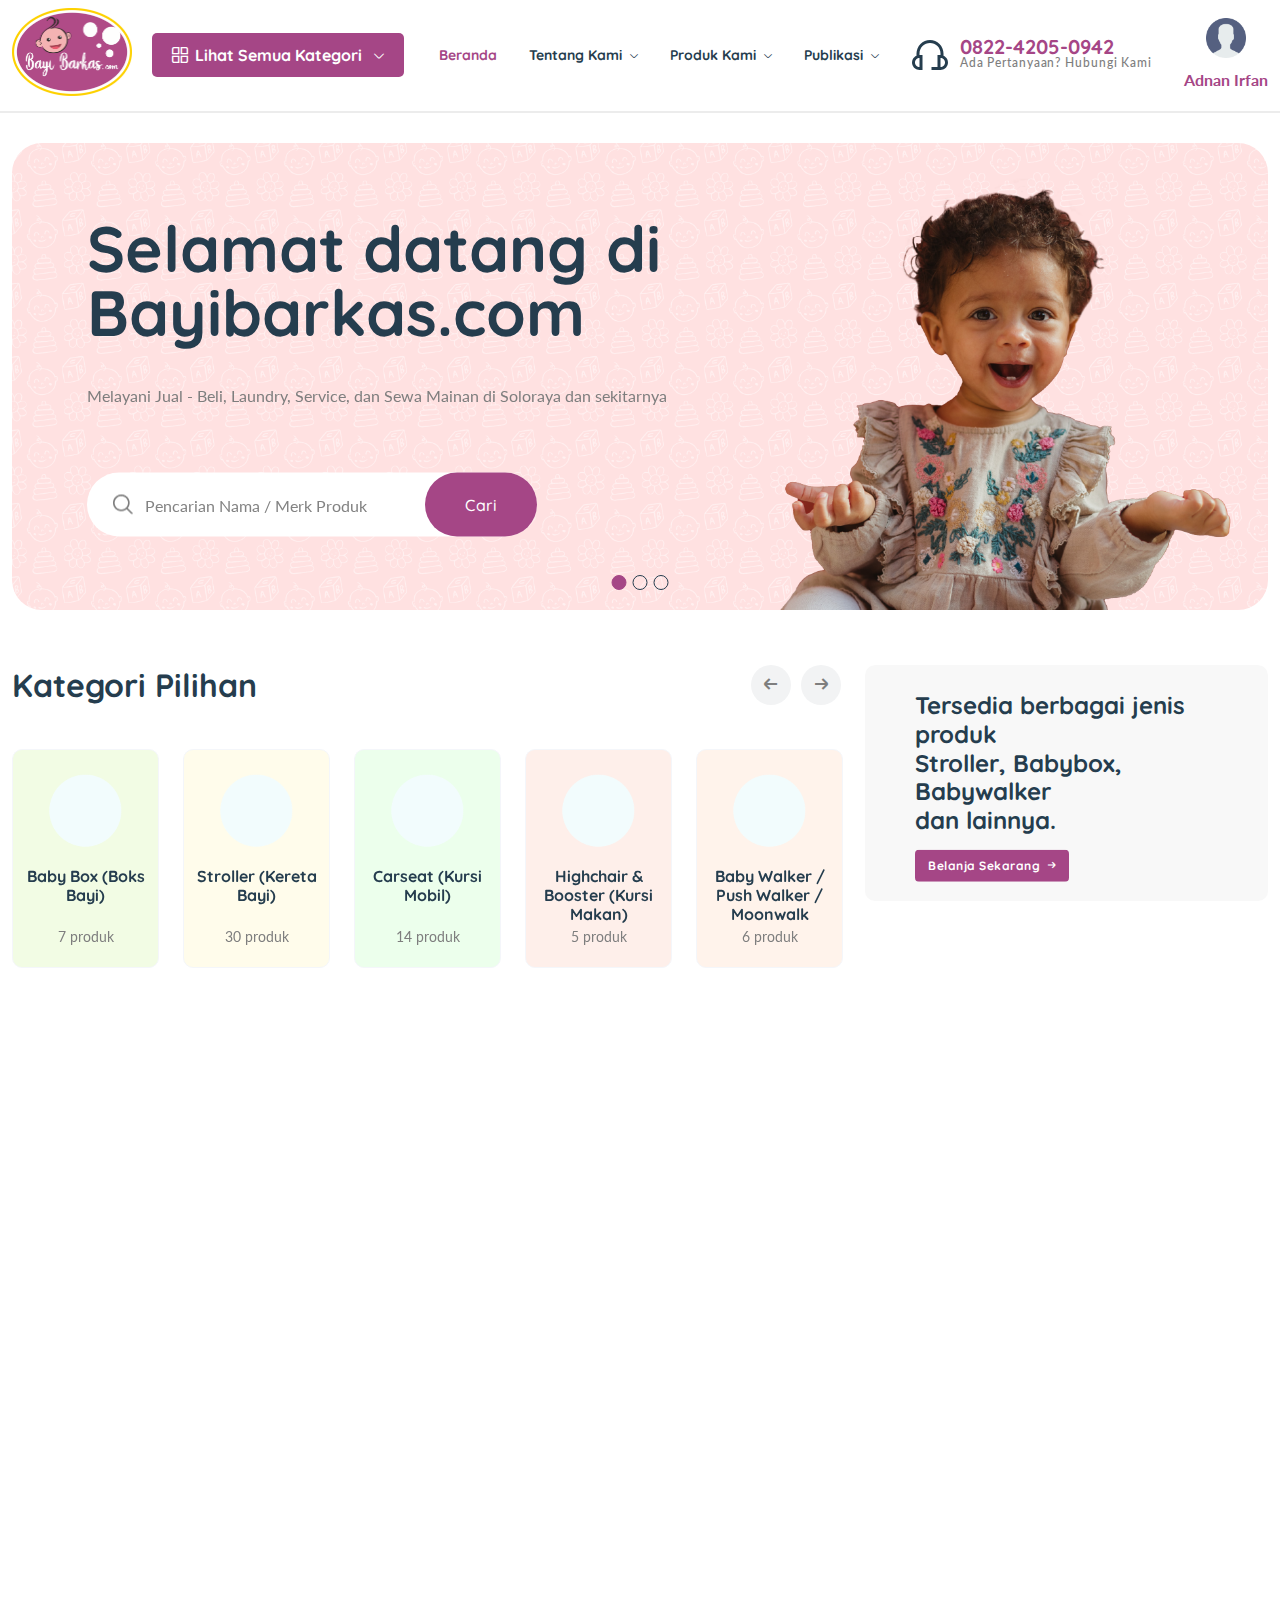
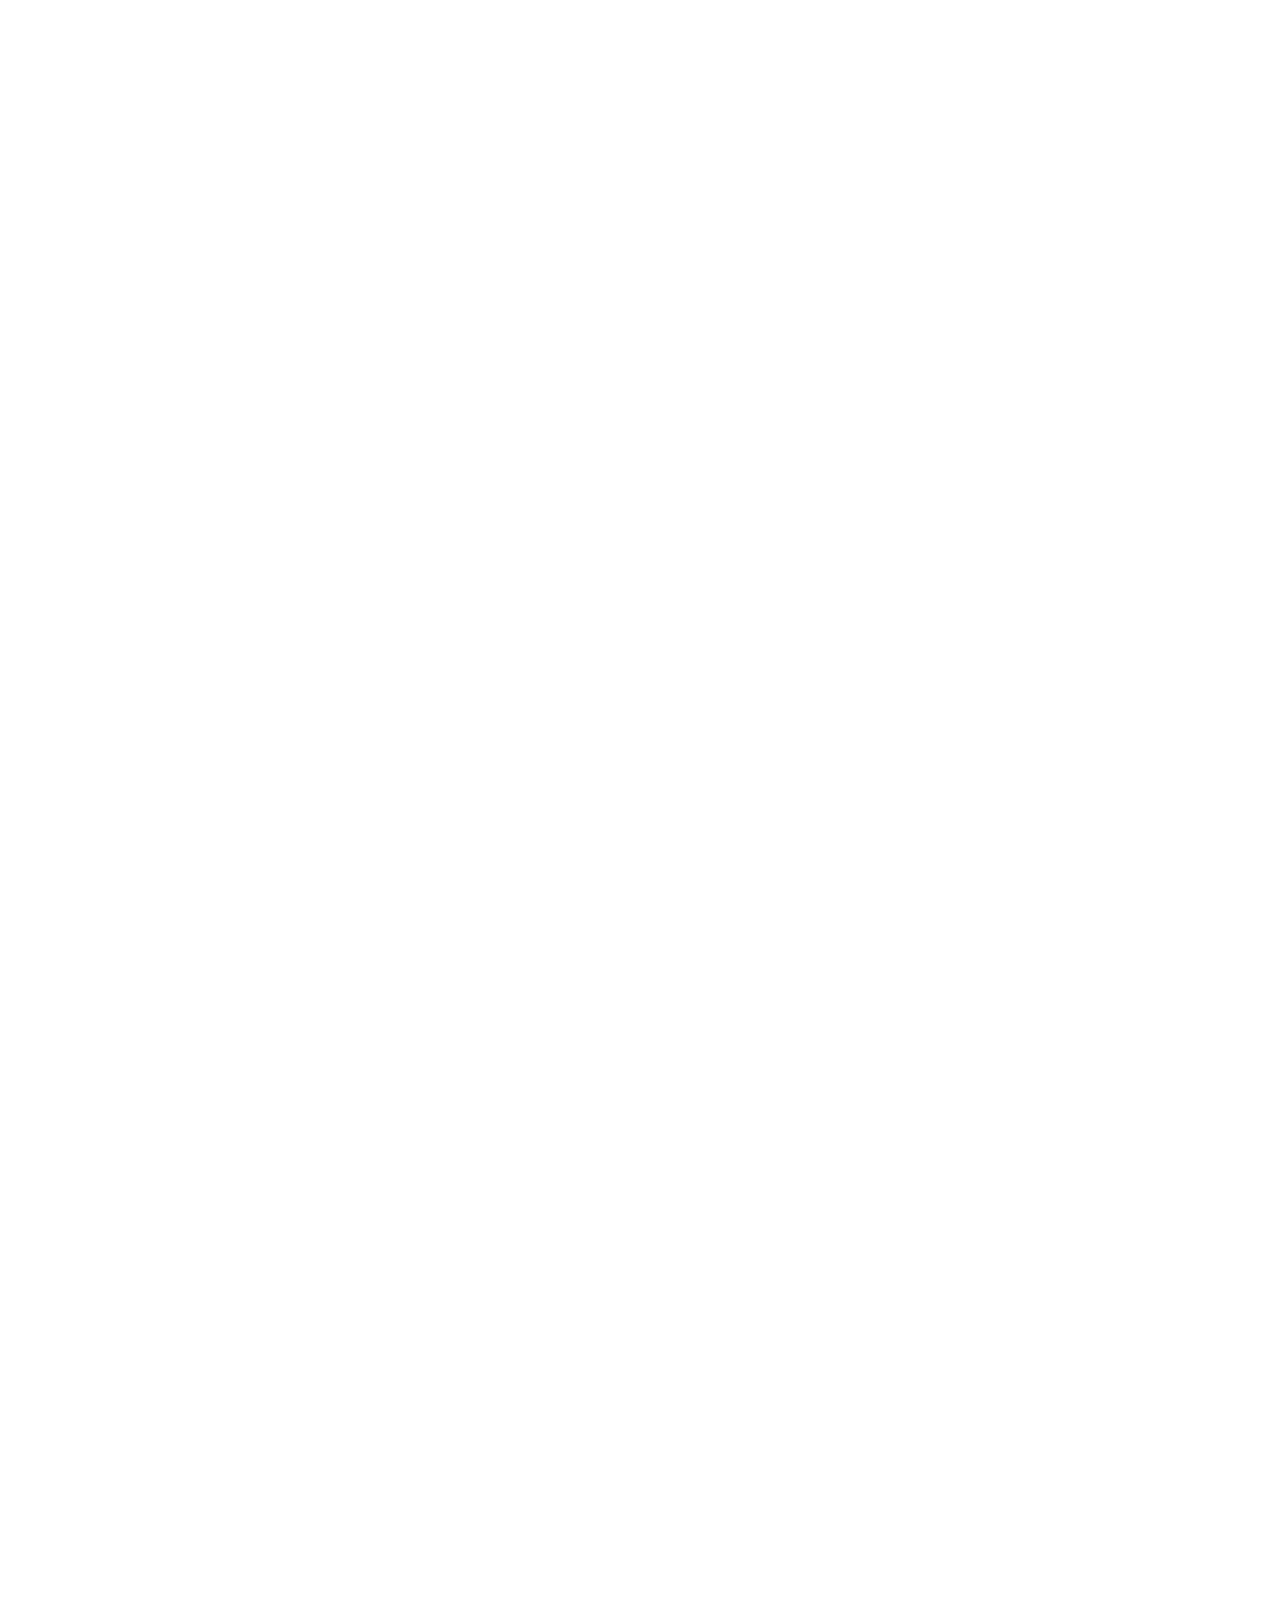
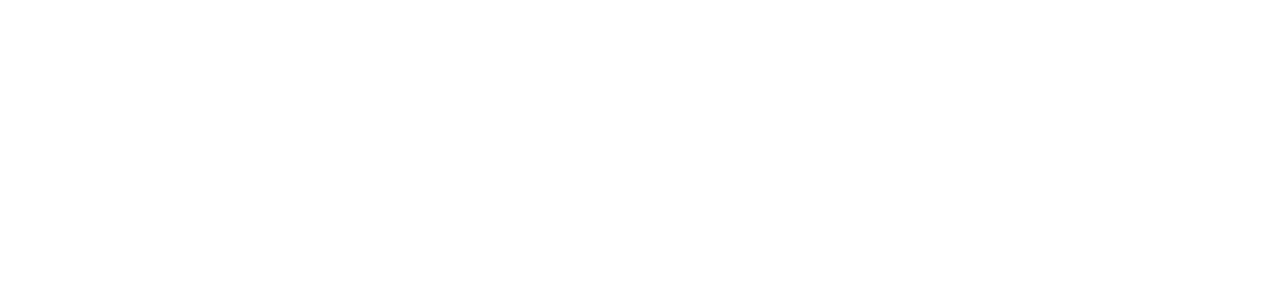
==== index.html @ ba5e219d "first commit" ====
<!DOCTYPE html>
<html lang='en'>
<head>
    <meta charset='UTF-8'>
    <meta http-equiv='X-UA-Compatible' content='IE=edge'>
    <meta name='viewport' content='width=device-width, initial-scale=1, shrink-to-fit=no'>
    <!-- Website description -->
    <meta name='description' content='Bayibarkas.com usaha jual/beli, laundry, service, dan sewa mainan yang berada di Colomadu, Karanganyar'/>
    <!-- Author Name -->
    <meta name='author' content='bayibarkas.dev'/>
    <!-- SEO keyword -->
    <meta name='keywords' content='bayibarkas, mainan anak, stroller, jual beli perlengkapan bayi, babybox, box bayi,laundry stroller, cuci stroller, service stroller'>
    <!-- Robots Meta Tag -->
    <meta name='robots' content='index, follow'>

    <!-- Favicon -->
    <link rel="icon" href="assets/imgs/favicon-bb.png" type="image/x-icon">
    <link rel="shortcut icon" href="assets/imgs/favicon-bb.png" type="image/x-icon">

    <!-- CSS -->
    <link rel="stylesheet" href="assets/css/plugins/animate.min.css" />
    <link rel="stylesheet" href="assets/css/vendors/unicons.css" />
    <link rel="stylesheet" href="assets/css/main.css" />
    <link rel="stylesheet" href="assets/css/custom.css" />
    
    <title>Beranda | Bayibarkas.com</title>
</head>
<body>
    <!-- Preloader Start -->
    <div id="preloader-active">
        <div class="preloader">
            <div class="preloader-wrap">
                <img class="img-fluid preloader-icon" src="assets/imgs/logo-bb-large.png" alt="logo-bb-large">
                <div class="loading-bar"></div>
            </div>
        </div>
    </div>
    <!-- Preloader End -->
    
    <!-- Header Start -->
    <header class="header-area header-style-1 header-height-2">
        <div class="header-middle header-middle-ptb-1 d-none d-lg-block sticky-bar py-2">
            <div class="container">
                <div class="header-wrap">
                    <div class="logo">
                        <a href="index.html">
                            <img class="img-fluid" src="assets/imgs/logo-bb-large.png" alt="logo" />
                        </a>
                    </div>
                    <div class="header-right">
                        <div class="header-nav d-none d-lg-flex">
                            <!-- All Categories Start -->
                            <div class="main-categori-wrap d-none d-lg-block">
                                <a class="categories-button-active" href="javascript:void(0);">
                                    <span class="fi-rs-apps"></span>
                                    Lihat Semua Kategori
                                    <i class="fi-rs-angle-down"></i>
                                </a>
                                <div class="categories-dropdown-wrap categories-dropdown-active-large font-heading">
                                    <div class="d-flex categori-dropdown-inner">
                                        <ul>
                                            <li><a href="products.html">Baby Box (Boks Bayi)</a></li>
                                            <li><a href="products.html">Stroller (Kereta Bayi)</a></li>
                                            <li><a href="products.html">Carseat (Kursi Mobil)</a></li>
                                            <li><a href="products.html">Highchair & Booster (Kursi Makan)</a></li>
                                        </ul>
                                        <ul>
                                            <li><a href="products.html">Baby Walker / Push Walker / Moonwalk</a></li>
                                            <li><a href="products.html">Bouncher & Fold Up (Kursi Santai)</a></li>
                                            <li><a href="products.html">Baby Carrier (Gendongan Bayi)</a></li>
                                            <li><a href="products.html">Taffen / Almari (Tempat Ganti Popok)</a></li>
                                        </ul>
                                        <ul>
                                            <li><a href="products.html">Play Gym / Playmat Gym / Playmat Piano</a></li>
                                            <li><a href="products.html">Sepeda / Mobil / Perosotan</a></li>
                                            <li><a href="products.html">Baby Swing (Ayunan)</a></li>
                                            <li><a href="products.html">Sofa Bayi & Jumperoo</a></li>
                                        </ul>
                                        <ul class="end">
                                            <li><a href="products.html">Baju / Jumper Bayi</a></li>
                                            <li><a href="products.html">Gift Box / Parcel / Bedak / Minyak Telon</a></li>
                                            <li><a href="products.html">Closet Tools / Potty Seat</a></li>
                                            <li><a href="products.html">Diapers / Training Pants Bayi</a></li>
                                        </ul>
                                    </div>
                                    <div class="more_slide_open" style="display: none">
                                        <div class="d-flex categori-dropdown-inner">
                                            <ul>
                                                <li><a href="products.html">Perlengkapan Bayi Baru Lahir</a></li>
                                                <li><a href="products.html">Perlengkapan Ibu Hamil & Melahirkan</a></li>
                                                <li><a href="products.html">Perlengkapan Menyusui</a></li>
                                            </ul>
                                            <ul>
                                                <li><a href="products.html">Perlengkapan Makan & Minum</a></li>
                                                <li><a href="products.html">Perlengkapan Mandi Bayi</a></li>
                                                <li><a href="products.html">Perlengkapan Berenang</a></li>
                                            </ul>
                                            <ul>
                                                <li><a href="products.html">Seprai / Sarung / Selimut</a></li>
                                                <li><a href="products.html">Mainan / Rattle / Teether / Musical Mobile</a></li>
                                            </ul>
                                            <ul class="end">
                                                <li><a href="products.html">Seat Pad (Alas Stroller)</a></li>
                                                <li><a href="products.html">Tas Pergi Bayi</a></li>
                                                <li><a href="products.html">Sisir / Gunting Kuku / Sikat Lidah / Ear Pick</a></li>
                                            </ul>
                                        </div>
                                    </div>
                                    <div class="more_categories">
                                        <span class="icon"></span> <span class="heading-sm-1">Lihat lebih banyak...</span>
                                    </div>
                                </div>
                            </div>
                            <!-- All Categories End -->

                            <!-- Main Menu Start -->
                            <div class="main-menu main-menu-padding-1 main-menu-lh-2 d-none d-lg-block font-heading">
                                <nav>
                                    <ul>
                                        <li>
                                            <a class="active" href="index.html">Beranda</a>
                                        </li>

                                        <li>
                                            <a href="javascript:void(0);">Tentang Kami <i class="fi-rs-angle-down"></i></a>
                                            <ul class="sub-menu">
                                                <li>
                                                    <a href="about-detail.html">Tentang Bayibarkas.com</a>
                                                </li>
                                                <li>
                                                    <a href="about-detail.html">Daftar Mitra Kami</a>
                                                </li>
                                            </ul>
                                        </li>

                                        <li class="position-static">
                                            <a href="javascript:void(0);">Produk Kami <i class="fi-rs-angle-down"></i></a>
                                            <ul class="mega-menu">
                                                <li class="sub-mega-menu sub-mega-menu-width-20">
                                                    <span class="menu-title">Perlengkapan Bayi</span>

                                                    <ul>
                                                        <li><a href="products.html">Baby Box (Boks Bayi)</a></li>
                                                        <li><a href="products.html">Stroller (Kereta Bayi)</a></li>
                                                        <li><a href="products.html">Carseat (Kursi Mobil)</a></li>
                                                        <li><a href="products.html">Highchair & Booster (Kursi Makan)</a></li>
                                                        <li><a href="products.html">Baby Walker / Push Walker / Moonwalk</a></li>
                                                        <li><a href="products.html">Bouncher & Fold Up (Kursi Santai)</a></li>
                                                        <li><a href="products.html">Baby Carrier (Gendongan Bayi)</a></li>
                                                        <li><a href="products.html">Taffen / Almari (Tempat Ganti Popok)</a></li>
                                                    </ul>
                                                </li>
                                                <li class="sub-mega-menu sub-mega-menu-width-20">
                                                    <span class="menu-title"></span>
                                                    <ul>
                                                        <li><a href="products.html">Play Gym / Playmat Gym / Playmat Piano</a></li>
                                                        <li><a href="products.html">Sepeda / Mobil / Perosotan</a></li>
                                                        <li><a href="products.html">Baby Swing (Ayunan)</a></li>
                                                        <li><a href="products.html">Sofa Bayi & Jumperoo</a></li>
                                                        <li><a href="products.html">Baju / Jumper Bayi</a></li>
                                                        <li><a href="products.html">Gift Box / Parcel / Bedak / Minyak Telon</a></li>
                                                        <li><a href="products.html">Closet Tools / Potty Seat</a></li>
                                                        <li><a href="products.html">Diapers / Training Pants Bayi</a></li>
                                                    </ul>
                                                </li>
                                                <li class="sub-mega-menu sub-mega-menu-width-20">
                                                    <span class="menu-title">Perlengkapan Baru Lahir (Newborn)</span>
                                                    <ul>
                                                        <li><a href="products.html">Perlengkapan Bayi Baru Lahir</a></li>
                                                        <li><a href="products.html">Perlengkapan Ibu Hamil & Melahirkan</a></li>
                                                        <li><a href="products.html">Perlengkapan Menyusui</a></li>
                                                        <li><a href="products.html">Perlengkapan Makan & Minum</a></li>
                                                        <li><a href="products.html">Perlengkapan Mandi Bayi</a></li>
                                                        <li><a href="products.html">Perlengkapan Berenang</a></li>
                                                        <li><a href="products.html">Perlengkapan Tidur (Seprai / Sarung / Selimut)</a></li>
                                                    </ul>
                                                </li>
                                                <li class="sub-mega-menu sub-mega-menu-width-20">
                                                    <span class="menu-title">Aksesoris</span>
                                                    <ul class="mb-4">
                                                        <li><a href="products.html">Mainan / Rattle / Teether / Musical Mobile</a></li>
                                                        <li><a href="products.html">Seat Pad (Alas Stroller)</a></li>
                                                        <li><a href="products.html">Tas Pergi Bayi</a></li>
                                                        <li><a href="products.html">Sisir / Gunting Kuku / Sikat Lidah / Ear Pick</a></li>
                                                    </ul>

                                                    <span class="menu-title">Pelayanan Jasa Kami</span>
                                                    <ul>
                                                        <li><a href="loundry-list.html">Loundry Perlengkapan Bayi</a></li>
                                                        <li><a href="sewa-list.html">Sewa Mainan</a></li>
                                                    </ul>
                                                </li>
                                            </ul>
                                        </li>

                                        <li>
                                            <a href="javascript:void(0);">Publikasi <i class="fi-rs-angle-down"></i></a>
                                            <ul class="sub-menu">
                                                <li>
                                                    <a href="blog.html">Blog / Artikel</a>
                                                </li>
                                                <li>
                                                    <a href="testimonial.html">Testimoni Pengunjung</a>
                                                </li>
                                                <li>
                                                    <a href="galeri.html">Galeri</a>
                                                </li>                                                
                                            </ul>
                                        </li>
                                    </ul>
                                </nav>
                            </div>
                            <!-- Main Menu End -->
                        </div>

                        <div class="hotline d-none d-lg-flex ms-lg-auto me-lg-4">
                            <img src="assets/imgs/theme/icons/icon-headphone.svg" alt="hotline" />
                            <p>0822-4205-0942 <span class="fw-900">Ada Pertanyaan? Hubungi Kami</span></p>
                        </div>

                        <div class="header-action-right">
                            <div class="header-action-2">
                                <div class="header-action-icon-2 head-user">
                                    <div class="user-head">
                                        <img class="img-fluid" alt="user" src="assets/imgs/user.png" />
                                        <span class="">Adnan Irfan</span>
                                    </div>

                                    <div class="cart-dropdown-wrap cart-dropdown-hm2 account-dropdown">
                                        <ul>
                                            <li>
                                                <a href="page-account.html"><i class="fi fi-rs-user mr-10"></i>Akun Saya</a>
                                            </li>
                                            <li>
                                                <a href="loundry-checking.html"><i class="fi fi-rs-location-alt mr-10"></i>Lacak Loundry Saya</a>
                                            </li>
                                            <li>
                                                <a href="tj-checking.html"><i class="fi fi-rs-shop mr-10"></i>Titip Jual Saya</a>
                                            </li>
                                            <li>
                                                <a href="login.html"><i class="fi fi-rs-sign-out mr-10"></i>Keluar</a>
                                            </li>
                                        </ul>
                                    </div>
                                </div>
                            </div>
                        </div>
                    </div>
                </div>
            </div>
        </div>

        <div class="header-bottom header-bottom-bg-color">
            <div class="container">
                <div class="header-wrap header-space-between position-relative">
                    <div class="logo logo-width-1 d-block d-lg-none">
                        <a href="index.html">
                            <img src="assets/imgs/logo-bb-large.png" alt="logo" />
                        </a>
                    </div>

                    <div class="header-action-right d-block d-lg-none ms-auto">
                        <div class="burger-icon burger-icon-white">
                            <span class="burger-icon-top"></span>
                            <span class="burger-icon-mid"></span>
                            <span class="burger-icon-bottom"></span>
                        </div>
                    </div>
                </div>
            </div>
        </div>
    </header>

    <div class="mobile-header-active mobile-header-wrapper-style">
        <div class="mobile-header-wrapper-inner">
            <div class="mobile-header-top">
                <div class="mobile-header-logo">
                    <a href="index.html">
                        <img src="assets/imgs/logo-bb-large.png" alt="logo" />
                    </a>
                </div>
                <div class="mobile-menu-close close-style-wrap close-style-position-inherit">
                    <button class="close-style search-close">
                        <i class="icon-top"></i>
                        <i class="icon-bottom"></i>
                    </button>
                </div>
            </div>
            <div class="mobile-header-content-area">
                <div class="mobile-search search-style-3 mobile-header-border">
                    <form action="#">
                        <input type="text" placeholder="Pencarian produk yang tersedia ..." />
                        <button type="submit"><i class="fi-rs-search"></i></button>
                    </form>
                </div>
                <div class="mobile-menu-wrap mobile-header-border">
                    <!-- mobile menu start -->
                    <nav>
                        <ul class="mobile-menu font-heading">
                            <li class="menu-item">
                                <a href="index.html">Beranda</a>
                            </li>
                            <li class="menu-item-has-children">
                                <a href="javascript:void(0);">Tentang Kami</a>
                                <ul class="dropdown">
                                    <li><a href="about-detail.html">Tentang Bayibarkas.com</a></li>
                                    <li><a href="about-detail.html">Daftar Mitra Kami</a></li>
                                </ul>
                            </li>
                            <li class="menu-item-has-children">
                                <a href="javascript:void(0);">Produk Kami</a>
                                <ul class="dropdown">
                                    <li class="menu-item-has-children">
                                        <a href="#">Perlengkapan Bayi</a>

                                        <ul class="dropdown">
                                            <li><a href="products.html">Baby Box (Boks Bayi)</a></li>
                                            <li><a href="products.html">Stroller (Kereta Bayi)</a></li>
                                            <li><a href="products.html">Carseat (Kursi Mobil)</a></li>
                                            <li><a href="products.html">Highchair & Booster (Kursi Makan)</a></li>
                                            <li><a href="products.html">Baby Walker / Push Walker / Moonwalk</a></li>
                                            <li><a href="products.html">Bouncher & Fold Up (Kursi Santai)</a></li>
                                            <li><a href="products.html">Baby Carrier (Gendongan Bayi)</a></li>
                                            <li><a href="products.html">Taffen / Almari (Tempat Ganti Popok)</a></li>
                                            <li><a href="products.html">Play Gym / Playmat Gym / Playmat Piano</a></li>
                                            <li><a href="products.html">Sepeda / Mobil / Perosotan</a></li>
                                            <li><a href="products.html">Baby Swing (Ayunan)</a></li>
                                            <li><a href="products.html">Sofa Bayi & Jumperoo</a></li>
                                            <li><a href="products.html">Baju / Jumper Bayi</a></li>
                                            <li><a href="products.html">Gift Box / Parcel / Bedak / Minyak Telon</a></li>
                                            <li><a href="products.html">Closet Tools / Potty Seat</a></li>
                                            <li><a href="products.html">Diapers / Training Pants Bayi</a></li>
                                        </ul>
                                    </li>
                                    <li class="menu-item-has-children">
                                        <a href="javascript:void(0);">Perlengkapan Bayi Baru Lahir (Newborn)</a>
                                        <ul class="dropdown">
                                            <li><a href="products.html">Perlengkapan Bayi Baru Lahir</a></li>
                                            <li><a href="products.html">Perlengkapan Ibu Hamil & Melahirkan</a></li>
                                            <li><a href="products.html">Perlengkapan Menyusui</a></li>
                                            <li><a href="products.html">Perlengkapan Makan & Minum</a></li>
                                            <li><a href="products.html">Perlengkapan Mandi Bayi</a></li>
                                            <li><a href="products.html">Perlengkapan Berenang</a></li>
                                            <li><a href="products.html">Perlengkapan Tidur (Seprai / Sarung / Selimut)</a></li>
                                        </ul>
                                    </li>
                                    <li class="menu-item-has-children">
                                        <a href="#">Aksesoris</a>
                                        <ul class="dropdown">
                                            <li><a href="products.html">Mainan / Rattle / Teether / Musical Mobile</a></li>
                                            <li><a href="products.html">Seat Pad (Alas Stroller)</a></li>
                                            <li><a href="products.html">Tas Pergi Bayi</a></li>
                                            <li><a href="products.html">Sisir / Gunting Kuku / Sikat Lidah / Ear Pick</a></li>
                                        </ul>
                                    </li>
                                </ul>
                            </li>
                            <li class="menu-item">
                                <a href="loundry-list.html">Loundry Perlengkapan Bayi</a>
                            </li>
                            <li class="menu-item">
                                <a href="sewa-list.html">Sewa Mainan</a>
                            </li>
                            <li class="menu-item-has-children">
                                <a href="javascript:void(0);">Publikasi</a>
                                <ul class="dropdown">
                                    <li><a href="blog.html">Blog / Artikel</a></li>
                                    <li><a href="testimonial.html">Testimoni Pengunjung</a></li>
                                    <li><a href="galeri.html">Galeri</a></li>
                                </ul>
                            </li>
                        </ul>
                    </nav>
                    <!-- mobile menu end -->
                </div>
                <div class="mobile-header-info-wrap">
                    <div class="single-mobile-header-info">
                        <a href="#"><i class="fi-rs-marker"></i> Jl. Padmanaba no.09 Tegal Mulyo, Gajahan, Kec. Colomadu, Kab. Karanganyar 57176 </a>
                    </div>
                    <div class="single-mobile-header-info">
                        <a href="login.html"><i class="fi-rs-user"></i>Masuk / Daftar</a>
                    </div>
                    <div class="single-mobile-header-info">
                        <a href="#"><i class="fi-rs-headphones"></i>(+62) 822-4205-0942</a>
                    </div>
                </div>
                <div class="mobile-social-icon mb-50">
                    <h6 class="mb-15">Kunjungi Media Sosial / Marketplace Kami</h6>
                    <a href="#" style="background-color: #3b5998;">
                        <img src="assets/imgs/theme/icons/icon-facebook-white.svg" alt="" />
                    </a>
                    <a href="#" style="background-color: #fe4164;">
                        <img src="assets/imgs/theme/icons/icon-instagram-white.svg" alt="" />
                    </a>
                </div>
                <div class="site-copyright">Hak Cipta dimiliki oleh Bayibarkas.com © <script>document.write(new Date().getFullYear())</script></div>
            </div>
        </div>
    </div>
    <!-- Header End -->
    
    <!-- Main Content Start -->
    <main class="main">
        <!-- Hero Slider Start -->
        <section class="home-slider position-relative mb-30">
            <div class="container">
                <div class="home-slide-cover mt-30">
                    <div class="hero-slider-1 style-4 dot-style-1 dot-style-1-position-1">
                        <div class="single-hero-slider single-animation-wrap" style="background-image: url(assets/imgs/home-slider/bg-1.png)">
                            <div class="slider-content">
                                <h1 class="display-2 mb-40">Selamat datang di Bayibarkas.com</h1>
                                <p class="mb-65">Melayani Jual - Beli, Laundry, Service, dan Sewa Mainan di Soloraya dan sekitarnya</p>

                                <form class="form-subcriber d-flex">
                                    <input type="text" placeholder="Pencarian Nama / Merk Produk" />
                                    <button class="btn" type="submit">Cari</button>
                                </form>
                            </div>
                        </div>
                        <div class="single-hero-slider single-animation-wrap" style="background-image: url(assets/imgs/home-slider/bg-2.png)">
                            <div class="slider-content">
                                <h1 class="display-2 mb-40">
                                    Melayani Loundry Perlengkapan Bayi
                                </h1>
                                <p class="mb-65">Melayani jasa loundry, cuci express 2 hari, dan servis berbagai perlengkapan bayi anda.</p>
                                <a class="btn-hero" href="#">Lihat Lebih Lanjut</a>
                            </div>
                        </div>
                        <div class="single-hero-slider single-animation-wrap" style="background-image: url(assets/imgs/home-slider/bg-3.png)">
                            <div class="slider-content">
                                <h1 class="display-2 mb-40">
                                    Menyewa berbagai mainan anak-anak
                                </h1>
                                <p class="mb-65">Mulai dari Perosotan, Ayunan, Play Fence, Play House, Pushwalker, dan lainnya.</p>
                                <a class="btn-hero" href="#">Lihat Lebih Lanjut</a>
                            </div>
                        </div>
                    </div>
                    <div class="slider-arrow hero-slider-1-arrow"></div>
                </div>
            </div>
        </section>
        <!-- Hero Slider End -->

        <!-- Kategori Pilihan Start -->
        <section class="popular-categories section-padding">
            <div class="container wow animate__animated animate__fadeIn">
                <div class="row">
                    <!-- Carousel Kategori Start -->
                    <div class="col-lg-8">
                        <div class="section-title">
                            <div class="title">
                                <h3>Kategori Pilihan</h3>
                            </div>
                            <div class="slider-arrow slider-arrow-2 flex-right carousel-per-kategori-arrow" id="carousel-per-kategori-arrows"></div>
                        </div>
        
                        <div class="carousel-kategori position-relative mb-4">
                            <div class="carousel-per-kategori" id="carousel-per-kategori">
                                <div class="card-2 bg-9 wow animate__animated animate__fadeInUp" data-wow-delay=".1s">
                                    <figure class="img-hover-scale overflow-hidden">
                                        <a href="products.html">
                                            <img src="assets/imgs/shop/cat-13.png" alt="" />
                                        </a>
                                    </figure>
                                    <h6>
                                        <a class="limit-3-line-text min-height-3-line-text" href="products.html">Baby Box (Boks Bayi)</a>
                                    </h6>
                                    <span>7 produk</span>
                                </div>
                                <div class="card-2 bg-10 wow animate__animated animate__fadeInUp" data-wow-delay=".2s">
                                    <figure class="img-hover-scale overflow-hidden">
                                        <a href="products.html">
                                            <img src="assets/imgs/shop/cat-12.png" alt="" />
                                        </a>
                                    </figure>
                                    <h6>
                                        <a class="limit-3-line-text min-height-3-line-text" href="products.html">Stroller (Kereta Bayi)</a>
                                    </h6>
                                    <span>30 produk</span>
                                </div>
                                <div class="card-2 bg-11 wow animate__animated animate__fadeInUp" data-wow-delay=".3s">
                                    <figure class="img-hover-scale overflow-hidden">
                                        <a href="products.html">
                                            <img src="assets/imgs/shop/cat-11.png" alt="" />
                                        </a>
                                    </figure>
                                    <h6>
                                        <a class="limit-3-line-text min-height-3-line-text" href="products.html">Carseat (Kursi Mobil)</a>
                                    </h6>
                                    <span>14 produk</span>
                                </div>
                                <div class="card-2 bg-12 wow animate__animated animate__fadeInUp" data-wow-delay=".4s">
                                    <figure class="img-hover-scale overflow-hidden">
                                        <a href="products.html">
                                            <img src="assets/imgs/shop/cat-9.png" alt="" />
                                        </a>
                                    </figure>
                                    <h6>
                                        <a class="limit-3-line-text min-height-3-line-text" href="products.html">Highchair & Booster (Kursi Makan)</a>
                                    </h6>
                                    <span>5 produk</span>
                                </div>
                                <div class="card-2 bg-13 wow animate__animated animate__fadeInUp" data-wow-delay=".5s">
                                    <figure class="img-hover-scale overflow-hidden">
                                        <a href="products.html">
                                            <img src="assets/imgs/shop/cat-3.png" alt="" />
                                        </a>
                                    </figure>
                                    <h6>
                                        <a class="limit-3-line-text min-height-3-line-text" href="products.html">Baby Walker / Push Walker / Moonwalk</a>
                                    </h6>
                                    <span>6 produk</span>
                                </div>
                                <div class="card-2 bg-14 wow animate__animated animate__fadeInUp" data-wow-delay=".6s">
                                    <figure class="img-hover-scale overflow-hidden">
                                        <a href="products.html">
                                            <img src="assets/imgs/shop/cat-1.png" alt="" />
                                        </a>
                                    </figure>
                                    <h6>
                                        <a class="limit-3-line-text min-height-3-line-text" href="products.html">Gift Box / Parcel / Bedak / Minyak Telon</a>
                                    </h6>
                                    <span>14 produk</span>
                                </div>
                                <div class="card-2 bg-15 wow animate__animated animate__fadeInUp" data-wow-delay=".7s">
                                    <figure class="img-hover-scale overflow-hidden">
                                        <a href="products.html">
                                            <img src="assets/imgs/shop/cat-2.png" alt="" />
                                        </a>
                                    </figure>
                                    <h6>
                                        <a class="limit-3-line-text min-height-3-line-text" href="products.html">Sisir / Gunting Kuku / Sikat Lidah / Ear Pick</a>
                                    </h6>
                                    <span>21 produk</span>
                                </div>
                            </div>
                        </div>
                    </div>
                    <!-- Carousel Kategori End -->

                    <!-- Banner Kanan Start -->
                    <div class="col-lg-4">
                        <div class="banner-img wow animate__animated animate__fadeInUp" data-wow-delay="0">
                            <img src="assets/imgs/banner/banner-1.png" alt="" />
                            <div class="banner-text">
                                <h4>Tersedia berbagai jenis produk <br> Stroller, Babybox, Babywalker <br> dan lainnya.</h4>
                                <a href="products.html" class="btn btn-xs">Belanja Sekarang <i class="fi-rs-arrow-small-right"></i></a>
                            </div>
                        </div>
                    </div>
                    <!-- Banner Kanan End -->
                </div>
            </div>
        </section>
        <!-- Kategori Pilihan End -->

        <!-- Produk Terbaru Start -->
        <section class="product-tabs section-padding position-relative">
            <div class="container">
                <div class="section-title style-2 wow animate__animated animate__fadeIn">
                    <h3>Produk Terbaru</h3>
                    <ul class="nav nav-tabs links" id="myTab" role="tablist">
                        <li class="nav-item" role="presentation">
                            <button class="nav-link active" id="nav-tab-one" data-bs-toggle="tab" data-bs-target="#tab-one" type="button" role="tab" aria-controls="tab-one" aria-selected="true">Semua</button>
                        </li>
                        <li class="nav-item" role="presentation">
                            <button class="nav-link" id="nav-tab-two" data-bs-toggle="tab" data-bs-target="#tab-two" type="button" role="tab" aria-controls="tab-two" aria-selected="false">Box Bayi</button>
                        </li>
                        <li class="nav-item" role="presentation">
                            <button class="nav-link" id="nav-tab-three" data-bs-toggle="tab" data-bs-target="#tab-three" type="button" role="tab" aria-controls="tab-three" aria-selected="false">Stroller</button>
                        </li>
                        <li class="nav-item" role="presentation">
                            <button class="nav-link" id="nav-tab-four" data-bs-toggle="tab" data-bs-target="#tab-four" type="button" role="tab" aria-controls="tab-four" aria-selected="false">Highchair</button>
                        </li>
                        <li class="nav-item" role="presentation">
                            <button class="nav-link" id="nav-tab-five" data-bs-toggle="tab" data-bs-target="#tab-five" type="button" role="tab" aria-controls="tab-five" aria-selected="false">Babywalker</button>
                        </li>
                        <li class="nav-item" role="presentation">
                            <button class="nav-link" id="nav-tab-six" data-bs-toggle="tab" data-bs-target="#tab-six" type="button" role="tab" aria-controls="tab-six" aria-selected="false">Carseat</button>
                        </li>
                        <li class="nav-item" role="presentation">
                            <button class="nav-link" id="nav-tab-seven" data-bs-toggle="tab" data-bs-target="#tab-seven" type="button" role="tab" aria-controls="tab-seven" aria-selected="false">Aksesoris</button>
                        </li>
                    </ul>
                </div>
                <!--End nav-tabs-->
                <div class="tab-content" id="myTabContent">
                    <!-- Semua Tap Start -->
                    <div class="tab-pane fade show active" id="tab-one" role="tabpanel" aria-labelledby="tab-one">
                        <div class="row product-grid-4">
                            <div class="col-lg-1-5 col-md-4 col-12 col-sm-6">
                                <div class="product-cart-wrap mb-30 wow animate__animated animate__fadeIn" data-wow-delay=".1s">
                                    <div class="product-img-action-wrap">
                                        <div class="product-img product-img-zoom">
                                            <a href="javascript:void(0);" data-bs-toggle="modal" data-bs-target="#quickViewModal">
                                                <img class="default-img" src="assets/imgs/shop/product-1-1.jpg" alt="" />
                                                <img class="hover-img" src="assets/imgs/shop/product-1-2.jpg" alt="" />
                                            </a>
                                        </div>
                                        <div class="product-badges product-badges-position product-badges-mrg">
                                            <span class="hot">Hot</span>
                                        </div>
                                    </div>
                                    <div class="product-content-wrap">
                                        <h2 class="mt-3"><a class="limit-3-line-text min-height-3-line-text" href="shop-product-right.html">Seeds of Change Organic Quinoa, Brown, & Red Rice</a></h2>
                                        <div class="product-card-bottom">
                                            <div class="product-price">
                                                <span>Rp. 228.850</span>
                                            </div>
                                            <div class="add-cart">
                                                <a class="add" href="shop-cart.html">Lihat Produk <i class="fi-rs-arrow-small-right ml-5"></i></a>
                                            </div>
                                        </div>
                                    </div>
                                </div>
                            </div>
                            <!--end product card-->
                            <div class="col-lg-1-5 col-md-4 col-12 col-sm-6">
                                <div class="product-cart-wrap mb-30 wow animate__animated animate__fadeIn" data-wow-delay=".2s">
                                    <div class="product-img-action-wrap">
                                        <div class="product-img product-img-zoom">
                                            <a href="javascript:void(0);" data-bs-toggle="modal" data-bs-target="#quickViewModal">
                                                <img class="default-img" src="assets/imgs/shop/product-2-1.jpg" alt="" />
                                                <img class="hover-img" src="assets/imgs/shop/product-2-2.jpg" alt="" />
                                            </a>
                                        </div>
                                        <div class="product-badges product-badges-position product-badges-mrg">
                                            <span class="sale">Sale</span>
                                        </div>
                                    </div>
                                    <div class="product-content-wrap">
                                        <h2 class="mt-3"><a class="limit-3-line-text min-height-3-line-text" href="shop-product-right.html">All Natural Italian-Style Chicken Meatballs</a></h2>
                                        <div class="product-card-bottom">
                                            <div class="product-price">
                                                <span>Rp. 252.850</span>
                                            </div>
                                            <div class="add-cart">
                                                <a class="add" href="shop-cart.html">Lihat Produk <i class="fi-rs-arrow-small-right ml-5"></i></a>
                                            </div>
                                        </div>
                                    </div>
                                </div>
                            </div>
                            <!--end product card-->
                            <div class="col-lg-1-5 col-md-4 col-12 col-sm-6">
                                <div class="product-cart-wrap mb-30 wow animate__animated animate__fadeIn" data-wow-delay=".3s">
                                    <div class="product-img-action-wrap">
                                        <div class="product-img product-img-zoom">
                                            <a href="javascript:void(0);" data-bs-toggle="modal" data-bs-target="#quickViewModal">
                                                <img class="default-img" src="assets/imgs/shop/product-3-1.jpg" alt="" />
                                                <img class="hover-img" src="assets/imgs/shop/product-3-2.jpg" alt="" />
                                            </a>
                                        </div>
                                        <div class="product-badges product-badges-position product-badges-mrg">
                                            <span class="new">New</span>
                                        </div>
                                    </div>
                                    <div class="product-content-wrap">
                                        <h2 class="mt-3"><a class="limit-3-line-text min-height-3-line-text" href="shop-product-right.html">Angie’s Boomchickapop Sweet & Salty Kettle Corn</a></h2>
                                        <div class="product-card-bottom">
                                            <div class="product-price">
                                                <span>Rp. 248.850</span>
                                            </div>
                                            <div class="add-cart">
                                                <a class="add" href="shop-cart.html">Lihat Produk <i class="fi-rs-arrow-small-right ml-5"></i></a>
                                            </div>
                                        </div>
                                    </div>
                                </div>
                            </div>
                            <!--end product card-->
                            <div class="col-lg-1-5 col-md-4 col-12 col-sm-6">
                                <div class="product-cart-wrap mb-30 wow animate__animated animate__fadeIn" data-wow-delay=".4s">
                                    <div class="product-img-action-wrap">
                                        <div class="product-img product-img-zoom">
                                            <a href="javascript:void(0);" data-bs-toggle="modal" data-bs-target="#quickViewModal">
                                                <img class="default-img" src="assets/imgs/shop/product-4-1.jpg" alt="" />
                                                <img class="hover-img" src="assets/imgs/shop/product-4-2.jpg" alt="" />
                                            </a>
                                        </div>
                                    </div>
                                    <div class="product-content-wrap">
                                        <h2 class="mt-3"><a class="limit-3-line-text min-height-3-line-text" href="shop-product-right.html">Foster Farms Takeout Crispy Classic Buffalo Wings</a></h2>
                                        <div class="product-card-bottom">
                                            <div class="product-price">
                                                <span>Rp. 217.850</span>
                                            </div>
                                            <div class="add-cart">
                                                <a class="add" href="shop-cart.html">Lihat Produk <i class="fi-rs-arrow-small-right ml-5"></i></a>
                                            </div>
                                        </div>
                                    </div>
                                </div>
                            </div>
                            <!--end product card-->
                            <div class="col-lg-1-5 col-md-4 col-12 col-sm-6">
                                <div class="product-cart-wrap mb-30 wow animate__animated animate__fadeIn" data-wow-delay=".5s">
                                    <div class="product-img-action-wrap">
                                        <div class="product-img product-img-zoom">
                                            <a href="javascript:void(0);" data-bs-toggle="modal" data-bs-target="#quickViewModal">
                                                <img class="default-img" src="assets/imgs/shop/product-5-1.jpg" alt="" />
                                                <img class="hover-img" src="assets/imgs/shop/product-5-2.jpg" alt="" />
                                            </a>
                                        </div>
                                        <div class="product-badges product-badges-position product-badges-mrg">
                                            <span class="best">-14%</span>
                                        </div>
                                    </div>
                                    <div class="product-content-wrap">
                                        <h2 class="mt-3"><a class="limit-3-line-text min-height-3-line-text" href="shop-product-right.html">Blue Diamond Almonds Lightly Salted Vegetables</a></h2>
                                        <div class="product-card-bottom">
                                            <div class="product-price">
                                                <span>Rp. 223.850</span>
                                            </div>
                                            <div class="add-cart">
                                                <a class="add" href="shop-cart.html">Lihat Produk <i class="fi-rs-arrow-small-right ml-5"></i></a>
                                            </div>
                                        </div>
                                    </div>
                                </div>
                            </div>
                            <!--end product card-->
                            <div class="col-lg-1-5 col-md-4 col-12 col-sm-6">
                                <div class="product-cart-wrap wow animate__animated animate__fadeIn" data-wow-delay=".1s">
                                    <div class="product-img-action-wrap">
                                        <div class="product-img product-img-zoom">
                                            <a href="javascript:void(0);" data-bs-toggle="modal" data-bs-target="#quickViewModal">
                                                <img class="default-img" src="assets/imgs/shop/product-6-1.jpg" alt="" />
                                                <img class="hover-img" src="assets/imgs/shop/product-6-2.jpg" alt="" />
                                            </a>
                                        </div>
                                    </div>
                                    <div class="product-content-wrap">
                                        <h2 class="mt-3"><a class="limit-3-line-text min-height-3-line-text" href="shop-product-right.html">Chobani Complete Vanilla Greek Yogurt</a></h2>
                                        <div class="product-card-bottom">
                                            <div class="product-price">
                                                <span>Rp. 254.850</span>
                                            </div>
                                            <div class="add-cart">
                                                <a class="add" href="shop-cart.html">Lihat Produk <i class="fi-rs-arrow-small-right ml-5"></i></a>
                                            </div>
                                        </div>
                                    </div>
                                </div>
                            </div>
                            <!--end product card-->
                            <div class="col-lg-1-5 col-md-4 col-12 col-sm-6">
                                <div class="product-cart-wrap wow animate__animated animate__fadeIn" data-wow-delay=".2s">
                                    <div class="product-img-action-wrap">
                                        <div class="product-img product-img-zoom">
                                            <a href="javascript:void(0);" data-bs-toggle="modal" data-bs-target="#quickViewModal">
                                                <img class="default-img" src="assets/imgs/shop/product-7-1.jpg" alt="" />
                                                <img class="hover-img" src="assets/imgs/shop/product-7-2.jpg" alt="" />
                                            </a>
                                        </div>
                                    </div>
                                    <div class="product-content-wrap">
                                        <h2 class="mt-3"><a class="limit-3-line-text min-height-3-line-text" href="shop-product-right.html">Canada Dry Ginger Ale – 2 L Bottle - 200ml - 400g</a></h2>
                                        <div class="product-card-bottom">
                                            <div class="product-price">
                                                <span>Rp. 232.850</span>
                                            </div>
                                            <div class="add-cart">
                                                <a class="add" href="shop-cart.html">Lihat Produk <i class="fi-rs-arrow-small-right ml-5"></i></a>
                                            </div>
                                        </div>
                                    </div>
                                </div>
                            </div>
                            <!--end product card-->
                            <div class="col-lg-1-5 col-md-4 col-12 col-sm-6">
                                <div class="product-cart-wrap wow animate__animated animate__fadeIn" data-wow-delay=".3s">
                                    <div class="product-img-action-wrap">
                                        <div class="product-img product-img-zoom">
                                            <a href="javascript:void(0);" data-bs-toggle="modal" data-bs-target="#quickViewModal">
                                                <img class="default-img" src="assets/imgs/shop/product-8-1.jpg" alt="" />
                                                <img class="hover-img" src="assets/imgs/shop/product-8-2.jpg" alt="" />
                                            </a>
                                        </div>
                                        <div class="product-badges product-badges-position product-badges-mrg">
                                            <span class="sale">Sale</span>
                                        </div>
                                    </div>
                                    <div class="product-content-wrap">
                                        <h2 class="mt-3"><a class="limit-3-line-text min-height-3-line-text" href="shop-product-right.html">Encore Seafoods Stuffed Alaskan Salmon</a></h2>
                                        <div class="product-card-bottom">
                                            <div class="product-price">
                                                <span>Rp. 235.850</span>
                                            </div>
                                            <div class="add-cart">
                                                <a class="add" href="shop-cart.html">Lihat Produk <i class="fi-rs-arrow-small-right ml-5"></i></a>
                                            </div>
                                        </div>
                                    </div>
                                </div>
                            </div>
                            <!--end product card-->
                            <div class="col-lg-1-5 col-md-4 col-12 col-sm-6">
                                <div class="product-cart-wrap wow animate__animated animate__fadeIn" data-wow-delay=".4s">
                                    <div class="product-img-action-wrap">
                                        <div class="product-img product-img-zoom">
                                            <a href="javascript:void(0);" data-bs-toggle="modal" data-bs-target="#quickViewModal">
                                                <img class="default-img" src="assets/imgs/shop/product-9-1.jpg" alt="" />
                                                <img class="hover-img" src="assets/imgs/shop/product-9-2.jpg" alt="" />
                                            </a>
                                        </div>
                                        <div class="product-badges product-badges-position product-badges-mrg">
                                            <span class="hot">Hot</span>
                                        </div>
                                    </div>
                                    <div class="product-content-wrap">
                                        <h2 class="mt-3"><a class="limit-3-line-text min-height-3-line-text" href="shop-product-right.html">Gorton’s Beer Battered Fish Fillets with soft paper</a></h2>
                                        <div class="product-card-bottom">
                                            <div class="product-price">
                                                <span>Rp. 223.850</span>
                                            </div>
                                            <div class="add-cart">
                                                <a class="add" href="shop-cart.html">Lihat Produk <i class="fi-rs-arrow-small-right ml-5"></i></a>
                                            </div>
                                        </div>
                                    </div>
                                </div>
                            </div>
                            <!--end product card-->
                            <div class="col-lg-1-5 col-md-4 col-12 col-sm-6 d-none d-xl-block">
                                <div class="product-cart-wrap wow animate__animated animate__fadeIn" data-wow-delay=".5s">
                                    <div class="product-img-action-wrap">
                                        <div class="product-img product-img-zoom">
                                            <a href="javascript:void(0);" data-bs-toggle="modal" data-bs-target="#quickViewModal">
                                                <img class="default-img" src="assets/imgs/shop/product-10-1.jpg" alt="" />
                                                <img class="hover-img" src="assets/imgs/shop/product-10-2.jpg" alt="" />
                                            </a>
                                        </div>
                                    </div>
                                    <div class="product-content-wrap">
                                        <h2 class="mt-3"><a class="limit-3-line-text min-height-3-line-text" href="shop-product-right.html">Haagen-Dazs Caramel Cone Ice Cream Ketchup</a></h2>
                                        <div class="product-card-bottom">
                                            <div class="product-price">
                                                <span>Rp. 222.850</span>
                                            </div>
                                            <div class="add-cart">
                                                <a class="add" href="shop-cart.html">Lihat Produk <i class="fi-rs-arrow-small-right ml-5"></i></a>
                                            </div>
                                        </div>
                                    </div>
                                </div>
                            </div>
                            <!--end product card-->
                        </div>
                        <!--End product-grid-4-->
                    </div>
                    <!-- Semua Tap End -->

                    <!-- Box Bayi Tap Start -->
                    <div class="tab-pane fade" id="tab-two" role="tabpanel" aria-labelledby="tab-two">
                        <div class="row product-grid-4">
                            <div class="col-lg-1-5 col-md-4 col-12 col-sm-6">
                                <div class="product-cart-wrap mb-30">
                                    <div class="product-img-action-wrap">
                                        <div class="product-img product-img-zoom">
                                            <a href="javascript:void(0);" data-bs-toggle="modal" data-bs-target="#quickViewModal">
                                                <img class="default-img" src="assets/imgs/shop/product-10-1.jpg" alt="" />
                                                <img class="hover-img" src="assets/imgs/shop/product-10-2.jpg" alt="" />
                                            </a>
                                        </div>
                                        <div class="product-badges product-badges-position product-badges-mrg">
                                            <span class="hot">Hot</span>
                                        </div>
                                    </div>
                                    <div class="product-content-wrap">
                                        <h2 class="mt-3"><a class="limit-3-line-text min-height-3-line-text" href="shop-product-right.html">Baby box Parasut PLIKO Sweet Dream, Size LR warna Biru kombi Salur coklat *2nd</a></h2>
                                        <div class="product-card-bottom">
                                            <div class="product-price">
                                                <span>Rp. 228.850</span>
                                            </div>
                                            <div class="add-cart">
                                                <a class="add" href="shop-cart.html">Lihat Produk <i class="fi-rs-arrow-small-right ml-5"></i></a>
                                            </div>
                                        </div>
                                    </div>
                                </div>
                            </div>
                            <!--end product card-->
                            <div class="col-lg-1-5 col-md-4 col-12 col-sm-6">
                                <div class="product-cart-wrap mb-30">
                                    <div class="product-img-action-wrap">
                                        <div class="product-img product-img-zoom">
                                            <a href="javascript:void(0);" data-bs-toggle="modal" data-bs-target="#quickViewModal">
                                                <img class="default-img" src="assets/imgs/shop/product-12-1.jpg" alt="" />
                                                <img class="hover-img" src="assets/imgs/shop/product-12-2.jpg" alt="" />
                                            </a>
                                        </div>
                                        <div class="product-badges product-badges-position product-badges-mrg">
                                            <span class="sale">Sale</span>
                                        </div>
                                    </div>
                                    <div class="product-content-wrap">
                                        <h2 class="mt-3"><a class="limit-3-line-text min-height-3-line-text" href="shop-product-right.html">Baby box Parasut merk PLIKO Sweet Dream,Size LR warna Biru kombi Salur coklat *2nd</a></h2>
                                        <div class="product-card-bottom">
                                            <div class="product-price">
                                                <span>Rp. 252.850</span>
                                            </div>
                                            <div class="add-cart">
                                                <a class="add" href="shop-cart.html">Lihat Produk <i class="fi-rs-arrow-small-right ml-5"></i></a>
                                            </div>
                                        </div>
                                    </div>
                                </div>
                            </div>
                            <!--end product card-->
                            <div class="col-lg-1-5 col-md-4 col-12 col-sm-6">
                                <div class="product-cart-wrap mb-30">
                                    <div class="product-img-action-wrap">
                                        <div class="product-img product-img-zoom">
                                            <a href="javascript:void(0);" data-bs-toggle="modal" data-bs-target="#quickViewModal">
                                                <img class="default-img" src="assets/imgs/shop/product-13-1.jpg" alt="" />
                                                <img class="hover-img" src="assets/imgs/shop/product-13-2.jpg" alt="" />
                                            </a>
                                        </div>
                                        <div class="product-badges product-badges-position product-badges-mrg">
                                            <span class="new">New</span>
                                        </div>
                                    </div>
                                    <div class="product-content-wrap">
                                        <h2 class="mt-3"><a class="limit-3-line-text min-height-3-line-text" href="shop-product-right.html">Boks bayi Parasut BABYELLE Type TRAVELITE *Coklat Muda (BP-FFA)</a></h2>
                                        <div class="product-card-bottom">
                                            <div class="product-price">
                                                <span>Rp. 248.850</span>
                                            </div>
                                            <div class="add-cart">
                                                <a class="add" href="shop-cart.html">Lihat Produk <i class="fi-rs-arrow-small-right ml-5"></i></a>
                                            </div>
                                        </div>
                                    </div>
                                </div>
                            </div>
                            <!--end product card-->
                            <div class="col-lg-1-5 col-md-4 col-12 col-sm-6">
                                <div class="product-cart-wrap mb-30">
                                    <div class="product-img-action-wrap">
                                        <div class="product-img product-img-zoom">
                                            <a href="javascript:void(0);" data-bs-toggle="modal" data-bs-target="#quickViewModal">
                                                <img class="default-img" src="assets/imgs/shop/product-15-1.jpg" alt="" />
                                                <img class="hover-img" src="assets/imgs/shop/product-15-2.jpg" alt="" />
                                            </a>
                                        </div>
                                        <div class="product-badges product-badges-position product-badges-mrg">
                                            <span class="best">-14%</span>
                                        </div>
                                    </div>
                                    <div class="product-content-wrap">
                                        <h2 class="mt-3"><a class="limit-3-line-text min-height-3-line-text" href="shop-product-right.html">Boks bayi kayu finishing cat duco warna putih *2nd (BP-VFA)</a></h2>
                                        <div class="product-card-bottom">
                                            <div class="product-price">
                                                <span>Rp. 223.850</span>
                                            </div>
                                            <div class="add-cart">
                                                <a class="add" href="shop-cart.html">Lihat Produk <i class="fi-rs-arrow-small-right ml-5"></i></a>
                                            </div>
                                        </div>
                                    </div>
                                </div>
                            </div>
                            <!--end product card-->
                        </div>
                        <!--End product-grid-4-->
                    </div>
                    <!-- Box Bayi Tap End -->

                    <!-- Stroller Tap Start -->
                    <div class="tab-pane fade" id="tab-three" role="tabpanel" aria-labelledby="tab-three">
                        <div class="row product-grid-4">
                            <div class="col-lg-1-5 col-md-4 col-12 col-sm-6">
                                <div class="product-cart-wrap mb-30">
                                    <div class="product-img-action-wrap">
                                        <div class="product-img product-img-zoom">
                                            <a href="javascript:void(0);" data-bs-toggle="modal" data-bs-target="#quickViewModal">
                                                <img class="default-img" src="assets/imgs/shop/product-9-1.jpg" alt="" />
                                                <img class="hover-img" src="assets/imgs/shop/product-9-2.jpg" alt="" />
                                            </a>
                                        </div>
                                        <div class="product-badges product-badges-position product-badges-mrg">
                                            <span class="hot">Hot</span>
                                        </div>
                                    </div>
                                    <div class="product-content-wrap">
                                        <h2 class="mt-3"><a class="limit-3-line-text min-height-3-line-text" href="shop-product-right.html">Seeds of Change Organic Quinoa, Brown, & Red Rice</a></h2>
                                        <div class="product-card-bottom">
                                            <div class="product-price">
                                                <span>Rp. 228.850</span>
                                            </div>
                                            <div class="add-cart">
                                                <a class="add" href="shop-cart.html">Lihat Produk <i class="fi-rs-arrow-small-right ml-5"></i></a>
                                            </div>
                                        </div>
                                    </div>
                                </div>
                            </div>
                            <!--end product card-->
                            <div class="col-lg-1-5 col-md-4 col-12 col-sm-6">
                                <div class="product-cart-wrap mb-30">
                                    <div class="product-img-action-wrap">
                                        <div class="product-img product-img-zoom">
                                            <a href="javascript:void(0);" data-bs-toggle="modal" data-bs-target="#quickViewModal">
                                                <img class="default-img" src="assets/imgs/shop/product-8-1.jpg" alt="" />
                                                <img class="hover-img" src="assets/imgs/shop/product-8-2.jpg" alt="" />
                                            </a>
                                        </div>
                                        <div class="product-badges product-badges-position product-badges-mrg">
                                            <span class="sale">Sale</span>
                                        </div>
                                    </div>
                                    <div class="product-content-wrap">
                                        <h2 class="mt-3"><a class="limit-3-line-text min-height-3-line-text" href="shop-product-right.html">All Natural Italian-Style Chicken Meatballs</a></h2>
                                        <div class="product-card-bottom">
                                            <div class="product-price">
                                                <span>Rp. 252.850</span>
                                            </div>
                                            <div class="add-cart">
                                                <a class="add" href="shop-cart.html">Lihat Produk <i class="fi-rs-arrow-small-right ml-5"></i></a>
                                            </div>
                                        </div>
                                    </div>
                                </div>
                            </div>
                            <!--end product card-->
                            <div class="col-lg-1-5 col-md-4 col-12 col-sm-6">
                                <div class="product-cart-wrap mb-30">
                                    <div class="product-img-action-wrap">
                                        <div class="product-img product-img-zoom">
                                            <a href="javascript:void(0);" data-bs-toggle="modal" data-bs-target="#quickViewModal">
                                                <img class="default-img" src="assets/imgs/shop/product-7-1.jpg" alt="" />
                                                <img class="hover-img" src="assets/imgs/shop/product-7-2.jpg" alt="" />
                                            </a>
                                        </div>
                                        <div class="product-badges product-badges-position product-badges-mrg">
                                            <span class="new">New</span>
                                        </div>
                                    </div>
                                    <div class="product-content-wrap">
                                        <h2 class="mt-3"><a class="limit-3-line-text min-height-3-line-text" href="shop-product-right.html">Angie’s Boomchickapop Sweet & Salty Kettle Corn</a></h2>
                                        <div class="product-card-bottom">
                                            <div class="product-price">
                                                <span>Rp. 248.850</span>
                                            </div>
                                            <div class="add-cart">
                                                <a class="add" href="shop-cart.html">Lihat Produk <i class="fi-rs-arrow-small-right ml-5"></i></a>
                                            </div>
                                        </div>
                                    </div>
                                </div>
                            </div>
                            <!--end product card-->
                            <div class="col-lg-1-5 col-md-4 col-12 col-sm-6">
                                <div class="product-cart-wrap mb-30">
                                    <div class="product-img-action-wrap">
                                        <div class="product-img product-img-zoom">
                                            <a href="javascript:void(0);" data-bs-toggle="modal" data-bs-target="#quickViewModal">
                                                <img class="default-img" src="assets/imgs/shop/product-6-1.jpg" alt="" />
                                                <img class="hover-img" src="assets/imgs/shop/product-6-2.jpg" alt="" />
                                            </a>
                                        </div>
                                    </div>
                                    <div class="product-content-wrap">
                                        <h2 class="mt-3"><a class="limit-3-line-text min-height-3-line-text" href="shop-product-right.html">Foster Farms Takeout Crispy Classic Buffalo Wings</a></h2>
                                        <div class="product-card-bottom">
                                            <div class="product-price">
                                                <span>Rp. 217.850</span>
                                            </div>
                                            <div class="add-cart">
                                                <a class="add" href="shop-cart.html">Lihat Produk <i class="fi-rs-arrow-small-right ml-5"></i></a>
                                            </div>
                                        </div>
                                    </div>
                                </div>
                            </div>
                            <!--end product card-->
                            <div class="col-lg-1-5 col-md-4 col-12 col-sm-6">
                                <div class="product-cart-wrap mb-30">
                                    <div class="product-img-action-wrap">
                                        <div class="product-img product-img-zoom">
                                            <a href="javascript:void(0);" data-bs-toggle="modal" data-bs-target="#quickViewModal">
                                                <img class="default-img" src="assets/imgs/shop/product-5-1.jpg" alt="" />
                                                <img class="hover-img" src="assets/imgs/shop/product-5-2.jpg" alt="" />
                                            </a>
                                        </div>
                                        <div class="product-badges product-badges-position product-badges-mrg">
                                            <span class="best">-14%</span>
                                        </div>
                                    </div>
                                    <div class="product-content-wrap">
                                        <h2 class="mt-3"><a class="limit-3-line-text min-height-3-line-text" href="shop-product-right.html">Blue Diamond Almonds Lightly Salted Vegetables</a></h2>
                                        <div class="product-card-bottom">
                                            <div class="product-price">
                                                <span>Rp. 223.850</span>
                                            </div>
                                            <div class="add-cart">
                                                <a class="add" href="shop-cart.html">Lihat Produk <i class="fi-rs-arrow-small-right ml-5"></i></a>
                                            </div>
                                        </div>
                                    </div>
                                </div>
                            </div>
                            <!--end product card-->
                            <div class="col-lg-1-5 col-md-4 col-12 col-sm-6">
                                <div class="product-cart-wrap">
                                    <div class="product-img-action-wrap">
                                        <div class="product-img product-img-zoom">
                                            <a href="javascript:void(0);" data-bs-toggle="modal" data-bs-target="#quickViewModal">
                                                <img class="default-img" src="assets/imgs/shop/product-4-1.jpg" alt="" />
                                                <img class="hover-img" src="assets/imgs/shop/product-4-2.jpg" alt="" />
                                            </a>
                                        </div>
                                    </div>
                                    <div class="product-content-wrap">
                                        <h2 class="mt-3"><a class="limit-3-line-text min-height-3-line-text" href="shop-product-right.html">Chobani Complete Vanilla Greek Yogurt</a></h2>
                                        <div class="product-card-bottom">
                                            <div class="product-price">
                                                <span>Rp. 254.850</span>
                                            </div>
                                            <div class="add-cart">
                                                <a class="add" href="shop-cart.html">Lihat Produk <i class="fi-rs-arrow-small-right ml-5"></i></a>
                                            </div>
                                        </div>
                                    </div>
                                </div>
                            </div>
                            <!--end product card-->
                            <div class="col-lg-1-5 col-md-4 col-12 col-sm-6">
                                <div class="product-cart-wrap">
                                    <div class="product-img-action-wrap">
                                        <div class="product-img product-img-zoom">
                                            <a href="javascript:void(0);" data-bs-toggle="modal" data-bs-target="#quickViewModal">
                                                <img class="default-img" src="assets/imgs/shop/product-3-1.jpg" alt="" />
                                                <img class="hover-img" src="assets/imgs/shop/product-3-2.jpg" alt="" />
                                            </a>
                                        </div>
                                    </div>
                                    <div class="product-content-wrap">
                                        <h2 class="mt-3"><a class="limit-3-line-text min-height-3-line-text" href="shop-product-right.html">Canada Dry Ginger Ale – 2 L Bottle - 200ml - 400g</a></h2>
                                        <div class="product-card-bottom">
                                            <div class="product-price">
                                                <span>Rp. 232.850</span>
                                            </div>
                                            <div class="add-cart">
                                                <a class="add" href="shop-cart.html">Lihat Produk <i class="fi-rs-arrow-small-right ml-5"></i></a>
                                            </div>
                                        </div>
                                    </div>
                                </div>
                            </div>
                            <!--end product card-->
                            <div class="col-lg-1-5 col-md-4 col-12 col-sm-6">
                                <div class="product-cart-wrap">
                                    <div class="product-img-action-wrap">
                                        <div class="product-img product-img-zoom">
                                            <a href="javascript:void(0);" data-bs-toggle="modal" data-bs-target="#quickViewModal">
                                                <img class="default-img" src="assets/imgs/shop/product-2-1.jpg" alt="" />
                                                <img class="hover-img" src="assets/imgs/shop/product-2-2.jpg" alt="" />
                                            </a>
                                        </div>
                                        <div class="product-badges product-badges-position product-badges-mrg">
                                            <span class="sale">Sale</span>
                                        </div>
                                    </div>
                                    <div class="product-content-wrap">
                                        <h2 class="mt-3"><a class="limit-3-line-text min-height-3-line-text" href="shop-product-right.html">Encore Seafoods Stuffed Alaskan Salmon</a></h2>
                                        <div class="product-card-bottom">
                                            <div class="product-price">
                                                <span>Rp. 235.850</span>
                                            </div>
                                            <div class="add-cart">
                                                <a class="add" href="shop-cart.html">Lihat Produk <i class="fi-rs-arrow-small-right ml-5"></i></a>
                                            </div>
                                        </div>
                                    </div>
                                </div>
                            </div>
                            <!--end product card-->
                            <div class="col-lg-1-5 col-md-4 col-12 col-sm-6">
                                <div class="product-cart-wrap">
                                    <div class="product-img-action-wrap">
                                        <div class="product-img product-img-zoom">
                                            <a href="javascript:void(0);" data-bs-toggle="modal" data-bs-target="#quickViewModal">
                                                <img class="default-img" src="assets/imgs/shop/product-9-1.jpg" alt="" />
                                                <img class="hover-img" src="assets/imgs/shop/product-9-2.jpg" alt="" />
                                            </a>
                                        </div>
                                        <div class="product-badges product-badges-position product-badges-mrg">
                                            <span class="hot">Hot</span>
                                        </div>
                                    </div>
                                    <div class="product-content-wrap">
                                        <h2 class="mt-3"><a class="limit-3-line-text min-height-3-line-text" href="shop-product-right.html">Gorton’s Beer Battered Fish Fillets with soft paper</a></h2>
                                        <div class="product-card-bottom">
                                            <div class="product-price">
                                                <span>Rp. 223.850</span>
                                            </div>
                                            <div class="add-cart">
                                                <a class="add" href="shop-cart.html">Lihat Produk <i class="fi-rs-arrow-small-right ml-5"></i></a>
                                            </div>
                                        </div>
                                    </div>
                                </div>
                            </div>
                            <!--end product card-->
                            <div class="col-lg-1-5 col-md-4 col-12 col-sm-6 d-none d-xl-block">
                                <div class="product-cart-wrap">
                                    <div class="product-img-action-wrap">
                                        <div class="product-img product-img-zoom">
                                            <a href="javascript:void(0);" data-bs-toggle="modal" data-bs-target="#quickViewModal">
                                                <img class="default-img" src="assets/imgs/shop/product-1-1.jpg" alt="" />
                                                <img class="hover-img" src="assets/imgs/shop/product-1-2.jpg" alt="" />
                                            </a>
                                        </div>
                                    </div>
                                    <div class="product-content-wrap">
                                        <h2 class="mt-3"><a class="limit-3-line-text min-height-3-line-text" href="shop-product-right.html">Haagen-Dazs Caramel Cone Ice Cream Ketchup</a></h2>
                                        <div class="product-card-bottom">
                                            <div class="product-price">
                                                <span>Rp. 222.850</span>
                                            </div>
                                            <div class="add-cart">
                                                <a class="add" href="shop-cart.html">Lihat Produk <i class="fi-rs-arrow-small-right ml-5"></i></a>
                                            </div>
                                        </div>
                                    </div>
                                </div>
                            </div>
                            <!--end product card-->
                        </div>
                        <!--End product-grid-4-->
                    </div>
                    <!-- Stroller Tap End -->

                    <!-- Highchair Tap Start -->
                    <div class="tab-pane fade" id="tab-four" role="tabpanel" aria-labelledby="tab-four">
                        <div class="row product-grid-4">
                            <div class="col-lg-1-5 col-md-4 col-12 col-sm-6">
                                <div class="product-cart-wrap mb-30">
                                    <div class="product-img-action-wrap">
                                        <div class="product-img product-img-zoom">
                                            <a href="javascript:void(0);" data-bs-toggle="modal" data-bs-target="#quickViewModal">
                                                <img class="default-img" src="assets/imgs/shop/product-6-1.jpg" alt="" />
                                                <img class="hover-img" src="assets/imgs/shop/product-6-2.jpg" alt="" />
                                            </a>
                                        </div>
                                        <div class="product-badges product-badges-position product-badges-mrg">
                                            <span class="hot">Hot</span>
                                        </div>
                                    </div>
                                    <div class="product-content-wrap">
                                        <h2 class="mt-3"><a class="limit-3-line-text min-height-3-line-text" href="shop-product-right.html">Seeds of Change Organic Quinoa, Brown, & Red Rice</a></h2>
                                        <div class="product-card-bottom">
                                            <div class="product-price">
                                                <span>Rp. 228.850</span>
                                            </div>
                                            <div class="add-cart">
                                                <a class="add" href="shop-cart.html">Lihat Produk <i class="fi-rs-arrow-small-right ml-5"></i></a>
                                            </div>
                                        </div>
                                    </div>
                                </div>
                            </div>
                            <!--end product card-->
                            <div class="col-lg-1-5 col-md-4 col-12 col-sm-6">
                                <div class="product-cart-wrap mb-30">
                                    <div class="product-img-action-wrap">
                                        <div class="product-img product-img-zoom">
                                            <a href="javascript:void(0);" data-bs-toggle="modal" data-bs-target="#quickViewModal">
                                                <img class="default-img" src="assets/imgs/shop/product-7-1.jpg" alt="" />
                                                <img class="hover-img" src="assets/imgs/shop/product-7-2.jpg" alt="" />
                                            </a>
                                        </div>
                                        <div class="product-badges product-badges-position product-badges-mrg">
                                            <span class="sale">Sale</span>
                                        </div>
                                    </div>
                                    <div class="product-content-wrap">
                                        <h2 class="mt-3"><a class="limit-3-line-text min-height-3-line-text" href="shop-product-right.html">All Natural Italian-Style Chicken Meatballs</a></h2>
                                        <div class="product-card-bottom">
                                            <div class="product-price">
                                                <span>Rp. 252.850</span>
                                            </div>
                                            <div class="add-cart">
                                                <a class="add" href="shop-cart.html">Lihat Produk <i class="fi-rs-arrow-small-right ml-5"></i></a>
                                            </div>
                                        </div>
                                    </div>
                                </div>
                            </div>
                            <!--end product card-->
                            <div class="col-lg-1-5 col-md-4 col-12 col-sm-6">
                                <div class="product-cart-wrap mb-30">
                                    <div class="product-img-action-wrap">
                                        <div class="product-img product-img-zoom">
                                            <a href="javascript:void(0);" data-bs-toggle="modal" data-bs-target="#quickViewModal">
                                                <img class="default-img" src="assets/imgs/shop/product-8-1.jpg" alt="" />
                                                <img class="hover-img" src="assets/imgs/shop/product-8-2.jpg" alt="" />
                                            </a>
                                        </div>
                                        <div class="product-badges product-badges-position product-badges-mrg">
                                            <span class="new">New</span>
                                        </div>
                                    </div>
                                    <div class="product-content-wrap">
                                        <h2 class="mt-3"><a class="limit-3-line-text min-height-3-line-text" href="shop-product-right.html">Angie’s Boomchickapop Sweet & Salty Kettle Corn</a></h2>
                                        <div class="product-card-bottom">
                                            <div class="product-price">
                                                <span>Rp. 248.850</span>
                                            </div>
                                            <div class="add-cart">
                                                <a class="add" href="shop-cart.html">Lihat Produk <i class="fi-rs-arrow-small-right ml-5"></i></a>
                                            </div>
                                        </div>
                                    </div>
                                </div>
                            </div>
                            <!--end product card-->
                            <div class="col-lg-1-5 col-md-4 col-12 col-sm-6">
                                <div class="product-cart-wrap mb-30">
                                    <div class="product-img-action-wrap">
                                        <div class="product-img product-img-zoom">
                                            <a href="javascript:void(0);" data-bs-toggle="modal" data-bs-target="#quickViewModal">
                                                <img class="default-img" src="assets/imgs/shop/product-9-1.jpg" alt="" />
                                                <img class="hover-img" src="assets/imgs/shop/product-9-2.jpg" alt="" />
                                            </a>
                                        </div>
                                    </div>
                                    <div class="product-content-wrap">
                                        <h2 class="mt-3"><a class="limit-3-line-text min-height-3-line-text" href="shop-product-right.html">Foster Farms Takeout Crispy Classic Buffalo Wings</a></h2>
                                        <div class="product-card-bottom">
                                            <div class="product-price">
                                                <span>Rp. 217.850</span>
                                            </div>
                                            <div class="add-cart">
                                                <a class="add" href="shop-cart.html">Lihat Produk <i class="fi-rs-arrow-small-right ml-5"></i></a>
                                            </div>
                                        </div>
                                    </div>
                                </div>
                            </div>
                            <!--end product card-->
                            <div class="col-lg-1-5 col-md-4 col-12 col-sm-6">
                                <div class="product-cart-wrap mb-30">
                                    <div class="product-img-action-wrap">
                                        <div class="product-img product-img-zoom">
                                            <a href="javascript:void(0);" data-bs-toggle="modal" data-bs-target="#quickViewModal">
                                                <img class="default-img" src="assets/imgs/shop/product-4-1.jpg" alt="" />
                                                <img class="hover-img" src="assets/imgs/shop/product-4-2.jpg" alt="" />
                                            </a>
                                        </div>
                                        <div class="product-badges product-badges-position product-badges-mrg">
                                            <span class="best">-14%</span>
                                        </div>
                                    </div>
                                    <div class="product-content-wrap">
                                        <h2 class="mt-3"><a class="limit-3-line-text min-height-3-line-text" href="shop-product-right.html">Blue Diamond Almonds Lightly Salted Vegetables</a></h2>
                                        <div class="product-card-bottom">
                                            <div class="product-price">
                                                <span>Rp. 223.850</span>
                                            </div>
                                            <div class="add-cart">
                                                <a class="add" href="shop-cart.html">Lihat Produk <i class="fi-rs-arrow-small-right ml-5"></i></a>
                                            </div>
                                        </div>
                                    </div>
                                </div>
                            </div>
                            <!--end product card-->
                            <div class="col-lg-1-5 col-md-4 col-12 col-sm-6">
                                <div class="product-cart-wrap mb-30">
                                    <div class="product-img-action-wrap">
                                        <div class="product-img product-img-zoom">
                                            <a href="javascript:void(0);" data-bs-toggle="modal" data-bs-target="#quickViewModal">
                                                <img class="default-img" src="assets/imgs/shop/product-3-1.jpg" alt="" />
                                                <img class="hover-img" src="assets/imgs/shop/product-3-2.jpg" alt="" />
                                            </a>
                                        </div>
                                    </div>
                                    <div class="product-content-wrap">
                                        <h2 class="mt-3"><a class="limit-3-line-text min-height-3-line-text" href="shop-product-right.html">Chobani Complete Vanilla Greek Yogurt</a></h2>
                                        <div class="product-card-bottom">
                                            <div class="product-price">
                                                <span>Rp. 254.850</span>
                                            </div>
                                            <div class="add-cart">
                                                <a class="add" href="shop-cart.html">Lihat Produk <i class="fi-rs-arrow-small-right ml-5"></i></a>
                                            </div>
                                        </div>
                                    </div>
                                </div>
                            </div>
                            <!--end product card-->
                            <div class="col-lg-1-5 col-md-4 col-12 col-sm-6">
                                <div class="product-cart-wrap">
                                    <div class="product-img-action-wrap">
                                        <div class="product-img product-img-zoom">
                                            <a href="javascript:void(0);" data-bs-toggle="modal" data-bs-target="#quickViewModal">
                                                <img class="default-img" src="assets/imgs/shop/product-2-1.jpg" alt="" />
                                                <img class="hover-img" src="assets/imgs/shop/product-2-2.jpg" alt="" />
                                            </a>
                                        </div>
                                    </div>
                                    <div class="product-content-wrap">
                                        <h2 class="mt-3"><a class="limit-3-line-text min-height-3-line-text" href="shop-product-right.html">Canada Dry Ginger Ale – 2 L Bottle - 200ml - 400g</a></h2>
                                        <div class="product-card-bottom">
                                            <div class="product-price">
                                                <span>Rp. 232.850</span>
                                            </div>
                                            <div class="add-cart">
                                                <a class="add" href="shop-cart.html">Lihat Produk <i class="fi-rs-arrow-small-right ml-5"></i></a>
                                            </div>
                                        </div>
                                    </div>
                                </div>
                            </div>
                            <!--end product card-->
                            <div class="col-lg-1-5 col-md-4 col-12 col-sm-6">
                                <div class="product-cart-wrap">
                                    <div class="product-img-action-wrap">
                                        <div class="product-img product-img-zoom">
                                            <a href="javascript:void(0);" data-bs-toggle="modal" data-bs-target="#quickViewModal">
                                                <img class="default-img" src="assets/imgs/shop/product-1-1.jpg" alt="" />
                                                <img class="hover-img" src="assets/imgs/shop/product-1-2.jpg" alt="" />
                                            </a>
                                        </div>
                                        <div class="product-badges product-badges-position product-badges-mrg">
                                            <span class="sale">Sale</span>
                                        </div>
                                    </div>
                                    <div class="product-content-wrap">
                                        <h2 class="mt-3"><a class="limit-3-line-text min-height-3-line-text" href="shop-product-right.html">Encore Seafoods Stuffed Alaskan Salmon</a></h2>
                                        <div class="product-card-bottom">
                                            <div class="product-price">
                                                <span>Rp. 235.850</span>
                                            </div>
                                            <div class="add-cart">
                                                <a class="add" href="shop-cart.html">Lihat Produk <i class="fi-rs-arrow-small-right ml-5"></i></a>
                                            </div>
                                        </div>
                                    </div>
                                </div>
                            </div>
                            <!--end product card-->
                            <div class="col-lg-1-5 col-md-4 col-12 col-sm-6">
                                <div class="product-cart-wrap">
                                    <div class="product-img-action-wrap">
                                        <div class="product-img product-img-zoom">
                                            <a href="javascript:void(0);" data-bs-toggle="modal" data-bs-target="#quickViewModal">
                                                <img class="default-img" src="assets/imgs/shop/product-11-1.jpg" alt="" />
                                                <img class="hover-img" src="assets/imgs/shop/product-11-2.jpg" alt="" />
                                            </a>
                                        </div>
                                        <div class="product-badges product-badges-position product-badges-mrg">
                                            <span class="hot">Hot</span>
                                        </div>
                                    </div>
                                    <div class="product-content-wrap">
                                        <h2 class="mt-3"><a class="limit-3-line-text min-height-3-line-text" href="shop-product-right.html">Gorton’s Beer Battered Fish Fillets with soft paper</a></h2>
                                        <div class="product-card-bottom">
                                            <div class="product-price">
                                                <span>Rp. 223.850</span>
                                            </div>
                                            <div class="add-cart">
                                                <a class="add" href="shop-cart.html">Lihat Produk <i class="fi-rs-arrow-small-right ml-5"></i></a>
                                            </div>
                                        </div>
                                    </div>
                                </div>
                            </div>
                            <!--end product card-->
                            <div class="col-lg-1-5 col-md-4 col-12 col-sm-6 d-none d-xl-block">
                                <div class="product-cart-wrap">
                                    <div class="product-img-action-wrap">
                                        <div class="product-img product-img-zoom">
                                            <a href="javascript:void(0);" data-bs-toggle="modal" data-bs-target="#quickViewModal">
                                                <img class="default-img" src="assets/imgs/shop/product-12-1.jpg" alt="" />
                                                <img class="hover-img" src="assets/imgs/shop/product-12-2.jpg" alt="" />
                                            </a>
                                        </div>
                                    </div>
                                    <div class="product-content-wrap">
                                        <h2 class="mt-3"><a class="limit-3-line-text min-height-3-line-text" href="shop-product-right.html">Haagen-Dazs Caramel Cone Ice Cream Ketchup</a></h2>
                                        <div class="product-card-bottom">
                                            <div class="product-price">
                                                <span>Rp. 222.850</span>
                                            </div>
                                            <div class="add-cart">
                                                <a class="add" href="shop-cart.html">Lihat Produk <i class="fi-rs-arrow-small-right ml-5"></i></a>
                                            </div>
                                        </div>
                                    </div>
                                </div>
                            </div>
                            <!--end product card-->
                        </div>
                        <!--End product-grid-4-->
                    </div>
                    <!-- Highchair Tap End -->

                    <!-- Babywalker Tap Start -->
                    <div class="tab-pane fade" id="tab-five" role="tabpanel" aria-labelledby="tab-five">
                        <div class="row product-grid-4">
                            <div class="col-lg-1-5 col-md-4 col-12 col-sm-6">
                                <div class="product-cart-wrap mb-30">
                                    <div class="product-img-action-wrap">
                                        <div class="product-img product-img-zoom">
                                            <a href="javascript:void(0);" data-bs-toggle="modal" data-bs-target="#quickViewModal">
                                                <img class="default-img" src="assets/imgs/shop/product-12-1.jpg" alt="" />
                                                <img class="hover-img" src="assets/imgs/shop/product-12-2.jpg" alt="" />
                                            </a>
                                        </div>
                                        <div class="product-badges product-badges-position product-badges-mrg">
                                            <span class="hot">Hot</span>
                                        </div>
                                    </div>
                                    <div class="product-content-wrap">
                                        <h2 class="mt-3"><a class="limit-3-line-text min-height-3-line-text" href="shop-product-right.html">Seeds of Change Organic Quinoa, Brown, & Red Rice</a></h2>
                                        <div class="product-card-bottom">
                                            <div class="product-price">
                                                <span>Rp. 228.850</span>
                                            </div>
                                            <div class="add-cart">
                                                <a class="add" href="shop-cart.html">Lihat Produk <i class="fi-rs-arrow-small-right ml-5"></i></a>
                                            </div>
                                        </div>
                                    </div>
                                </div>
                            </div>
                            <!--end product card-->
                            <div class="col-lg-1-5 col-md-4 col-12 col-sm-6">
                                <div class="product-cart-wrap mb-30">
                                    <div class="product-img-action-wrap">
                                        <div class="product-img product-img-zoom">
                                            <a href="javascript:void(0);" data-bs-toggle="modal" data-bs-target="#quickViewModal">
                                                <img class="default-img" src="assets/imgs/shop/product-13-1.jpg" alt="" />
                                                <img class="hover-img" src="assets/imgs/shop/product-13-2.jpg" alt="" />
                                            </a>
                                        </div>
                                        <div class="product-badges product-badges-position product-badges-mrg">
                                            <span class="sale">Sale</span>
                                        </div>
                                    </div>
                                    <div class="product-content-wrap">
                                        <h2 class="mt-3"><a class="limit-3-line-text min-height-3-line-text" href="shop-product-right.html">All Natural Italian-Style Chicken Meatballs</a></h2>
                                        <div class="product-card-bottom">
                                            <div class="product-price">
                                                <span>Rp. 252.850</span>
                                            </div>
                                            <div class="add-cart">
                                                <a class="add" href="shop-cart.html">Lihat Produk <i class="fi-rs-arrow-small-right ml-5"></i></a>
                                            </div>
                                        </div>
                                    </div>
                                </div>
                            </div>
                            <!--end product card-->
                            <div class="col-lg-1-5 col-md-4 col-12 col-sm-6">
                                <div class="product-cart-wrap mb-30">
                                    <div class="product-img-action-wrap">
                                        <div class="product-img product-img-zoom">
                                            <a href="javascript:void(0);" data-bs-toggle="modal" data-bs-target="#quickViewModal">
                                                <img class="default-img" src="assets/imgs/shop/product-14-1.jpg" alt="" />
                                                <img class="hover-img" src="assets/imgs/shop/product-14-2.jpg" alt="" />
                                            </a>
                                        </div>
                                        <div class="product-badges product-badges-position product-badges-mrg">
                                            <span class="new">New</span>
                                        </div>
                                    </div>
                                    <div class="product-content-wrap">
                                        <h2 class="mt-3"><a class="limit-3-line-text min-height-3-line-text" href="shop-product-right.html">Angie’s Boomchickapop Sweet & Salty Kettle Corn</a></h2>
                                        <div class="product-card-bottom">
                                            <div class="product-price">
                                                <span>Rp. 248.850</span>
                                            </div>
                                            <div class="add-cart">
                                                <a class="add" href="shop-cart.html">Lihat Produk <i class="fi-rs-arrow-small-right ml-5"></i></a>
                                            </div>
                                        </div>
                                    </div>
                                </div>
                            </div>
                            <!--end product card-->
                            <div class="col-lg-1-5 col-md-4 col-12 col-sm-6">
                                <div class="product-cart-wrap mb-30">
                                    <div class="product-img-action-wrap">
                                        <div class="product-img product-img-zoom">
                                            <a href="javascript:void(0);" data-bs-toggle="modal" data-bs-target="#quickViewModal">
                                                <img class="default-img" src="assets/imgs/shop/product-15-1.jpg" alt="" />
                                                <img class="hover-img" src="assets/imgs/shop/product-15-2.jpg" alt="" />
                                            </a>
                                        </div>
                                    </div>
                                    <div class="product-content-wrap">
                                        <h2 class="mt-3"><a class="limit-3-line-text min-height-3-line-text" href="shop-product-right.html">Foster Farms Takeout Crispy Classic Buffalo Wings</a></h2>
                                        <div class="product-card-bottom">
                                            <div class="product-price">
                                                <span>Rp. 217.850</span>
                                            </div>
                                            <div class="add-cart">
                                                <a class="add" href="shop-cart.html">Lihat Produk <i class="fi-rs-arrow-small-right ml-5"></i></a>
                                            </div>
                                        </div>
                                    </div>
                                </div>
                            </div>
                            <!--end product card-->
                            <div class="col-lg-1-5 col-md-4 col-12 col-sm-6">
                                <div class="product-cart-wrap mb-30">
                                    <div class="product-img-action-wrap">
                                        <div class="product-img product-img-zoom">
                                            <a href="javascript:void(0);" data-bs-toggle="modal" data-bs-target="#quickViewModal">
                                                <img class="default-img" src="assets/imgs/shop/product-16-1.jpg" alt="" />
                                                <img class="hover-img" src="assets/imgs/shop/product-16-2.jpg" alt="" />
                                            </a>
                                        </div>
                                        <div class="product-badges product-badges-position product-badges-mrg">
                                            <span class="best">-14%</span>
                                        </div>
                                    </div>
                                    <div class="product-content-wrap">
                                        <h2 class="mt-3"><a class="limit-3-line-text min-height-3-line-text" href="shop-product-right.html">Blue Diamond Almonds Lightly Salted Vegetables</a></h2>
                                        <div class="product-card-bottom">
                                            <div class="product-price">
                                                <span>Rp. 223.850</span>
                                            </div>
                                            <div class="add-cart">
                                                <a class="add" href="shop-cart.html">Lihat Produk <i class="fi-rs-arrow-small-right ml-5"></i></a>
                                            </div>
                                        </div>
                                    </div>
                                </div>
                            </div>
                            <!--end product card-->
                            <div class="col-lg-1-5 col-md-4 col-12 col-sm-6">
                                <div class="product-cart-wrap">
                                    <div class="product-img-action-wrap">
                                        <div class="product-img product-img-zoom">
                                            <a href="javascript:void(0);" data-bs-toggle="modal" data-bs-target="#quickViewModal">
                                                <img class="default-img" src="assets/imgs/shop/product-5-1.jpg" alt="" />
                                                <img class="hover-img" src="assets/imgs/shop/product-5-2.jpg" alt="" />
                                            </a>
                                        </div>
                                    </div>
                                    <div class="product-content-wrap">
                                        <h2 class="mt-3"><a class="limit-3-line-text min-height-3-line-text" href="shop-product-right.html">Chobani Complete Vanilla Greek Yogurt</a></h2>
                                        <div class="product-card-bottom">
                                            <div class="product-price">
                                                <span>Rp. 254.850</span>
                                            </div>
                                            <div class="add-cart">
                                                <a class="add" href="shop-cart.html">Lihat Produk <i class="fi-rs-arrow-small-right ml-5"></i></a>
                                            </div>
                                        </div>
                                    </div>
                                </div>
                            </div>
                            <!--end product card-->
                            <div class="col-lg-1-5 col-md-4 col-12 col-sm-6">
                                <div class="product-cart-wrap">
                                    <div class="product-img-action-wrap">
                                        <div class="product-img product-img-zoom">
                                            <a href="javascript:void(0);" data-bs-toggle="modal" data-bs-target="#quickViewModal">
                                                <img class="default-img" src="assets/imgs/shop/product-7-1.jpg" alt="" />
                                                <img class="hover-img" src="assets/imgs/shop/product-7-2.jpg" alt="" />
                                            </a>
                                        </div>
                                    </div>
                                    <div class="product-content-wrap">
                                        <h2 class="mt-3"><a class="limit-3-line-text min-height-3-line-text" href="shop-product-right.html">Canada Dry Ginger Ale – 2 L Bottle - 200ml - 400g</a></h2>
                                        <div class="product-card-bottom">
                                            <div class="product-price">
                                                <span>Rp. 232.850</span>
                                            </div>
                                            <div class="add-cart">
                                                <a class="add" href="shop-cart.html">Lihat Produk <i class="fi-rs-arrow-small-right ml-5"></i></a>
                                            </div>
                                        </div>
                                    </div>
                                </div>
                            </div>
                            <!--end product card-->
                            <div class="col-lg-1-5 col-md-4 col-12 col-sm-6">
                                <div class="product-cart-wrap">
                                    <div class="product-img-action-wrap">
                                        <div class="product-img product-img-zoom">
                                            <a href="javascript:void(0);" data-bs-toggle="modal" data-bs-target="#quickViewModal">
                                                <img class="default-img" src="assets/imgs/shop/product-8-1.jpg" alt="" />
                                                <img class="hover-img" src="assets/imgs/shop/product-8-2.jpg" alt="" />
                                            </a>
                                        </div>
                                        <div class="product-badges product-badges-position product-badges-mrg">
                                            <span class="sale">Sale</span>
                                        </div>
                                    </div>
                                    <div class="product-content-wrap">
                                        <h2 class="mt-3"><a class="limit-3-line-text min-height-3-line-text" href="shop-product-right.html">Encore Seafoods Stuffed Alaskan Salmon</a></h2>
                                        <div class="product-card-bottom">
                                            <div class="product-price">
                                                <span>Rp. 235.850</span>
                                            </div>
                                            <div class="add-cart">
                                                <a class="add" href="shop-cart.html">Lihat Produk <i class="fi-rs-arrow-small-right ml-5"></i></a>
                                            </div>
                                        </div>
                                    </div>
                                </div>
                            </div>
                            <!--end product card-->
                            <div class="col-lg-1-5 col-md-4 col-12 col-sm-6">
                                <div class="product-cart-wrap">
                                    <div class="product-img-action-wrap">
                                        <div class="product-img product-img-zoom">
                                            <a href="javascript:void(0);" data-bs-toggle="modal" data-bs-target="#quickViewModal">
                                                <img class="default-img" src="assets/imgs/shop/product-9-1.jpg" alt="" />
                                                <img class="hover-img" src="assets/imgs/shop/product-9-2.jpg" alt="" />
                                            </a>
                                        </div>
                                        <div class="product-badges product-badges-position product-badges-mrg">
                                            <span class="hot">Hot</span>
                                        </div>
                                    </div>
                                    <div class="product-content-wrap">
                                        <h2 class="mt-3"><a class="limit-3-line-text min-height-3-line-text" href="shop-product-right.html">Gorton’s Beer Battered Fish Fillets with soft paper</a></h2>
                                        <div class="product-card-bottom">
                                            <div class="product-price">
                                                <span>Rp. 223.850</span>
                                            </div>
                                            <div class="add-cart">
                                                <a class="add" href="shop-cart.html">Lihat Produk <i class="fi-rs-arrow-small-right ml-5"></i></a>
                                            </div>
                                        </div>
                                    </div>
                                </div>
                            </div>
                            <!--end product card-->
                            <div class="col-lg-1-5 col-md-4 col-12 col-sm-6 d-none d-xl-block">
                                <div class="product-cart-wrap">
                                    <div class="product-img-action-wrap">
                                        <div class="product-img product-img-zoom">
                                            <a href="javascript:void(0);" data-bs-toggle="modal" data-bs-target="#quickViewModal">
                                                <img class="default-img" src="assets/imgs/shop/product-10-1.jpg" alt="" />
                                                <img class="hover-img" src="assets/imgs/shop/product-10-2.jpg" alt="" />
                                            </a>
                                        </div>
                                    </div>
                                    <div class="product-content-wrap">
                                        <h2 class="mt-3"><a class="limit-3-line-text min-height-3-line-text" href="shop-product-right.html">Haagen-Dazs Caramel Cone Ice Cream Ketchup</a></h2>
                                        <div class="product-card-bottom">
                                            <div class="product-price">
                                                <span>Rp. 222.850</span>
                                            </div>
                                            <div class="add-cart">
                                                <a class="add" href="shop-cart.html">Lihat Produk <i class="fi-rs-arrow-small-right ml-5"></i></a>
                                            </div>
                                        </div>
                                    </div>
                                </div>
                            </div>
                            <!--end product card-->
                        </div>
                        <!--End product-grid-4-->
                    </div>
                    <!-- Babywalker Tap End -->

                    <!-- Carseat Tap Start -->
                    <div class="tab-pane fade" id="tab-six" role="tabpanel" aria-labelledby="tab-six">
                        <div class="row product-grid-4">
                            <div class="col-lg-1-5 col-md-4 col-12 col-sm-6">
                                <div class="product-cart-wrap mb-30">
                                    <div class="product-img-action-wrap">
                                        <div class="product-img product-img-zoom">
                                            <a href="javascript:void(0);" data-bs-toggle="modal" data-bs-target="#quickViewModal">
                                                <img class="default-img" src="assets/imgs/shop/product-4-1.jpg" alt="" />
                                                <img class="hover-img" src="assets/imgs/shop/product-4-2.jpg" alt="" />
                                            </a>
                                        </div>
                                        <div class="product-badges product-badges-position product-badges-mrg">
                                            <span class="hot">Hot</span>
                                        </div>
                                    </div>
                                    <div class="product-content-wrap">
                                        <h2 class="mt-3"><a class="limit-3-line-text min-height-3-line-text" href="shop-product-right.html">Seeds of Change Organic Quinoa, Brown, & Red Rice</a></h2>
                                        <div class="product-card-bottom">
                                            <div class="product-price">
                                                <span>Rp. 228.850</span>
                                            </div>
                                            <div class="add-cart">
                                                <a class="add" href="shop-cart.html">Lihat Produk <i class="fi-rs-arrow-small-right ml-5"></i></a>
                                            </div>
                                        </div>
                                    </div>
                                </div>
                            </div>
                            <!--end product card-->
                            <div class="col-lg-1-5 col-md-4 col-12 col-sm-6">
                                <div class="product-cart-wrap mb-30">
                                    <div class="product-img-action-wrap">
                                        <div class="product-img product-img-zoom">
                                            <a href="javascript:void(0);" data-bs-toggle="modal" data-bs-target="#quickViewModal">
                                                <img class="default-img" src="assets/imgs/shop/product-6-1.jpg" alt="" />
                                                <img class="hover-img" src="assets/imgs/shop/product-6-2.jpg" alt="" />
                                            </a>
                                        </div>
                                        <div class="product-badges product-badges-position product-badges-mrg">
                                            <span class="sale">Sale</span>
                                        </div>
                                    </div>
                                    <div class="product-content-wrap">
                                        <h2 class="mt-3"><a class="limit-3-line-text min-height-3-line-text" href="shop-product-right.html">All Natural Italian-Style Chicken Meatballs</a></h2>
                                        <div class="product-card-bottom">
                                            <div class="product-price">
                                                <span>Rp. 252.850</span>
                                            </div>
                                            <div class="add-cart">
                                                <a class="add" href="shop-cart.html">Lihat Produk <i class="fi-rs-arrow-small-right ml-5"></i></a>
                                            </div>
                                        </div>
                                    </div>
                                </div>
                            </div>
                            <!--end product card-->
                            <div class="col-lg-1-5 col-md-4 col-12 col-sm-6">
                                <div class="product-cart-wrap mb-30">
                                    <div class="product-img-action-wrap">
                                        <div class="product-img product-img-zoom">
                                            <a href="javascript:void(0);" data-bs-toggle="modal" data-bs-target="#quickViewModal">
                                                <img class="default-img" src="assets/imgs/shop/product-8-1.jpg" alt="" />
                                                <img class="hover-img" src="assets/imgs/shop/product-8-2.jpg" alt="" />
                                            </a>
                                        </div>
                                        <div class="product-badges product-badges-position product-badges-mrg">
                                            <span class="new">New</span>
                                        </div>
                                    </div>
                                    <div class="product-content-wrap">
                                        <h2 class="mt-3"><a class="limit-3-line-text min-height-3-line-text" href="shop-product-right.html">Angie’s Boomchickapop Sweet & Salty Kettle Corn</a></h2>
                                        <div class="product-card-bottom">
                                            <div class="product-price">
                                                <span>Rp. 248.850</span>
                                            </div>
                                            <div class="add-cart">
                                                <a class="add" href="shop-cart.html">Lihat Produk <i class="fi-rs-arrow-small-right ml-5"></i></a>
                                            </div>
                                        </div>
                                    </div>
                                </div>
                            </div>
                            <!--end product card-->
                            <div class="col-lg-1-5 col-md-4 col-12 col-sm-6">
                                <div class="product-cart-wrap mb-30">
                                    <div class="product-img-action-wrap">
                                        <div class="product-img product-img-zoom">
                                            <a href="javascript:void(0);" data-bs-toggle="modal" data-bs-target="#quickViewModal">
                                                <img class="default-img" src="assets/imgs/shop/product-9-1.jpg" alt="" />
                                                <img class="hover-img" src="assets/imgs/shop/product-9-2.jpg" alt="" />
                                            </a>
                                        </div>
                                    </div>
                                    <div class="product-content-wrap">
                                        <h2 class="mt-3"><a class="limit-3-line-text min-height-3-line-text" href="shop-product-right.html">Foster Farms Takeout Crispy Classic Buffalo Wings</a></h2>
                                        <div class="product-card-bottom">
                                            <div class="product-price">
                                                <span>Rp. 217.850</span>
                                            </div>
                                            <div class="add-cart">
                                                <a class="add" href="shop-cart.html">Lihat Produk <i class="fi-rs-arrow-small-right ml-5"></i></a>
                                            </div>
                                        </div>
                                    </div>
                                </div>
                            </div>
                            <!--end product card-->
                            <div class="col-lg-1-5 col-md-4 col-12 col-sm-6">
                                <div class="product-cart-wrap mb-30">
                                    <div class="product-img-action-wrap">
                                        <div class="product-img product-img-zoom">
                                            <a href="javascript:void(0);" data-bs-toggle="modal" data-bs-target="#quickViewModal">
                                                <img class="default-img" src="assets/imgs/shop/product-5-1.jpg" alt="" />
                                                <img class="hover-img" src="assets/imgs/shop/product-5-2.jpg" alt="" />
                                            </a>
                                        </div>
                                        <div class="product-badges product-badges-position product-badges-mrg">
                                            <span class="best">-14%</span>
                                        </div>
                                    </div>
                                    <div class="product-content-wrap">
                                        <h2 class="mt-3"><a class="limit-3-line-text min-height-3-line-text" href="shop-product-right.html">Blue Diamond Almonds Lightly Salted Vegetables</a></h2>
                                        <div class="product-card-bottom">
                                            <div class="product-price">
                                                <span>Rp. 223.850</span>
                                            </div>
                                            <div class="add-cart">
                                                <a class="add" href="shop-cart.html">Lihat Produk <i class="fi-rs-arrow-small-right ml-5"></i></a>
                                            </div>
                                        </div>
                                    </div>
                                </div>
                            </div>
                            <!--end product card-->
                            <div class="col-lg-1-5 col-md-4 col-12 col-sm-6">
                                <div class="product-cart-wrap">
                                    <div class="product-img-action-wrap">
                                        <div class="product-img product-img-zoom">
                                            <a href="javascript:void(0);" data-bs-toggle="modal" data-bs-target="#quickViewModal">
                                                <img class="default-img" src="assets/imgs/shop/product-6-1.jpg" alt="" />
                                                <img class="hover-img" src="assets/imgs/shop/product-6-2.jpg" alt="" />
                                            </a>
                                        </div>
                                    </div>
                                    <div class="product-content-wrap">
                                        <h2 class="mt-3"><a class="limit-3-line-text min-height-3-line-text" href="shop-product-right.html">Chobani Complete Vanilla Greek Yogurt</a></h2>
                                        <div class="product-card-bottom">
                                            <div class="product-price">
                                                <span>Rp. 254.850</span>
                                            </div>
                                            <div class="add-cart">
                                                <a class="add" href="shop-cart.html">Lihat Produk <i class="fi-rs-arrow-small-right ml-5"></i></a>
                                            </div>
                                        </div>
                                    </div>
                                </div>
                            </div>
                            <!--end product card-->
                            <div class="col-lg-1-5 col-md-4 col-12 col-sm-6">
                                <div class="product-cart-wrap">
                                    <div class="product-img-action-wrap">
                                        <div class="product-img product-img-zoom">
                                            <a href="javascript:void(0);" data-bs-toggle="modal" data-bs-target="#quickViewModal">
                                                <img class="default-img" src="assets/imgs/shop/product-7-1.jpg" alt="" />
                                                <img class="hover-img" src="assets/imgs/shop/product-7-2.jpg" alt="" />
                                            </a>
                                        </div>
                                    </div>
                                    <div class="product-content-wrap">
                                        <h2 class="mt-3"><a class="limit-3-line-text min-height-3-line-text" href="shop-product-right.html">Canada Dry Ginger Ale – 2 L Bottle - 200ml - 400g</a></h2>
                                        <div class="product-card-bottom">
                                            <div class="product-price">
                                                <span>Rp. 232.850</span>
                                            </div>
                                            <div class="add-cart">
                                                <a class="add" href="shop-cart.html">Lihat Produk <i class="fi-rs-arrow-small-right ml-5"></i></a>
                                            </div>
                                        </div>
                                    </div>
                                </div>
                            </div>
                            <!--end product card-->
                            <div class="col-lg-1-5 col-md-4 col-12 col-sm-6">
                                <div class="product-cart-wrap">
                                    <div class="product-img-action-wrap">
                                        <div class="product-img product-img-zoom">
                                            <a href="javascript:void(0);" data-bs-toggle="modal" data-bs-target="#quickViewModal">
                                                <img class="default-img" src="assets/imgs/shop/product-8-1.jpg" alt="" />
                                                <img class="hover-img" src="assets/imgs/shop/product-8-2.jpg" alt="" />
                                            </a>
                                        </div>
                                        <div class="product-badges product-badges-position product-badges-mrg">
                                            <span class="sale">Sale</span>
                                        </div>
                                    </div>
                                    <div class="product-content-wrap">
                                        <h2 class="mt-3"><a class="limit-3-line-text min-height-3-line-text" href="shop-product-right.html">Encore Seafoods Stuffed Alaskan Salmon</a></h2>
                                        <div class="product-card-bottom">
                                            <div class="product-price">
                                                <span>Rp. 235.850</span>
                                            </div>
                                            <div class="add-cart">
                                                <a class="add" href="shop-cart.html">Lihat Produk <i class="fi-rs-arrow-small-right ml-5"></i></a>
                                            </div>
                                        </div>
                                    </div>
                                </div>
                            </div>
                            <!--end product card-->
                            <div class="col-lg-1-5 col-md-4 col-12 col-sm-6">
                                <div class="product-cart-wrap">
                                    <div class="product-img-action-wrap">
                                        <div class="product-img product-img-zoom">
                                            <a href="javascript:void(0);" data-bs-toggle="modal" data-bs-target="#quickViewModal">
                                                <img class="default-img" src="assets/imgs/shop/product-9-1.jpg" alt="" />
                                                <img class="hover-img" src="assets/imgs/shop/product-9-2.jpg" alt="" />
                                            </a>
                                        </div>
                                        <div class="product-badges product-badges-position product-badges-mrg">
                                            <span class="hot">Hot</span>
                                        </div>
                                    </div>
                                    <div class="product-content-wrap">
                                        <h2 class="mt-3"><a class="limit-3-line-text min-height-3-line-text" href="shop-product-right.html">Gorton’s Beer Battered Fish Fillets with soft paper</a></h2>
                                        <div class="product-card-bottom">
                                            <div class="product-price">
                                                <span>Rp. 223.850</span>
                                            </div>
                                            <div class="add-cart">
                                                <a class="add" href="shop-cart.html">Lihat Produk <i class="fi-rs-arrow-small-right ml-5"></i></a>
                                            </div>
                                        </div>
                                    </div>
                                </div>
                            </div>
                            <!--end product card-->
                            <div class="col-lg-1-5 col-md-4 col-12 col-sm-6 d-none d-xl-block">
                                <div class="product-cart-wrap">
                                    <div class="product-img-action-wrap">
                                        <div class="product-img product-img-zoom">
                                            <a href="javascript:void(0);" data-bs-toggle="modal" data-bs-target="#quickViewModal">
                                                <img class="default-img" src="assets/imgs/shop/product-10-1.jpg" alt="" />
                                                <img class="hover-img" src="assets/imgs/shop/product-10-2.jpg" alt="" />
                                            </a>
                                        </div>
                                    </div>
                                    <div class="product-content-wrap">
                                        <h2 class="mt-3"><a class="limit-3-line-text min-height-3-line-text" href="shop-product-right.html">Haagen-Dazs Caramel Cone Ice Cream Ketchup</a></h2>
                                        <div class="product-card-bottom">
                                            <div class="product-price">
                                                <span>Rp. 222.850</span>
                                            </div>
                                            <div class="add-cart">
                                                <a class="add" href="shop-cart.html">Lihat Produk <i class="fi-rs-arrow-small-right ml-5"></i></a>
                                            </div>
                                        </div>
                                    </div>
                                </div>
                            </div>
                            <!--end product card-->
                        </div>
                        <!--End product-grid-4-->
                    </div>
                    <!-- Carseat Tap End -->

                    <!-- Aksesoris Tap Start -->
                    <div class="tab-pane fade" id="tab-seven" role="tabpanel" aria-labelledby="tab-seven">
                        <div class="row product-grid-4">
                            <div class="col-lg-1-5 col-md-4 col-12 col-sm-6">
                                <div class="product-cart-wrap mb-30">
                                    <div class="product-img-action-wrap">
                                        <div class="product-img product-img-zoom">
                                            <a href="javascript:void(0);" data-bs-toggle="modal" data-bs-target="#quickViewModal">
                                                <img class="default-img" src="assets/imgs/shop/product-5-1.jpg" alt="" />
                                                <img class="hover-img" src="assets/imgs/shop/product-5-2.jpg" alt="" />
                                            </a>
                                        </div>
                                        <div class="product-badges product-badges-position product-badges-mrg">
                                            <span class="hot">Hot</span>
                                        </div>
                                    </div>
                                    <div class="product-content-wrap">
                                        <h2 class="mt-3"><a class="limit-3-line-text min-height-3-line-text" href="shop-product-right.html">Seeds of Change Organic Quinoa, Brown, & Red Rice</a></h2>
                                        <div class="product-card-bottom">
                                            <div class="product-price">
                                                <span>Rp. 228.850</span>
                                            </div>
                                            <div class="add-cart">
                                                <a class="add" href="shop-cart.html">Lihat Produk <i class="fi-rs-arrow-small-right ml-5"></i></a>
                                            </div>
                                        </div>
                                    </div>
                                </div>
                            </div>
                            <!--end product card-->
                            <div class="col-lg-1-5 col-md-4 col-12 col-sm-6">
                                <div class="product-cart-wrap mb-30">
                                    <div class="product-img-action-wrap">
                                        <div class="product-img product-img-zoom">
                                            <a href="javascript:void(0);" data-bs-toggle="modal" data-bs-target="#quickViewModal">
                                                <img class="default-img" src="assets/imgs/shop/product-3-1.jpg" alt="" />
                                                <img class="hover-img" src="assets/imgs/shop/product-3-2.jpg" alt="" />
                                            </a>
                                        </div>
                                        <div class="product-badges product-badges-position product-badges-mrg">
                                            <span class="sale">Sale</span>
                                        </div>
                                    </div>
                                    <div class="product-content-wrap">
                                        <h2 class="mt-3"><a class="limit-3-line-text min-height-3-line-text" href="shop-product-right.html">All Natural Italian-Style Chicken Meatballs</a></h2>
                                        <div class="product-card-bottom">
                                            <div class="product-price">
                                                <span>Rp. 252.850</span>
                                            </div>
                                            <div class="add-cart">
                                                <a class="add" href="shop-cart.html">Lihat Produk <i class="fi-rs-arrow-small-right ml-5"></i></a>
                                            </div>
                                        </div>
                                    </div>
                                </div>
                            </div>
                            <!--end product card-->
                            <div class="col-lg-1-5 col-md-4 col-12 col-sm-6">
                                <div class="product-cart-wrap mb-30">
                                    <div class="product-img-action-wrap">
                                        <div class="product-img product-img-zoom">
                                            <a href="javascript:void(0);" data-bs-toggle="modal" data-bs-target="#quickViewModal">
                                                <img class="default-img" src="assets/imgs/shop/product-7-1.jpg" alt="" />
                                                <img class="hover-img" src="assets/imgs/shop/product-7-2.jpg" alt="" />
                                            </a>
                                        </div>
                                        <div class="product-badges product-badges-position product-badges-mrg">
                                            <span class="new">New</span>
                                        </div>
                                    </div>
                                    <div class="product-content-wrap">
                                        <h2 class="mt-3"><a class="limit-3-line-text min-height-3-line-text" href="shop-product-right.html">Angie’s Boomchickapop Sweet & Salty Kettle Corn</a></h2>
                                        <div class="product-card-bottom">
                                            <div class="product-price">
                                                <span>Rp. 248.850</span>
                                            </div>
                                            <div class="add-cart">
                                                <a class="add" href="shop-cart.html">Lihat Produk <i class="fi-rs-arrow-small-right ml-5"></i></a>
                                            </div>
                                        </div>
                                    </div>
                                </div>
                            </div>
                            <!--end product card-->
                            <div class="col-lg-1-5 col-md-4 col-12 col-sm-6">
                                <div class="product-cart-wrap mb-30">
                                    <div class="product-img-action-wrap">
                                        <div class="product-img product-img-zoom">
                                            <a href="javascript:void(0);" data-bs-toggle="modal" data-bs-target="#quickViewModal">
                                                <img class="default-img" src="assets/imgs/shop/product-9-1.jpg" alt="" />
                                                <img class="hover-img" src="assets/imgs/shop/product-9-2.jpg" alt="" />
                                            </a>
                                        </div>
                                    </div>
                                    <div class="product-content-wrap">
                                        <h2 class="mt-3"><a class="limit-3-line-text min-height-3-line-text" href="shop-product-right.html">Foster Farms Takeout Crispy Classic Buffalo Wings</a></h2>
                                        <div class="product-card-bottom">
                                            <div class="product-price">
                                                <span>Rp. 217.850</span>
                                            </div>
                                            <div class="add-cart">
                                                <a class="add" href="shop-cart.html">Lihat Produk <i class="fi-rs-arrow-small-right ml-5"></i></a>
                                            </div>
                                        </div>
                                    </div>
                                </div>
                            </div>
                            <!--end product card-->
                            <div class="col-lg-1-5 col-md-4 col-12 col-sm-6">
                                <div class="product-cart-wrap mb-30">
                                    <div class="product-img-action-wrap">
                                        <div class="product-img product-img-zoom">
                                            <a href="javascript:void(0);" data-bs-toggle="modal" data-bs-target="#quickViewModal">
                                                <img class="default-img" src="assets/imgs/shop/product-10-1.jpg" alt="" />
                                                <img class="hover-img" src="assets/imgs/shop/product-10-2.jpg" alt="" />
                                            </a>
                                        </div>
                                        <div class="product-badges product-badges-position product-badges-mrg">
                                            <span class="best">-14%</span>
                                        </div>
                                    </div>
                                    <div class="product-content-wrap">
                                        <h2 class="mt-3"><a class="limit-3-line-text min-height-3-line-text" href="shop-product-right.html">Blue Diamond Almonds Lightly Salted Vegetables</a></h2>
                                        <div class="product-card-bottom">
                                            <div class="product-price">
                                                <span>Rp. 223.850</span>
                                            </div>
                                            <div class="add-cart">
                                                <a class="add" href="shop-cart.html">Lihat Produk <i class="fi-rs-arrow-small-right ml-5"></i></a>
                                            </div>
                                        </div>
                                    </div>
                                </div>
                            </div>
                            <!--end product card-->
                            <div class="col-lg-1-5 col-md-4 col-12 col-sm-6">
                                <div class="product-cart-wrap">
                                    <div class="product-img-action-wrap">
                                        <div class="product-img product-img-zoom">
                                            <a href="javascript:void(0);" data-bs-toggle="modal" data-bs-target="#quickViewModal">
                                                <img class="default-img" src="assets/imgs/shop/product-16-1.jpg" alt="" />
                                                <img class="hover-img" src="assets/imgs/shop/product-16-2.jpg" alt="" />
                                            </a>
                                        </div>
                                    </div>
                                    <div class="product-content-wrap">
                                        <h2 class="mt-3"><a class="limit-3-line-text min-height-3-line-text" href="shop-product-right.html">Chobani Complete Vanilla Greek Yogurt</a></h2>
                                        <div class="product-card-bottom">
                                            <div class="product-price">
                                                <span>Rp. 254.850</span>
                                            </div>
                                            <div class="add-cart">
                                                <a class="add" href="shop-cart.html">Lihat Produk <i class="fi-rs-arrow-small-right ml-5"></i></a>
                                            </div>
                                        </div>
                                    </div>
                                </div>
                            </div>
                            <!--end product card-->
                            <div class="col-lg-1-5 col-md-4 col-12 col-sm-6">
                                <div class="product-cart-wrap">
                                    <div class="product-img-action-wrap">
                                        <div class="product-img product-img-zoom">
                                            <a href="javascript:void(0);" data-bs-toggle="modal" data-bs-target="#quickViewModal">
                                                <img class="default-img" src="assets/imgs/shop/product-7-1.jpg" alt="" />
                                                <img class="hover-img" src="assets/imgs/shop/product-7-2.jpg" alt="" />
                                            </a>
                                        </div>
                                    </div>
                                    <div class="product-content-wrap">
                                        <h2 class="mt-3"><a class="limit-3-line-text min-height-3-line-text" href="shop-product-right.html">Canada Dry Ginger Ale – 2 L Bottle - 200ml - 400g</a></h2>
                                        <div class="product-card-bottom">
                                            <div class="product-price">
                                                <span>Rp. 232.850</span>
                                            </div>
                                            <div class="add-cart">
                                                <a class="add" href="shop-cart.html">Lihat Produk <i class="fi-rs-arrow-small-right ml-5"></i></a>
                                            </div>
                                        </div>
                                    </div>
                                </div>
                            </div>
                            <!--end product card-->
                            <div class="col-lg-1-5 col-md-4 col-12 col-sm-6">
                                <div class="product-cart-wrap">
                                    <div class="product-img-action-wrap">
                                        <div class="product-img product-img-zoom">
                                            <a href="javascript:void(0);" data-bs-toggle="modal" data-bs-target="#quickViewModal">
                                                <img class="default-img" src="assets/imgs/shop/product-8-1.jpg" alt="" />
                                                <img class="hover-img" src="assets/imgs/shop/product-8-2.jpg" alt="" />
                                            </a>
                                        </div>
                                        <div class="product-badges product-badges-position product-badges-mrg">
                                            <span class="sale">Sale</span>
                                        </div>
                                    </div>
                                    <div class="product-content-wrap">
                                        <h2 class="mt-3"><a class="limit-3-line-text min-height-3-line-text" href="shop-product-right.html">Encore Seafoods Stuffed Alaskan Salmon</a></h2>
                                        <div class="product-card-bottom">
                                            <div class="product-price">
                                                <span>Rp. 235.850</span>
                                            </div>
                                            <div class="add-cart">
                                                <a class="add" href="shop-cart.html">Lihat Produk <i class="fi-rs-arrow-small-right ml-5"></i></a>
                                            </div>
                                        </div>
                                    </div>
                                </div>
                            </div>
                            <!--end product card-->
                            <div class="col-lg-1-5 col-md-4 col-12 col-sm-6">
                                <div class="product-cart-wrap">
                                    <div class="product-img-action-wrap">
                                        <div class="product-img product-img-zoom">
                                            <a href="javascript:void(0);" data-bs-toggle="modal" data-bs-target="#quickViewModal">
                                                <img class="default-img" src="assets/imgs/shop/product-9-1.jpg" alt="" />
                                                <img class="hover-img" src="assets/imgs/shop/product-9-2.jpg" alt="" />
                                            </a>
                                        </div>
                                        <div class="product-badges product-badges-position product-badges-mrg">
                                            <span class="hot">Hot</span>
                                        </div>
                                    </div>
                                    <div class="product-content-wrap">
                                        <h2 class="mt-3"><a class="limit-3-line-text min-height-3-line-text" href="shop-product-right.html">Gorton’s Beer Battered Fish Fillets with soft paper</a></h2>
                                        <div class="product-card-bottom">
                                            <div class="product-price">
                                                <span>Rp. 223.850</span>
                                            </div>
                                            <div class="add-cart">
                                                <a class="add" href="shop-cart.html">Lihat Produk <i class="fi-rs-arrow-small-right ml-5"></i></a>
                                            </div>
                                        </div>
                                    </div>
                                </div>
                            </div>
                            <!--end product card-->
                            <div class="col-lg-1-5 col-md-4 col-12 col-sm-6 d-none d-xl-block">
                                <div class="product-cart-wrap">
                                    <div class="product-img-action-wrap">
                                        <div class="product-img product-img-zoom">
                                            <a href="javascript:void(0);" data-bs-toggle="modal" data-bs-target="#quickViewModal">
                                                <img class="default-img" src="assets/imgs/shop/product-10-1.jpg" alt="" />
                                                <img class="hover-img" src="assets/imgs/shop/product-10-2.jpg" alt="" />
                                            </a>
                                        </div>
                                    </div>
                                    <div class="product-content-wrap">
                                        <h2 class="mt-3"><a class="limit-3-line-text min-height-3-line-text" href="shop-product-right.html">Haagen-Dazs Caramel Cone Ice Cream Ketchup</a></h2>
                                        <div class="product-card-bottom">
                                            <div class="product-price">
                                                <span>Rp. 222.850</span>
                                            </div>
                                            <div class="add-cart">
                                                <a class="add" href="shop-cart.html">Lihat Produk <i class="fi-rs-arrow-small-right ml-5"></i></a>
                                            </div>
                                        </div>
                                    </div>
                                </div>
                            </div>
                            <!--end product card-->
                        </div>
                        <!--End product-grid-4-->
                    </div>
                    <!-- Aksesoris Tap End -->
                </div>
                <!--End tab-content-->
            </div>
        </section>
        <!-- Produk Terbaru End -->

        <!--Products Tabs-->
        <section class="section-padding pb-5 mb-30">
            <div class="container">
                <div class="section-title wow animate__animated animate__fadeIn">
                    <h3 class="">Produk Sorotan</h3>
                    <ul class="nav nav-tabs links" id="myTab-2" role="tablist">
                        <li class="nav-item" role="presentation">
                            <button class="nav-link active" id="nav-tab-one-1" data-bs-toggle="tab" data-bs-target="#tab-one-1" type="button" role="tab" aria-controls="tab-one" aria-selected="true">Unggulan</button>
                        </li>
                        <li class="nav-item" role="presentation">
                            <button class="nav-link" id="nav-tab-two-1" data-bs-toggle="tab" data-bs-target="#tab-two-1" type="button" role="tab" aria-controls="tab-two" aria-selected="false">Populer</button>
                        </li>
                    </ul>
                </div>
                <div class="row">
                    <div class="col-lg-3 d-none d-lg-flex wow animate__animated animate__fadeIn">
                        <div class="banner-img style-2">
                            <div class="banner-text">
                                <h3 class="mb-100">Bayibarkas memiliki berbagai produk spesial untuk anda</h3>
                                <a href="products.html" class="btn btn-xs">Lihat Produk Kami <i class="fi-rs-arrow-small-right"></i></a>
                            </div>
                        </div>
                    </div>
                    <div class="col-lg-9 col-md-12 wow animate__animated animate__fadeIn" data-wow-delay=".4s">
                        <div class="tab-content" id="myTabContent-1">
                            <div class="tab-pane fade show active" id="tab-one-1" role="tabpanel" aria-labelledby="tab-one-1">
                                <div class="carausel-4-columns-cover arrow-center position-relative">
                                    <div class="slider-arrow slider-arrow-2 carausel-4-columns-arrow" id="carausel-4-columns-arrows"></div>
                                    <div class="carausel-4-columns carausel-arrow-center" id="carausel-4-columns">
                                        <div class="product-cart-wrap">
                                            <div class="product-img-action-wrap">
                                                <div class="product-img product-img-zoom">
                                                    <a href="javascript:void(0);" data-bs-toggle="modal" data-bs-target="#quickViewModal">
                                                        <img class="default-img" src="assets/imgs/shop/product-1-1.jpg" alt="" />
                                                        <img class="hover-img" src="assets/imgs/shop/product-1-2.jpg" alt="" />
                                                    </a>
                                                </div>
                                                <div class="product-badges product-badges-position product-badges-mrg">
                                                    <span class="hot">Save 15%</span>
                                                </div>
                                            </div>
                                            <div class="product-content-wrap">
                                                <h2 class="mt-3"><a class="limit-3-line-text min-height-3-line-text" href="shop-product-right.html">Seeds of Change Organic Quinoa, Brown</a></h2>
                                                <div class="product-price mt-10">
                                                    <span>Rp. 238.850</span>
                                                </div>
                                                <div class="sold mt-15 mb-15">
                                                    <div class="progress mb-5">
                                                        <div class="progress-bar" role="progressbar" style="width: 50%" aria-valuemin="0" aria-valuemax="100"></div>
                                                    </div>
                                                    <span class="font-xs text-heading"> Terjual: 90/120</span>
                                                </div>
                                                <a href="shop-cart.html" class="btn w-100 hover-up"><i class="fi-rs-shopping-cart mr-5"></i>Add To Cart</a>
                                            </div>
                                        </div>
                                        <!--End product Wrap-->
                                        <div class="product-cart-wrap">
                                            <div class="product-img-action-wrap">
                                                <div class="product-img product-img-zoom">
                                                    <a href="javascript:void(0);" data-bs-toggle="modal" data-bs-target="#quickViewModal">
                                                        <img class="default-img" src="assets/imgs/shop/product-5-1.jpg" alt="" />
                                                        <img class="hover-img" src="assets/imgs/shop/product-5-2.jpg" alt="" />
                                                    </a>
                                                </div>
                                                <div class="product-badges product-badges-position product-badges-mrg">
                                                    <span class="new">Save 35%</span>
                                                </div>
                                            </div>
                                            <div class="product-content-wrap">
                                                <h2 class="mt-3"><a class="limit-3-line-text min-height-3-line-text" href="shop-product-right.html">All Natural Italian-Style Chicken Meatballs</a></h2>
                                                <div class="product-price mt-10">
                                                    <span>Rp. 238.850</span>
                                                </div>
                                                <div class="sold mt-15 mb-15">
                                                    <div class="progress mb-5">
                                                        <div class="progress-bar" role="progressbar" style="width: 50%" aria-valuemin="0" aria-valuemax="100"></div>
                                                    </div>
                                                    <span class="font-xs text-heading"> Terjual: 90/120</span>
                                                </div>
                                                <a href="shop-cart.html" class="btn w-100 hover-up"><i class="fi-rs-shopping-cart mr-5"></i>Add To Cart</a>
                                            </div>
                                        </div>
                                        <!--End product Wrap-->
                                        <div class="product-cart-wrap">
                                            <div class="product-img-action-wrap">
                                                <div class="product-img product-img-zoom">
                                                    <a href="javascript:void(0);" data-bs-toggle="modal" data-bs-target="#quickViewModal">
                                                        <img class="default-img" src="assets/imgs/shop/product-2-1.jpg" alt="" />
                                                        <img class="hover-img" src="assets/imgs/shop/product-2-2.jpg" alt="" />
                                                    </a>
                                                </div>
                                                <div class="product-badges product-badges-position product-badges-mrg">
                                                    <span class="sale">Sale</span>
                                                </div>
                                            </div>
                                            <div class="product-content-wrap">
                                                <h2 class="mt-3"><a class="limit-3-line-text min-height-3-line-text" href="shop-product-right.html">Angie’s Boomchickapop Sweet and womnies</a></h2>
                                                <div class="product-price mt-10">
                                                    <span>Rp. 238.850</span>
                                                </div>
                                                <div class="sold mt-15 mb-15">
                                                    <div class="progress mb-5">
                                                        <div class="progress-bar" role="progressbar" style="width: 50%" aria-valuemin="0" aria-valuemax="100"></div>
                                                    </div>
                                                    <span class="font-xs text-heading"> Terjual: 90/120</span>
                                                </div>
                                                <a href="shop-cart.html" class="btn w-100 hover-up"><i class="fi-rs-shopping-cart mr-5"></i>Add To Cart</a>
                                            </div>
                                        </div>
                                        <!--End product Wrap-->
                                        <div class="product-cart-wrap">
                                            <div class="product-img-action-wrap">
                                                <div class="product-img product-img-zoom">
                                                    <a href="javascript:void(0);" data-bs-toggle="modal" data-bs-target="#quickViewModal">
                                                        <img class="default-img" src="assets/imgs/shop/product-3-1.jpg" alt="" />
                                                        <img class="hover-img" src="assets/imgs/shop/product-3-2.jpg" alt="" />
                                                    </a>
                                                </div>
                                                <div class="product-badges product-badges-position product-badges-mrg">
                                                    <span class="best">Best sale</span>
                                                </div>
                                            </div>
                                            <div class="product-content-wrap">
                                                <h2 class="mt-3"><a class="limit-3-line-text min-height-3-line-text" href="shop-product-right.html">Foster Farms Takeout Crispy Classic </a></h2>
                                                <div class="product-price mt-10">
                                                    <span>Rp. 238.850</span>
                                                </div>
                                                <div class="sold mt-15 mb-15">
                                                    <div class="progress mb-5">
                                                        <div class="progress-bar" role="progressbar" style="width: 50%" aria-valuemin="0" aria-valuemax="100"></div>
                                                    </div>
                                                    <span class="font-xs text-heading"> Terjual: 90/120</span>
                                                </div>
                                                <a href="shop-cart.html" class="btn w-100 hover-up"><i class="fi-rs-shopping-cart mr-5"></i>Add To Cart</a>
                                            </div>
                                        </div>
                                        <!--End product Wrap-->
                                        <div class="product-cart-wrap">
                                            <div class="product-img-action-wrap">
                                                <div class="product-img product-img-zoom">
                                                    <a href="javascript:void(0);" data-bs-toggle="modal" data-bs-target="#quickViewModal">
                                                        <img class="default-img" src="assets/imgs/shop/product-4-1.jpg" alt="" />
                                                        <img class="hover-img" src="assets/imgs/shop/product-4-2.jpg" alt="" />
                                                    </a>
                                                </div>
                                                <div class="product-badges product-badges-position product-badges-mrg">
                                                    <span class="hot">Save 15%</span>
                                                </div>
                                            </div>
                                            <div class="product-content-wrap">
                                                <h2 class="mt-3"><a class="limit-3-line-text min-height-3-line-text" href="shop-product-right.html">Blue Diamond Almonds Lightly Salted</a></h2>
                                                <div class="product-price mt-10">
                                                    <span>Rp. 238.850</span>
                                                </div>
                                                <div class="sold mt-15 mb-15">
                                                    <div class="progress mb-5">
                                                        <div class="progress-bar" role="progressbar" style="width: 50%" aria-valuemin="0" aria-valuemax="100"></div>
                                                    </div>
                                                    <span class="font-xs text-heading"> Terjual: 90/120</span>
                                                </div>
                                                <a href="shop-cart.html" class="btn w-100 hover-up"><i class="fi-rs-shopping-cart mr-5"></i>Add To Cart</a>
                                            </div>
                                        </div>
                                        <!--End product Wrap-->
                                    </div>
                                </div>
                            </div>
                            <!--End tab-pane-->
                            <div class="tab-pane fade" id="tab-two-1" role="tabpanel" aria-labelledby="tab-two-1">
                                <div class="carausel-4-columns-cover arrow-center position-relative">
                                    <div class="slider-arrow slider-arrow-2 carausel-4-columns-arrow" id="carausel-4-columns-2-arrows"></div>
                                    <div class="carausel-4-columns carausel-arrow-center" id="carausel-4-columns-2">
                                        <div class="product-cart-wrap">
                                            <div class="product-img-action-wrap">
                                                <div class="product-img product-img-zoom">
                                                    <a href="javascript:void(0);" data-bs-toggle="modal" data-bs-target="#quickViewModal">
                                                        <img class="default-img" src="assets/imgs/shop/product-10-1.jpg" alt="" />
                                                        <img class="hover-img" src="assets/imgs/shop/product-10-2.jpg" alt="" />
                                                    </a>
                                                </div>
                                                <div class="product-badges product-badges-position product-badges-mrg">
                                                    <span class="hot">Save 15%</span>
                                                </div>
                                            </div>
                                            <div class="product-content-wrap">
                                                <h2 class="mt-3"><a class="limit-3-line-text min-height-3-line-text" href="shop-product-right.html">Canada Dry Ginger Ale – 2 L Bottle</a></h2>
                                                <div class="product-price mt-10">
                                                    <span>Rp. 238.850</span>
                                                </div>
                                                <div class="sold mt-15 mb-15">
                                                    <div class="progress mb-5">
                                                        <div class="progress-bar" role="progressbar" style="width: 50%" aria-valuemin="0" aria-valuemax="100"></div>
                                                    </div>
                                                    <span class="font-xs text-heading"> Terjual: 90/120</span>
                                                </div>
                                                <a href="shop-cart.html" class="btn w-100 hover-up"><i class="fi-rs-shopping-cart mr-5"></i>Add To Cart</a>
                                            </div>
                                        </div>
                                        <!--End product Wrap-->
                                        <div class="product-cart-wrap">
                                            <div class="product-img-action-wrap">
                                                <div class="product-img product-img-zoom">
                                                    <a href="javascript:void(0);" data-bs-toggle="modal" data-bs-target="#quickViewModal">
                                                        <img class="default-img" src="assets/imgs/shop/product-15-1.jpg" alt="" />
                                                        <img class="hover-img" src="assets/imgs/shop/product-15-2.jpg" alt="" />
                                                    </a>
                                                </div>
                                                <div class="product-badges product-badges-position product-badges-mrg">
                                                    <span class="new">Save 35%</span>
                                                </div>
                                            </div>
                                            <div class="product-content-wrap">
                                                <h2 class="mt-3"><a class="limit-3-line-text min-height-3-line-text" href="shop-product-right.html">Encore Seafoods Stuffed Alaskan</a></h2>
                                                <div class="product-price mt-10">
                                                    <span>Rp. 238.850</span>
                                                </div>
                                                <div class="sold mt-15 mb-15">
                                                    <div class="progress mb-5">
                                                        <div class="progress-bar" role="progressbar" style="width: 50%" aria-valuemin="0" aria-valuemax="100"></div>
                                                    </div>
                                                    <span class="font-xs text-heading"> Terjual: 90/120</span>
                                                </div>
                                                <a href="shop-cart.html" class="btn w-100 hover-up"><i class="fi-rs-shopping-cart mr-5"></i>Add To Cart</a>
                                            </div>
                                        </div>
                                        <!--End product Wrap-->
                                        <div class="product-cart-wrap">
                                            <div class="product-img-action-wrap">
                                                <div class="product-img product-img-zoom">
                                                    <a href="javascript:void(0);" data-bs-toggle="modal" data-bs-target="#quickViewModal">
                                                        <img class="default-img" src="assets/imgs/shop/product-12-1.jpg" alt="" />
                                                        <img class="hover-img" src="assets/imgs/shop/product-12-2.jpg" alt="" />
                                                    </a>
                                                </div>
                                                <div class="product-badges product-badges-position product-badges-mrg">
                                                    <span class="sale">Sale</span>
                                                </div>
                                            </div>
                                            <div class="product-content-wrap">
                                                <h2 class="mt-3"><a class="limit-3-line-text min-height-3-line-text" href="shop-product-right.html">Gorton’s Beer Battered Fish </a></h2>
                                                <div class="product-price mt-10">
                                                    <span>Rp. 238.850</span>
                                                </div>
                                                <div class="sold mt-15 mb-15">
                                                    <div class="progress mb-5">
                                                        <div class="progress-bar" role="progressbar" style="width: 50%" aria-valuemin="0" aria-valuemax="100"></div>
                                                    </div>
                                                    <span class="font-xs text-heading"> Terjual: 90/120</span>
                                                </div>
                                                <a href="shop-cart.html" class="btn w-100 hover-up"><i class="fi-rs-shopping-cart mr-5"></i>Add To Cart</a>
                                            </div>
                                        </div>
                                        <!--End product Wrap-->
                                        <div class="product-cart-wrap">
                                            <div class="product-img-action-wrap">
                                                <div class="product-img product-img-zoom">
                                                    <a href="javascript:void(0);" data-bs-toggle="modal" data-bs-target="#quickViewModal">
                                                        <img class="default-img" src="assets/imgs/shop/product-13-1.jpg" alt="" />
                                                        <img class="hover-img" src="assets/imgs/shop/product-13-2.jpg" alt="" />
                                                    </a>
                                                </div>
                                                <div class="product-badges product-badges-position product-badges-mrg">
                                                    <span class="best">Best sale</span>
                                                </div>
                                            </div>
                                            <div class="product-content-wrap">
                                                <h2 class="mt-3"><a class="limit-3-line-text min-height-3-line-text" href="shop-product-right.html">Haagen-Dazs Caramel Cone Ice</a></h2>
                                                <div class="product-price mt-10">
                                                    <span>Rp. 238.850</span>
                                                </div>
                                                <div class="sold mt-15 mb-15">
                                                    <div class="progress mb-5">
                                                        <div class="progress-bar" role="progressbar" style="width: 50%" aria-valuemin="0" aria-valuemax="100"></div>
                                                    </div>
                                                    <span class="font-xs text-heading"> Terjual: 90/120</span>
                                                </div>
                                                <a href="shop-cart.html" class="btn w-100 hover-up"><i class="fi-rs-shopping-cart mr-5"></i>Add To Cart</a>
                                            </div>
                                        </div>
                                        <!--End product Wrap-->
                                        <div class="product-cart-wrap">
                                            <div class="product-img-action-wrap">
                                                <div class="product-img product-img-zoom">
                                                    <a href="javascript:void(0);" data-bs-toggle="modal" data-bs-target="#quickViewModal">
                                                        <img class="default-img" src="assets/imgs/shop/product-14-1.jpg" alt="" />
                                                        <img class="hover-img" src="assets/imgs/shop/product-14-2.jpg" alt="" />
                                                    </a>
                                                </div>
                                                <div class="product-badges product-badges-position product-badges-mrg">
                                                    <span class="hot">Save 15%</span>
                                                </div>
                                            </div>
                                            <div class="product-content-wrap">
                                                <h2 class="mt-3"><a class="limit-3-line-text min-height-3-line-text" href="shop-product-right.html">Italian-Style Chicken Meatball</a></h2>
                                                <div class="product-price mt-10">
                                                    <span>Rp. 238.850</span>
                                                </div>
                                                <div class="sold mt-15 mb-15">
                                                    <div class="progress mb-5">
                                                        <div class="progress-bar" role="progressbar" style="width: 50%" aria-valuemin="0" aria-valuemax="100"></div>
                                                    </div>
                                                    <span class="font-xs text-heading"> Terjual: 90/120</span>
                                                </div>
                                                <a href="shop-cart.html" class="btn w-100 hover-up"><i class="fi-rs-shopping-cart mr-5"></i>Add To Cart</a>
                                            </div>
                                        </div>
                                        <!--End product Wrap-->
                                    </div>
                                </div>
                            </div>
                        </div>
                        <!--End tab-content-->
                    </div>
                    <!--End Col-lg-9-->
                </div>
            </div>
        </section>
        <!--End Best Sales-->

        <section class="section-padding mb-30 d-none">
            <div class="container">
                <div class="row">
                    <div class="col-xl-3 col-lg-4 col-md-6 mb-sm-5 mb-md-0 wow animate__animated animate__fadeInUp" data-wow-delay="0">
                        <h4 class="section-title style-1 mb-30 animated animated">Produk Sorotan</h4>
                        <div class="product-list-small animated animated">
                            <article class="row align-items-center hover-up">
                                <figure class="col-md-4 mb-0">
                                    <a href="shop-product-right.html"><img src="assets/imgs/shop/thumbnail-1.jpg" alt="" /></a>
                                </figure>
                                <div class="col-md-8 mb-0">
                                    <h6>
                                        <a href="shop-product-right.html">Nestle Original Coffee-Mate Coffee Creamer</a>
                                    </h6>
                                    <div class="product-price">
                                        <span>Rp. 232.850</span>
                                    </div>
                                </div>
                            </article>
                            <article class="row align-items-center hover-up">
                                <figure class="col-md-4 mb-0">
                                    <a href="shop-product-right.html"><img src="assets/imgs/shop/thumbnail-2.jpg" alt="" /></a>
                                </figure>
                                <div class="col-md-8 mb-0">
                                    <h6>
                                        <a href="shop-product-right.html">Nestle Original Coffee-Mate Coffee Creamer</a>
                                    </h6>
                                    <div class="product-price">
                                        <span>Rp. 232.850</span>
                                    </div>
                                </div>
                            </article>
                            <article class="row align-items-center hover-up">
                                <figure class="col-md-4 mb-0">
                                    <a href="shop-product-right.html"><img src="assets/imgs/shop/thumbnail-3.jpg" alt="" /></a>
                                </figure>
                                <div class="col-md-8 mb-0">
                                    <h6>
                                        <a href="shop-product-right.html">Nestle Original Coffee-Mate Coffee Creamer</a>
                                    </h6>
                                    <div class="product-price">
                                        <span>Rp. 232.850</span>
                                    </div>
                                </div>
                            </article>
                        </div>
                    </div>
                    <div class="col-xl-3 col-lg-4 col-md-6 mb-md-0 wow animate__animated animate__fadeInUp" data-wow-delay=".1s">
                        <h4 class="section-title style-1 mb-30 animated animated">Pilihan Konsumen</h4>
                        <div class="product-list-small animated animated">
                            <article class="row align-items-center hover-up">
                                <figure class="col-md-4 mb-0">
                                    <a href="shop-product-right.html"><img src="assets/imgs/shop/thumbnail-4.jpg" alt="" /></a>
                                </figure>
                                <div class="col-md-8 mb-0">
                                    <h6>
                                        <a href="shop-product-right.html">Organic Cage-Free Grade A Large Brown Eggs</a>
                                    </h6>
                                    <div class="product-price">
                                        <span>Rp. 232.850</span>
                                    </div>
                                </div>
                            </article>
                            <article class="row align-items-center hover-up">
                                <figure class="col-md-4 mb-0">
                                    <a href="shop-product-right.html"><img src="assets/imgs/shop/thumbnail-5.jpg" alt="" /></a>
                                </figure>
                                <div class="col-md-8 mb-0">
                                    <h6>
                                        <a href="shop-product-right.html">Seeds of Change Organic Quinoa, Brown, & Red Rice</a>
                                    </h6>
                                    <div class="product-price">
                                        <span>Rp. 232.850</span>
                                    </div>
                                </div>
                            </article>
                            <article class="row align-items-center hover-up">
                                <figure class="col-md-4 mb-0">
                                    <a href="shop-product-right.html"><img src="assets/imgs/shop/thumbnail-6.jpg" alt="" /></a>
                                </figure>
                                <div class="col-md-8 mb-0">
                                    <h6>
                                        <a href="shop-product-right.html">Naturally Flavored Cinnamon Vanilla Light Roast Coffee</a>
                                    </h6>
                                    <div class="product-price">
                                        <span>Rp. 232.850</span>
                                    </div>
                                </div>
                            </article>
                        </div>
                    </div>
                    <div class="col-xl-3 col-lg-4 col-md-6 mb-sm-5 mb-md-0 d-none d-lg-block wow animate__animated animate__fadeInUp" data-wow-delay=".2s">
                        <h4 class="section-title style-1 mb-30 animated animated">Produk Terbaru</h4>
                        <div class="product-list-small animated animated">
                            <article class="row align-items-center hover-up">
                                <figure class="col-md-4 mb-0">
                                    <a href="shop-product-right.html"><img src="assets/imgs/shop/thumbnail-7.jpg" alt="" /></a>
                                </figure>
                                <div class="col-md-8 mb-0">
                                    <h6>
                                        <a href="shop-product-right.html">Pepperidge Farm Farmhouse Hearty White Bread</a>
                                    </h6>
                                    <div class="product-price">
                                        <span>Rp. 232.850</span>
                                    </div>
                                </div>
                            </article>
                            <article class="row align-items-center hover-up">
                                <figure class="col-md-4 mb-0">
                                    <a href="shop-product-right.html"><img src="assets/imgs/shop/thumbnail-8.jpg" alt="" /></a>
                                </figure>
                                <div class="col-md-8 mb-0">
                                    <h6>
                                        <a href="shop-product-right.html">Organic Frozen Triple Berry Blend</a>
                                    </h6>
                                    <div class="product-price">
                                        <span>Rp. 232.850</span>
                                    </div>
                                </div>
                            </article>
                            <article class="row align-items-center hover-up">
                                <figure class="col-md-4 mb-0">
                                    <a href="shop-product-right.html"><img src="assets/imgs/shop/thumbnail-9.jpg" alt="" /></a>
                                </figure>
                                <div class="col-md-8 mb-0">
                                    <h6>
                                        <a href="shop-product-right.html">Oroweat Country Buttermilk Bread</a>
                                    </h6>
                                    <div class="product-price">
                                        <span>Rp. 232.850</span>
                                    </div>
                                </div>
                            </article>
                        </div>
                    </div>
                    <div class="col-xl-3 col-lg-4 col-md-6 mb-sm-5 mb-md-0 d-none d-xl-block wow animate__animated animate__fadeInUp" data-wow-delay=".3s">
                        <h4 class="section-title style-1 mb-30 animated animated">Terlaris</h4>
                        <div class="product-list-small animated animated">
                            <article class="row align-items-center hover-up">
                                <figure class="col-md-4 mb-0">
                                    <a href="shop-product-right.html"><img src="assets/imgs/shop/thumbnail-10.jpg" alt="" /></a>
                                </figure>
                                <div class="col-md-8 mb-0">
                                    <h6>
                                        <a href="shop-product-right.html">Foster Farms Takeout Crispy Classic Buffalo Wings</a>
                                    </h6>
                                    <div class="product-price">
                                        <span>Rp. 232.850</span>
                                    </div>
                                </div>
                            </article>
                            <article class="row align-items-center hover-up">
                                <figure class="col-md-4 mb-0">
                                    <a href="shop-product-right.html"><img src="assets/imgs/shop/thumbnail-11.jpg" alt="" /></a>
                                </figure>
                                <div class="col-md-8 mb-0">
                                    <h6>
                                        <a href="shop-product-right.html">Angie’s Boomchickapop Sweet & Salty Kettle Corn</a>
                                    </h6>
                                    <div class="product-price">
                                        <span>Rp. 232.850</span>
                                    </div>
                                </div>
                            </article>
                            <article class="row align-items-center hover-up">
                                <figure class="col-md-4 mb-0">
                                    <a href="shop-product-right.html"><img src="assets/imgs/shop/thumbnail-12.jpg" alt="" /></a>
                                </figure>
                                <div class="col-md-8 mb-0">
                                    <h6>
                                        <a href="shop-product-right.html">All Natural Italian-Style Chicken Meatballs</a>
                                    </h6>
                                    <div class="product-price">
                                        <span>Rp. 232.850</span>
                                    </div>
                                </div>
                            </article>
                        </div>
                    </div>
                </div>
            </div>
        </section>
        <!--End 4 columns-->
    </main>
    <!-- Main Content End -->

    <!-- Quick view -->
    <div class="modal fade custom-modal" id="quickViewModal" tabindex="-1" aria-labelledby="quickViewModalLabel" aria-hidden="true">
        <div class="modal-dialog">
            <div class="modal-content">
                <button type="button" class="btn-close" data-bs-dismiss="modal" aria-label="Close"></button>
                <div class="modal-body">
                    <div class="row">
                        <div class="col-md-6 col-sm-12 col-xs-12 mb-md-0 mb-sm-5">
                            <div class="detail-gallery">
                                <span class="zoom-icon"><i class="fi-rs-search"></i></span>
                                <!-- MAIN SLIDES -->
                                <div class="product-image-slider">
                                    <figure class="border-radius-10">
                                        <img src="assets/imgs/shop/product-16-2.jpg" alt="product image" />
                                    </figure>
                                    <figure class="border-radius-10">
                                        <img src="assets/imgs/shop/product-16-1.jpg" alt="product image" />
                                    </figure>
                                    <figure class="border-radius-10">
                                        <img src="assets/imgs/shop/product-16-3.jpg" alt="product image" />
                                    </figure>
                                    <figure class="border-radius-10">
                                        <img src="assets/imgs/shop/product-16-4.jpg" alt="product image" />
                                    </figure>
                                    <figure class="border-radius-10">
                                        <img src="assets/imgs/shop/product-16-5.jpg" alt="product image" />
                                    </figure>
                                    <figure class="border-radius-10">
                                        <img src="assets/imgs/shop/product-16-6.jpg" alt="product image" />
                                    </figure>
                                    <figure class="border-radius-10">
                                        <img src="assets/imgs/shop/product-16-7.jpg" alt="product image" />
                                    </figure>
                                </div>
                                <!-- THUMBNAILS -->
                                <div class="slider-nav-thumbnails">
                                    <div><img src="assets/imgs/shop/thumbnail-3.jpg" alt="product image" /></div>
                                    <div><img src="assets/imgs/shop/thumbnail-4.jpg" alt="product image" /></div>
                                    <div><img src="assets/imgs/shop/thumbnail-5.jpg" alt="product image" /></div>
                                    <div><img src="assets/imgs/shop/thumbnail-6.jpg" alt="product image" /></div>
                                    <div><img src="assets/imgs/shop/thumbnail-7.jpg" alt="product image" /></div>
                                    <div><img src="assets/imgs/shop/thumbnail-8.jpg" alt="product image" /></div>
                                    <div><img src="assets/imgs/shop/thumbnail-9.jpg" alt="product image" /></div>
                                </div>
                            </div>
                            <!-- End Gallery -->
                        </div>
                        <div class="col-md-6 col-sm-12 col-xs-12">
                            <div class="detail-info pr-30 pl-30">
                                <span class="stock-status out-stock"> Sale Off </span>
                                <h3 class="title-detail"><a href="shop-product-right.html" class="text-heading">Seeds of Change Organic Quinoa, Brown</a></h3>
                                <div class="product-detail-rating">
                                    <div class="product-rate-cover text-end">
                                        <span class="font-small ml-5 text-muted"> (32 reviews)</span>
                                    </div>
                                </div>
                                <div class="clearfix product-price-cover">
                                    <div class="product-price primary-color float-left">
                                        <span class="current-price text-primary">Rp. 450.000,00</span>
                                    </div>
                                </div>
                                <div class="detail-extralink mb-30">
                                    <div class="detail-qty border radius">
                                        <a href="#" class="qty-down"><i class="fi-rs-angle-small-down"></i></a>
                                        <span class="qty-val">1</span>
                                        <a href="#" class="qty-up"><i class="fi-rs-angle-small-up"></i></a>
                                    </div>
                                    <div class="product-extra-link2">
                                        <button type="submit" class="button button-add-to-cart"><i class="fi-rs-shopping-cart"></i>Add to cart</button>
                                    </div>
                                </div>
                                <div class="font-xs">
                                    <ul>
                                        <li class="mb-5">Vendor: <span class="text-brand">Nest</span></li>
                                        <li class="mb-5">MFG:<span class="text-brand"> Jun 4.2021</span></li>
                                    </ul>
                                </div>
                            </div>
                            <!-- Detail Info -->
                        </div>
                    </div>
                </div>
            </div>
        </div>
    </div>
    
    <!-- Footer Start -->
    <footer class="main">
        <section class="newsletter mb-15 wow animate__animated animate__fadeIn">
            <div class="container">
                <div class="row">
                    <div class="col-lg-6">
                        <img class="img-banner img-fluid" src="assets/imgs/uploads/banner-covid-2.png" alt="banner-covid">
                    </div>
                    <div class="col-lg-6">
                        <div class="position-relative newsletter-inner">
                            <div class="newsletter-content">
                                <h2 class="mb-20">
                                    Ingin konsultasi <br> lebih lanjut?
                                </h2>
                                <p class="mb-45">Silakan hubungi admin kami pada jam kerja, kami siap membantu anda.</p>
                                
                                <a class="btn-hero" href="#" tabindex="0">Ajukan Pertanyaan via Whatsapp</a>
                            </div>
                            <img src="assets/imgs/banner/banner-9.png" alt="newsletter" />
                        </div>
                    </div>
                </div>
            </div>
        </section>

        <section class="featured section-padding d-none">
            <div class="container">
                <div class="row">
                    <div class="col-lg-1-5 col-md-4 col-12 col-sm-6 mb-md-4 mb-xl-0">
                        <div class="banner-left-icon d-flex align-items-center wow animate__animated animate__fadeInUp" data-wow-delay="0">
                            <div class="banner-icon">
                                <img src="assets/imgs/theme/icons/icon-1.svg" alt="" />
                            </div>
                            <div class="banner-text">
                                <h3 class="icon-box-title">Best prices & offers</h3>
                                <p>Orders $50 or more</p>
                            </div>
                        </div>
                    </div>
                    <div class="col-lg-1-5 col-md-4 col-12 col-sm-6">
                        <div class="banner-left-icon d-flex align-items-center wow animate__animated animate__fadeInUp" data-wow-delay=".1s">
                            <div class="banner-icon">
                                <img src="assets/imgs/theme/icons/icon-2.svg" alt="" />
                            </div>
                            <div class="banner-text">
                                <h3 class="icon-box-title">Free delivery</h3>
                                <p>24/7 amazing services</p>
                            </div>
                        </div>
                    </div>
                    <div class="col-lg-1-5 col-md-4 col-12 col-sm-6">
                        <div class="banner-left-icon d-flex align-items-center wow animate__animated animate__fadeInUp" data-wow-delay=".2s">
                            <div class="banner-icon">
                                <img src="assets/imgs/theme/icons/icon-3.svg" alt="" />
                            </div>
                            <div class="banner-text">
                                <h3 class="icon-box-title">Great daily deal</h3>
                                <p>When you sign up</p>
                            </div>
                        </div>
                    </div>
                    <div class="col-lg-1-5 col-md-4 col-12 col-sm-6">
                        <div class="banner-left-icon d-flex align-items-center wow animate__animated animate__fadeInUp" data-wow-delay=".3s">
                            <div class="banner-icon">
                                <img src="assets/imgs/theme/icons/icon-4.svg" alt="" />
                            </div>
                            <div class="banner-text">
                                <h3 class="icon-box-title">Wide assortment</h3>
                                <p>Mega Discounts</p>
                            </div>
                        </div>
                    </div>
                    <div class="col-lg-1-5 col-md-4 col-12 col-sm-6">
                        <div class="banner-left-icon d-flex align-items-center wow animate__animated animate__fadeInUp" data-wow-delay=".4s">
                            <div class="banner-icon">
                                <img src="assets/imgs/theme/icons/icon-5.svg" alt="" />
                            </div>
                            <div class="banner-text">
                                <h3 class="icon-box-title">Easy returns</h3>
                                <p>Within 30 days</p>
                            </div>
                        </div>
                    </div>
                    <div class="col-lg-1-5 col-md-4 col-12 col-sm-6 d-xl-none">
                        <div class="banner-left-icon d-flex align-items-center wow animate__animated animate__fadeInUp" data-wow-delay=".5s">
                            <div class="banner-icon">
                                <img src="assets/imgs/theme/icons/icon-6.svg" alt="" />
                            </div>
                            <div class="banner-text">
                                <h3 class="icon-box-title">Safe delivery</h3>
                                <p>Within 30 days</p>
                            </div>
                        </div>
                    </div>
                </div>
            </div>
        </section>
        
        <section class="section-padding footer-mid">
            <div class="container pt-15 pb-20">
                <div class="row">
                    <div class="col-lg-2">
                        <div class="mb-md-3 mb-lg-3 mb-xl-0 wow animate__animated animate__fadeInUp" data-wow-delay="0">
                            <div class="logo mb-30">
                                <a href="index.html" class="mb-15">
                                    <img class="img-fluid footer-logo" src="assets/imgs/logo-bb-large.png" alt="logo" />
                                </a>
                                <span class="text-heading">Menjual berbagai perlengkapan bayi baru lahir dan berbagai keperluan ibu hamil dan pasca melahirkan</span>
                            </div>
                        </div>
                    </div>
                    <div class="col-lg-2 wow animate__animated animate__fadeInUp" data-wow-delay=".1s">
                        <h4 class="widget-title">Layanan Kami</h4>
                        <ul class="footer-list mb-sm-5 mb-md-0">
                            <li><a href="products.html">Jual Perlengkapan Bayi</a></li>
                            <li><a href="loundry-list.html">Loundry Perlengkapan Bayi</a></li>
                            <li><a href="sewa-list.html">Sewa Mainan Anak</a></li>
                        </ul>
                    </div>
                    <div class="col-lg-2 wow animate__animated animate__fadeInUp" data-wow-delay=".2s">
                        <h4 class="widget-title">Publikasi</h4>
                        <ul class="footer-list mb-sm-5 mb-md-0">
                            <li><a href="blog.html">Blog / Artikel</a></li>
                            <li><a href="testimonial.html">Testimoni Pengunjung</a></li>
                            <li><a href="galeri.html">Galeri</a></li>
                        </ul>
                    </div>
                    <div class="col-lg-6 wow animate__animated animate__fadeInUp" data-wow-delay=".4s">
                        <h4 class="widget-title">Tentang Kami</h4>
                        <div class="row">
                            <div class="col-lg-6">
                                <ul class="contact-infor">
                                    <li>
                                        <img src="assets/imgs/theme/icons/icon-location.svg" alt="" />
                                        <strong>Alamat Utama:</strong> <br>
                                        <span>Jl. Padmanaba no.09 Tegal Mulyo, Kec. Colomadu, Kab. Karanganyar 57176</span>
                                    </li>
                                    <li>
                                        <img src="assets/imgs/theme/icons/icon-contact.svg" alt="" />
                                        <strong>Hubungi Kami:</strong> 
                                        <span>0822-4205-0942</span>
                                    </li>
                                    <li>
                                        <img src="assets/imgs/theme/icons/icon-email-2.svg" alt="" />
                                        <strong>Alamat Email:</strong> 
                                        <span>bayibarkas@gmail.com</span>
                                    </li>
                                    <li>
                                        <img src="assets/imgs/theme/icons/icon-clock.svg" alt="" />
                                        <strong>Jam Buka:</strong> 
                                        <span> <br> Senin - Sabtu 08:30 - 17:30</span>
                                        <span> <br> Minggu 08:30 - 12:00</span>
                                    </li>
                                </ul>
                            </div>
                            <div class="col-lg-6">
                                <iframe class="iframe-footer" src="https://www.google.com/maps/embed?pb=!1m18!1m12!1m3!1d247.2090478964764!2d110.76188204229292!3d-7.537326040443743!2m3!1f0!2f0!3f0!3m2!1i1024!2i768!4f13.1!3m3!1m2!1s0x2e7a148127aca811%3A0xb63f8699b649d488!2sBayibarkas.com!5e0!3m2!1sen!2sid!4v1661105797622!5m2!1sen!2sid"" allowfullscreen="" loading="lazy" referrerpolicy="no-referrer-when-downgrade"></iframe>
                            </div>
                        </div>
                    </div>
                    
                </div>
            </div>
        </section>

        <div class="container pb-30 wow animate__animated animate__fadeInUp" data-wow-delay="0">
            <div class="row align-items-center">
                <div class="col-12 mb-30">
                    <div class="footer-bottom"></div>
                </div>
                <div class="col-xl-4 col-lg-6 col-md-6">
                    <p class="font-sm mb-0">Hak Cipta dimiliki oleh Bayibarkas.com © <script>document.write(new Date().getFullYear())</script></p>
                </div>
                <div class="col-xl-4 col-lg-6 text-center d-none d-xl-block">
                    <div class="hotline d-lg-inline-flex mr-30">
                        <p>08.30 - 17.30<span>Senin - Sabtu</span></p>
                    </div>
                    <div class="hotline d-lg-inline-flex">
                        <p>0822-4205-0942<span>Hubungi via Whatsapp pada Jam Kerja</span></p>
                    </div>
                </div>
                <div class="col-xl-4 col-lg-6 col-md-6 text-end d-none d-md-block">
                    <div class="mobile-social-icon">
                        <h6>Kunjungi Media Sosial / Marketplace Kami</h6>
                        <a href="#"><img src="assets/imgs/theme/icons/icon-facebook-white.svg" alt="" /></a>
                        <a href="#"><img src="assets/imgs/theme/icons/icon-twitter-white.svg" alt="" /></a>
                        <a href="#"><img src="assets/imgs/theme/icons/icon-instagram-white.svg" alt="" /></a>
                        <a href="#"><img src="assets/imgs/theme/icons/icon-pinterest-white.svg" alt="" /></a>
                        <a href="#"><img src="assets/imgs/theme/icons/icon-youtube-white.svg" alt="" /></a>
                    </div>
                </div>
            </div>
        </div>
    </footer>
    <!-- Footer End -->

    <!-- Vendor JS-->
    <script src="assets/js/vendor/modernizr-3.6.0.min.js"></script>
    <script src="assets/js/vendor/jquery-3.6.0.min.js"></script>
    <script src="assets/js/vendor/jquery-migrate-3.3.0.min.js"></script>
    <script src="assets/js/vendor/bootstrap.bundle.min.js"></script>
    <script src="assets/js/plugins/slick.js"></script>
    <script src="assets/js/plugins/jquery.syotimer.min.js"></script>
    <script src="assets/js/plugins/waypoints.js"></script>
    <script src="assets/js/plugins/wow.js"></script>
    <script src="assets/js/plugins/perfect-scrollbar.js"></script>
    <script src="assets/js/plugins/magnific-popup.js"></script>
    <script src="assets/js/plugins/select2.min.js"></script>
    <script src="assets/js/plugins/counterup.js"></script>
    <script src="assets/js/plugins/jquery.countdown.min.js"></script>
    <script src="assets/js/plugins/images-loaded.js"></script>
    <script src="assets/js/plugins/isotope.js"></script>
    <script src="assets/js/plugins/scrollup.js"></script>
    <script src="assets/js/plugins/jquery.vticker-min.js"></script>
    <script src="assets/js/plugins/jquery.theia.sticky.js"></script>
    <script src="assets/js/plugins/jquery.elevatezoom.js"></script>
    <!-- Template  JS -->
    <script src="assets/js/main.js"></script>
    <script src="assets/js/shop.js"></script>

    <script>
        $(".carousel-per-kategori").each(function (key, item) {
            var id = $(this).attr("id");
            var sliderID = "#" + id;
            var appendArrowsClassName = "#" + id + "-arrows";

            $(sliderID).slick({
                dots: false,
                infinite: true,
                speed: 1000,
                arrows: true,
                autoplay: true,
                slidesToShow: 5,
                slidesToScroll: 1,
                loop: true,
                adaptiveHeight: true,
                responsive: [
                    {
                        breakpoint: 1025,
                        settings: {
                            slidesToShow: 5,
                            slidesToScroll: 5
                        }
                    },
                    {
                        breakpoint: 480,
                        settings: {
                            slidesToShow: 1,
                            slidesToScroll: 1
                        }
                    }
                ],
                prevArrow: '<span class="slider-btn slider-prev"><i class="fi-rs-arrow-small-left"></i></span>',
                nextArrow: '<span class="slider-btn slider-next"><i class="fi-rs-arrow-small-right"></i></span>',
                appendArrows: appendArrowsClassName
            });
        });
    </script>
</body>
</html>
---- assets/css/vendors/unicons.css ----
@font-face {
    font-family: "Unicons";
    src: url("../../fonts/unicons/Unicons.eot?muc7dc");
    src: url("../../fonts/unicons/Unicons.eot?muc7dc#iefix") format("embedded-opentype"),
    url("../../fonts/unicons/Unicons.ttf?muc7dc") format("truetype"),
    url("../../fonts/unicons/Unicons.woff?muc7dc") format("woff"),
    url("../../fonts/unicons/Unicons.svg?muc7dc#Unicons") format("svg");
    font-weight: normal;
    font-style: normal;
    font-display: block;
}

[class^="uil-"],
[class*=" uil-"] {
    /* speak: none; */
    font-style: normal;
    font-weight: normal;
    font-variant: normal;
    text-transform: none;
    -webkit-font-smoothing: antialiased;
    -moz-osx-font-smoothing: grayscale;
    word-spacing: normal;
}

[class^="uil-"],
[class*=" uil-"] {
  font-family: "Unicons" !important;
}

.uil-plus-0:before {
    content: "\e900";
}

.uil-plus-3:before {
    content: "\e901";
}

.uil-plus-6:before {
    content: "\e902";
}

.uil-plus-10:before {
    content: "\e903";
}

.uil-plus-12:before {
    content: "\e904";
}

.uil-plus-13:before {
    content: "\e905";
}

.uil-plus-16:before {
    content: "\e906";
}

.uil-plus-17:before {
    content: "\e907";
}

.uil-plus-18:before {
    content: "\e908";
}

.uil-plus-21:before {
    content: "\e909";
}

.uil-500-px:before {
    content: "\e90a";
}

.uil-abacus:before {
    content: "\e90b";
}

.uil-accessible-icon-alt:before {
    content: "\e90c";
}

.uil-adjust-circle:before {
    content: "\e90d";
}

.uil-adjust-alt:before {
    content: "\e90e";
}

.uil-adobe-alt:before {
    content: "\e90f";
}

.uil-adjust:before {
    content: "\e910";
}

.uil-align-center:before {
    content: "\e911";
}

.uil-align-center-v:before {
    content: "\e912";
}

.uil-align-center-alt:before {
    content: "\e913";
}

.uil-align-alt:before {
    content: "\e914";
}

.uil-arrow-break:before {
    content: "\e915";
}

.uil-archway:before {
    content: "\e916";
}

.uil-align-center-justify:before {
    content: "\e917";
}

.uil-align-center-h:before {
    content: "\e918";
}

.uil-archive-alt:before {
    content: "\e919";
}

.uil-apple-alt:before {
    content: "\e91a";
}

.uil-annoyed:before {
    content: "\e91b";
}

.uil-angle-up:before {
    content: "\e91c";
}

.uil-angle-right:before {
    content: "\e91d";
}

.uil-angle-down:before {
    content: "\e91e";
}

.uil-angle-double-right:before {
    content: "\e91f";
}

.uil-angle-double-left:before {
    content: "\e920";
}

.uil-arrows-merge:before {
    content: "\e921";
}

.uil-arrows-maximize:before {
    content: "\e922";
}

.uil-angle-right-b:before {
    content: "\e923";
}

.uil-arrow-resize-diagonal:before {
    content: "\e924";
}

.uil-arrow-random:before {
    content: "\e925";
}

.uil-angle-left:before {
    content: "\e926";
}

.uil-annoyed-alt:before {
    content: "\e927";
}

.uil-ball:before {
    content: "\e928";
}

.uil-balance-scale:before {
    content: "\e929";
}

.uil-backward:before {
    content: "\e92a";
}

.uil-backspace:before {
    content: "\e92b";
}

.uil-award-alt:before {
    content: "\e92c";
}

.uil-atom:before {
    content: "\e92d";
}

.uil-auto-flash:before {
    content: "\e92e";
}

.uil-bell-slash:before {
    content: "\e92f";
}

.uil-bell-school:before {
    content: "\e930";
}

.uil-behance:before {
    content: "\e931";
}

.uil-behance-alt:before {
    content: "\e932";
}

.uil-bed:before {
    content: "\e933";
}

.uil-blogger:before {
    content: "\e934";
}

.uil-bluetooth-b:before {
    content: "\e935";
}

.uil-bold:before {
    content: "\e936";
}

.uil-bolt-alt:before {
    content: "\e937";
}

.uil-bolt-slash:before {
    content: "\e938";
}

.uil-bolt:before {
    content: "\e939";
}

.uil-blogger-alt:before {
    content: "\e93a";
}

.uil-black-berry:before {
    content: "\e93b";
}

.uil-atm-card:before {
    content: "\e93c";
}

.uil-arrows-h-alt:before {
    content: "\e93d";
}

.uil-arrow-up:before {
    content: "\e93e";
}

.uil-arrow-up-right:before {
    content: "\e93f";
}

.uil-bookmark:before {
    content: "\e940";
}

.uil-book:before {
    content: "\e941";
}

.uil-book-reader:before {
    content: "\e942";
}

.uil-book-open:before {
    content: "\e943";
}

.uil-border-top:before {
    content: "\e944";
}

.uil-border-right:before {
    content: "\e945";
}

.uil-arrows-left-down:before {
    content: "\e946";
}

.uil-arrows-h:before {
    content: "\e947";
}

.uil-bookmark-full:before {
    content: "\e948";
}

.uil-bitcoin:before {
    content: "\e949";
}

.uil-bitcoin-circle:before {
    content: "\e94a";
}

.uil-bitcoin-bold:before {
    content: "\e94b";
}

.uil-bus:before {
    content: "\e94c";
}

.uil-bus-alt:before {
    content: "\e94d";
}

.uil-bullseye:before {
    content: "\e94e";
}

.uil-building:before {
    content: "\e94f";
}

.uil-calendar-slash:before {
    content: "\e950";
}

.uil-calculator-alt:before {
    content: "\e951";
}

.uil-calcualtor:before {
    content: "\e952";
}

.uil-camera-slash:before {
    content: "\e953";
}

.uil-camera-plus:before {
    content: "\e954";
}

.uil-calendar-alt:before {
    content: "\e955";
}

.uil-bitcoin-alt:before {
    content: "\e956";
}

.uil-calculator:before {
    content: "\e957";
}

.uil-car-slash:before {
    content: "\e958";
}

.uil-car-sideview:before {
    content: "\e959";
}

.uil-bill:before {
    content: "\e95a";
}

.uil-bell:before {
    content: "\e95b";
}

.uil-capture:before {
    content: "\e95c";
}

.uil-camera-change:before {
    content: "\e95d";
}

.uil-calling:before {
    content: "\e95e";
}

.uil-capsule:before {
    content: "\e95f";
}

.uil-bug:before {
    content: "\e960";
}

.uil-at:before {
    content: "\e961";
}

.uil-asterisk:before {
    content: "\e962";
}

.uil-angle-double-up:before {
    content: "\e963";
}

.uil-chart-down:before {
    content: "\e964";
}

.uil-calender:before {
    content: "\e965";
}

.uil-chart-bar:before {
    content: "\e966";
}

.uil-assistive-listening-systems:before {
    content: "\e967";
}

.uil-arrows-v:before {
    content: "\e968";
}

.uil-brush-alt:before {
    content: "\e969";
}

.uil-bring-front:before {
    content: "\e96a";
}

.uil-brightness-minus:before {
    content: "\e96b";
}

.uil-brightness-low:before {
    content: "\e96c";
}

.uil-bright:before {
    content: "\e96d";
}

.uil-briefcase:before {
    content: "\e96e";
}

.uil-circle:before {
    content: "\e96f";
}

.uil-circle-layer:before {
    content: "\e970";
}

.uil-check:before {
    content: "\e971";
}

.uil-book-medical:before {
    content: "\e972";
}

.uil-book-alt:before {
    content: "\e973";
}

.uil-check-square:before {
    content: "\e974";
}

.uil-brightness-half:before {
    content: "\e975";
}

.uil-brightness-empty:before {
    content: "\e976";
}

.uil-bring-bottom:before {
    content: "\e977";
}

.uil-border-out:before {
    content: "\e978";
}

.uil-border-horizontal:before {
    content: "\e979";
}

.uil-border-bottom:before {
    content: "\e97a";
}

.uil-border-alt:before {
    content: "\e97b";
}

.uil-briefcase-alt:before {
    content: "\e97c";
}

.uil-box:before {
    content: "\e97d";
}

.uil-check-circle:before {
    content: "\e97e";
}

.uil-chart-bar-alt:before {
    content: "\e97f";
}

.uil-celsius:before {
    content: "\e980";
}

.uil-cell:before {
    content: "\e981";
}

.uil-boombox:before {
    content: "\e982";
}

.uil-border-clear:before {
    content: "\e983";
}

.uil-bowling-ball:before {
    content: "\e984";
}

.uil-border-left:before {
    content: "\e985";
}

.uil-brightness:before {
    content: "\e986";
}

.uil-brightness-plus:before {
    content: "\e987";
}

.uil-cloud-exclamation:before {
    content: "\e988";
}

.uil-cart:before {
    content: "\e989";
}

.uil-cloud-drizzle:before {
    content: "\e98a";
}

.uil-cloud-download:before {
    content: "\e98b";
}

.uil-border-inner:before {
    content: "\e98c";
}

.uil-books:before {
    content: "\e98d";
}

.uil-chat:before {
    content: "\e98e";
}

.uil-chat-info:before {
    content: "\e98f";
}

.uil-chat-bubble-user:before {
    content: "\e990";
}

.uil-cloud-rain-sun:before {
    content: "\e991";
}

.uil-cloud-database-tree:before {
    content: "\e992";
}

.uil-cloud-data-connection:before {
    content: "\e993";
}

.uil-border-vertical:before {
    content: "\e994";
}

.uil-cloud-computing:before {
    content: "\e995";
}

.uil-caret-right:before {
    content: "\e996";
}

.uil-cloud-check:before {
    content: "\e997";
}

.uil-card-atm:before {
    content: "\e998";
}

.uil-cloud-bookmark:before {
    content: "\e999";
}

.uil-car:before {
    content: "\e99a";
}

.uil-cloud-block:before {
    content: "\e99b";
}

.uil-cloud-sun-rain:before {
    content: "\e99c";
}

.uil-cloud-sun-tear:before {
    content: "\e99d";
}

.uil-cloud-sun-rain-alt:before {
    content: "\e99e";
}

.uil-cloud-sun-meatball:before {
    content: "\e99f";
}

.uil-cloud-unlock:before {
    content: "\e9a0";
}

.uil-cloud-times:before {
    content: "\e9a1";
}

.uil-cloud-sun-hail:before {
    content: "\e9a2";
}

.uil-cloud-upload:before {
    content: "\e9a3";
}

.uil-cloud-wifi:before {
    content: "\e9a4";
}

.uil-cloud-wind:before {
    content: "\e9a5";
}

.uil-car-wash:before {
    content: "\e9a6";
}

.uil-closed-captioning:before {
    content: "\e9a7";
}

.uil-cloud-slash:before {
    content: "\e9a8";
}

.uil-club:before {
    content: "\e9a9";
}

.uil-cloud-showers-heavy:before {
    content: "\e9aa";
}

.uil-cloud-showers-alt:before {
    content: "\e9ab";
}

.uil-cloud-shield:before {
    content: "\e9ac";
}

.uil-cloud:before {
    content: "\e9ad";
}

.uil-clock:before {
    content: "\e9ae";
}

.uil-cloud-set:before {
    content: "\e9af";
}

.uil-cloud-share:before {
    content: "\e9b0";
}

.uil-clouds:before {
    content: "\e9b1";
}

.uil-clock-two:before {
    content: "\e9b2";
}

.uil-clock-three:before {
    content: "\e9b3";
}

.uil-chart:before {
    content: "\e9b4";
}

.uil-clock-ten:before {
    content: "\e9b5";
}

.uil-cloud-rain:before {
    content: "\e9b6";
}

.uil-baby-carriage:before {
    content: "\e9b7";
}

.uil-bed-double:before {
    content: "\e9b8";
}

.uil-arrow:before {
    content: "\e9b9";
}

.uil-clock-seven:before {
    content: "\e9ba";
}

.uil-cloud-moon:before {
    content: "\e9bb";
}

.uil-cloud-sun:before {
    content: "\e9bc";
}

.uil-backpack:before {
    content: "\e9bd";
}

.uil-basketball:before {
    content: "\e9be";
}

.uil-battery-empty:before {
    content: "\e9bf";
}

.uil-cloud-question:before {
    content: "\e9c0";
}

.uil-bars:before {
    content: "\e9c1";
}

.uil-cloud-moon-rain:before {
    content: "\e9c2";
}

.uil-battery-bolt:before {
    content: "\e9c3";
}

.uil-cloud-moon-hail:before {
    content: "\e9c4";
}

.uil-ban:before {
    content: "\e9c5";
}

.uil-arrow-up-left:before {
    content: "\e9c6";
}

.uil-basketball-hoop:before {
    content: "\e9c7";
}

.uil-cloud-meatball:before {
    content: "\e9c8";
}

.uil-arrow-to-bottom:before {
    content: "\e9c9";
}

.uil-arrow-to-right:before {
    content: "\e9ca";
}

.uil-cloud-lock:before {
    content: "\e9cb";
}

.uil-arrows-up-right:before {
    content: "\e9cc";
}

.uil-arrows-v-alt:before {
    content: "\e9cd";
}

.uil-bus-school:before {
    content: "\e9ce";
}

.uil-baseball-ball:before {
    content: "\e9cf";
}

.uil-arrows-shrink-v:before {
    content: "\e9d0";
}

.uil-cloud-info:before {
    content: "\e9d1";
}

.uil-arrow-right:before {
    content: "\e9d2";
}

.uil-cloud-hail:before {
    content: "\e9d3";
}

.uil-cancel:before {
    content: "\e9d4";
}

.uil-camera:before {
    content: "\e9d5";
}

.uil-chart-pie:before {
    content: "\e9d6";
}

.uil-clock-nine:before {
    content: "\e9d7";
}

.uil-chart-pie-alt:before {
    content: "\e9d8";
}

.uil-bath:before {
    content: "\e9d9";
}

.uil-bag:before {
    content: "\e9da";
}

.uil-ankh:before {
    content: "\e9db";
}

.uil-angry:before {
    content: "\e9dc";
}

.uil-chart-line:before {
    content: "\e9dd";
}

.uil-clock-five:before {
    content: "\e9de";
}

.uil-clock-eight:before {
    content: "\e9df";
}

.uil-bag-slash:before {
    content: "\e9e0";
}

.uil-bag-alt:before {
    content: "\e9e1";
}

.uil-clipboard:before {
    content: "\e9e2";
}

.uil-clipboard-notes:before {
    content: "\e9e3";
}

.uil-arrows-shrink-h:before {
    content: "\e9e4";
}

.uil-arrows-resize:before {
    content: "\e9e5";
}

.uil-chart-growth:before {
    content: "\e9e6";
}

.uil-clipboard-blank:before {
    content: "\e9e7";
}

.uil-arrows-right-down:before {
    content: "\e9e8";
}

.uil-chart-growth-alt:before {
    content: "\e9e9";
}

.uil-clipboard-alt:before {
    content: "\e9ea";
}

.uil-arrows-resize-h:before {
    content: "\e9eb";
}

.uil-arrows-resize-v:before {
    content: "\e9ec";
}

.uil-airplay:before {
    content: "\e9ed";
}

.uil-angle-double-down:before {
    content: "\e9ee";
}

.uil-android-alt:before {
    content: "\e9ef";
}

.uil-android-phone-slash:before {
    content: "\e9f0";
}

.uil-clapper-board:before {
    content: "\e9f1";
}

.uil-circuit:before {
    content: "\e9f2";
}

.uil-align:before {
    content: "\e9f3";
}

.uil-align-letter-right:before {
    content: "\e9f4";
}

.uil-amazon:before {
    content: "\e9f5";
}

.uil-align-left-justify:before {
    content: "\e9f6";
}

.uil-arrow-left:before {
    content: "\e9f7";
}

.uil-align-justify:before {
    content: "\e9f8";
}

.uil-arrow-growth:before {
    content: "\e9f9";
}

.uil-arrow-from-right:before {
    content: "\e9fa";
}

.uil-arrow-from-top:before {
    content: "\e9fb";
}

.uil-align-left:before {
    content: "\e9fc";
}

.uil-android:before {
    content: "\e9fd";
}

.uil-adobe:before {
    content: "\e9fe";
}

.uil-arrow-down:before {
    content: "\e9ff";
}

.uil-adjust-half:before {
    content: "\ea00";
}

.uil-award:before {
    content: "\ea01";
}

.uil-arrow-down-left:before {
    content: "\ea02";
}

.uil-anchor:before {
    content: "\ea03";
}

.uil-arrow-compress-h:before {
    content: "\ea04";
}

.uil-analytics:before {
    content: "\ea05";
}

.uil-analysis:before {
    content: "\ea06";
}

.uil-apps:before {
    content: "\ea07";
}

.uil-archive:before {
    content: "\ea08";
}

.uil-apple:before {
    content: "\ea09";
}

.uil-arrow-circle-up:before {
    content: "\ea0a";
}

.uil-arrow-circle-right:before {
    content: "\ea0b";
}

.uil-align-right:before {
    content: "\ea0c";
}

.uil-align-right-justify:before {
    content: "\ea0d";
}

.uil-cloud-moon-showers:before {
    content: "\ea0e";
}

.uil-arrow-circle-left:before {
    content: "\ea0f";
}

.uil-arrow-circle-down:before {
    content: "\ea10";
}

.uil-code:before {
    content: "\ea11";
}

.uil-coins:before {
    content: "\ea12";
}

.uil-coffee:before {
    content: "\ea13";
}

.uil-columns:before {
    content: "\ea14";
}

.uil-comment-alt-block:before {
    content: "\ea15";
}

.uil-comment-alt-dots:before {
    content: "\ea16";
}

.uil-comment-alt-chart-lines:before {
    content: "\ea17";
}

.uil-comment-alt-download:before {
    content: "\ea18";
}

.uil-comment-alt-edit:before {
    content: "\ea19";
}

.uil-comment-alt-exclamation:before {
    content: "\ea1a";
}

.uil-comment-alt-check:before {
    content: "\ea1b";
}

.uil-comment-alt-heart:before {
    content: "\ea1c";
}

.uil-comment-alt-image:before {
    content: "\ea1d";
}

.uil-comment-alt-info:before {
    content: "\ea1e";
}

.uil-comment-alt-lines:before {
    content: "\ea1f";
}

.uil-comment-alt-lock:before {
    content: "\ea20";
}

.uil-comment-alt-medical:before {
    content: "\ea21";
}

.uil-comment-alt-message:before {
    content: "\ea22";
}

.uil-comment-alt-notes:before {
    content: "\ea23";
}

.uil-comment-alt-plus:before {
    content: "\ea24";
}

.uil-comment-alt-question:before {
    content: "\ea25";
}

.uil-comment-alt-redo:before {
    content: "\ea26";
}

.uil-comment-alt-search:before {
    content: "\ea27";
}

.uil-comment-alt-share:before {
    content: "\ea28";
}

.uil-comment-alt-shield:before {
    content: "\ea29";
}

.uil-comment-alt-slash:before {
    content: "\ea2a";
}

.uil-comment-alt-upload:before {
    content: "\ea2b";
}

.uil-comment-alt-verify:before {
    content: "\ea2c";
}

.uil-comment-alt:before {
    content: "\ea2d";
}

.uil-comment-block:before {
    content: "\ea2e";
}

.uil-comment-chart-line:before {
    content: "\ea2f";
}

.uil-comment-check:before {
    content: "\ea30";
}

.uil-comment-dots:before {
    content: "\ea31";
}

.uil-comment-download:before {
    content: "\ea32";
}

.uil-comment-edit:before {
    content: "\ea33";
}

.uil-comment-exclamation:before {
    content: "\ea34";
}

.uil-comment-heart:before {
    content: "\ea35";
}

.uil-comment-image:before {
    content: "\ea36";
}

.uil-comment-info-alt:before {
    content: "\ea37";
}

.uil-comment-info:before {
    content: "\ea38";
}

.uil-comment-lines:before {
    content: "\ea39";
}

.uil-comment-lock:before {
    content: "\ea3a";
}

.uil-comment-medical:before {
    content: "\ea3b";
}

.uil-comment-message:before {
    content: "\ea3c";
}

.uil-comment-notes:before {
    content: "\ea3d";
}

.uil-comment-plus:before {
    content: "\ea3e";
}

.uil-comment-question:before {
    content: "\ea3f";
}

.uil-comment-redo:before {
    content: "\ea40";
}

.uil-comment-search:before {
    content: "\ea41";
}

.uil-comment-share:before {
    content: "\ea42";
}

.uil-comment-shield:before {
    content: "\ea43";
}

.uil-comment-slash:before {
    content: "\ea44";
}

.uil-comment-upload:before {
    content: "\ea45";
}

.uil-comment-verify:before {
    content: "\ea46";
}

.uil-comment:before {
    content: "\ea47";
}

.uil-comments-alt:before {
    content: "\ea48";
}

.uil-comments:before {
    content: "\ea49";
}

.uil-commnet-alt-slash:before {
    content: "\ea4a";
}

.uil-compact-disc:before {
    content: "\ea4b";
}

.uil-compass:before {
    content: "\ea4c";
}

.uil-compress-alt-left:before {
    content: "\ea4d";
}

.uil-compress-alt:before {
    content: "\ea4e";
}

.uil-compress-arrows:before {
    content: "\ea4f";
}

.uil-compress-lines:before {
    content: "\ea50";
}

.uil-compress-point:before {
    content: "\ea51";
}

.uil-compress-v:before {
    content: "\ea52";
}

.uil-compress:before {
    content: "\ea53";
}

.uil-computer-mouse:before {
    content: "\ea54";
}

.uil-confused:before {
    content: "\ea55";
}

.uil-constructor:before {
    content: "\ea56";
}

.uil-copy-alt:before {
    content: "\ea57";
}

.uil-copy-landscape:before {
    content: "\ea58";
}

.uil-copy:before {
    content: "\ea59";
}

.uil-copyright:before {
    content: "\ea5a";
}

.uil-corner-down-left:before {
    content: "\ea5b";
}

.uil-corner-down-right-alt:before {
    content: "\ea5c";
}

.uil-corner-down-right:before {
    content: "\ea5d";
}

.uil-corner-right-down:before {
    content: "\ea5e";
}

.uil-corner-left-down:before {
    content: "\ea5f";
}

.uil-corner-up-left-alt:before {
    content: "\ea60";
}

.uil-corner-up-left:before {
    content: "\ea61";
}

.uil-corner-up-right-alt:before {
    content: "\ea62";
}

.uil-corner-up-right:before {
    content: "\ea63";
}

.uil-creative-commons-pd-alt:before {
    content: "\ea64";
}

.uil-creative-commons-pd:before {
    content: "\ea65";
}

.uil-crockery:before {
    content: "\ea66";
}

.uil-crop-alt-rotate-left:before {
    content: "\ea67";
}

.uil-crop-alt-rotate-right:before {
    content: "\ea68";
}

.uil-crop-alt:before {
    content: "\ea69";
}

.uil-crosshair-alt:before {
    content: "\ea6a";
}

.uil-crosshair:before {
    content: "\ea6b";
}

.uil-cube:before {
    content: "\ea6c";
}

.uil-dashboard:before {
    content: "\ea6d";
}

.uil-crosshairs:before {
    content: "\ea6e";
}

.uil-database:before {
    content: "\ea6f";
}

.uil-desert:before {
    content: "\ea70";
}

.uil-desktop-alt-slash:before {
    content: "\ea71";
}

.uil-database-alt:before {
    content: "\ea72";
}

.uil-data-sharing:before {
    content: "\ea73";
}

.uil-desktop-slash:before {
    content: "\ea74";
}

.uil-desktop:before {
    content: "\ea75";
}

.uil-dialpad-alt:before {
    content: "\ea76";
}

.uil-desktop-cloud-alt:before {
    content: "\ea77";
}

.uil-desktop-alt:before {
    content: "\ea78";
}

.uil-diary:before {
    content: "\ea79";
}

.uil-dice-five:before {
    content: "\ea7a";
}

.uil-diary-alt:before {
    content: "\ea7b";
}

.uil-dice-four:before {
    content: "\ea7c";
}

.uil-diamond:before {
    content: "\ea7d";
}

.uil-dialpad:before {
    content: "\ea7e";
}

.uil-dice-two:before {
    content: "\ea7f";
}

.uil-direction:before {
    content: "\ea80";
}

.uil-directions:before {
    content: "\ea81";
}

.uil-dice-three:before {
    content: "\ea82";
}

.uil-dice-six:before {
    content: "\ea83";
}

.uil-document-layout-center:before {
    content: "\ea84";
}

.uil-dice-one:before {
    content: "\ea85";
}

.uil-dna:before {
    content: "\ea86";
}

.uil-dizzy-meh:before {
    content: "\ea87";
}

.uil-dollar-sign:before {
    content: "\ea88";
}

.uil-down-arrow:before {
    content: "\ea89";
}

.uil-dollar-sign-alt:before {
    content: "\ea8a";
}

.uil-dollar-alt:before {
    content: "\ea8b";
}

.uil-document:before {
    content: "\ea8c";
}

.uil-document-layout-right:before {
    content: "\ea8d";
}

.uil-document-layout-left:before {
    content: "\ea8e";
}

.uil-edit-alt:before {
    content: "\ea8f";
}

.uil-edit:before {
    content: "\ea90";
}

.uil-ellipsis-h:before {
    content: "\ea91";
}

.uil-ellipsis-v:before {
    content: "\ea92";
}

.uil-emoji:before {
    content: "\ea93";
}

.uil-enter:before {
    content: "\ea94";
}

.uil-entry:before {
    content: "\ea95";
}

.uil-envelope-add:before {
    content: "\ea96";
}

.uil-envelope-alt:before {
    content: "\ea97";
}

.uil-envelope-block:before {
    content: "\ea98";
}

.uil-ear:before {
    content: "\ea99";
}

.uil-dumbbell:before {
    content: "\ea9a";
}

.uil-dropbox:before {
    content: "\ea9b";
}

.uil-dribbble:before {
    content: "\ea9c";
}

.uil-envelope-exclamation:before {
    content: "\ea9d";
}

.uil-download-alt:before {
    content: "\ea9e";
}

.uil-envelope-edit:before {
    content: "\ea9f";
}

.uil-envelope-heart:before {
    content: "\eaa0";
}

.uil-drill:before {
    content: "\eaa1";
}

.uil-envelope-download-alt:before {
    content: "\eaa2";
}

.uil-envelope-info:before {
    content: "\eaa3";
}

.uil-envelope-lock:before {
    content: "\eaa4";
}

.uil-envelope-check:before {
    content: "\eaa5";
}

.uil-envelope-minus:before {
    content: "\eaa6";
}

.uil-envelope-open:before {
    content: "\eaa7";
}

.uil-envelope-bookmark:before {
    content: "\eaa8";
}

.uil-envelope-question:before {
    content: "\eaa9";
}

.uil-envelope-receive:before {
    content: "\eaaa";
}

.uil-envelope-redo:before {
    content: "\eaab";
}

.uil-envelope-search:before {
    content: "\eaac";
}

.uil-envelope-send:before {
    content: "\eaad";
}

.uil-envelope-share:before {
    content: "\eaae";
}

.uil-envelope-shield:before {
    content: "\eaaf";
}

.uil-envelope-star:before {
    content: "\eab0";
}

.uil-envelope-times:before {
    content: "\eab1";
}

.uil-envelope-upload-alt:before {
    content: "\eab2";
}

.uil-envelope-upload:before {
    content: "\eab3";
}

.uil-envelope:before {
    content: "\eab4";
}

.uil-envelopes:before {
    content: "\eab5";
}

.uil-equal-circle:before {
    content: "\eab6";
}

.uil-euro-circle:before {
    content: "\eab7";
}

.uil-euro:before {
    content: "\eab8";
}

.uil-exchange-alt:before {
    content: "\eab9";
}

.uil-exchange:before {
    content: "\eaba";
}

.uil-exclamation-circle:before {
    content: "\eabb";
}

.uil-exclamation-octagon:before {
    content: "\eabc";
}

.uil-exclude:before {
    content: "\eabd";
}

.uil-exit:before {
    content: "\eabe";
}

.uil-expand-alt:before {
    content: "\eabf";
}

.uil-expand-arrows-alt:before {
    content: "\eac0";
}

.uil-expand-arrows:before {
    content: "\eac1";
}

.uil-exclamation-triangle:before {
    content: "\eac2";
}

.uil-expand-right:before {
    content: "\eac3";
}

.uil-expand-left:before {
    content: "\eac4";
}

.uil-expand-from-corner:before {
    content: "\eac5";
}

.uil-external-link-alt:before {
    content: "\eac6";
}

.uil-eye-slash:before {
    content: "\eac7";
}

.uil-eye:before {
    content: "\eac8";
}

.uil-exposure-increase:before {
    content: "\eac9";
}

.uil-exposure-alt:before {
    content: "\eaca";
}

.uil-export:before {
    content: "\eacb";
}

.uil-facebook:before {
    content: "\eacc";
}

.uil-facebook-messenger:before {
    content: "\eacd";
}

.uil-facebook-messenger-alt:before {
    content: "\eace";
}

.uil-facebook-f:before {
    content: "\eacf";
}

.uil-file-alt:before {
    content: "\ead0";
}

.uil-fast-mail:before {
    content: "\ead1";
}

.uil-feedback:before {
    content: "\ead2";
}

.uil-favorite:before {
    content: "\ead3";
}

.uil-fast-mail-alt:before {
    content: "\ead4";
}

.uil-fahrenheit:before {
    content: "\ead5";
}

.uil-cloud-showers:before {
    content: "\ead6";
}

.uil-cloud-moon-meatball:before {
    content: "\ead7";
}

.uil-cloud-redo:before {
    content: "\ead8";
}

.uil-cloud-heart:before {
    content: "\ead9";
}

.uil-ambulance:before {
    content: "\eada";
}

.uil-arrow-down-right:before {
    content: "\eadb";
}

.uil-envelope-download:before {
    content: "\eadc";
}

.uil-cog:before {
    content: "\eadd";
}

.uil-file-block-alt:before {
    content: "\eade";
}

.uil-file-blank:before {
    content: "\eadf";
}

.uil-file-bookmark-alt:before {
    content: "\eae0";
}

.uil-file-check-alt:before {
    content: "\eae1";
}

.uil-file-check:before {
    content: "\eae2";
}

.uil-file-contract-dollar:before {
    content: "\eae3";
}

.uil-file-copy-alt:before {
    content: "\eae4";
}

.uil-file-download-alt:before {
    content: "\eae5";
}

.uil-file-download:before {
    content: "\eae6";
}

.uil-file-edit-alt:before {
    content: "\eae7";
}

.uil-file-exclamation-alt:before {
    content: "\eae8";
}

.uil-file-exclamation:before {
    content: "\eae9";
}

.uil-file-heart:before {
    content: "\eaea";
}

.uil-file-info-alt:before {
    content: "\eaeb";
}

.uil-file-landscape-alt:before {
    content: "\eaec";
}

.uil-file-landscape:before {
    content: "\eaed";
}

.uil-file-lanscape-slash:before {
    content: "\eaee";
}

.uil-file-lock-alt:before {
    content: "\eaef";
}

.uil-file-medical-alt:before {
    content: "\eaf0";
}

.uil-file-medical:before {
    content: "\eaf1";
}

.uil-file-minus-alt:before {
    content: "\eaf2";
}

.uil-file-minus:before {
    content: "\eaf3";
}

.uil-file-network:before {
    content: "\eaf4";
}

.uil-file-plus-alt:before {
    content: "\eaf5";
}

.uil-file-question-alt:before {
    content: "\eaf6";
}

.uil-file-plus:before {
    content: "\eaf7";
}

.uil-file-question:before {
    content: "\eaf8";
}

.uil-file-redo-alt:before {
    content: "\eaf9";
}

.uil-file-search-alt:before {
    content: "\eafa";
}

.uil-file-share-alt:before {
    content: "\eafb";
}

.uil-file-shield-alt:before {
    content: "\eafc";
}

.uil-file-slash:before {
    content: "\eafd";
}

.uil-file-times-alt:before {
    content: "\eafe";
}

.uil-file-times:before {
    content: "\eaff";
}

.uil-file-upload-alt:before {
    content: "\eb00";
}

.uil-file-upload:before {
    content: "\eb01";
}

.uil-file:before {
    content: "\eb02";
}

.uil-files-landscapes:before {
    content: "\eb03";
}

.uil-files-landscapes-alt:before {
    content: "\eb04";
}

.uil-film:before {
    content: "\eb05";
}

.uil-filter-slash:before {
    content: "\eb06";
}

.uil-filter:before {
    content: "\eb07";
}

.uil-fire:before {
    content: "\eb08";
}

.uil-flask-potion:before {
    content: "\eb09";
}

.uil-flask:before {
    content: "\eb0a";
}

.uil-flip-h-alt:before {
    content: "\eb0b";
}

.uil-flip-h:before {
    content: "\eb0c";
}

.uil-flip-v-alt:before {
    content: "\eb0d";
}

.uil-flip-v:before {
    content: "\eb0e";
}

.uil-flower:before {
    content: "\eb0f";
}

.uil-focus-add:before {
    content: "\eb10";
}

.uil-focus-target:before {
    content: "\eb11";
}

.uil-focus:before {
    content: "\eb12";
}

.uil-folder-check:before {
    content: "\eb13";
}

.uil-folder-download:before {
    content: "\eb14";
}

.uil-folder-exclamation:before {
    content: "\eb15";
}

.uil-folder-heart:before {
    content: "\eb16";
}

.uil-folder-info:before {
    content: "\eb17";
}

.uil-folder-lock:before {
    content: "\eb18";
}

.uil-folder-medical:before {
    content: "\eb19";
}

.uil-folder-minus:before {
    content: "\eb1a";
}

.uil-folder-network:before {
    content: "\eb1b";
}

.uil-folder-plus:before {
    content: "\eb1c";
}

.uil-folder-question:before {
    content: "\eb1d";
}

.uil-folder-slash:before {
    content: "\eb1e";
}

.uil-folder-times:before {
    content: "\eb1f";
}

.uil-folder-upload:before {
    content: "\eb20";
}

.uil-folder:before {
    content: "\eb21";
}

.uil-food:before {
    content: "\eb22";
}

.uil-football-american:before {
    content: "\eb23";
}

.uil-football-ball:before {
    content: "\eb24";
}

.uil-football:before {
    content: "\eb25";
}

.uil-forecastcloud-moon-tear:before {
    content: "\eb26";
}

.uil-forwaded-call:before {
    content: "\eb27";
}

.uil-forward:before {
    content: "\eb28";
}

.uil-frown:before {
    content: "\eb29";
}

.uil-game-structure:before {
    content: "\eb2a";
}

.uil-game:before {
    content: "\eb2b";
}

.uil-gift:before {
    content: "\eb2c";
}

.uil-github-alt:before {
    content: "\eb2d";
}

.uil-github:before {
    content: "\eb2e";
}

.uil-glass-martini-alt:before {
    content: "\eb2f";
}

.uil-glass-martini-alt-slash:before {
    content: "\eb30";
}

.uil-glass-martini:before {
    content: "\eb31";
}

.uil-glass-tea:before {
    content: "\eb32";
}

.uil-glass:before {
    content: "\eb33";
}

.uil-globe:before {
    content: "\eb34";
}

.uil-gold:before {
    content: "\eb35";
}

.uil-google-drive-alt:before {
    content: "\eb36";
}

.uil-google-drive:before {
    content: "\eb37";
}

.uil-google-hangouts-alt:before {
    content: "\eb38";
}

.uil-google-hangouts:before {
    content: "\eb39";
}

.uil-google-play:before {
    content: "\eb3a";
}

.uil-google:before {
    content: "\eb3b";
}

.uil-graduation-hat:before {
    content: "\eb3c";
}

.uil-graph-bar:before {
    content: "\eb3d";
}

.uil-grid:before {
    content: "\eb3e";
}

.uil-grids:before {
    content: "\eb3f";
}

.uil-grin-tongue-wink-alt:before {
    content: "\eb40";
}

.uil-grin-tongue-wink:before {
    content: "\eb41";
}

.uil-grin:before {
    content: "\eb42";
}

.uil-grip-horizontal-line:before {
    content: "\eb43";
}

.uil-hdd:before {
    content: "\eb44";
}

.uil-headphones-alt:before {
    content: "\eb45";
}

.uil-headphones:before {
    content: "\eb46";
}

.uil-heart-alt:before {
    content: "\eb47";
}

.uil-heart-medical:before {
    content: "\eb48";
}

.uil-heart-rate:before {
    content: "\eb49";
}

.uil-heart-sign:before {
    content: "\eb4a";
}

.uil-heart:before {
    content: "\eb4b";
}

.uil-heartbeat:before {
    content: "\eb4c";
}

.uil-history-alt:before {
    content: "\eb4d";
}

.uil-history:before {
    content: "\eb4e";
}

.uil-home-alt:before {
    content: "\eb4f";
}

.uil-home:before {
    content: "\eb50";
}

.uil-horizontal-align-center:before {
    content: "\eb51";
}

.uil-horizontal-align-left:before {
    content: "\eb52";
}

.uil-horizontal-align-right:before {
    content: "\eb53";
}

.uil-horizontal-distribution-center:before {
    content: "\eb54";
}

.uil-horizontal-distribution-left:before {
    content: "\eb55";
}

.uil-horizontal-distribution-right:before {
    content: "\eb56";
}

.uil-hourglass:before {
    content: "\eb57";
}

.uil-css3-alt:before {
    content: "\eb58";
}

.uil-css3:before {
    content: "\eb59";
}

.uil-hunting:before {
    content: "\eb5a";
}

.uil-image-alt-slash:before {
    content: "\eb5b";
}

.uil-image-block:before {
    content: "\eb5c";
}

.uil-image-broken:before {
    content: "\eb5d";
}

.uil-image-check:before {
    content: "\eb5e";
}

.uil-image-download:before {
    content: "\eb5f";
}

.uil-image-edit:before {
    content: "\eb60";
}

.uil-image-lock:before {
    content: "\eb61";
}

.uil-image-minus:before {
    content: "\eb62";
}

.uil-image-plus:before {
    content: "\eb63";
}

.uil-image-question:before {
    content: "\eb64";
}

.uil-image-redo:before {
    content: "\eb65";
}

.uil-image-resize-landscape:before {
    content: "\eb66";
}

.uil-image-resize-square:before {
    content: "\eb67";
}

.uil-image-search:before {
    content: "\eb68";
}

.uil-image-share:before {
    content: "\eb69";
}

.uil-image-shield:before {
    content: "\eb6a";
}

.uil-image-slash:before {
    content: "\eb6b";
}

.uil-image-times:before {
    content: "\eb6c";
}

.uil-image-upload:before {
    content: "\eb6d";
}

.uil-image-v:before {
    content: "\eb6e";
}

.uil-image:before {
    content: "\eb6f";
}

.uil-images:before {
    content: "\eb70";
}

.uil-import:before {
    content: "\eb71";
}

.uil-incoming-call:before {
    content: "\eb72";
}

.uil-info-circle:before {
    content: "\eb73";
}

.uil-instagram-alt:before {
    content: "\eb74";
}

.uil-instagram:before {
    content: "\eb75";
}

.uil-intercom-alt:before {
    content: "\eb76";
}

.uil-intercom:before {
    content: "\eb77";
}

.uil-invoice:before {
    content: "\eb78";
}

.uil-italic:before {
    content: "\eb79";
}

.uil-jackhammer:before {
    content: "\eb7a";
}

.uil-java-script:before {
    content: "\eb7b";
}

.uil-kayak:before {
    content: "\eb7c";
}

.uil-key-skeleton-alt:before {
    content: "\eb7d";
}

.uil-key-skeleton:before {
    content: "\eb7e";
}

.uil-keyboard-alt:before {
    content: "\eb7f";
}

.uil-keyboard-hide:before {
    content: "\eb80";
}

.uil-keyboard-show:before {
    content: "\eb81";
}

.uil-keyboard:before {
    content: "\eb82";
}

.uil-keyhole-circle:before {
    content: "\eb83";
}

.uil-keyhole-square-full:before {
    content: "\eb84";
}

.uil-keyhole-square:before {
    content: "\eb85";
}

.uil-kid:before {
    content: "\eb86";
}

.uil-label-alt:before {
    content: "\eb87";
}

.uil-label:before {
    content: "\eb88";
}

.uil-lamp:before {
    content: "\eb89";
}

.uil-laptop-cloud:before {
    content: "\eb8a";
}

.uil-laptop:before {
    content: "\eb8b";
}

.uil-laughing:before {
    content: "\eb8c";
}

.uil-layer-group:before {
    content: "\eb8d";
}

.uil-layers-alt:before {
    content: "\eb8e";
}

.uil-layers-slash:before {
    content: "\eb8f";
}

.uil-layers:before {
    content: "\eb90";
}

.uil-left-arrow-from-left:before {
    content: "\eb91";
}

.uil-left-arrow-to-left:before {
    content: "\eb92";
}

.uil-left-indent:before {
    content: "\eb93";
}

.uil-left-to-right-text-direction:before {
    content: "\eb94";
}

.uil-life-ring:before {
    content: "\eb95";
}

.uil-lightbulb-alt:before {
    content: "\eb96";
}

.uil-lightbulb:before {
    content: "\eb97";
}

.uil-line-alt:before {
    content: "\eb98";
}

.uil-line-spacing:before {
    content: "\eb99";
}

.uil-line:before {
    content: "\eb9a";
}

.uil-link-alt:before {
    content: "\eb9b";
}

.uil-link-broken:before {
    content: "\eb9c";
}

.uil-link-h:before {
    content: "\eb9d";
}

.uil-link:before {
    content: "\eb9e";
}

.uil-linkedin-alt:before {
    content: "\eb9f";
}

.uil-left-indent-alt:before {
    content: "\eba0";
}

.uil-list-ul:before {
    content: "\eba1";
}

.uil-location-arrow-alt:before {
    content: "\eba2";
}

.uil-location-arrow:before {
    content: "\eba3";
}

.uil-layer-group-slash:before {
    content: "\eba4";
}

.uil-location-pin-alt:before {
    content: "\eba5";
}

.uil-list-ui-alt:before {
    content: "\eba6";
}

.uil-location-point:before {
    content: "\eba7";
}

.uil-linkedin:before {
    content: "\eba8";
}

.uil-lock-access:before {
    content: "\eba9";
}

.uil-location:before {
    content: "\ebaa";
}

.uil-lock-alt:before {
    content: "\ebab";
}

.uil-lock-open-alt:before {
    content: "\ebac";
}

.uil-lock-slash:before {
    content: "\ebad";
}

.uil-mailbox-alt:before {
    content: "\ebae";
}

.uil-lock:before {
    content: "\ebaf";
}

.uil-mailbox:before {
    content: "\ebb0";
}

.uil-map-marker-alt:before {
    content: "\ebb1";
}

.uil-map-marker-edit:before {
    content: "\ebb2";
}

.uil-map-marker-info:before {
    content: "\ebb3";
}

.uil-map-marker-minus:before {
    content: "\ebb4";
}

.uil-map-marker-plus:before {
    content: "\ebb5";
}

.uil-map-marker-question:before {
    content: "\ebb6";
}

.uil-map-marker-shield:before {
    content: "\ebb7";
}

.uil-map-marker-slash:before {
    content: "\ebb8";
}

.uil-map-marker:before {
    content: "\ebb9";
}

.uil-map-pin-alt:before {
    content: "\ebba";
}

.uil-map-pin:before {
    content: "\ebbb";
}

.uil-map:before {
    content: "\ebbc";
}

.uil-mars:before {
    content: "\ebbd";
}

.uil-master-card:before {
    content: "\ebbe";
}

.uil-maximize-left:before {
    content: "\ebbf";
}

.uil-medal:before {
    content: "\ebc0";
}

.uil-medical-drip:before {
    content: "\ebc1";
}

.uil-medical-square-full:before {
    content: "\ebc2";
}

.uil-medical-square:before {
    content: "\ebc3";
}

.uil-medical:before {
    content: "\ebc4";
}

.uil-medium-m:before {
    content: "\ebc5";
}

.uil-medkit:before {
    content: "\ebc6";
}

.uil-meeting-board:before {
    content: "\ebc7";
}

.uil-megaphone:before {
    content: "\ebc8";
}

.uil-meh-alt:before {
    content: "\ebc9";
}

.uil-meh-closed-eye:before {
    content: "\ebca";
}

.uil-meh:before {
    content: "\ebcb";
}

.uil-message:before {
    content: "\ebcc";
}

.uil-metro:before {
    content: "\ebcd";
}

.uil-microphone-slash:before {
    content: "\ebce";
}

.uil-microphone:before {
    content: "\ebcf";
}

.uil-minus-circle:before {
    content: "\ebd0";
}

.uil-minus-path:before {
    content: "\ebd1";
}

.uil-minus-square-full:before {
    content: "\ebd2";
}

.uil-minus-square:before {
    content: "\ebd3";
}

.uil-minus:before {
    content: "\ebd4";
}

.uil-missed-call:before {
    content: "\ebd5";
}

.uil-mobey-bill-slash:before {
    content: "\ebd6";
}

.uil-mobile-android-alt:before {
    content: "\ebd7";
}

.uil-mobile-android:before {
    content: "\ebd8";
}

.uil-mobile-vibrate:before {
    content: "\ebd9";
}

.uil-modem:before {
    content: "\ebda";
}

.uil-money-bill-stack:before {
    content: "\ebdb";
}

.uil-money-bill:before {
    content: "\ebdc";
}

.uil-money-insert:before {
    content: "\ebdd";
}

.uil-money-stack:before {
    content: "\ebde";
}

.uil-money-withdraw:before {
    content: "\ebdf";
}

.uil-money-withdrawal:before {
    content: "\ebe0";
}

.uil-moneybag-alt:before {
    content: "\ebe1";
}

.uil-moneybag:before {
    content: "\ebe2";
}

.uil-monitor-heart-rate:before {
    content: "\ebe3";
}

.uil-monitor:before {
    content: "\ebe4";
}

.uil-moon-eclipse:before {
    content: "\ebe5";
}

.uil-moon:before {
    content: "\ebe6";
}

.uil-moonset:before {
    content: "\ebe7";
}

.uil-mountains-sun:before {
    content: "\ebe8";
}

.uil-mountains:before {
    content: "\ebe9";
}

.uil-mouse-alt:before {
    content: "\ebea";
}

.uil-mouse:before {
    content: "\ebeb";
}

.uil-multiply:before {
    content: "\ebec";
}

.uil-music-note:before {
    content: "\ebed";
}

.uil-music-tune-slash:before {
    content: "\ebee";
}

.uil-music:before {
    content: "\ebef";
}

.uil-n-a:before {
    content: "\ebf0";
}

.uil-navigator:before {
    content: "\ebf1";
}

.uil-nerd:before {
    content: "\ebf2";
}

.uil-newspaper:before {
    content: "\ebf3";
}

.uil-ninja:before {
    content: "\ebf4";
}

.uil-no-entry:before {
    content: "\ebf5";
}

.uil-notebooks:before {
    content: "\ebf6";
}

.uil-notes:before {
    content: "\ebf7";
}

.uil-object-group:before {
    content: "\ebf8";
}

.uil-object-ungroup:before {
    content: "\ebf9";
}

.uil-octagon:before {
    content: "\ebfa";
}

.uil-opera-alt:before {
    content: "\ebfb";
}

.uil-opera:before {
    content: "\ebfc";
}

.uil-outgoing-call:before {
    content: "\ebfd";
}

.uil-package:before {
    content: "\ebfe";
}

.uil-padlock:before {
    content: "\ebff";
}

.uil-paint-tool:before {
    content: "\ec00";
}

.uil-palette:before {
    content: "\ec01";
}

.uil-panorama-h-alt:before {
    content: "\ec02";
}

.uil-panorama-h:before {
    content: "\ec03";
}

.uil-panorama-v:before {
    content: "\ec04";
}

.uil-paperclip:before {
    content: "\ec05";
}

.uil-paragraph:before {
    content: "\ec06";
}

.uil-parcel:before {
    content: "\ec07";
}

.uil-parking-square:before {
    content: "\ec08";
}

.uil-pathfinder-unite:before {
    content: "\ec09";
}

.uil-pathfinder:before {
    content: "\ec0a";
}

.uil-pause-circle:before {
    content: "\ec0b";
}

.uil-pause:before {
    content: "\ec0c";
}

.uil-paypal:before {
    content: "\ec0d";
}

.uil-pen:before {
    content: "\ec0e";
}

.uil-pentagon:before {
    content: "\ec0f";
}

.uil-percentage:before {
    content: "\ec10";
}

.uil-phone-alt:before {
    content: "\ec11";
}

.uil-phone-pause:before {
    content: "\ec12";
}

.uil-phone-slash:before {
    content: "\ec13";
}

.uil-phone-times:before {
    content: "\ec14";
}

.uil-phone-volume:before {
    content: "\ec15";
}

.uil-phone:before {
    content: "\ec16";
}

.uil-picture:before {
    content: "\ec17";
}

.uil-plane-departure:before {
    content: "\ec18";
}

.uil-plane-fly:before {
    content: "\ec19";
}

.uil-plane:before {
    content: "\ec1a";
}

.uil-play-circle:before {
    content: "\ec1b";
}

.uil-plane-arrival:before {
    content: "\ec1c";
}

.uil-plus-circle:before {
    content: "\ec1d";
}

.uil-plus-square:before {
    content: "\ec1e";
}

.uil-plus10:before {
    content: "\ec1f";
}

.uil-polygon:before {
    content: "\ec20";
}

.uil-podium:before {
    content: "\ec21";
}

.uil-presentation-lines-alt:before {
    content: "\ec22";
}

.uil-presentation-line:before {
    content: "\ec23";
}

.uil-previous:before {
    content: "\ec24";
}

.uil-presentation:before {
    content: "\ec25";
}

.uil-pound:before {
    content: "\ec26";
}

.uil-postcard:before {
    content: "\ec27";
}

.uil-pound-circle:before {
    content: "\ec28";
}

.uil-post-stamp:before {
    content: "\ec29";
}

.uil-registered:before {
    content: "\ec2a";
}

.uil-refresh:before {
    content: "\ec2b";
}

.uil-right-to-left-text-direction:before {
    content: "\ec2c";
}

.uil-record-audio:before {
    content: "\ec2d";
}

.uil-receipt:before {
    content: "\ec2e";
}

.uil-question-circle:before {
    content: "\ec2f";
}

.uil-puzzle-piece:before {
    content: "\ec30";
}

.uil-pump:before {
    content: "\ec31";
}

.uil-sad-squint:before {
    content: "\ec32";
}

.uil-sad-crying:before {
    content: "\ec33";
}

.uil-sad-cry:before {
    content: "\ec34";
}

.uil-receipt-alt:before {
    content: "\ec35";
}

.uil-raindrops:before {
    content: "\ec36";
}

.uil-raindrops-alt:before {
    content: "\ec37";
}

.uil-sad-dizzy:before {
    content: "\ec38";
}

.uil-presentation-play:before {
    content: "\ec39";
}

.uil-presentation-times:before {
    content: "\ec3a";
}

.uil-shopping-cart-alt:before {
    content: "\ec3b";
}

.uil-shovel:before {
    content: "\ec3c";
}

.uil-smile-wink-alt:before {
    content: "\ec3d";
}

.uil-shopping-trolley:before {
    content: "\ec3e";
}

.uil-smile-squint-wink:before {
    content: "\ec3f";
}

.uil-smile-beam:before {
    content: "\ec40";
}

.uil-sliders-v:before {
    content: "\ec41";
}

.uil-presentation-minus:before {
    content: "\ec42";
}

.uil-smile-squint-wink-alt:before {
    content: "\ec43";
}

.uil-smile-dizzy:before {
    content: "\ec44";
}

.uil-swatchbook:before {
    content: "\ec45";
}

.uil-sliders-v-alt:before {
    content: "\ec46";
}

.uil-surprise:before {
    content: "\ec47";
}

.uil-sun:before {
    content: "\ec48";
}

.uil-sunset:before {
    content: "\ec49";
}

.uil-suitcase:before {
    content: "\ec4a";
}

.uil-slack:before {
    content: "\ec4b";
}

.uil-shield-check:before {
    content: "\ec4c";
}

.uil-shield-exclamation:before {
    content: "\ec4d";
}

.uil-rss:before {
    content: "\ec4e";
}

.uil-ruler:before {
    content: "\ec4f";
}

.uil-ruler-combined:before {
    content: "\ec50";
}

.uil-suitcase-alt:before {
    content: "\ec51";
}

.uil-store-alt:before {
    content: "\ec52";
}

.uil-stop-circle:before {
    content: "\ec53";
}

.uil-step-backward:before {
    content: "\ec54";
}

.uil-step-forward:before {
    content: "\ec55";
}

.uil-rss-interface:before {
    content: "\ec56";
}

.uil-react:before {
    content: "\ec57";
}

.uil-rss-alt:before {
    content: "\ec58";
}

.uil-redo:before {
    content: "\ec59";
}

.uil-right-indent-alt:before {
    content: "\ec5a";
}

.uil-reddit-alien-alt:before {
    content: "\ec5b";
}

.uil-step-backward-circle:before {
    content: "\ec5c";
}

.uil-spin:before {
    content: "\ec5d";
}

.uil-spade:before {
    content: "\ec5e";
}

.uil-space-key:before {
    content: "\ec5f";
}

.uil-restaurant:before {
    content: "\ec60";
}

.uil-snowflake:before {
    content: "\ec61";
}

.uil-repeat:before {
    content: "\ec62";
}

.uil-snowflake-alt:before {
    content: "\ec63";
}

.uil-snapchat-ghost:before {
    content: "\ec64";
}

.uil-smile-wink:before {
    content: "\ec65";
}

.uil-smile:before {
    content: "\ec66";
}

.uil-raddit-alien-alt:before {
    content: "\ec67";
}

.uil-rainbow:before {
    content: "\ec68";
}

.uil-rotate-360:before {
    content: "\ec69";
}

.uil-rope-way:before {
    content: "\ec6a";
}

.uil-snapchat-alt:before {
    content: "\ec6b";
}

.uil-sperms:before {
    content: "\ec6c";
}

.uil-stopwatch:before {
    content: "\ec6d";
}

.uil-robot:before {
    content: "\ec6e";
}

.uil-signal:before {
    content: "\ec6f";
}

.uil-silence:before {
    content: "\ec70";
}

.uil-silent-squint:before {
    content: "\ec71";
}

.uil-square:before {
    content: "\ec72";
}

.uil-signal-alt:before {
    content: "\ec73";
}

.uil-square-shape:before {
    content: "\ec74";
}

.uil-star-half-alt:before {
    content: "\ec75";
}

.uil-squint:before {
    content: "\ec76";
}

.uil-shopping-basket:before {
    content: "\ec77";
}

.uil-slack-alt:before {
    content: "\ec78";
}

.uil-skype:before {
    content: "\ec79";
}

.uil-square-full:before {
    content: "\ec7a";
}

.uil-sorting:before {
    content: "\ec7b";
}

.uil-sort:before {
    content: "\ec7c";
}

.uil-sort-amount-up:before {
    content: "\ec7d";
}

.uil-skip-forward-circle:before {
    content: "\ec7e";
}

.uil-skype-alt:before {
    content: "\ec7f";
}

.uil-skip-forward-alt:before {
    content: "\ec80";
}

.uil-skip-forward:before {
    content: "\ec81";
}

.uil-sitemap:before {
    content: "\ec82";
}

.uil-sort-amount-down:before {
    content: "\ec83";
}

.uil-sim-card:before {
    content: "\ec84";
}

.uil-snow-flake:before {
    content: "\ec85";
}

.uil-sport:before {
    content: "\ec86";
}

.uil-servers:before {
    content: "\ec87";
}

.uil-snapchat-square:before {
    content: "\ec88";
}

.uil-sign-alt:before {
    content: "\ec89";
}

.uil-sign-in-alt:before {
    content: "\ec8a";
}

.uil-server-connection:before {
    content: "\ec8b";
}

.uil-shuffle:before {
    content: "\ec8c";
}

.uil-shutter:before {
    content: "\ec8d";
}

.uil-shrink:before {
    content: "\ec8e";
}

.uil-server:before {
    content: "\ec8f";
}

.uil-server-alt:before {
    content: "\ec90";
}

.uil-selfie:before {
    content: "\ec91";
}

.uil-search:before {
    content: "\ec92";
}

.uil-shutter-alt:before {
    content: "\ec93";
}

.uil-sigma:before {
    content: "\ec94";
}

.uil-server-network:before {
    content: "\ec95";
}

.uil-search-plus:before {
    content: "\ec96";
}

.uil-search-alt:before {
    content: "\ec97";
}

.uil-scroll:before {
    content: "\ec98";
}

.uil-sick:before {
    content: "\ec99";
}

.uil-subway-alt:before {
    content: "\ec9a";
}

.uil-subway:before {
    content: "\ec9b";
}

.uil-search-minus:before {
    content: "\ec9c";
}

.uil-scroll-h:before {
    content: "\ec9d";
}

.uil-screw:before {
    content: "\ec9e";
}

.uil-signal-alt-3:before {
    content: "\ec9f";
}

.uil-sign-right:before {
    content: "\eca0";
}

.uil-sign-out-alt:before {
    content: "\eca1";
}

.uil-schedule:before {
    content: "\eca2";
}

.uil-science:before {
    content: "\eca3";
}

.uil-sign-left:before {
    content: "\eca4";
}

.uil-scenery:before {
    content: "\eca5";
}

.uil-scaling-right:before {
    content: "\eca6";
}

.uil-presentation-edit:before {
    content: "\eca7";
}

.uil-presentation-check:before {
    content: "\eca8";
}

.uil-processor:before {
    content: "\eca9";
}

.uil-process:before {
    content: "\ecaa";
}

.uil-presentation-plus:before {
    content: "\ecab";
}

.uil-scaling-left:before {
    content: "\ecac";
}

.uil-sad:before {
    content: "\ecad";
}

.uil-print-slash:before {
    content: "\ecae";
}

.uil-print:before {
    content: "\ecaf";
}

.uil-share-alt:before {
    content: "\ecb0";
}

.uil-pricetag-alt:before {
    content: "\ecb1";
}

.uil-subject:before {
    content: "\ecb2";
}

.uil-servicemark:before {
    content: "\ecb3";
}

.uil-streering:before {
    content: "\ecb4";
}

.uil-plug:before {
    content: "\ecb5";
}

.uil-prescription-bottle:before {
    content: "\ecb6";
}

.uil-store:before {
    content: "\ecb7";
}

.uil-power:before {
    content: "\ecb8";
}

.uil-stretcher:before {
    content: "\ecb9";
}

.uil-shop:before {
    content: "\ecba";
}

.uil-play:before {
    content: "\ecbb";
}

.uil-shield:before {
    content: "\ecbc";
}

.uil-ship:before {
    content: "\ecbd";
}

.uil-shield-slash:before {
    content: "\ecbe";
}

.uil-shield-question:before {
    content: "\ecbf";
}

.uil-swiggy:before {
    content: "\ecc0";
}

.uil-swimmer:before {
    content: "\ecc1";
}

.uil-symbol:before {
    content: "\ecc2";
}

.uil-sync-exclamation:before {
    content: "\ecc3";
}

.uil-sync-slash:before {
    content: "\ecc4";
}

.uil-sync:before {
    content: "\ecc5";
}

.uil-syringe:before {
    content: "\ecc6";
}

.uil-table:before {
    content: "\ecc7";
}

.uil-tablet:before {
    content: "\ecc8";
}

.uil-tablets:before {
    content: "\ecc9";
}

.uil-tachometer-fast:before {
    content: "\ecca";
}

.uil-tag-alt:before {
    content: "\eccb";
}

.uil-tag:before {
    content: "\eccc";
}

.uil-tape:before {
    content: "\eccd";
}

.uil-taxi:before {
    content: "\ecce";
}

.uil-tear:before {
    content: "\eccf";
}

.uil-technology:before {
    content: "\ecd0";
}

.uil-telegram-alt:before {
    content: "\ecd1";
}

.uil-telegram:before {
    content: "\ecd2";
}

.uil-telescope:before {
    content: "\ecd3";
}

.uil-temperature-empty:before {
    content: "\ecd4";
}

.uil-temperature-half:before {
    content: "\ecd5";
}

.uil-temperature-plus:before {
    content: "\ecd6";
}

.uil-temperature-minus:before {
    content: "\ecd7";
}

.uil-temperature-quarter:before {
    content: "\ecd8";
}

.uil-temperature:before {
    content: "\ecd9";
}

.uil-temperature-three-quarter:before {
    content: "\ecda";
}

.uil-text-fields:before {
    content: "\ecdb";
}

.uil-text-size:before {
    content: "\ecdc";
}

.uil-text-strike-through:before {
    content: "\ecdd";
}

.uil-text:before {
    content: "\ecde";
}

.uil-th-large:before {
    content: "\ecdf";
}

.uil-th-slash:before {
    content: "\ece0";
}

.uil-th:before {
    content: "\ece1";
}

.uil-step-backward-alt:before {
    content: "\ece2";
}

.uil-stopwatch-slash:before {
    content: "\ece3";
}

.uil-star:before {
    content: "\ece4";
}

.uil-server-network-alt:before {
    content: "\ece5";
}

.uil-thermometer:before {
    content: "\ece6";
}

.uil-thumbs-down:before {
    content: "\ece7";
}

.uil-thumbs-up:before {
    content: "\ece8";
}

.uil-thunderstorm-moon:before {
    content: "\ece9";
}

.uil-thunderstorm-sun:before {
    content: "\ecea";
}

.uil-thunderstorm:before {
    content: "\eceb";
}

.uil-ticket:before {
    content: "\ecec";
}

.uil-times-circle:before {
    content: "\eced";
}

.uil-times-square:before {
    content: "\ecee";
}

.uil-times:before {
    content: "\ecef";
}

.uil-toggle-on:before {
    content: "\ecf0";
}

.uil-toggle-off:before {
    content: "\ecf1";
}

.uil-top-arrow-from-top:before {
    content: "\ecf2";
}

.uil-top-arrow-to-top:before {
    content: "\ecf3";
}

.uil-tornado:before {
    content: "\ecf4";
}

.uil-trademark-circle:before {
    content: "\ecf5";
}

.uil-trademark:before {
    content: "\ecf6";
}

.uil-traffic-barrier:before {
    content: "\ecf7";
}

.uil-trash-alt:before {
    content: "\ecf8";
}

.uil-trash:before {
    content: "\ecf9";
}

.uil-trophy:before {
    content: "\ecfa";
}

.uil-trees:before {
    content: "\ecfb";
}

.uil-trowel:before {
    content: "\ecfc";
}

.uil-truck-case:before {
    content: "\ecfd";
}

.uil-triangle:before {
    content: "\ecfe";
}

.uil-truck-loading:before {
    content: "\ecff";
}

.uil-truck:before {
    content: "\ed00";
}

.uil-tumblr-alt:before {
    content: "\ed01";
}

.uil-tumblr-square:before {
    content: "\ed02";
}

.uil-tumblr:before {
    content: "\ed03";
}

.uil-tv-retro-slash:before {
    content: "\ed04";
}

.uil-tv-retro:before {
    content: "\ed05";
}

.uil-twitter-alt:before {
    content: "\ed06";
}

.uil-umbrella:before {
    content: "\ed07";
}

.uil-unamused:before {
    content: "\ed08";
}

.uil-underline:before {
    content: "\ed09";
}

.uil-twitter:before {
    content: "\ed0a";
}

.uil-university:before {
    content: "\ed0b";
}

.uil-unlock-alt:before {
    content: "\ed0c";
}

.uil-unlock:before {
    content: "\ed0d";
}

.uil-upload-alt:before {
    content: "\ed0e";
}

.uil-upload:before {
    content: "\ed0f";
}

.uil-usd-circle:before {
    content: "\ed10";
}

.uil-usd-square:before {
    content: "\ed11";
}

.uil-user-check:before {
    content: "\ed12";
}

.uil-user-circle:before {
    content: "\ed13";
}

.uil-user-hard-hat:before {
    content: "\ed14";
}

.uil-user-exclamation:before {
    content: "\ed15";
}

.uil-user-minus:before {
    content: "\ed16";
}

.uil-user-plus:before {
    content: "\ed17";
}

.uil-user-square:before {
    content: "\ed18";
}

.uil-user-times:before {
    content: "\ed19";
}

.uil-user:before {
    content: "\ed1a";
}

.uil-users-alt:before {
    content: "\ed1b";
}

.uil-utensils-alt:before {
    content: "\ed1c";
}

.uil-utensils:before {
    content: "\ed1d";
}

.uil-vector-square-alt:before {
    content: "\ed1e";
}

.uil-vector-square:before {
    content: "\ed1f";
}

.uil-venus:before {
    content: "\ed20";
}

.uil-vertical-align-bottom:before {
    content: "\ed21";
}

.uil-vertical-align-center:before {
    content: "\ed22";
}

.uil-vertical-align-top:before {
    content: "\ed23";
}

.uil-vertical-distribute-bottom:before {
    content: "\ed24";
}

.uil-vertical-distribution-center:before {
    content: "\ed25";
}

.uil-vertical-distribution-top:before {
    content: "\ed26";
}

.uil-video-slash:before {
    content: "\ed27";
}

.uil-video:before {
    content: "\ed28";
}

.uil-visual-studio:before {
    content: "\ed29";
}

.uil-vk-alt:before {
    content: "\ed2a";
}

.uil-vk:before {
    content: "\ed2b";
}

.uil-voicemail-rectangle:before {
    content: "\ed2c";
}

.uil-voicemail:before {
    content: "\ed2d";
}

.uil-volleyball:before {
    content: "\ed2e";
}

.uil-volume-down:before {
    content: "\ed2f";
}

.uil-volume-mute:before {
    content: "\ed30";
}

.uil-volume-off:before {
    content: "\ed31";
}

.uil-volume-up:before {
    content: "\ed32";
}

.uil-volume:before {
    content: "\ed33";
}

.uil-vuejs-alt:before {
    content: "\ed34";
}

.uil-wall:before {
    content: "\ed35";
}

.uil-wallet:before {
    content: "\ed36";
}

.uil-water-drop-slash:before {
    content: "\ed37";
}

.uil-watch:before {
    content: "\ed38";
}

.uil-watch-alt:before {
    content: "\ed39";
}

.uil-web-grid-alt:before {
    content: "\ed3a";
}

.uil-water:before {
    content: "\ed3b";
}

.uil-water-glass:before {
    content: "\ed3c";
}

.uil-webcam:before {
    content: "\ed3d";
}

.uil-web-section:before {
    content: "\ed3e";
}

.uil-vuejs:before {
    content: "\ed3f";
}

.uil-wheel-barrow:before {
    content: "\ed40";
}

.uil-web-grid:before {
    content: "\ed41";
}

.uil-web-section-alt:before {
    content: "\ed42";
}

.uil-wifi-slash:before {
    content: "\ed43";
}

.uil-wifi:before {
    content: "\ed44";
}

.uil-wifi-router:before {
    content: "\ed45";
}

.uil-wheelchair:before {
    content: "\ed46";
}

.uil-wind-moon:before {
    content: "\ed47";
}

.uil-wheelchair-alt:before {
    content: "\ed48";
}

.uil-wind-sun:before {
    content: "\ed49";
}

.uil-window-maximize:before {
    content: "\ed4a";
}

.uil-window-grid:before {
    content: "\ed4b";
}

.uil-window-restore:before {
    content: "\ed4c";
}

.uil-window-section:before {
    content: "\ed4d";
}

.uil-weight:before {
    content: "\ed4e";
}

.uil-window:before {
    content: "\ed4f";
}

.uil-windsock:before {
    content: "\ed50";
}

.uil-wrap-text:before {
    content: "\ed51";
}

.uil-wrench:before {
    content: "\ed52";
}

.uil-whatsapp:before {
    content: "\ed53";
}

.uil-yellow:before {
    content: "\ed54";
}

.uil-yen-circle:before {
    content: "\ed55";
}

.uil-yen:before {
    content: "\ed56";
}

.uil-yin-yang:before {
    content: "\ed57";
}

.uil-youtube-alt:before {
    content: "\ed58";
}

.uil-youtube:before {
    content: "\ed59";
}

.uil-wind:before {
    content: "\ed5a";
}
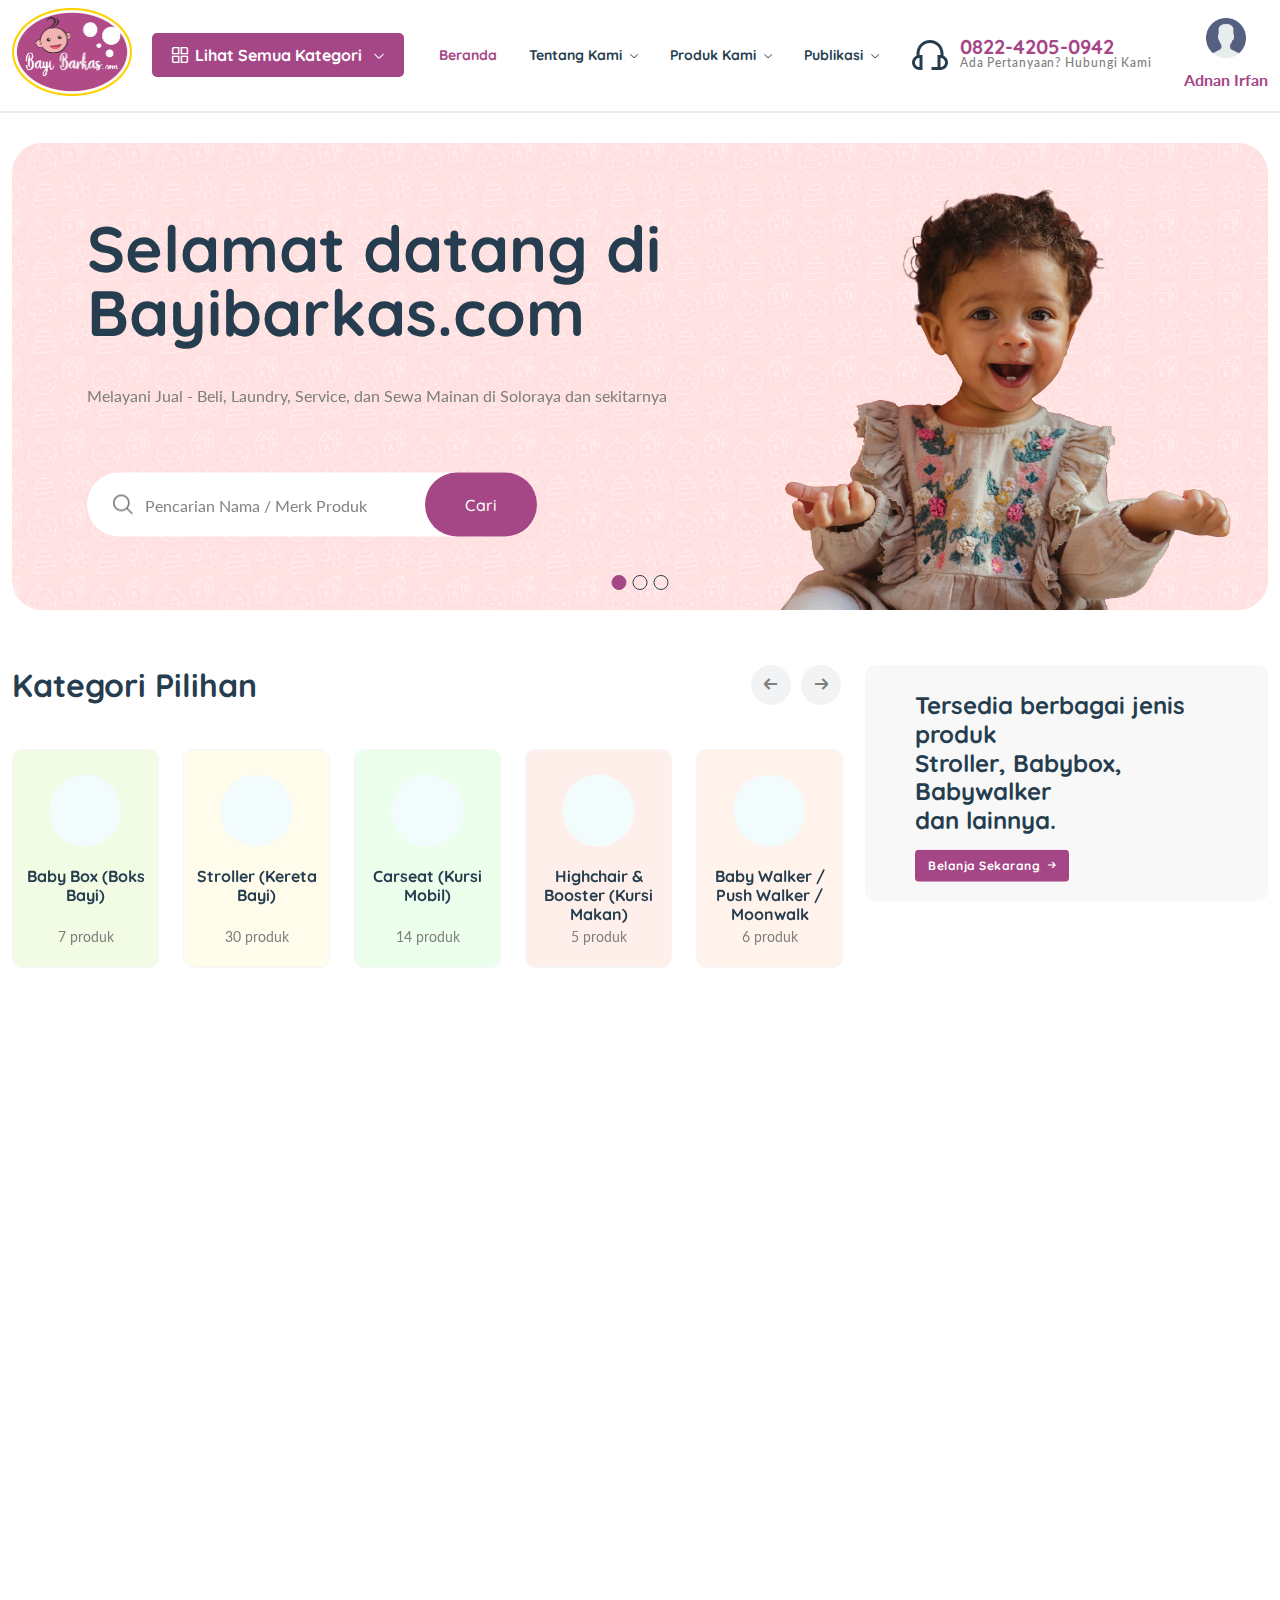
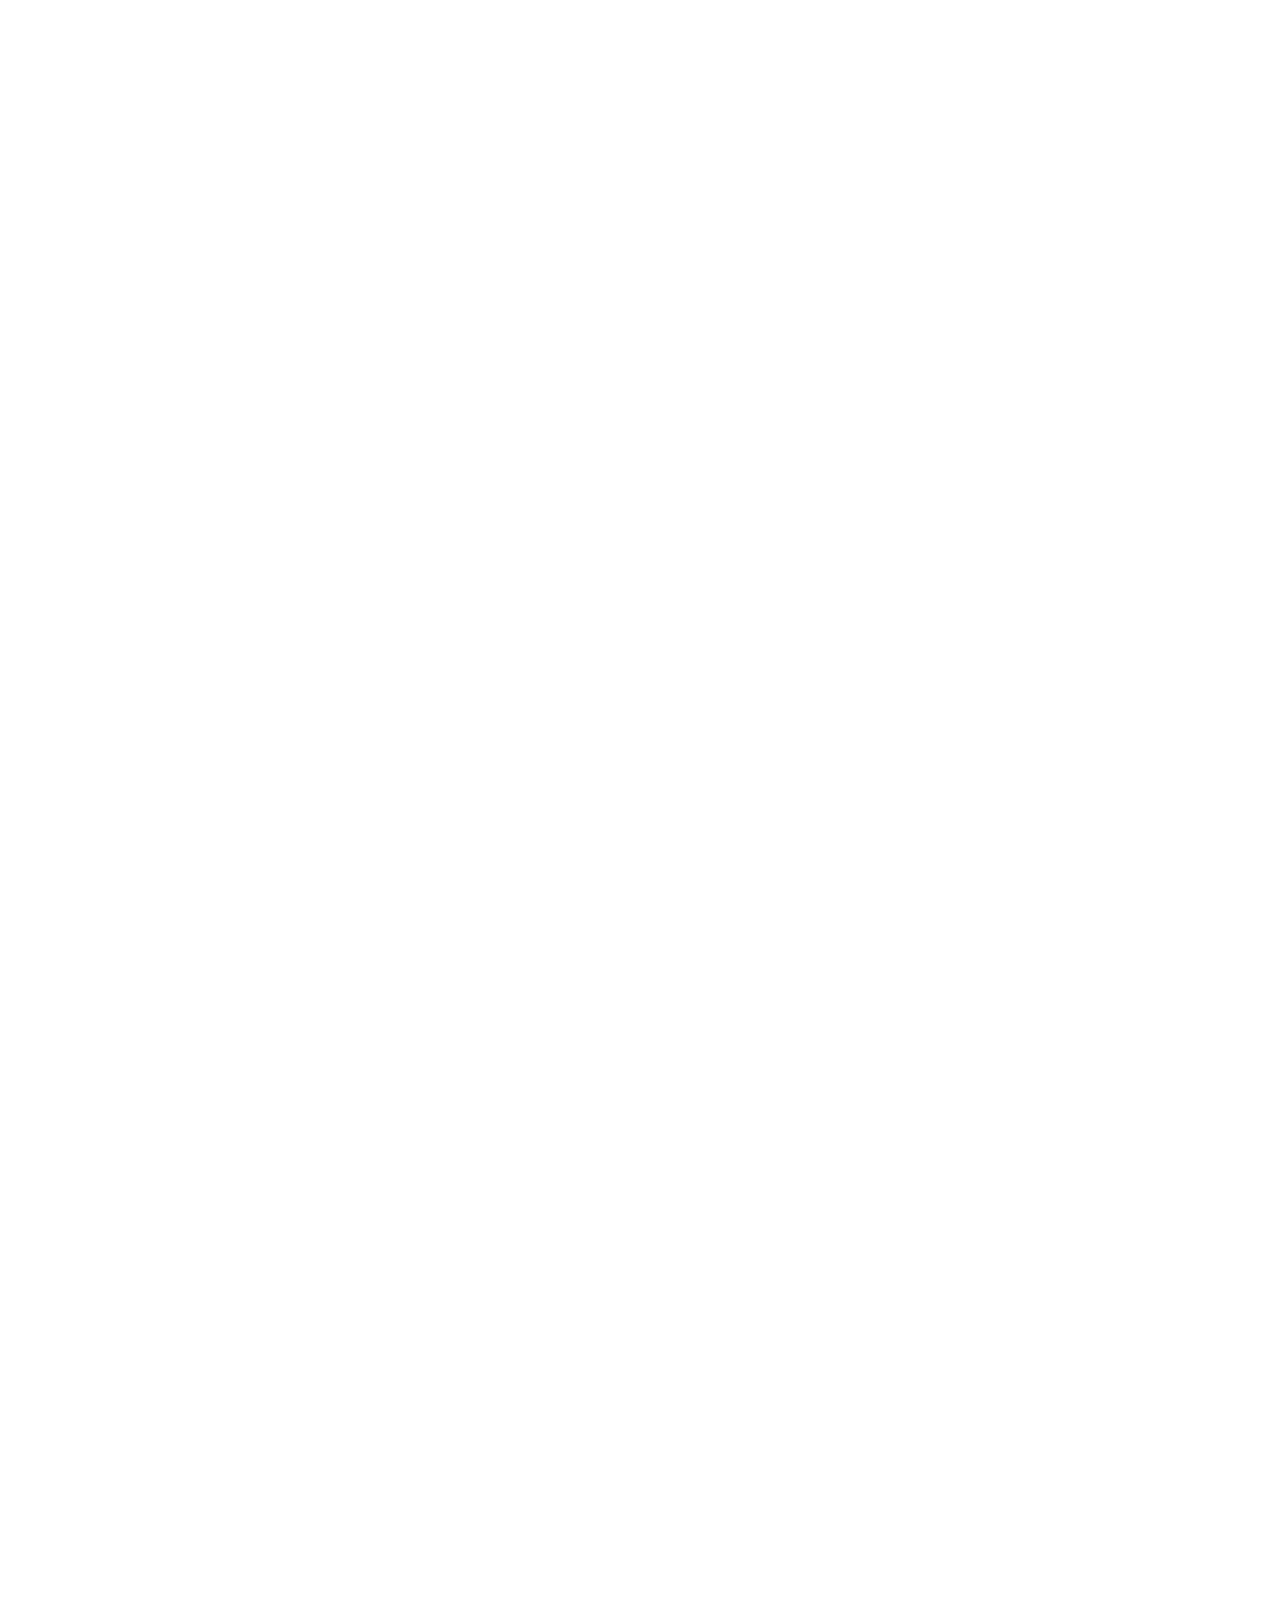
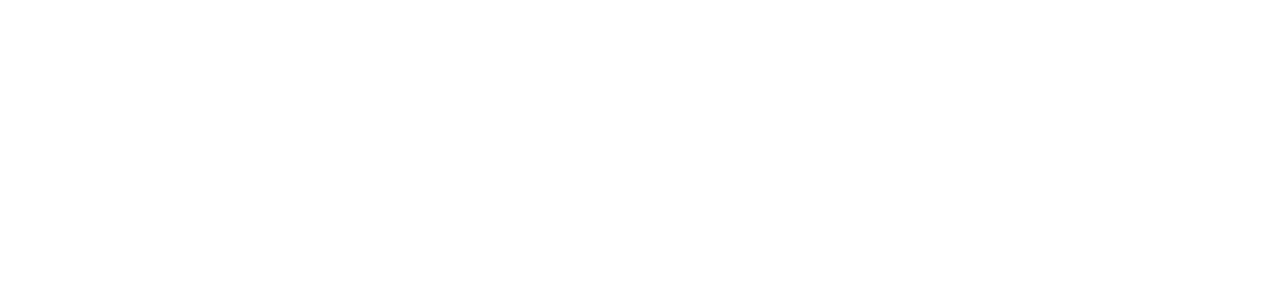
==== commit 73e0b814: "update link view detail product" ====
--- a/index.html
+++ b/index.html
@@ -609,7 +609,7 @@
                                                 <span>Rp. 228.850</span>
                                             </div>
                                             <div class="add-cart">
-                                                <a class="add" href="shop-cart.html">Lihat Produk <i class="fi-rs-arrow-small-right ml-5"></i></a>
+                                                <a class="add" href="product-detail.html">Lihat Produk <i class="fi-rs-arrow-small-right ml-5"></i></a>
                                             </div>
                                         </div>
                                     </div>
@@ -636,7 +636,7 @@
                                                 <span>Rp. 252.850</span>
                                             </div>
                                             <div class="add-cart">
-                                                <a class="add" href="shop-cart.html">Lihat Produk <i class="fi-rs-arrow-small-right ml-5"></i></a>
+                                                <a class="add" href="product-detail.html">Lihat Produk <i class="fi-rs-arrow-small-right ml-5"></i></a>
                                             </div>
                                         </div>
                                     </div>
@@ -663,7 +663,7 @@
                                                 <span>Rp. 248.850</span>
                                             </div>
                                             <div class="add-cart">
-                                                <a class="add" href="shop-cart.html">Lihat Produk <i class="fi-rs-arrow-small-right ml-5"></i></a>
+                                                <a class="add" href="product-detail.html">Lihat Produk <i class="fi-rs-arrow-small-right ml-5"></i></a>
                                             </div>
                                         </div>
                                     </div>
@@ -687,7 +687,7 @@
                                                 <span>Rp. 217.850</span>
                                             </div>
                                             <div class="add-cart">
-                                                <a class="add" href="shop-cart.html">Lihat Produk <i class="fi-rs-arrow-small-right ml-5"></i></a>
+                                                <a class="add" href="product-detail.html">Lihat Produk <i class="fi-rs-arrow-small-right ml-5"></i></a>
                                             </div>
                                         </div>
                                     </div>
@@ -714,7 +714,7 @@
                                                 <span>Rp. 223.850</span>
                                             </div>
                                             <div class="add-cart">
-                                                <a class="add" href="shop-cart.html">Lihat Produk <i class="fi-rs-arrow-small-right ml-5"></i></a>
+                                                <a class="add" href="product-detail.html">Lihat Produk <i class="fi-rs-arrow-small-right ml-5"></i></a>
                                             </div>
                                         </div>
                                     </div>
@@ -738,7 +738,7 @@
                                                 <span>Rp. 254.850</span>
                                             </div>
                                             <div class="add-cart">
-                                                <a class="add" href="shop-cart.html">Lihat Produk <i class="fi-rs-arrow-small-right ml-5"></i></a>
+                                                <a class="add" href="product-detail.html">Lihat Produk <i class="fi-rs-arrow-small-right ml-5"></i></a>
                                             </div>
                                         </div>
                                     </div>
@@ -762,7 +762,7 @@
                                                 <span>Rp. 232.850</span>
                                             </div>
                                             <div class="add-cart">
-                                                <a class="add" href="shop-cart.html">Lihat Produk <i class="fi-rs-arrow-small-right ml-5"></i></a>
+                                                <a class="add" href="product-detail.html">Lihat Produk <i class="fi-rs-arrow-small-right ml-5"></i></a>
                                             </div>
                                         </div>
                                     </div>
@@ -789,7 +789,7 @@
                                                 <span>Rp. 235.850</span>
                                             </div>
                                             <div class="add-cart">
-                                                <a class="add" href="shop-cart.html">Lihat Produk <i class="fi-rs-arrow-small-right ml-5"></i></a>
+                                                <a class="add" href="product-detail.html">Lihat Produk <i class="fi-rs-arrow-small-right ml-5"></i></a>
                                             </div>
                                         </div>
                                     </div>
@@ -816,7 +816,7 @@
                                                 <span>Rp. 223.850</span>
                                             </div>
                                             <div class="add-cart">
-                                                <a class="add" href="shop-cart.html">Lihat Produk <i class="fi-rs-arrow-small-right ml-5"></i></a>
+                                                <a class="add" href="product-detail.html">Lihat Produk <i class="fi-rs-arrow-small-right ml-5"></i></a>
                                             </div>
                                         </div>
                                     </div>
@@ -840,7 +840,7 @@
                                                 <span>Rp. 222.850</span>
                                             </div>
                                             <div class="add-cart">
-                                                <a class="add" href="shop-cart.html">Lihat Produk <i class="fi-rs-arrow-small-right ml-5"></i></a>
+                                                <a class="add" href="product-detail.html">Lihat Produk <i class="fi-rs-arrow-small-right ml-5"></i></a>
                                             </div>
                                         </div>
                                     </div>
@@ -875,7 +875,7 @@
                                                 <span>Rp. 228.850</span>
                                             </div>
                                             <div class="add-cart">
-                                                <a class="add" href="shop-cart.html">Lihat Produk <i class="fi-rs-arrow-small-right ml-5"></i></a>
+                                                <a class="add" href="product-detail.html">Lihat Produk <i class="fi-rs-arrow-small-right ml-5"></i></a>
                                             </div>
                                         </div>
                                     </div>
@@ -902,7 +902,7 @@
                                                 <span>Rp. 252.850</span>
                                             </div>
                                             <div class="add-cart">
-                                                <a class="add" href="shop-cart.html">Lihat Produk <i class="fi-rs-arrow-small-right ml-5"></i></a>
+                                                <a class="add" href="product-detail.html">Lihat Produk <i class="fi-rs-arrow-small-right ml-5"></i></a>
                                             </div>
                                         </div>
                                     </div>
@@ -929,7 +929,7 @@
                                                 <span>Rp. 248.850</span>
                                             </div>
                                             <div class="add-cart">
-                                                <a class="add" href="shop-cart.html">Lihat Produk <i class="fi-rs-arrow-small-right ml-5"></i></a>
+                                                <a class="add" href="product-detail.html">Lihat Produk <i class="fi-rs-arrow-small-right ml-5"></i></a>
                                             </div>
                                         </div>
                                     </div>
@@ -956,7 +956,7 @@
                                                 <span>Rp. 223.850</span>
                                             </div>
                                             <div class="add-cart">
-                                                <a class="add" href="shop-cart.html">Lihat Produk <i class="fi-rs-arrow-small-right ml-5"></i></a>
+                                                <a class="add" href="product-detail.html">Lihat Produk <i class="fi-rs-arrow-small-right ml-5"></i></a>
                                             </div>
                                         </div>
                                     </div>
@@ -991,7 +991,7 @@
                                                 <span>Rp. 228.850</span>
                                             </div>
                                             <div class="add-cart">
-                                                <a class="add" href="shop-cart.html">Lihat Produk <i class="fi-rs-arrow-small-right ml-5"></i></a>
+                                                <a class="add" href="product-detail.html">Lihat Produk <i class="fi-rs-arrow-small-right ml-5"></i></a>
                                             </div>
                                         </div>
                                     </div>
@@ -1018,7 +1018,7 @@
                                                 <span>Rp. 252.850</span>
                                             </div>
                                             <div class="add-cart">
-                                                <a class="add" href="shop-cart.html">Lihat Produk <i class="fi-rs-arrow-small-right ml-5"></i></a>
+                                                <a class="add" href="product-detail.html">Lihat Produk <i class="fi-rs-arrow-small-right ml-5"></i></a>
                                             </div>
                                         </div>
                                     </div>
@@ -1045,7 +1045,7 @@
                                                 <span>Rp. 248.850</span>
                                             </div>
                                             <div class="add-cart">
-                                                <a class="add" href="shop-cart.html">Lihat Produk <i class="fi-rs-arrow-small-right ml-5"></i></a>
+                                                <a class="add" href="product-detail.html">Lihat Produk <i class="fi-rs-arrow-small-right ml-5"></i></a>
                                             </div>
                                         </div>
                                     </div>
@@ -1069,7 +1069,7 @@
                                                 <span>Rp. 217.850</span>
                                             </div>
                                             <div class="add-cart">
-                                                <a class="add" href="shop-cart.html">Lihat Produk <i class="fi-rs-arrow-small-right ml-5"></i></a>
+                                                <a class="add" href="product-detail.html">Lihat Produk <i class="fi-rs-arrow-small-right ml-5"></i></a>
                                             </div>
                                         </div>
                                     </div>
@@ -1096,7 +1096,7 @@
                                                 <span>Rp. 223.850</span>
                                             </div>
                                             <div class="add-cart">
-                                                <a class="add" href="shop-cart.html">Lihat Produk <i class="fi-rs-arrow-small-right ml-5"></i></a>
+                                                <a class="add" href="product-detail.html">Lihat Produk <i class="fi-rs-arrow-small-right ml-5"></i></a>
                                             </div>
                                         </div>
                                     </div>
@@ -1120,7 +1120,7 @@
                                                 <span>Rp. 254.850</span>
                                             </div>
                                             <div class="add-cart">
-                                                <a class="add" href="shop-cart.html">Lihat Produk <i class="fi-rs-arrow-small-right ml-5"></i></a>
+                                                <a class="add" href="product-detail.html">Lihat Produk <i class="fi-rs-arrow-small-right ml-5"></i></a>
                                             </div>
                                         </div>
                                     </div>
@@ -1144,7 +1144,7 @@
                                                 <span>Rp. 232.850</span>
                                             </div>
                                             <div class="add-cart">
-                                                <a class="add" href="shop-cart.html">Lihat Produk <i class="fi-rs-arrow-small-right ml-5"></i></a>
+                                                <a class="add" href="product-detail.html">Lihat Produk <i class="fi-rs-arrow-small-right ml-5"></i></a>
                                             </div>
                                         </div>
                                     </div>
@@ -1171,7 +1171,7 @@
                                                 <span>Rp. 235.850</span>
                                             </div>
                                             <div class="add-cart">
-                                                <a class="add" href="shop-cart.html">Lihat Produk <i class="fi-rs-arrow-small-right ml-5"></i></a>
+                                                <a class="add" href="product-detail.html">Lihat Produk <i class="fi-rs-arrow-small-right ml-5"></i></a>
                                             </div>
                                         </div>
                                     </div>
@@ -1198,7 +1198,7 @@
                                                 <span>Rp. 223.850</span>
                                             </div>
                                             <div class="add-cart">
-                                                <a class="add" href="shop-cart.html">Lihat Produk <i class="fi-rs-arrow-small-right ml-5"></i></a>
+                                                <a class="add" href="product-detail.html">Lihat Produk <i class="fi-rs-arrow-small-right ml-5"></i></a>
                                             </div>
                                         </div>
                                     </div>
@@ -1222,7 +1222,7 @@
                                                 <span>Rp. 222.850</span>
                                             </div>
                                             <div class="add-cart">
-                                                <a class="add" href="shop-cart.html">Lihat Produk <i class="fi-rs-arrow-small-right ml-5"></i></a>
+                                                <a class="add" href="product-detail.html">Lihat Produk <i class="fi-rs-arrow-small-right ml-5"></i></a>
                                             </div>
                                         </div>
                                     </div>
@@ -1257,7 +1257,7 @@
                                                 <span>Rp. 228.850</span>
                                             </div>
                                             <div class="add-cart">
-                                                <a class="add" href="shop-cart.html">Lihat Produk <i class="fi-rs-arrow-small-right ml-5"></i></a>
+                                                <a class="add" href="product-detail.html">Lihat Produk <i class="fi-rs-arrow-small-right ml-5"></i></a>
                                             </div>
                                         </div>
                                     </div>
@@ -1284,7 +1284,7 @@
                                                 <span>Rp. 252.850</span>
                                             </div>
                                             <div class="add-cart">
-                                                <a class="add" href="shop-cart.html">Lihat Produk <i class="fi-rs-arrow-small-right ml-5"></i></a>
+                                                <a class="add" href="product-detail.html">Lihat Produk <i class="fi-rs-arrow-small-right ml-5"></i></a>
                                             </div>
                                         </div>
                                     </div>
@@ -1311,7 +1311,7 @@
                                                 <span>Rp. 248.850</span>
                                             </div>
                                             <div class="add-cart">
-                                                <a class="add" href="shop-cart.html">Lihat Produk <i class="fi-rs-arrow-small-right ml-5"></i></a>
+                                                <a class="add" href="product-detail.html">Lihat Produk <i class="fi-rs-arrow-small-right ml-5"></i></a>
                                             </div>
                                         </div>
                                     </div>
@@ -1335,7 +1335,7 @@
                                                 <span>Rp. 217.850</span>
                                             </div>
                                             <div class="add-cart">
-                                                <a class="add" href="shop-cart.html">Lihat Produk <i class="fi-rs-arrow-small-right ml-5"></i></a>
+                                                <a class="add" href="product-detail.html">Lihat Produk <i class="fi-rs-arrow-small-right ml-5"></i></a>
                                             </div>
                                         </div>
                                     </div>
@@ -1362,7 +1362,7 @@
                                                 <span>Rp. 223.850</span>
                                             </div>
                                             <div class="add-cart">
-                                                <a class="add" href="shop-cart.html">Lihat Produk <i class="fi-rs-arrow-small-right ml-5"></i></a>
+                                                <a class="add" href="product-detail.html">Lihat Produk <i class="fi-rs-arrow-small-right ml-5"></i></a>
                                             </div>
                                         </div>
                                     </div>
@@ -1386,7 +1386,7 @@
                                                 <span>Rp. 254.850</span>
                                             </div>
                                             <div class="add-cart">
-                                                <a class="add" href="shop-cart.html">Lihat Produk <i class="fi-rs-arrow-small-right ml-5"></i></a>
+                                                <a class="add" href="product-detail.html">Lihat Produk <i class="fi-rs-arrow-small-right ml-5"></i></a>
                                             </div>
                                         </div>
                                     </div>
@@ -1410,7 +1410,7 @@
                                                 <span>Rp. 232.850</span>
                                             </div>
                                             <div class="add-cart">
-                                                <a class="add" href="shop-cart.html">Lihat Produk <i class="fi-rs-arrow-small-right ml-5"></i></a>
+                                                <a class="add" href="product-detail.html">Lihat Produk <i class="fi-rs-arrow-small-right ml-5"></i></a>
                                             </div>
                                         </div>
                                     </div>
@@ -1437,7 +1437,7 @@
                                                 <span>Rp. 235.850</span>
                                             </div>
                                             <div class="add-cart">
-                                                <a class="add" href="shop-cart.html">Lihat Produk <i class="fi-rs-arrow-small-right ml-5"></i></a>
+                                                <a class="add" href="product-detail.html">Lihat Produk <i class="fi-rs-arrow-small-right ml-5"></i></a>
                                             </div>
                                         </div>
                                     </div>
@@ -1464,7 +1464,7 @@
                                                 <span>Rp. 223.850</span>
                                             </div>
                                             <div class="add-cart">
-                                                <a class="add" href="shop-cart.html">Lihat Produk <i class="fi-rs-arrow-small-right ml-5"></i></a>
+                                                <a class="add" href="product-detail.html">Lihat Produk <i class="fi-rs-arrow-small-right ml-5"></i></a>
                                             </div>
                                         </div>
                                     </div>
@@ -1488,7 +1488,7 @@
                                                 <span>Rp. 222.850</span>
                                             </div>
                                             <div class="add-cart">
-                                                <a class="add" href="shop-cart.html">Lihat Produk <i class="fi-rs-arrow-small-right ml-5"></i></a>
+                                                <a class="add" href="product-detail.html">Lihat Produk <i class="fi-rs-arrow-small-right ml-5"></i></a>
                                             </div>
                                         </div>
                                     </div>
@@ -1523,7 +1523,7 @@
                                                 <span>Rp. 228.850</span>
                                             </div>
                                             <div class="add-cart">
-                                                <a class="add" href="shop-cart.html">Lihat Produk <i class="fi-rs-arrow-small-right ml-5"></i></a>
+                                                <a class="add" href="product-detail.html">Lihat Produk <i class="fi-rs-arrow-small-right ml-5"></i></a>
                                             </div>
                                         </div>
                                     </div>
@@ -1550,7 +1550,7 @@
                                                 <span>Rp. 252.850</span>
                                             </div>
                                             <div class="add-cart">
-                                                <a class="add" href="shop-cart.html">Lihat Produk <i class="fi-rs-arrow-small-right ml-5"></i></a>
+                                                <a class="add" href="product-detail.html">Lihat Produk <i class="fi-rs-arrow-small-right ml-5"></i></a>
                                             </div>
                                         </div>
                                     </div>
@@ -1577,7 +1577,7 @@
                                                 <span>Rp. 248.850</span>
                                             </div>
                                             <div class="add-cart">
-                                                <a class="add" href="shop-cart.html">Lihat Produk <i class="fi-rs-arrow-small-right ml-5"></i></a>
+                                                <a class="add" href="product-detail.html">Lihat Produk <i class="fi-rs-arrow-small-right ml-5"></i></a>
                                             </div>
                                         </div>
                                     </div>
@@ -1601,7 +1601,7 @@
                                                 <span>Rp. 217.850</span>
                                             </div>
                                             <div class="add-cart">
-                                                <a class="add" href="shop-cart.html">Lihat Produk <i class="fi-rs-arrow-small-right ml-5"></i></a>
+                                                <a class="add" href="product-detail.html">Lihat Produk <i class="fi-rs-arrow-small-right ml-5"></i></a>
                                             </div>
                                         </div>
                                     </div>
@@ -1628,7 +1628,7 @@
                                                 <span>Rp. 223.850</span>
                                             </div>
                                             <div class="add-cart">
-                                                <a class="add" href="shop-cart.html">Lihat Produk <i class="fi-rs-arrow-small-right ml-5"></i></a>
+                                                <a class="add" href="product-detail.html">Lihat Produk <i class="fi-rs-arrow-small-right ml-5"></i></a>
                                             </div>
                                         </div>
                                     </div>
@@ -1652,7 +1652,7 @@
                                                 <span>Rp. 254.850</span>
                                             </div>
                                             <div class="add-cart">
-                                                <a class="add" href="shop-cart.html">Lihat Produk <i class="fi-rs-arrow-small-right ml-5"></i></a>
+                                                <a class="add" href="product-detail.html">Lihat Produk <i class="fi-rs-arrow-small-right ml-5"></i></a>
                                             </div>
                                         </div>
                                     </div>
@@ -1676,7 +1676,7 @@
                                                 <span>Rp. 232.850</span>
                                             </div>
                                             <div class="add-cart">
-                                                <a class="add" href="shop-cart.html">Lihat Produk <i class="fi-rs-arrow-small-right ml-5"></i></a>
+                                                <a class="add" href="product-detail.html">Lihat Produk <i class="fi-rs-arrow-small-right ml-5"></i></a>
                                             </div>
                                         </div>
                                     </div>
@@ -1703,7 +1703,7 @@
                                                 <span>Rp. 235.850</span>
                                             </div>
                                             <div class="add-cart">
-                                                <a class="add" href="shop-cart.html">Lihat Produk <i class="fi-rs-arrow-small-right ml-5"></i></a>
+                                                <a class="add" href="product-detail.html">Lihat Produk <i class="fi-rs-arrow-small-right ml-5"></i></a>
                                             </div>
                                         </div>
                                     </div>
@@ -1730,7 +1730,7 @@
                                                 <span>Rp. 223.850</span>
                                             </div>
                                             <div class="add-cart">
-                                                <a class="add" href="shop-cart.html">Lihat Produk <i class="fi-rs-arrow-small-right ml-5"></i></a>
+                                                <a class="add" href="product-detail.html">Lihat Produk <i class="fi-rs-arrow-small-right ml-5"></i></a>
                                             </div>
                                         </div>
                                     </div>
@@ -1754,7 +1754,7 @@
                                                 <span>Rp. 222.850</span>
                                             </div>
                                             <div class="add-cart">
-                                                <a class="add" href="shop-cart.html">Lihat Produk <i class="fi-rs-arrow-small-right ml-5"></i></a>
+                                                <a class="add" href="product-detail.html">Lihat Produk <i class="fi-rs-arrow-small-right ml-5"></i></a>
                                             </div>
                                         </div>
                                     </div>
@@ -1789,7 +1789,7 @@
                                                 <span>Rp. 228.850</span>
                                             </div>
                                             <div class="add-cart">
-                                                <a class="add" href="shop-cart.html">Lihat Produk <i class="fi-rs-arrow-small-right ml-5"></i></a>
+                                                <a class="add" href="product-detail.html">Lihat Produk <i class="fi-rs-arrow-small-right ml-5"></i></a>
                                             </div>
                                         </div>
                                     </div>
@@ -1816,7 +1816,7 @@
                                                 <span>Rp. 252.850</span>
                                             </div>
                                             <div class="add-cart">
-                                                <a class="add" href="shop-cart.html">Lihat Produk <i class="fi-rs-arrow-small-right ml-5"></i></a>
+                                                <a class="add" href="product-detail.html">Lihat Produk <i class="fi-rs-arrow-small-right ml-5"></i></a>
                                             </div>
                                         </div>
                                     </div>
@@ -1843,7 +1843,7 @@
                                                 <span>Rp. 248.850</span>
                                             </div>
                                             <div class="add-cart">
-                                                <a class="add" href="shop-cart.html">Lihat Produk <i class="fi-rs-arrow-small-right ml-5"></i></a>
+                                                <a class="add" href="product-detail.html">Lihat Produk <i class="fi-rs-arrow-small-right ml-5"></i></a>
                                             </div>
                                         </div>
                                     </div>
@@ -1867,7 +1867,7 @@
                                                 <span>Rp. 217.850</span>
                                             </div>
                                             <div class="add-cart">
-                                                <a class="add" href="shop-cart.html">Lihat Produk <i class="fi-rs-arrow-small-right ml-5"></i></a>
+                                                <a class="add" href="product-detail.html">Lihat Produk <i class="fi-rs-arrow-small-right ml-5"></i></a>
                                             </div>
                                         </div>
                                     </div>
@@ -1894,7 +1894,7 @@
                                                 <span>Rp. 223.850</span>
                                             </div>
                                             <div class="add-cart">
-                                                <a class="add" href="shop-cart.html">Lihat Produk <i class="fi-rs-arrow-small-right ml-5"></i></a>
+                                                <a class="add" href="product-detail.html">Lihat Produk <i class="fi-rs-arrow-small-right ml-5"></i></a>
                                             </div>
                                         </div>
                                     </div>
@@ -1918,7 +1918,7 @@
                                                 <span>Rp. 254.850</span>
                                             </div>
                                             <div class="add-cart">
-                                                <a class="add" href="shop-cart.html">Lihat Produk <i class="fi-rs-arrow-small-right ml-5"></i></a>
+                                                <a class="add" href="product-detail.html">Lihat Produk <i class="fi-rs-arrow-small-right ml-5"></i></a>
                                             </div>
                                         </div>
                                     </div>
@@ -1942,7 +1942,7 @@
                                                 <span>Rp. 232.850</span>
                                             </div>
                                             <div class="add-cart">
-                                                <a class="add" href="shop-cart.html">Lihat Produk <i class="fi-rs-arrow-small-right ml-5"></i></a>
+                                                <a class="add" href="product-detail.html">Lihat Produk <i class="fi-rs-arrow-small-right ml-5"></i></a>
                                             </div>
                                         </div>
                                     </div>
@@ -1969,7 +1969,7 @@
                                                 <span>Rp. 235.850</span>
                                             </div>
                                             <div class="add-cart">
-                                                <a class="add" href="shop-cart.html">Lihat Produk <i class="fi-rs-arrow-small-right ml-5"></i></a>
+                                                <a class="add" href="product-detail.html">Lihat Produk <i class="fi-rs-arrow-small-right ml-5"></i></a>
                                             </div>
                                         </div>
                                     </div>
@@ -1996,7 +1996,7 @@
                                                 <span>Rp. 223.850</span>
                                             </div>
                                             <div class="add-cart">
-                                                <a class="add" href="shop-cart.html">Lihat Produk <i class="fi-rs-arrow-small-right ml-5"></i></a>
+                                                <a class="add" href="product-detail.html">Lihat Produk <i class="fi-rs-arrow-small-right ml-5"></i></a>
                                             </div>
                                         </div>
                                     </div>
@@ -2020,7 +2020,7 @@
                                                 <span>Rp. 222.850</span>
                                             </div>
                                             <div class="add-cart">
-                                                <a class="add" href="shop-cart.html">Lihat Produk <i class="fi-rs-arrow-small-right ml-5"></i></a>
+                                                <a class="add" href="product-detail.html">Lihat Produk <i class="fi-rs-arrow-small-right ml-5"></i></a>
                                             </div>
                                         </div>
                                     </div>
@@ -2055,7 +2055,7 @@
                                                 <span>Rp. 228.850</span>
                                             </div>
                                             <div class="add-cart">
-                                                <a class="add" href="shop-cart.html">Lihat Produk <i class="fi-rs-arrow-small-right ml-5"></i></a>
+                                                <a class="add" href="product-detail.html">Lihat Produk <i class="fi-rs-arrow-small-right ml-5"></i></a>
                                             </div>
                                         </div>
                                     </div>
@@ -2082,7 +2082,7 @@
                                                 <span>Rp. 252.850</span>
                                             </div>
                                             <div class="add-cart">
-                                                <a class="add" href="shop-cart.html">Lihat Produk <i class="fi-rs-arrow-small-right ml-5"></i></a>
+                                                <a class="add" href="product-detail.html">Lihat Produk <i class="fi-rs-arrow-small-right ml-5"></i></a>
                                             </div>
                                         </div>
                                     </div>
@@ -2109,7 +2109,7 @@
                                                 <span>Rp. 248.850</span>
                                             </div>
                                             <div class="add-cart">
-                                                <a class="add" href="shop-cart.html">Lihat Produk <i class="fi-rs-arrow-small-right ml-5"></i></a>
+                                                <a class="add" href="product-detail.html">Lihat Produk <i class="fi-rs-arrow-small-right ml-5"></i></a>
                                             </div>
                                         </div>
                                     </div>
@@ -2133,7 +2133,7 @@
                                                 <span>Rp. 217.850</span>
                                             </div>
                                             <div class="add-cart">
-                                                <a class="add" href="shop-cart.html">Lihat Produk <i class="fi-rs-arrow-small-right ml-5"></i></a>
+                                                <a class="add" href="product-detail.html">Lihat Produk <i class="fi-rs-arrow-small-right ml-5"></i></a>
                                             </div>
                                         </div>
                                     </div>
@@ -2160,7 +2160,7 @@
                                                 <span>Rp. 223.850</span>
                                             </div>
                                             <div class="add-cart">
-                                                <a class="add" href="shop-cart.html">Lihat Produk <i class="fi-rs-arrow-small-right ml-5"></i></a>
+                                                <a class="add" href="product-detail.html">Lihat Produk <i class="fi-rs-arrow-small-right ml-5"></i></a>
                                             </div>
                                         </div>
                                     </div>
@@ -2184,7 +2184,7 @@
                                                 <span>Rp. 254.850</span>
                                             </div>
                                             <div class="add-cart">
-                                                <a class="add" href="shop-cart.html">Lihat Produk <i class="fi-rs-arrow-small-right ml-5"></i></a>
+                                                <a class="add" href="product-detail.html">Lihat Produk <i class="fi-rs-arrow-small-right ml-5"></i></a>
                                             </div>
                                         </div>
                                     </div>
@@ -2208,7 +2208,7 @@
                                                 <span>Rp. 232.850</span>
                                             </div>
                                             <div class="add-cart">
-                                                <a class="add" href="shop-cart.html">Lihat Produk <i class="fi-rs-arrow-small-right ml-5"></i></a>
+                                                <a class="add" href="product-detail.html">Lihat Produk <i class="fi-rs-arrow-small-right ml-5"></i></a>
                                             </div>
                                         </div>
                                     </div>
@@ -2235,7 +2235,7 @@
                                                 <span>Rp. 235.850</span>
                                             </div>
                                             <div class="add-cart">
-                                                <a class="add" href="shop-cart.html">Lihat Produk <i class="fi-rs-arrow-small-right ml-5"></i></a>
+                                                <a class="add" href="product-detail.html">Lihat Produk <i class="fi-rs-arrow-small-right ml-5"></i></a>
                                             </div>
                                         </div>
                                     </div>
@@ -2262,7 +2262,7 @@
                                                 <span>Rp. 223.850</span>
                                             </div>
                                             <div class="add-cart">
-                                                <a class="add" href="shop-cart.html">Lihat Produk <i class="fi-rs-arrow-small-right ml-5"></i></a>
+                                                <a class="add" href="product-detail.html">Lihat Produk <i class="fi-rs-arrow-small-right ml-5"></i></a>
                                             </div>
                                         </div>
                                     </div>
@@ -2286,7 +2286,7 @@
                                                 <span>Rp. 222.850</span>
                                             </div>
                                             <div class="add-cart">
-                                                <a class="add" href="shop-cart.html">Lihat Produk <i class="fi-rs-arrow-small-right ml-5"></i></a>
+                                                <a class="add" href="product-detail.html">Lihat Produk <i class="fi-rs-arrow-small-right ml-5"></i></a>
                                             </div>
                                         </div>
                                     </div>
@@ -2355,7 +2355,7 @@
                                                     </div>
                                                     <span class="font-xs text-heading"> Terjual: 90/120</span>
                                                 </div>
-                                                <a href="shop-cart.html" class="btn w-100 hover-up"><i class="fi-rs-shopping-cart mr-5"></i>Add To Cart</a>
+                                                <a href="shop-cart.html" class="btn w-100 hover-up"><i class="uil uil-whatsapp mr-5"></i>Add To Cart</a>
                                             </div>
                                         </div>
                                         <!--End product Wrap-->
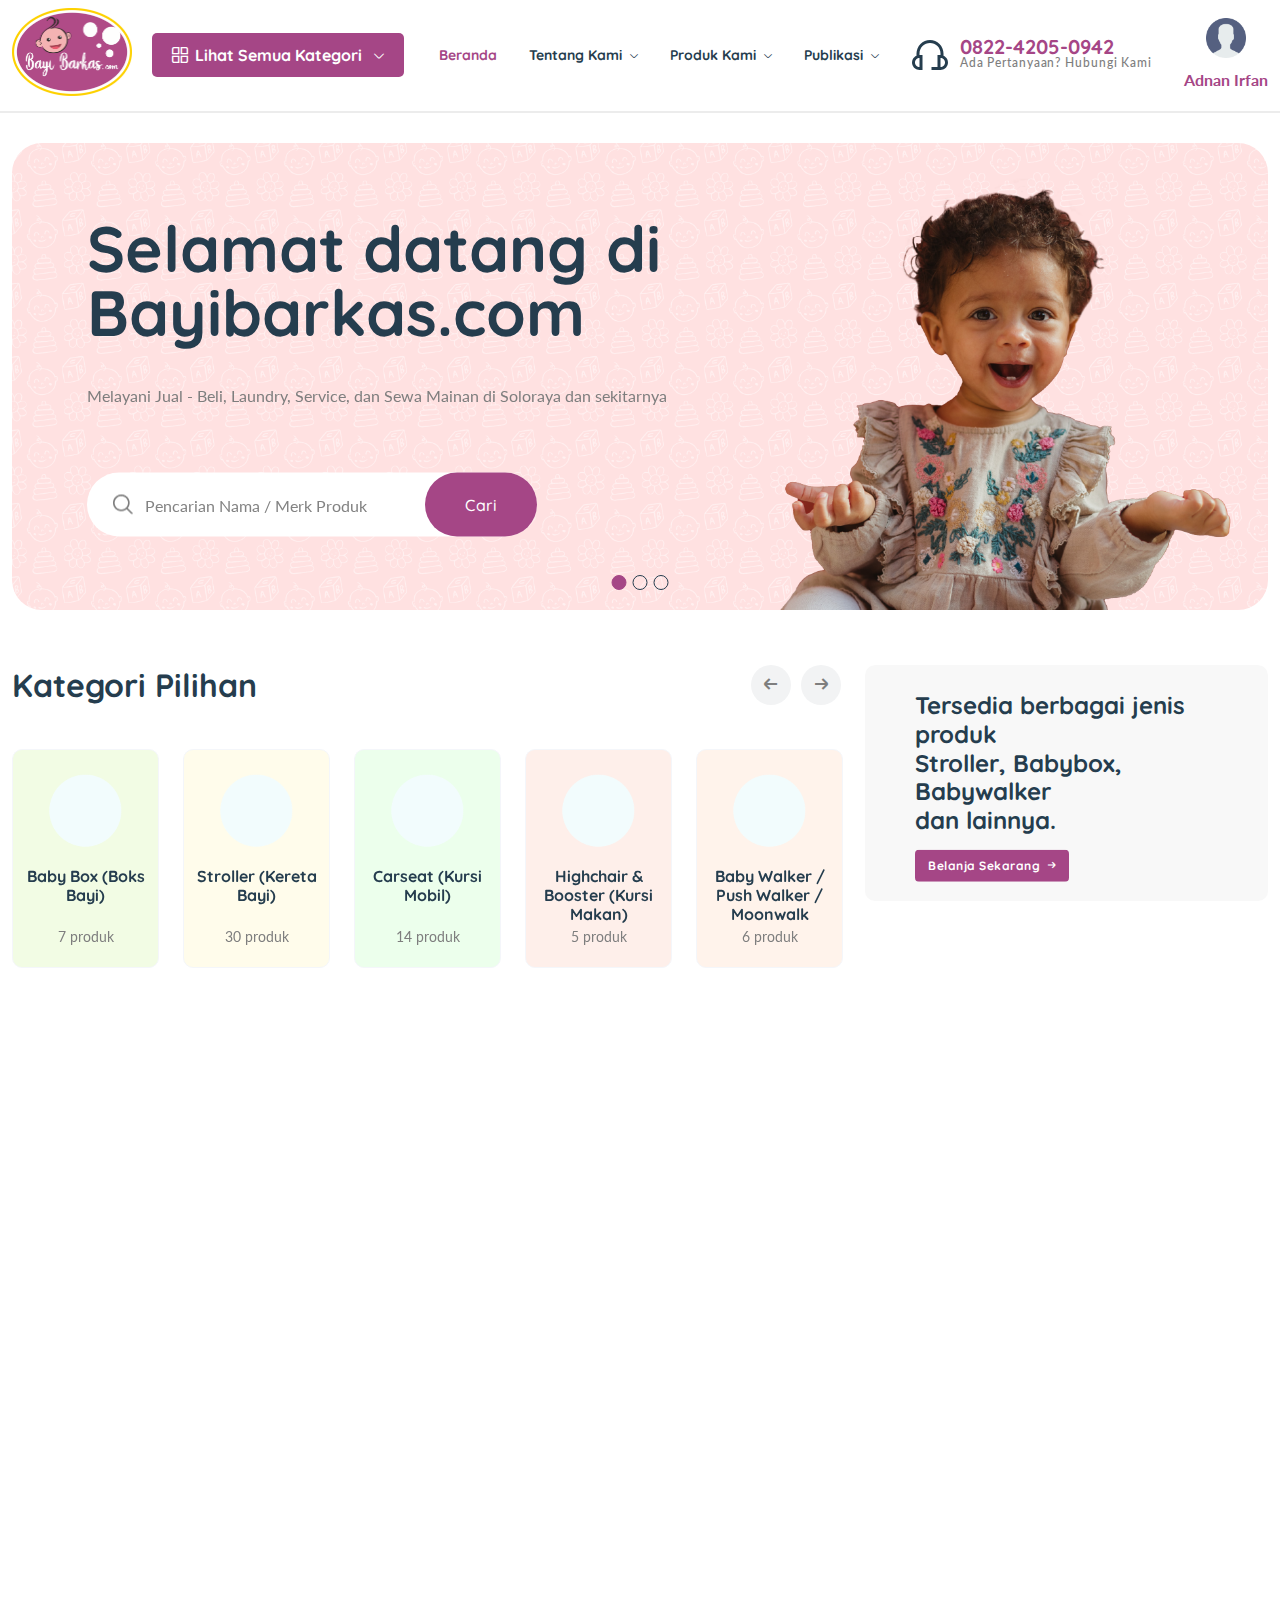
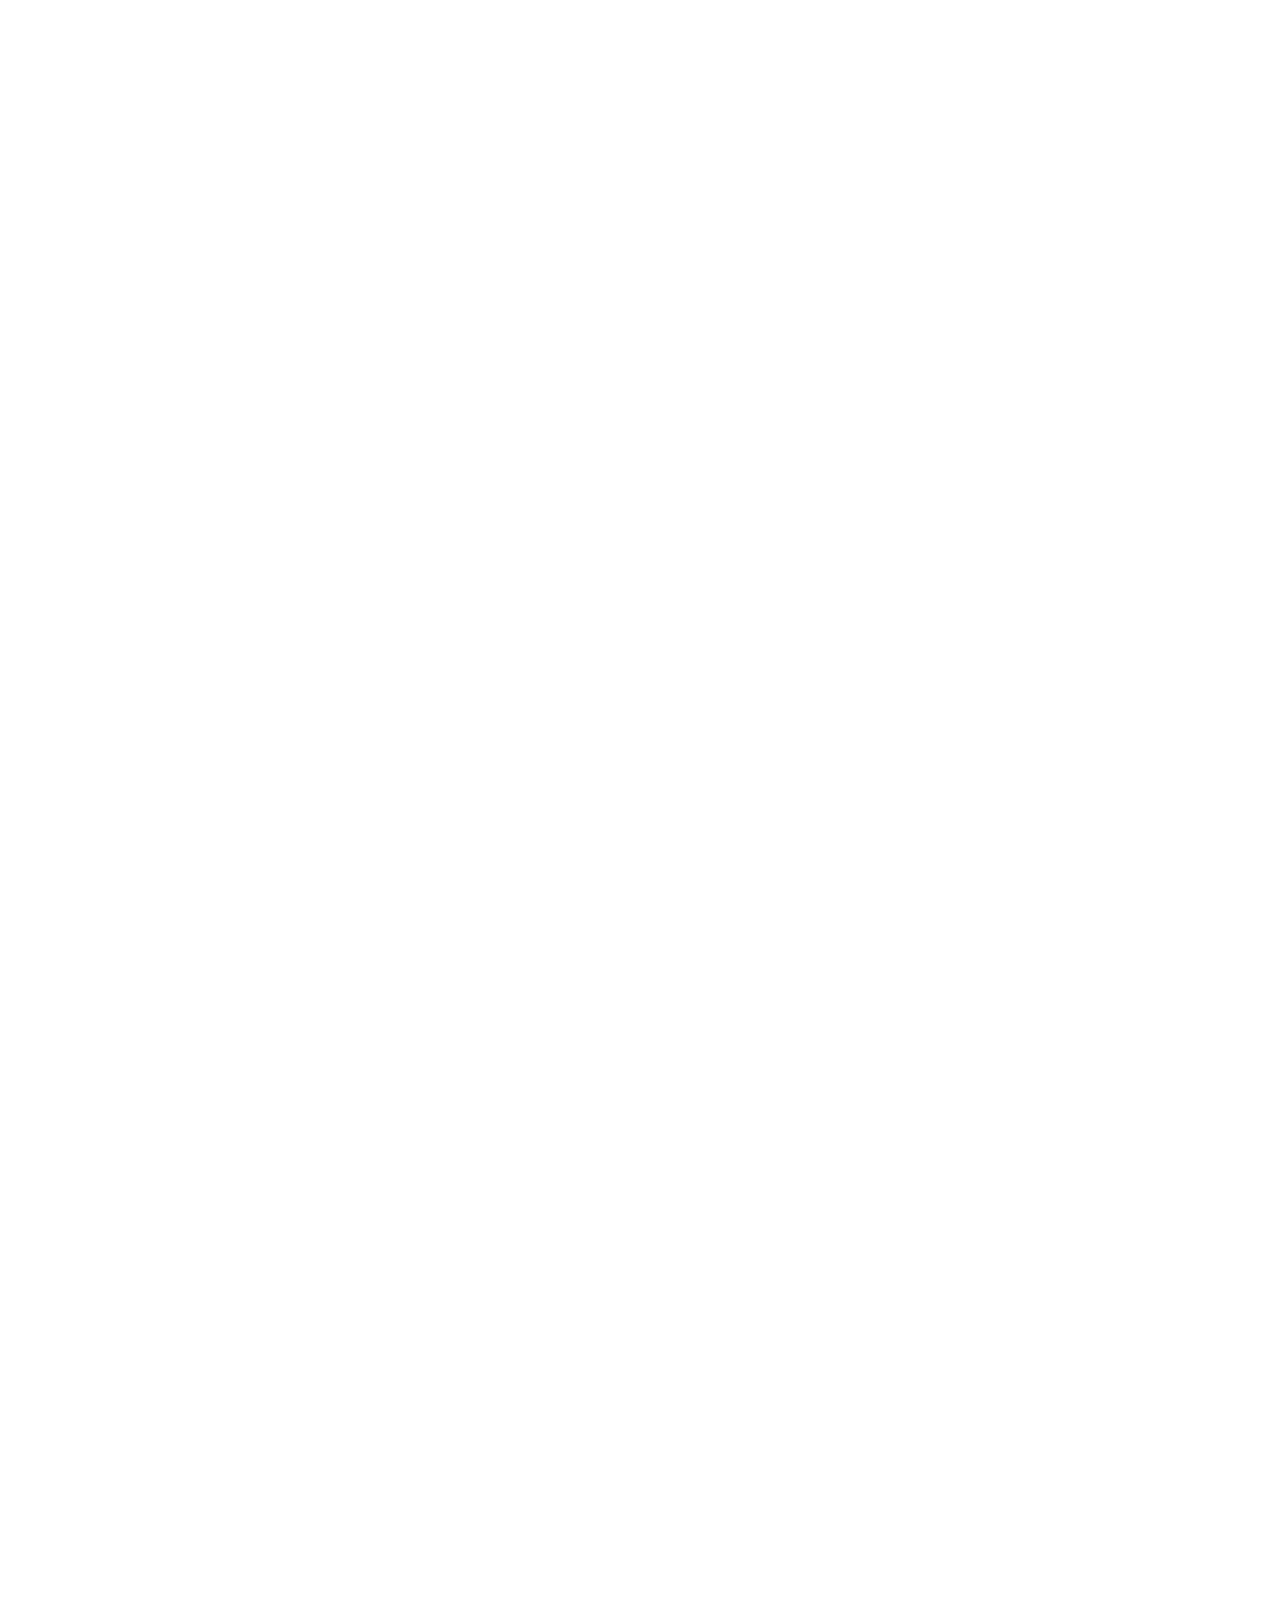
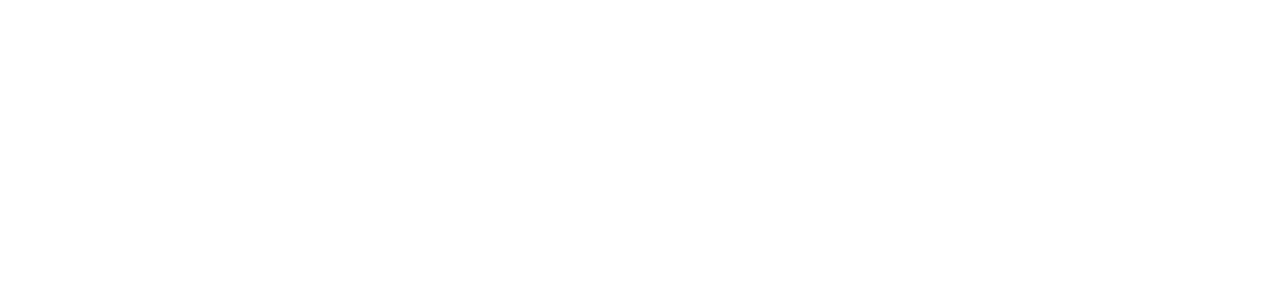
==== commit 8b1aa6c2: "rename link view title product" ====
--- a/index.html
+++ b/index.html
@@ -603,7 +603,9 @@
                                         </div>
                                     </div>
                                     <div class="product-content-wrap">
-                                        <h2 class="mt-3"><a class="limit-3-line-text min-height-3-line-text" href="shop-product-right.html">Seeds of Change Organic Quinoa, Brown, & Red Rice</a></h2>
+                                        <h2 class="mt-3">
+                                            <a class="limit-3-line-text min-height-3-line-text" href="product-detail.html">Seeds of Change Organic Quinoa, Brown, & Red Rice</a>
+                                        </h2>
                                         <div class="product-card-bottom">
                                             <div class="product-price">
                                                 <span>Rp. 228.850</span>
@@ -630,7 +632,9 @@
                                         </div>
                                     </div>
                                     <div class="product-content-wrap">
-                                        <h2 class="mt-3"><a class="limit-3-line-text min-height-3-line-text" href="shop-product-right.html">All Natural Italian-Style Chicken Meatballs</a></h2>
+                                        <h2 class="mt-3">
+                                            <a class="limit-3-line-text min-height-3-line-text" href="product-detail.html">All Natural Italian-Style Chicken Meatballs</a>
+                                        </h2>
                                         <div class="product-card-bottom">
                                             <div class="product-price">
                                                 <span>Rp. 252.850</span>
@@ -657,7 +661,9 @@
                                         </div>
                                     </div>
                                     <div class="product-content-wrap">
-                                        <h2 class="mt-3"><a class="limit-3-line-text min-height-3-line-text" href="shop-product-right.html">Angie’s Boomchickapop Sweet & Salty Kettle Corn</a></h2>
+                                        <h2 class="mt-3">
+                                            <a class="limit-3-line-text min-height-3-line-text" href="product-detail.html">Angie’s Boomchickapop Sweet & Salty Kettle Corn</a>
+                                        </h2>
                                         <div class="product-card-bottom">
                                             <div class="product-price">
                                                 <span>Rp. 248.850</span>
@@ -681,7 +687,9 @@
                                         </div>
                                     </div>
                                     <div class="product-content-wrap">
-                                        <h2 class="mt-3"><a class="limit-3-line-text min-height-3-line-text" href="shop-product-right.html">Foster Farms Takeout Crispy Classic Buffalo Wings</a></h2>
+                                        <h2 class="mt-3">
+                                            <a class="limit-3-line-text min-height-3-line-text" href="product-detail.html">Foster Farms Takeout Crispy Classic Buffalo Wings</a>
+                                        </h2>
                                         <div class="product-card-bottom">
                                             <div class="product-price">
                                                 <span>Rp. 217.850</span>
@@ -708,7 +716,9 @@
                                         </div>
                                     </div>
                                     <div class="product-content-wrap">
-                                        <h2 class="mt-3"><a class="limit-3-line-text min-height-3-line-text" href="shop-product-right.html">Blue Diamond Almonds Lightly Salted Vegetables</a></h2>
+                                        <h2 class="mt-3">
+                                            <a class="limit-3-line-text min-height-3-line-text" href="product-detail.html">Blue Diamond Almonds Lightly Salted Vegetables</a>
+                                        </h2>
                                         <div class="product-card-bottom">
                                             <div class="product-price">
                                                 <span>Rp. 223.850</span>
@@ -732,7 +742,9 @@
                                         </div>
                                     </div>
                                     <div class="product-content-wrap">
-                                        <h2 class="mt-3"><a class="limit-3-line-text min-height-3-line-text" href="shop-product-right.html">Chobani Complete Vanilla Greek Yogurt</a></h2>
+                                        <h2 class="mt-3">
+                                            <a class="limit-3-line-text min-height-3-line-text" href="product-detail.html">Chobani Complete Vanilla Greek Yogurt</a>
+                                        </h2>
                                         <div class="product-card-bottom">
                                             <div class="product-price">
                                                 <span>Rp. 254.850</span>
@@ -756,7 +768,9 @@
                                         </div>
                                     </div>
                                     <div class="product-content-wrap">
-                                        <h2 class="mt-3"><a class="limit-3-line-text min-height-3-line-text" href="shop-product-right.html">Canada Dry Ginger Ale – 2 L Bottle - 200ml - 400g</a></h2>
+                                        <h2 class="mt-3">
+                                            <a class="limit-3-line-text min-height-3-line-text" href="product-detail.html">Canada Dry Ginger Ale – 2 L Bottle - 200ml - 400g</a>
+                                        </h2>
                                         <div class="product-card-bottom">
                                             <div class="product-price">
                                                 <span>Rp. 232.850</span>
@@ -783,7 +797,9 @@
                                         </div>
                                     </div>
                                     <div class="product-content-wrap">
-                                        <h2 class="mt-3"><a class="limit-3-line-text min-height-3-line-text" href="shop-product-right.html">Encore Seafoods Stuffed Alaskan Salmon</a></h2>
+                                        <h2 class="mt-3">
+                                            <a class="limit-3-line-text min-height-3-line-text" href="product-detail.html">Encore Seafoods Stuffed Alaskan Salmon</a>
+                                        </h2>
                                         <div class="product-card-bottom">
                                             <div class="product-price">
                                                 <span>Rp. 235.850</span>
@@ -810,7 +826,9 @@
                                         </div>
                                     </div>
                                     <div class="product-content-wrap">
-                                        <h2 class="mt-3"><a class="limit-3-line-text min-height-3-line-text" href="shop-product-right.html">Gorton’s Beer Battered Fish Fillets with soft paper</a></h2>
+                                        <h2 class="mt-3">
+                                            <a class="limit-3-line-text min-height-3-line-text" href="product-detail.html">Gorton’s Beer Battered Fish Fillets with soft paper</a>
+                                        </h2>
                                         <div class="product-card-bottom">
                                             <div class="product-price">
                                                 <span>Rp. 223.850</span>
@@ -834,7 +852,9 @@
                                         </div>
                                     </div>
                                     <div class="product-content-wrap">
-                                        <h2 class="mt-3"><a class="limit-3-line-text min-height-3-line-text" href="shop-product-right.html">Haagen-Dazs Caramel Cone Ice Cream Ketchup</a></h2>
+                                        <h2 class="mt-3">
+                                            <a class="limit-3-line-text min-height-3-line-text" href="product-detail.html">Haagen-Dazs Caramel Cone Ice Cream Ketchup</a>
+                                        </h2>
                                         <div class="product-card-bottom">
                                             <div class="product-price">
                                                 <span>Rp. 222.850</span>
@@ -869,7 +889,9 @@
                                         </div>
                                     </div>
                                     <div class="product-content-wrap">
-                                        <h2 class="mt-3"><a class="limit-3-line-text min-height-3-line-text" href="shop-product-right.html">Baby box Parasut PLIKO Sweet Dream, Size LR warna Biru kombi Salur coklat *2nd</a></h2>
+                                        <h2 class="mt-3">
+                                            <a class="limit-3-line-text min-height-3-line-text" href="product-detail.html">Baby box Parasut PLIKO Sweet Dream, Size LR warna Biru kombi Salur coklat *2nd</a>
+                                        </h2>
                                         <div class="product-card-bottom">
                                             <div class="product-price">
                                                 <span>Rp. 228.850</span>
@@ -896,7 +918,9 @@
                                         </div>
                                     </div>
                                     <div class="product-content-wrap">
-                                        <h2 class="mt-3"><a class="limit-3-line-text min-height-3-line-text" href="shop-product-right.html">Baby box Parasut merk PLIKO Sweet Dream,Size LR warna Biru kombi Salur coklat *2nd</a></h2>
+                                        <h2 class="mt-3">
+                                            <a class="limit-3-line-text min-height-3-line-text" href="product-detail.html">Baby box Parasut merk PLIKO Sweet Dream,Size LR warna Biru kombi Salur coklat *2nd</a>
+                                        </h2>
                                         <div class="product-card-bottom">
                                             <div class="product-price">
                                                 <span>Rp. 252.850</span>
@@ -923,7 +947,9 @@
                                         </div>
                                     </div>
                                     <div class="product-content-wrap">
-                                        <h2 class="mt-3"><a class="limit-3-line-text min-height-3-line-text" href="shop-product-right.html">Boks bayi Parasut BABYELLE Type TRAVELITE *Coklat Muda (BP-FFA)</a></h2>
+                                        <h2 class="mt-3">
+                                            <a class="limit-3-line-text min-height-3-line-text" href="product-detail.html">Boks bayi Parasut BABYELLE Type TRAVELITE *Coklat Muda (BP-FFA)</a>
+                                        </h2>
                                         <div class="product-card-bottom">
                                             <div class="product-price">
                                                 <span>Rp. 248.850</span>
@@ -950,7 +976,9 @@
                                         </div>
                                     </div>
                                     <div class="product-content-wrap">
-                                        <h2 class="mt-3"><a class="limit-3-line-text min-height-3-line-text" href="shop-product-right.html">Boks bayi kayu finishing cat duco warna putih *2nd (BP-VFA)</a></h2>
+                                        <h2 class="mt-3">
+                                            <a class="limit-3-line-text min-height-3-line-text" href="product-detail.html">Boks bayi kayu finishing cat duco warna putih *2nd (BP-VFA)</a>
+                                        </h2>
                                         <div class="product-card-bottom">
                                             <div class="product-price">
                                                 <span>Rp. 223.850</span>
@@ -985,7 +1013,9 @@
                                         </div>
                                     </div>
                                     <div class="product-content-wrap">
-                                        <h2 class="mt-3"><a class="limit-3-line-text min-height-3-line-text" href="shop-product-right.html">Seeds of Change Organic Quinoa, Brown, & Red Rice</a></h2>
+                                        <h2 class="mt-3">
+                                            <a class="limit-3-line-text min-height-3-line-text" href="product-detail.html">Seeds of Change Organic Quinoa, Brown, & Red Rice</a>
+                                        </h2>
                                         <div class="product-card-bottom">
                                             <div class="product-price">
                                                 <span>Rp. 228.850</span>
@@ -1012,7 +1042,9 @@
                                         </div>
                                     </div>
                                     <div class="product-content-wrap">
-                                        <h2 class="mt-3"><a class="limit-3-line-text min-height-3-line-text" href="shop-product-right.html">All Natural Italian-Style Chicken Meatballs</a></h2>
+                                        <h2 class="mt-3">
+                                            <a class="limit-3-line-text min-height-3-line-text" href="product-detail.html">All Natural Italian-Style Chicken Meatballs</a>
+                                        </h2>
                                         <div class="product-card-bottom">
                                             <div class="product-price">
                                                 <span>Rp. 252.850</span>
@@ -1039,7 +1071,9 @@
                                         </div>
                                     </div>
                                     <div class="product-content-wrap">
-                                        <h2 class="mt-3"><a class="limit-3-line-text min-height-3-line-text" href="shop-product-right.html">Angie’s Boomchickapop Sweet & Salty Kettle Corn</a></h2>
+                                        <h2 class="mt-3">
+                                            <a class="limit-3-line-text min-height-3-line-text" href="product-detail.html">Angie’s Boomchickapop Sweet & Salty Kettle Corn</a>
+                                        </h2>
                                         <div class="product-card-bottom">
                                             <div class="product-price">
                                                 <span>Rp. 248.850</span>
@@ -1063,7 +1097,9 @@
                                         </div>
                                     </div>
                                     <div class="product-content-wrap">
-                                        <h2 class="mt-3"><a class="limit-3-line-text min-height-3-line-text" href="shop-product-right.html">Foster Farms Takeout Crispy Classic Buffalo Wings</a></h2>
+                                        <h2 class="mt-3">
+                                            <a class="limit-3-line-text min-height-3-line-text" href="product-detail.html">Foster Farms Takeout Crispy Classic Buffalo Wings</a>
+                                        </h2>
                                         <div class="product-card-bottom">
                                             <div class="product-price">
                                                 <span>Rp. 217.850</span>
@@ -1090,7 +1126,9 @@
                                         </div>
                                     </div>
                                     <div class="product-content-wrap">
-                                        <h2 class="mt-3"><a class="limit-3-line-text min-height-3-line-text" href="shop-product-right.html">Blue Diamond Almonds Lightly Salted Vegetables</a></h2>
+                                        <h2 class="mt-3">
+                                            <a class="limit-3-line-text min-height-3-line-text" href="product-detail.html">Blue Diamond Almonds Lightly Salted Vegetables</a>
+                                        </h2>
                                         <div class="product-card-bottom">
                                             <div class="product-price">
                                                 <span>Rp. 223.850</span>
@@ -1114,7 +1152,9 @@
                                         </div>
                                     </div>
                                     <div class="product-content-wrap">
-                                        <h2 class="mt-3"><a class="limit-3-line-text min-height-3-line-text" href="shop-product-right.html">Chobani Complete Vanilla Greek Yogurt</a></h2>
+                                        <h2 class="mt-3">
+                                            <a class="limit-3-line-text min-height-3-line-text" href="product-detail.html">Chobani Complete Vanilla Greek Yogurt</a>
+                                        </h2>
                                         <div class="product-card-bottom">
                                             <div class="product-price">
                                                 <span>Rp. 254.850</span>
@@ -1138,7 +1178,9 @@
                                         </div>
                                     </div>
                                     <div class="product-content-wrap">
-                                        <h2 class="mt-3"><a class="limit-3-line-text min-height-3-line-text" href="shop-product-right.html">Canada Dry Ginger Ale – 2 L Bottle - 200ml - 400g</a></h2>
+                                        <h2 class="mt-3">
+                                            <a class="limit-3-line-text min-height-3-line-text" href="product-detail.html">Canada Dry Ginger Ale – 2 L Bottle - 200ml - 400g</a>
+                                        </h2>
                                         <div class="product-card-bottom">
                                             <div class="product-price">
                                                 <span>Rp. 232.850</span>
@@ -1165,7 +1207,9 @@
                                         </div>
                                     </div>
                                     <div class="product-content-wrap">
-                                        <h2 class="mt-3"><a class="limit-3-line-text min-height-3-line-text" href="shop-product-right.html">Encore Seafoods Stuffed Alaskan Salmon</a></h2>
+                                        <h2 class="mt-3">
+                                            <a class="limit-3-line-text min-height-3-line-text" href="product-detail.html">Encore Seafoods Stuffed Alaskan Salmon</a>
+                                        </h2>
                                         <div class="product-card-bottom">
                                             <div class="product-price">
                                                 <span>Rp. 235.850</span>
@@ -1192,7 +1236,9 @@
                                         </div>
                                     </div>
                                     <div class="product-content-wrap">
-                                        <h2 class="mt-3"><a class="limit-3-line-text min-height-3-line-text" href="shop-product-right.html">Gorton’s Beer Battered Fish Fillets with soft paper</a></h2>
+                                        <h2 class="mt-3">
+                                            <a class="limit-3-line-text min-height-3-line-text" href="product-detail.html">Gorton’s Beer Battered Fish Fillets with soft paper</a>
+                                        </h2>
                                         <div class="product-card-bottom">
                                             <div class="product-price">
                                                 <span>Rp. 223.850</span>
@@ -1216,7 +1262,9 @@
                                         </div>
                                     </div>
                                     <div class="product-content-wrap">
-                                        <h2 class="mt-3"><a class="limit-3-line-text min-height-3-line-text" href="shop-product-right.html">Haagen-Dazs Caramel Cone Ice Cream Ketchup</a></h2>
+                                        <h2 class="mt-3">
+                                            <a class="limit-3-line-text min-height-3-line-text" href="product-detail.html">Haagen-Dazs Caramel Cone Ice Cream Ketchup</a>
+                                        </h2>
                                         <div class="product-card-bottom">
                                             <div class="product-price">
                                                 <span>Rp. 222.850</span>
@@ -1251,7 +1299,9 @@
                                         </div>
                                     </div>
                                     <div class="product-content-wrap">
-                                        <h2 class="mt-3"><a class="limit-3-line-text min-height-3-line-text" href="shop-product-right.html">Seeds of Change Organic Quinoa, Brown, & Red Rice</a></h2>
+                                        <h2 class="mt-3">
+                                            <a class="limit-3-line-text min-height-3-line-text" href="product-detail.html">Seeds of Change Organic Quinoa, Brown, & Red Rice</a>
+                                        </h2>
                                         <div class="product-card-bottom">
                                             <div class="product-price">
                                                 <span>Rp. 228.850</span>
@@ -1278,7 +1328,9 @@
                                         </div>
                                     </div>
                                     <div class="product-content-wrap">
-                                        <h2 class="mt-3"><a class="limit-3-line-text min-height-3-line-text" href="shop-product-right.html">All Natural Italian-Style Chicken Meatballs</a></h2>
+                                        <h2 class="mt-3">
+                                            <a class="limit-3-line-text min-height-3-line-text" href="product-detail.html">All Natural Italian-Style Chicken Meatballs</a>
+                                        </h2>
                                         <div class="product-card-bottom">
                                             <div class="product-price">
                                                 <span>Rp. 252.850</span>
@@ -1305,7 +1357,9 @@
                                         </div>
                                     </div>
                                     <div class="product-content-wrap">
-                                        <h2 class="mt-3"><a class="limit-3-line-text min-height-3-line-text" href="shop-product-right.html">Angie’s Boomchickapop Sweet & Salty Kettle Corn</a></h2>
+                                        <h2 class="mt-3">
+                                            <a class="limit-3-line-text min-height-3-line-text" href="product-detail.html">Angie’s Boomchickapop Sweet & Salty Kettle Corn</a>
+                                        </h2>
                                         <div class="product-card-bottom">
                                             <div class="product-price">
                                                 <span>Rp. 248.850</span>
@@ -1329,7 +1383,9 @@
                                         </div>
                                     </div>
                                     <div class="product-content-wrap">
-                                        <h2 class="mt-3"><a class="limit-3-line-text min-height-3-line-text" href="shop-product-right.html">Foster Farms Takeout Crispy Classic Buffalo Wings</a></h2>
+                                        <h2 class="mt-3">
+                                            <a class="limit-3-line-text min-height-3-line-text" href="product-detail.html">Foster Farms Takeout Crispy Classic Buffalo Wings</a>
+                                        </h2>
                                         <div class="product-card-bottom">
                                             <div class="product-price">
                                                 <span>Rp. 217.850</span>
@@ -1356,7 +1412,9 @@
                                         </div>
                                     </div>
                                     <div class="product-content-wrap">
-                                        <h2 class="mt-3"><a class="limit-3-line-text min-height-3-line-text" href="shop-product-right.html">Blue Diamond Almonds Lightly Salted Vegetables</a></h2>
+                                        <h2 class="mt-3">
+                                            <a class="limit-3-line-text min-height-3-line-text" href="product-detail.html">Blue Diamond Almonds Lightly Salted Vegetables</a>
+                                        </h2>
                                         <div class="product-card-bottom">
                                             <div class="product-price">
                                                 <span>Rp. 223.850</span>
@@ -1380,7 +1438,9 @@
                                         </div>
                                     </div>
                                     <div class="product-content-wrap">
-                                        <h2 class="mt-3"><a class="limit-3-line-text min-height-3-line-text" href="shop-product-right.html">Chobani Complete Vanilla Greek Yogurt</a></h2>
+                                        <h2 class="mt-3">
+                                            <a class="limit-3-line-text min-height-3-line-text" href="product-detail.html">Chobani Complete Vanilla Greek Yogurt</a>
+                                        </h2>
                                         <div class="product-card-bottom">
                                             <div class="product-price">
                                                 <span>Rp. 254.850</span>
@@ -1404,7 +1464,9 @@
                                         </div>
                                     </div>
                                     <div class="product-content-wrap">
-                                        <h2 class="mt-3"><a class="limit-3-line-text min-height-3-line-text" href="shop-product-right.html">Canada Dry Ginger Ale – 2 L Bottle - 200ml - 400g</a></h2>
+                                        <h2 class="mt-3">
+                                            <a class="limit-3-line-text min-height-3-line-text" href="product-detail.html">Canada Dry Ginger Ale – 2 L Bottle - 200ml - 400g</a>
+                                        </h2>
                                         <div class="product-card-bottom">
                                             <div class="product-price">
                                                 <span>Rp. 232.850</span>
@@ -1431,7 +1493,9 @@
                                         </div>
                                     </div>
                                     <div class="product-content-wrap">
-                                        <h2 class="mt-3"><a class="limit-3-line-text min-height-3-line-text" href="shop-product-right.html">Encore Seafoods Stuffed Alaskan Salmon</a></h2>
+                                        <h2 class="mt-3">
+                                            <a class="limit-3-line-text min-height-3-line-text" href="product-detail.html">Encore Seafoods Stuffed Alaskan Salmon</a>
+                                        </h2>
                                         <div class="product-card-bottom">
                                             <div class="product-price">
                                                 <span>Rp. 235.850</span>
@@ -1458,7 +1522,9 @@
                                         </div>
                                     </div>
                                     <div class="product-content-wrap">
-                                        <h2 class="mt-3"><a class="limit-3-line-text min-height-3-line-text" href="shop-product-right.html">Gorton’s Beer Battered Fish Fillets with soft paper</a></h2>
+                                        <h2 class="mt-3">
+                                            <a class="limit-3-line-text min-height-3-line-text" href="product-detail.html">Gorton’s Beer Battered Fish Fillets with soft paper</a>
+                                        </h2>
                                         <div class="product-card-bottom">
                                             <div class="product-price">
                                                 <span>Rp. 223.850</span>
@@ -1482,7 +1548,9 @@
                                         </div>
                                     </div>
                                     <div class="product-content-wrap">
-                                        <h2 class="mt-3"><a class="limit-3-line-text min-height-3-line-text" href="shop-product-right.html">Haagen-Dazs Caramel Cone Ice Cream Ketchup</a></h2>
+                                        <h2 class="mt-3">
+                                            <a class="limit-3-line-text min-height-3-line-text" href="product-detail.html">Haagen-Dazs Caramel Cone Ice Cream Ketchup</a>
+                                        </h2>
                                         <div class="product-card-bottom">
                                             <div class="product-price">
                                                 <span>Rp. 222.850</span>
@@ -1517,7 +1585,9 @@
                                         </div>
                                     </div>
                                     <div class="product-content-wrap">
-                                        <h2 class="mt-3"><a class="limit-3-line-text min-height-3-line-text" href="shop-product-right.html">Seeds of Change Organic Quinoa, Brown, & Red Rice</a></h2>
+                                        <h2 class="mt-3">
+                                            <a class="limit-3-line-text min-height-3-line-text" href="product-detail.html">Seeds of Change Organic Quinoa, Brown, & Red Rice</a>
+                                        </h2>
                                         <div class="product-card-bottom">
                                             <div class="product-price">
                                                 <span>Rp. 228.850</span>
@@ -1544,7 +1614,9 @@
                                         </div>
                                     </div>
                                     <div class="product-content-wrap">
-                                        <h2 class="mt-3"><a class="limit-3-line-text min-height-3-line-text" href="shop-product-right.html">All Natural Italian-Style Chicken Meatballs</a></h2>
+                                        <h2 class="mt-3">
+                                            <a class="limit-3-line-text min-height-3-line-text" href="product-detail.html">All Natural Italian-Style Chicken Meatballs</a>
+                                        </h2>
                                         <div class="product-card-bottom">
                                             <div class="product-price">
                                                 <span>Rp. 252.850</span>
@@ -1571,7 +1643,9 @@
                                         </div>
                                     </div>
                                     <div class="product-content-wrap">
-                                        <h2 class="mt-3"><a class="limit-3-line-text min-height-3-line-text" href="shop-product-right.html">Angie’s Boomchickapop Sweet & Salty Kettle Corn</a></h2>
+                                        <h2 class="mt-3">
+                                            <a class="limit-3-line-text min-height-3-line-text" href="product-detail.html">Angie’s Boomchickapop Sweet & Salty Kettle Corn</a>
+                                        </h2>
                                         <div class="product-card-bottom">
                                             <div class="product-price">
                                                 <span>Rp. 248.850</span>
@@ -1595,7 +1669,9 @@
                                         </div>
                                     </div>
                                     <div class="product-content-wrap">
-                                        <h2 class="mt-3"><a class="limit-3-line-text min-height-3-line-text" href="shop-product-right.html">Foster Farms Takeout Crispy Classic Buffalo Wings</a></h2>
+                                        <h2 class="mt-3">
+                                            <a class="limit-3-line-text min-height-3-line-text" href="product-detail.html">Foster Farms Takeout Crispy Classic Buffalo Wings</a>
+                                        </h2>
                                         <div class="product-card-bottom">
                                             <div class="product-price">
                                                 <span>Rp. 217.850</span>
@@ -1622,7 +1698,9 @@
                                         </div>
                                     </div>
                                     <div class="product-content-wrap">
-                                        <h2 class="mt-3"><a class="limit-3-line-text min-height-3-line-text" href="shop-product-right.html">Blue Diamond Almonds Lightly Salted Vegetables</a></h2>
+                                        <h2 class="mt-3">
+                                            <a class="limit-3-line-text min-height-3-line-text" href="product-detail.html">Blue Diamond Almonds Lightly Salted Vegetables</a>
+                                        </h2>
                                         <div class="product-card-bottom">
                                             <div class="product-price">
                                                 <span>Rp. 223.850</span>
@@ -1646,7 +1724,9 @@
                                         </div>
                                     </div>
                                     <div class="product-content-wrap">
-                                        <h2 class="mt-3"><a class="limit-3-line-text min-height-3-line-text" href="shop-product-right.html">Chobani Complete Vanilla Greek Yogurt</a></h2>
+                                        <h2 class="mt-3">
+                                            <a class="limit-3-line-text min-height-3-line-text" href="product-detail.html">Chobani Complete Vanilla Greek Yogurt</a>
+                                        </h2>
                                         <div class="product-card-bottom">
                                             <div class="product-price">
                                                 <span>Rp. 254.850</span>
@@ -1670,7 +1750,9 @@
                                         </div>
                                     </div>
                                     <div class="product-content-wrap">
-                                        <h2 class="mt-3"><a class="limit-3-line-text min-height-3-line-text" href="shop-product-right.html">Canada Dry Ginger Ale – 2 L Bottle - 200ml - 400g</a></h2>
+                                        <h2 class="mt-3">
+                                            <a class="limit-3-line-text min-height-3-line-text" href="product-detail.html">Canada Dry Ginger Ale – 2 L Bottle - 200ml - 400g</a>
+                                        </h2>
                                         <div class="product-card-bottom">
                                             <div class="product-price">
                                                 <span>Rp. 232.850</span>
@@ -1697,7 +1779,9 @@
                                         </div>
                                     </div>
                                     <div class="product-content-wrap">
-                                        <h2 class="mt-3"><a class="limit-3-line-text min-height-3-line-text" href="shop-product-right.html">Encore Seafoods Stuffed Alaskan Salmon</a></h2>
+                                        <h2 class="mt-3">
+                                            <a class="limit-3-line-text min-height-3-line-text" href="product-detail.html">Encore Seafoods Stuffed Alaskan Salmon</a>
+                                        </h2>
                                         <div class="product-card-bottom">
                                             <div class="product-price">
                                                 <span>Rp. 235.850</span>
@@ -1724,7 +1808,9 @@
                                         </div>
                                     </div>
                                     <div class="product-content-wrap">
-                                        <h2 class="mt-3"><a class="limit-3-line-text min-height-3-line-text" href="shop-product-right.html">Gorton’s Beer Battered Fish Fillets with soft paper</a></h2>
+                                        <h2 class="mt-3">
+                                            <a class="limit-3-line-text min-height-3-line-text" href="product-detail.html">Gorton’s Beer Battered Fish Fillets with soft paper</a>
+                                        </h2>
                                         <div class="product-card-bottom">
                                             <div class="product-price">
                                                 <span>Rp. 223.850</span>
@@ -1748,7 +1834,9 @@
                                         </div>
                                     </div>
                                     <div class="product-content-wrap">
-                                        <h2 class="mt-3"><a class="limit-3-line-text min-height-3-line-text" href="shop-product-right.html">Haagen-Dazs Caramel Cone Ice Cream Ketchup</a></h2>
+                                        <h2 class="mt-3">
+                                            <a class="limit-3-line-text min-height-3-line-text" href="product-detail.html">Haagen-Dazs Caramel Cone Ice Cream Ketchup</a>
+                                        </h2>
                                         <div class="product-card-bottom">
                                             <div class="product-price">
                                                 <span>Rp. 222.850</span>
@@ -1783,7 +1871,9 @@
                                         </div>
                                     </div>
                                     <div class="product-content-wrap">
-                                        <h2 class="mt-3"><a class="limit-3-line-text min-height-3-line-text" href="shop-product-right.html">Seeds of Change Organic Quinoa, Brown, & Red Rice</a></h2>
+                                        <h2 class="mt-3">
+                                            <a class="limit-3-line-text min-height-3-line-text" href="product-detail.html">Seeds of Change Organic Quinoa, Brown, & Red Rice</a>
+                                        </h2>
                                         <div class="product-card-bottom">
                                             <div class="product-price">
                                                 <span>Rp. 228.850</span>
@@ -1810,7 +1900,9 @@
                                         </div>
                                     </div>
                                     <div class="product-content-wrap">
-                                        <h2 class="mt-3"><a class="limit-3-line-text min-height-3-line-text" href="shop-product-right.html">All Natural Italian-Style Chicken Meatballs</a></h2>
+                                        <h2 class="mt-3">
+                                            <a class="limit-3-line-text min-height-3-line-text" href="product-detail.html">All Natural Italian-Style Chicken Meatballs</a>
+                                        </h2>
                                         <div class="product-card-bottom">
                                             <div class="product-price">
                                                 <span>Rp. 252.850</span>
@@ -1837,7 +1929,9 @@
                                         </div>
                                     </div>
                                     <div class="product-content-wrap">
-                                        <h2 class="mt-3"><a class="limit-3-line-text min-height-3-line-text" href="shop-product-right.html">Angie’s Boomchickapop Sweet & Salty Kettle Corn</a></h2>
+                                        <h2 class="mt-3">
+                                            <a class="limit-3-line-text min-height-3-line-text" href="product-detail.html">Angie’s Boomchickapop Sweet & Salty Kettle Corn</a>
+                                        </h2>
                                         <div class="product-card-bottom">
                                             <div class="product-price">
                                                 <span>Rp. 248.850</span>
@@ -1861,7 +1955,9 @@
                                         </div>
                                     </div>
                                     <div class="product-content-wrap">
-                                        <h2 class="mt-3"><a class="limit-3-line-text min-height-3-line-text" href="shop-product-right.html">Foster Farms Takeout Crispy Classic Buffalo Wings</a></h2>
+                                        <h2 class="mt-3">
+                                            <a class="limit-3-line-text min-height-3-line-text" href="product-detail.html">Foster Farms Takeout Crispy Classic Buffalo Wings</a>
+                                        </h2>
                                         <div class="product-card-bottom">
                                             <div class="product-price">
                                                 <span>Rp. 217.850</span>
@@ -1888,7 +1984,9 @@
                                         </div>
                                     </div>
                                     <div class="product-content-wrap">
-                                        <h2 class="mt-3"><a class="limit-3-line-text min-height-3-line-text" href="shop-product-right.html">Blue Diamond Almonds Lightly Salted Vegetables</a></h2>
+                                        <h2 class="mt-3">
+                                            <a class="limit-3-line-text min-height-3-line-text" href="product-detail.html">Blue Diamond Almonds Lightly Salted Vegetables</a>
+                                        </h2>
                                         <div class="product-card-bottom">
                                             <div class="product-price">
                                                 <span>Rp. 223.850</span>
@@ -1912,7 +2010,9 @@
                                         </div>
                                     </div>
                                     <div class="product-content-wrap">
-                                        <h2 class="mt-3"><a class="limit-3-line-text min-height-3-line-text" href="shop-product-right.html">Chobani Complete Vanilla Greek Yogurt</a></h2>
+                                        <h2 class="mt-3">
+                                            <a class="limit-3-line-text min-height-3-line-text" href="product-detail.html">Chobani Complete Vanilla Greek Yogurt</a>
+                                        </h2>
                                         <div class="product-card-bottom">
                                             <div class="product-price">
                                                 <span>Rp. 254.850</span>
@@ -1936,7 +2036,9 @@
                                         </div>
                                     </div>
                                     <div class="product-content-wrap">
-                                        <h2 class="mt-3"><a class="limit-3-line-text min-height-3-line-text" href="shop-product-right.html">Canada Dry Ginger Ale – 2 L Bottle - 200ml - 400g</a></h2>
+                                        <h2 class="mt-3">
+                                            <a class="limit-3-line-text min-height-3-line-text" href="product-detail.html">Canada Dry Ginger Ale – 2 L Bottle - 200ml - 400g</a>
+                                        </h2>
                                         <div class="product-card-bottom">
                                             <div class="product-price">
                                                 <span>Rp. 232.850</span>
@@ -1963,7 +2065,9 @@
                                         </div>
                                     </div>
                                     <div class="product-content-wrap">
-                                        <h2 class="mt-3"><a class="limit-3-line-text min-height-3-line-text" href="shop-product-right.html">Encore Seafoods Stuffed Alaskan Salmon</a></h2>
+                                        <h2 class="mt-3">
+                                            <a class="limit-3-line-text min-height-3-line-text" href="product-detail.html">Encore Seafoods Stuffed Alaskan Salmon</a>
+                                        </h2>
                                         <div class="product-card-bottom">
                                             <div class="product-price">
                                                 <span>Rp. 235.850</span>
@@ -1990,7 +2094,9 @@
                                         </div>
                                     </div>
                                     <div class="product-content-wrap">
-                                        <h2 class="mt-3"><a class="limit-3-line-text min-height-3-line-text" href="shop-product-right.html">Gorton’s Beer Battered Fish Fillets with soft paper</a></h2>
+                                        <h2 class="mt-3">
+                                            <a class="limit-3-line-text min-height-3-line-text" href="product-detail.html">Gorton’s Beer Battered Fish Fillets with soft paper</a>
+                                        </h2>
                                         <div class="product-card-bottom">
                                             <div class="product-price">
                                                 <span>Rp. 223.850</span>
@@ -2014,7 +2120,9 @@
                                         </div>
                                     </div>
                                     <div class="product-content-wrap">
-                                        <h2 class="mt-3"><a class="limit-3-line-text min-height-3-line-text" href="shop-product-right.html">Haagen-Dazs Caramel Cone Ice Cream Ketchup</a></h2>
+                                        <h2 class="mt-3">
+                                            <a class="limit-3-line-text min-height-3-line-text" href="product-detail.html">Haagen-Dazs Caramel Cone Ice Cream Ketchup</a>
+                                        </h2>
                                         <div class="product-card-bottom">
                                             <div class="product-price">
                                                 <span>Rp. 222.850</span>
@@ -2049,7 +2157,9 @@
                                         </div>
                                     </div>
                                     <div class="product-content-wrap">
-                                        <h2 class="mt-3"><a class="limit-3-line-text min-height-3-line-text" href="shop-product-right.html">Seeds of Change Organic Quinoa, Brown, & Red Rice</a></h2>
+                                        <h2 class="mt-3">
+                                            <a class="limit-3-line-text min-height-3-line-text" href="product-detail.html">Seeds of Change Organic Quinoa, Brown, & Red Rice</a>
+                                        </h2>
                                         <div class="product-card-bottom">
                                             <div class="product-price">
                                                 <span>Rp. 228.850</span>
@@ -2076,7 +2186,9 @@
                                         </div>
                                     </div>
                                     <div class="product-content-wrap">
-                                        <h2 class="mt-3"><a class="limit-3-line-text min-height-3-line-text" href="shop-product-right.html">All Natural Italian-Style Chicken Meatballs</a></h2>
+                                        <h2 class="mt-3">
+                                            <a class="limit-3-line-text min-height-3-line-text" href="product-detail.html">All Natural Italian-Style Chicken Meatballs</a>
+                                        </h2>
                                         <div class="product-card-bottom">
                                             <div class="product-price">
                                                 <span>Rp. 252.850</span>
@@ -2103,7 +2215,9 @@
                                         </div>
                                     </div>
                                     <div class="product-content-wrap">
-                                        <h2 class="mt-3"><a class="limit-3-line-text min-height-3-line-text" href="shop-product-right.html">Angie’s Boomchickapop Sweet & Salty Kettle Corn</a></h2>
+                                        <h2 class="mt-3">
+                                            <a class="limit-3-line-text min-height-3-line-text" href="product-detail.html">Angie’s Boomchickapop Sweet & Salty Kettle Corn</a>
+                                        </h2>
                                         <div class="product-card-bottom">
                                             <div class="product-price">
                                                 <span>Rp. 248.850</span>
@@ -2127,7 +2241,9 @@
                                         </div>
                                     </div>
                                     <div class="product-content-wrap">
-                                        <h2 class="mt-3"><a class="limit-3-line-text min-height-3-line-text" href="shop-product-right.html">Foster Farms Takeout Crispy Classic Buffalo Wings</a></h2>
+                                        <h2 class="mt-3">
+                                            <a class="limit-3-line-text min-height-3-line-text" href="product-detail.html">Foster Farms Takeout Crispy Classic Buffalo Wings</a>
+                                        </h2>
                                         <div class="product-card-bottom">
                                             <div class="product-price">
                                                 <span>Rp. 217.850</span>
@@ -2154,7 +2270,9 @@
                                         </div>
                                     </div>
                                     <div class="product-content-wrap">
-                                        <h2 class="mt-3"><a class="limit-3-line-text min-height-3-line-text" href="shop-product-right.html">Blue Diamond Almonds Lightly Salted Vegetables</a></h2>
+                                        <h2 class="mt-3">
+                                            <a class="limit-3-line-text min-height-3-line-text" href="product-detail.html">Blue Diamond Almonds Lightly Salted Vegetables</a>
+                                        </h2>
                                         <div class="product-card-bottom">
                                             <div class="product-price">
                                                 <span>Rp. 223.850</span>
@@ -2178,7 +2296,9 @@
                                         </div>
                                     </div>
                                     <div class="product-content-wrap">
-                                        <h2 class="mt-3"><a class="limit-3-line-text min-height-3-line-text" href="shop-product-right.html">Chobani Complete Vanilla Greek Yogurt</a></h2>
+                                        <h2 class="mt-3">
+                                            <a class="limit-3-line-text min-height-3-line-text" href="product-detail.html">Chobani Complete Vanilla Greek Yogurt</a>
+                                        </h2>
                                         <div class="product-card-bottom">
                                             <div class="product-price">
                                                 <span>Rp. 254.850</span>
@@ -2202,7 +2322,9 @@
                                         </div>
                                     </div>
                                     <div class="product-content-wrap">
-                                        <h2 class="mt-3"><a class="limit-3-line-text min-height-3-line-text" href="shop-product-right.html">Canada Dry Ginger Ale – 2 L Bottle - 200ml - 400g</a></h2>
+                                        <h2 class="mt-3">
+                                            <a class="limit-3-line-text min-height-3-line-text" href="product-detail.html">Canada Dry Ginger Ale – 2 L Bottle - 200ml - 400g</a>
+                                        </h2>
                                         <div class="product-card-bottom">
                                             <div class="product-price">
                                                 <span>Rp. 232.850</span>
@@ -2229,7 +2351,9 @@
                                         </div>
                                     </div>
                                     <div class="product-content-wrap">
-                                        <h2 class="mt-3"><a class="limit-3-line-text min-height-3-line-text" href="shop-product-right.html">Encore Seafoods Stuffed Alaskan Salmon</a></h2>
+                                        <h2 class="mt-3">
+                                            <a class="limit-3-line-text min-height-3-line-text" href="product-detail.html">Encore Seafoods Stuffed Alaskan Salmon</a>
+                                        </h2>
                                         <div class="product-card-bottom">
                                             <div class="product-price">
                                                 <span>Rp. 235.850</span>
@@ -2256,7 +2380,9 @@
                                         </div>
                                     </div>
                                     <div class="product-content-wrap">
-                                        <h2 class="mt-3"><a class="limit-3-line-text min-height-3-line-text" href="shop-product-right.html">Gorton’s Beer Battered Fish Fillets with soft paper</a></h2>
+                                        <h2 class="mt-3">
+                                            <a class="limit-3-line-text min-height-3-line-text" href="product-detail.html">Gorton’s Beer Battered Fish Fillets with soft paper</a>
+                                        </h2>
                                         <div class="product-card-bottom">
                                             <div class="product-price">
                                                 <span>Rp. 223.850</span>
@@ -2280,7 +2406,9 @@
                                         </div>
                                     </div>
                                     <div class="product-content-wrap">
-                                        <h2 class="mt-3"><a class="limit-3-line-text min-height-3-line-text" href="shop-product-right.html">Haagen-Dazs Caramel Cone Ice Cream Ketchup</a></h2>
+                                        <h2 class="mt-3">
+                                            <a class="limit-3-line-text min-height-3-line-text" href="product-detail.html">Haagen-Dazs Caramel Cone Ice Cream Ketchup</a>
+                                        </h2>
                                         <div class="product-card-bottom">
                                             <div class="product-price">
                                                 <span>Rp. 222.850</span>
@@ -2345,7 +2473,9 @@
                                                 </div>
                                             </div>
                                             <div class="product-content-wrap">
-                                                <h2 class="mt-3"><a class="limit-3-line-text min-height-3-line-text" href="shop-product-right.html">Seeds of Change Organic Quinoa, Brown</a></h2>
+                                                <h2 class="mt-3">
+                                                    <a class="limit-3-line-text min-height-3-line-text" href="product-detail.html">Seeds of Change Organic Quinoa, Brown</a>
+                                                </h2>
                                                 <div class="product-price mt-10">
                                                     <span>Rp. 238.850</span>
                                                 </div>
@@ -2372,7 +2502,9 @@
                                                 </div>
                                             </div>
                                             <div class="product-content-wrap">
-                                                <h2 class="mt-3"><a class="limit-3-line-text min-height-3-line-text" href="shop-product-right.html">All Natural Italian-Style Chicken Meatballs</a></h2>
+                                                <h2 class="mt-3">
+                                                    <a class="limit-3-line-text min-height-3-line-text" href="product-detail.html">All Natural Italian-Style Chicken Meatballs</a>
+                                                </h2>
                                                 <div class="product-price mt-10">
                                                     <span>Rp. 238.850</span>
                                                 </div>
@@ -2399,7 +2531,9 @@
                                                 </div>
                                             </div>
                                             <div class="product-content-wrap">
-                                                <h2 class="mt-3"><a class="limit-3-line-text min-height-3-line-text" href="shop-product-right.html">Angie’s Boomchickapop Sweet and womnies</a></h2>
+                                                <h2 class="mt-3">
+                                                    <a class="limit-3-line-text min-height-3-line-text" href="product-detail.html">Angie’s Boomchickapop Sweet and womnies</a>
+                                                </h2>
                                                 <div class="product-price mt-10">
                                                     <span>Rp. 238.850</span>
                                                 </div>
@@ -2426,7 +2560,9 @@
                                                 </div>
                                             </div>
                                             <div class="product-content-wrap">
-                                                <h2 class="mt-3"><a class="limit-3-line-text min-height-3-line-text" href="shop-product-right.html">Foster Farms Takeout Crispy Classic </a></h2>
+                                                <h2 class="mt-3">
+                                                    <a class="limit-3-line-text min-height-3-line-text" href="product-detail.html">Foster Farms Takeout Crispy Classic </a>
+                                                </h2>
                                                 <div class="product-price mt-10">
                                                     <span>Rp. 238.850</span>
                                                 </div>
@@ -2453,7 +2589,9 @@
                                                 </div>
                                             </div>
                                             <div class="product-content-wrap">
-                                                <h2 class="mt-3"><a class="limit-3-line-text min-height-3-line-text" href="shop-product-right.html">Blue Diamond Almonds Lightly Salted</a></h2>
+                                                <h2 class="mt-3">
+                                                    <a class="limit-3-line-text min-height-3-line-text" href="product-detail.html">Blue Diamond Almonds Lightly Salted</a>
+                                                </h2>
                                                 <div class="product-price mt-10">
                                                     <span>Rp. 238.850</span>
                                                 </div>
@@ -2488,7 +2626,9 @@
                                                 </div>
                                             </div>
                                             <div class="product-content-wrap">
-                                                <h2 class="mt-3"><a class="limit-3-line-text min-height-3-line-text" href="shop-product-right.html">Canada Dry Ginger Ale – 2 L Bottle</a></h2>
+                                                <h2 class="mt-3">
+                                                    <a class="limit-3-line-text min-height-3-line-text" href="product-detail.html">Canada Dry Ginger Ale – 2 L Bottle</a>
+                                                </h2>
                                                 <div class="product-price mt-10">
                                                     <span>Rp. 238.850</span>
                                                 </div>
@@ -2515,7 +2655,9 @@
                                                 </div>
                                             </div>
                                             <div class="product-content-wrap">
-                                                <h2 class="mt-3"><a class="limit-3-line-text min-height-3-line-text" href="shop-product-right.html">Encore Seafoods Stuffed Alaskan</a></h2>
+                                                <h2 class="mt-3">
+                                                    <a class="limit-3-line-text min-height-3-line-text" href="product-detail.html">Encore Seafoods Stuffed Alaskan</a>
+                                                </h2>
                                                 <div class="product-price mt-10">
                                                     <span>Rp. 238.850</span>
                                                 </div>
@@ -2542,7 +2684,9 @@
                                                 </div>
                                             </div>
                                             <div class="product-content-wrap">
-                                                <h2 class="mt-3"><a class="limit-3-line-text min-height-3-line-text" href="shop-product-right.html">Gorton’s Beer Battered Fish </a></h2>
+                                                <h2 class="mt-3">
+                                                    <a class="limit-3-line-text min-height-3-line-text" href="product-detail.html">Gorton’s Beer Battered Fish </a>
+                                                </h2>
                                                 <div class="product-price mt-10">
                                                     <span>Rp. 238.850</span>
                                                 </div>
@@ -2569,7 +2713,9 @@
                                                 </div>
                                             </div>
                                             <div class="product-content-wrap">
-                                                <h2 class="mt-3"><a class="limit-3-line-text min-height-3-line-text" href="shop-product-right.html">Haagen-Dazs Caramel Cone Ice</a></h2>
+                                                <h2 class="mt-3">
+                                                    <a class="limit-3-line-text min-height-3-line-text" href="product-detail.html">Haagen-Dazs Caramel Cone Ice</a>
+                                                </h2>
                                                 <div class="product-price mt-10">
                                                     <span>Rp. 238.850</span>
                                                 </div>
@@ -2596,7 +2742,9 @@
                                                 </div>
                                             </div>
                                             <div class="product-content-wrap">
-                                                <h2 class="mt-3"><a class="limit-3-line-text min-height-3-line-text" href="shop-product-right.html">Italian-Style Chicken Meatball</a></h2>
+                                                <h2 class="mt-3">
+                                                    <a class="limit-3-line-text min-height-3-line-text" href="product-detail.html">Italian-Style Chicken Meatball</a>
+                                                </h2>
                                                 <div class="product-price mt-10">
                                                     <span>Rp. 238.850</span>
                                                 </div>
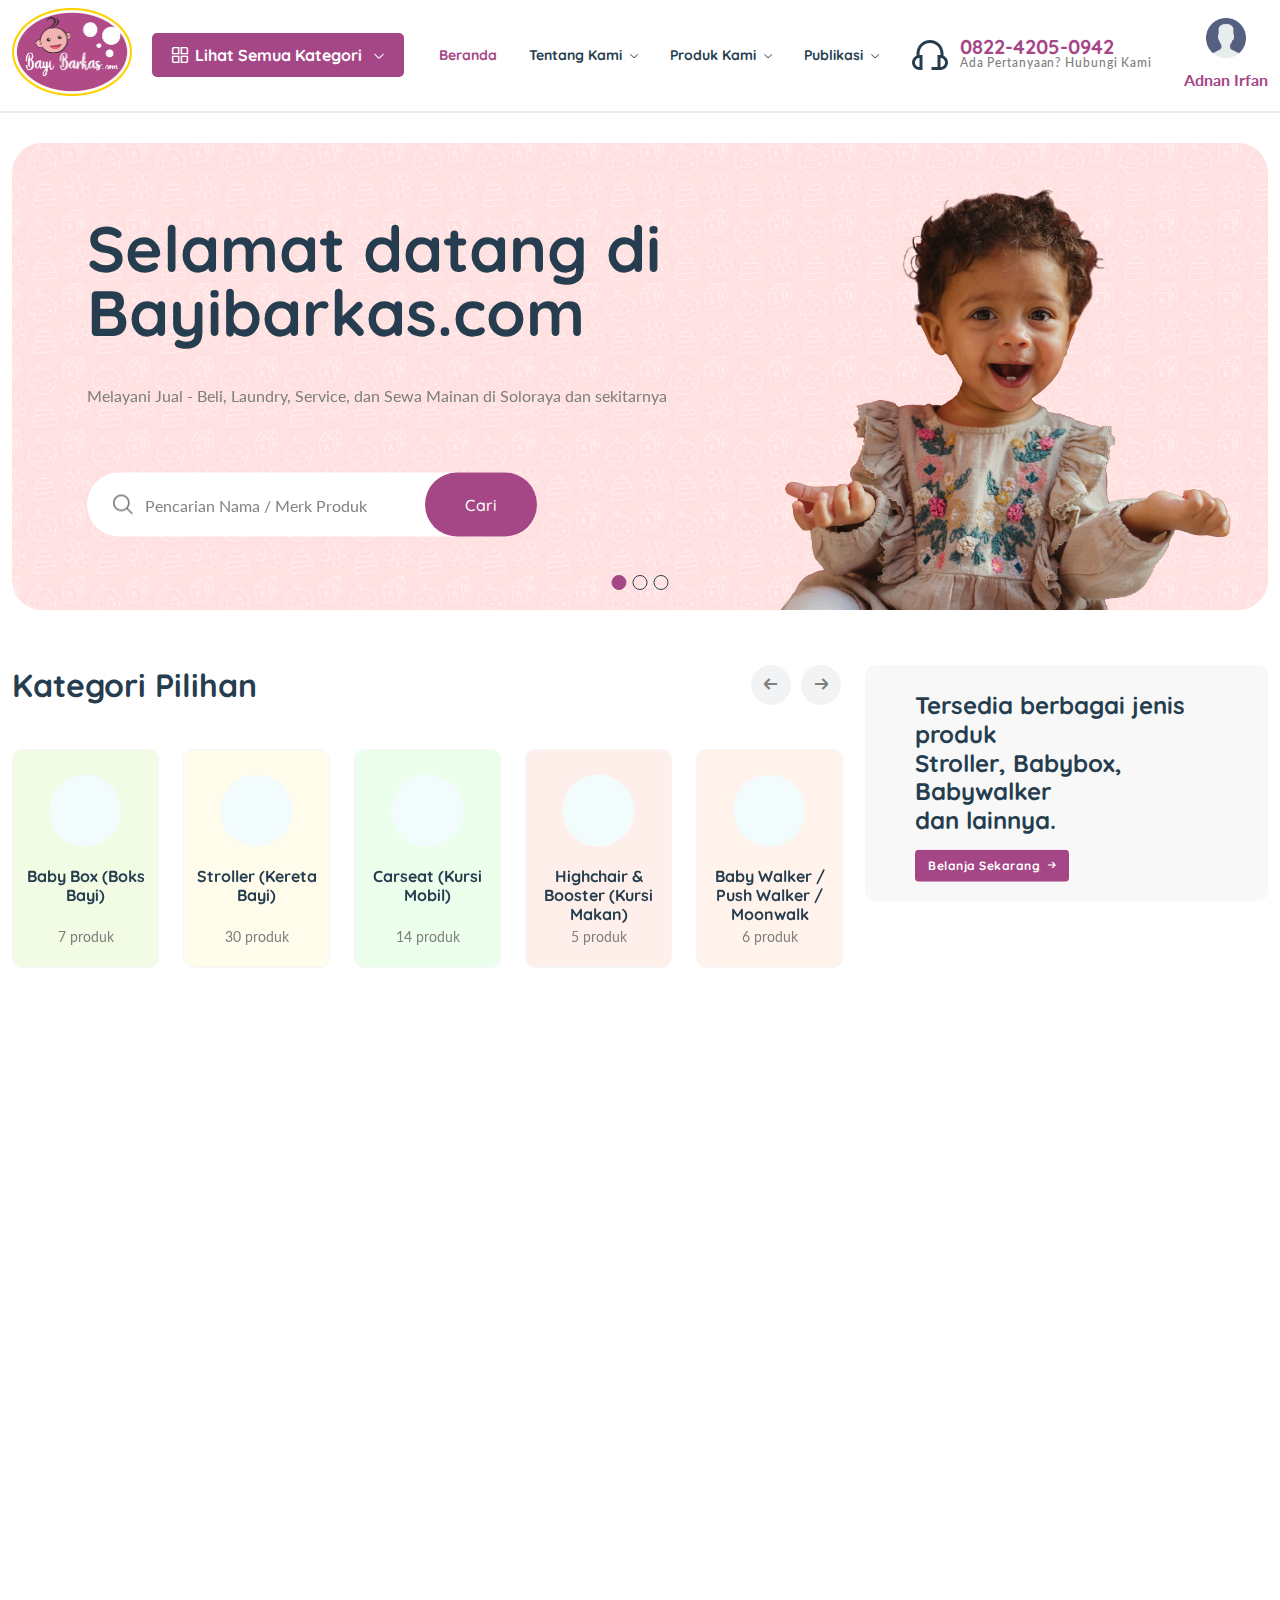
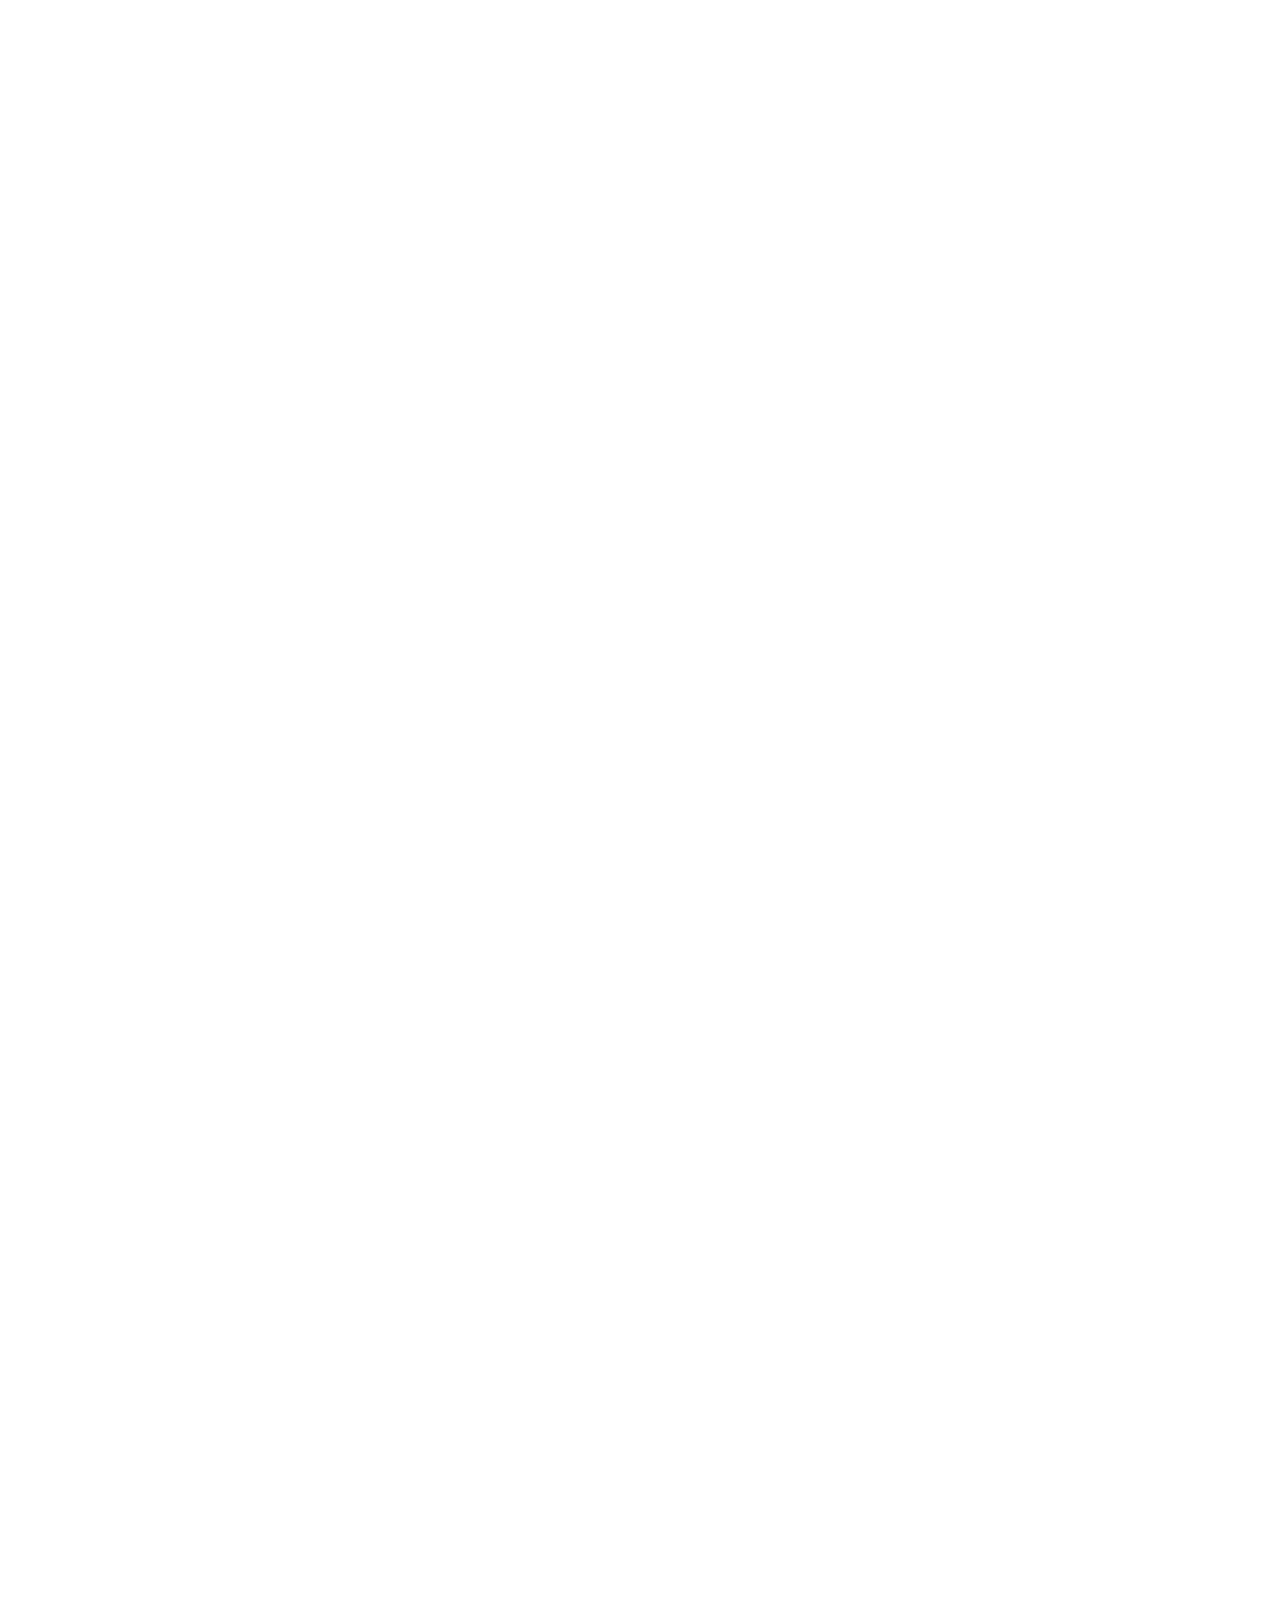
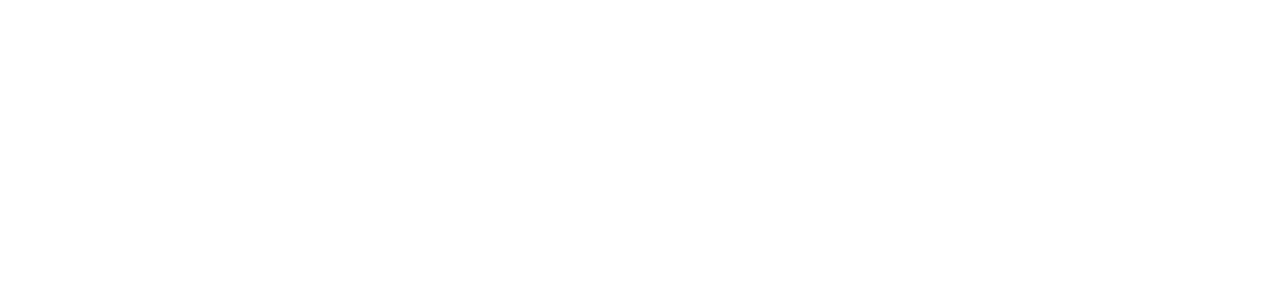
==== commit 539b4f6b: "finishing front beranda & view modal" ====
--- a/index.html
+++ b/index.html
@@ -20,6 +20,7 @@
     <!-- CSS -->
     <link rel="stylesheet" href="assets/css/plugins/animate.min.css" />
     <link rel="stylesheet" href="assets/css/vendors/unicons.css" />
+    <link rel="stylesheet" href="assets/css/fontawesome-all.css" />
     <link rel="stylesheet" href="assets/css/main.css" />
     <link rel="stylesheet" href="assets/css/custom.css" />
     
@@ -2485,7 +2486,7 @@
                                                     </div>
                                                     <span class="font-xs text-heading"> Terjual: 90/120</span>
                                                 </div>
-                                                <a href="shop-cart.html" class="btn w-100 hover-up"><i class="uil uil-whatsapp mr-5"></i>Add To Cart</a>
+                                                <a href="product-detail.html" class="btn d-flex justify-content-center align-items-center w-100 hover-up">Lihat Produk <i class="fi-rs-arrow-small-right ms-2"></i></a>
                                             </div>
                                         </div>
                                         <!--End product Wrap-->
@@ -2514,7 +2515,7 @@
                                                     </div>
                                                     <span class="font-xs text-heading"> Terjual: 90/120</span>
                                                 </div>
-                                                <a href="shop-cart.html" class="btn w-100 hover-up"><i class="fi-rs-shopping-cart mr-5"></i>Add To Cart</a>
+                                                <a href="product-detail.html" class="btn d-flex justify-content-center align-items-center w-100 hover-up">Lihat Produk <i class="fi-rs-arrow-small-right ms-2"></i></a>
                                             </div>
                                         </div>
                                         <!--End product Wrap-->
@@ -2543,7 +2544,7 @@
                                                     </div>
                                                     <span class="font-xs text-heading"> Terjual: 90/120</span>
                                                 </div>
-                                                <a href="shop-cart.html" class="btn w-100 hover-up"><i class="fi-rs-shopping-cart mr-5"></i>Add To Cart</a>
+                                                <a href="product-detail.html" class="btn d-flex justify-content-center align-items-center w-100 hover-up">Lihat Produk <i class="fi-rs-arrow-small-right ms-2"></i></a>
                                             </div>
                                         </div>
                                         <!--End product Wrap-->
@@ -2572,7 +2573,7 @@
                                                     </div>
                                                     <span class="font-xs text-heading"> Terjual: 90/120</span>
                                                 </div>
-                                                <a href="shop-cart.html" class="btn w-100 hover-up"><i class="fi-rs-shopping-cart mr-5"></i>Add To Cart</a>
+                                                <a href="product-detail.html" class="btn d-flex justify-content-center align-items-center w-100 hover-up">Lihat Produk <i class="fi-rs-arrow-small-right ms-2"></i></a>
                                             </div>
                                         </div>
                                         <!--End product Wrap-->
@@ -2601,7 +2602,7 @@
                                                     </div>
                                                     <span class="font-xs text-heading"> Terjual: 90/120</span>
                                                 </div>
-                                                <a href="shop-cart.html" class="btn w-100 hover-up"><i class="fi-rs-shopping-cart mr-5"></i>Add To Cart</a>
+                                                <a href="product-detail.html" class="btn d-flex justify-content-center align-items-center w-100 hover-up">Lihat Produk <i class="fi-rs-arrow-small-right ms-2"></i></a>
                                             </div>
                                         </div>
                                         <!--End product Wrap-->
@@ -2638,7 +2639,7 @@
                                                     </div>
                                                     <span class="font-xs text-heading"> Terjual: 90/120</span>
                                                 </div>
-                                                <a href="shop-cart.html" class="btn w-100 hover-up"><i class="fi-rs-shopping-cart mr-5"></i>Add To Cart</a>
+                                                <a href="product-detail.html" class="btn d-flex justify-content-center align-items-center w-100 hover-up">Lihat Produk <i class="fi-rs-arrow-small-right ms-2"></i></a>
                                             </div>
                                         </div>
                                         <!--End product Wrap-->
@@ -2667,7 +2668,7 @@
                                                     </div>
                                                     <span class="font-xs text-heading"> Terjual: 90/120</span>
                                                 </div>
-                                                <a href="shop-cart.html" class="btn w-100 hover-up"><i class="fi-rs-shopping-cart mr-5"></i>Add To Cart</a>
+                                                <a href="product-detail.html" class="btn d-flex justify-content-center align-items-center w-100 hover-up">Lihat Produk <i class="fi-rs-arrow-small-right ms-2"></i></a>
                                             </div>
                                         </div>
                                         <!--End product Wrap-->
@@ -2696,7 +2697,7 @@
                                                     </div>
                                                     <span class="font-xs text-heading"> Terjual: 90/120</span>
                                                 </div>
-                                                <a href="shop-cart.html" class="btn w-100 hover-up"><i class="fi-rs-shopping-cart mr-5"></i>Add To Cart</a>
+                                                <a href="product-detail.html" class="btn d-flex justify-content-center align-items-center w-100 hover-up">Lihat Produk <i class="fi-rs-arrow-small-right ms-2"></i></a>
                                             </div>
                                         </div>
                                         <!--End product Wrap-->
@@ -2725,7 +2726,7 @@
                                                     </div>
                                                     <span class="font-xs text-heading"> Terjual: 90/120</span>
                                                 </div>
-                                                <a href="shop-cart.html" class="btn w-100 hover-up"><i class="fi-rs-shopping-cart mr-5"></i>Add To Cart</a>
+                                                <a href="product-detail.html" class="btn d-flex justify-content-center align-items-center w-100 hover-up">Lihat Produk <i class="fi-rs-arrow-small-right ms-2"></i></a>
                                             </div>
                                         </div>
                                         <!--End product Wrap-->
@@ -2754,7 +2755,7 @@
                                                     </div>
                                                     <span class="font-xs text-heading"> Terjual: 90/120</span>
                                                 </div>
-                                                <a href="shop-cart.html" class="btn w-100 hover-up"><i class="fi-rs-shopping-cart mr-5"></i>Add To Cart</a>
+                                                <a href="product-detail.html" class="btn d-flex justify-content-center align-items-center w-100 hover-up">Lihat Produk <i class="fi-rs-arrow-small-right ms-2"></i></a>
                                             </div>
                                         </div>
                                         <!--End product Wrap-->
@@ -3005,33 +3006,18 @@
                         </div>
                         <div class="col-md-6 col-sm-12 col-xs-12">
                             <div class="detail-info pr-30 pl-30">
-                                <span class="stock-status out-stock"> Sale Off </span>
-                                <h3 class="title-detail"><a href="shop-product-right.html" class="text-heading">Seeds of Change Organic Quinoa, Brown</a></h3>
-                                <div class="product-detail-rating">
-                                    <div class="product-rate-cover text-end">
-                                        <span class="font-small ml-5 text-muted"> (32 reviews)</span>
-                                    </div>
-                                </div>
+                                <h3 class="title-detail mb-10">Seeds of Change Organic Quinoa, Brown
+                                </h3>
+                                <p class="limit-3-line-text">Lorem ipsum dolor sit amet consectetur adipisicing elit. Nihil assumenda eos quos dicta laboriosam consectetur omnis porro veniam sapiente ipsum? Fugiat, eveniet. Amet, iure sint.</p>
                                 <div class="clearfix product-price-cover">
                                     <div class="product-price primary-color float-left">
                                         <span class="current-price text-primary">Rp. 450.000,00</span>
                                     </div>
                                 </div>
                                 <div class="detail-extralink mb-30">
-                                    <div class="detail-qty border radius">
-                                        <a href="#" class="qty-down"><i class="fi-rs-angle-small-down"></i></a>
-                                        <span class="qty-val">1</span>
-                                        <a href="#" class="qty-up"><i class="fi-rs-angle-small-up"></i></a>
-                                    </div>
                                     <div class="product-extra-link2">
-                                        <button type="submit" class="button button-add-to-cart"><i class="fi-rs-shopping-cart"></i>Add to cart</button>
-                                    </div>
-                                </div>
-                                <div class="font-xs">
-                                    <ul>
-                                        <li class="mb-5">Vendor: <span class="text-brand">Nest</span></li>
-                                        <li class="mb-5">MFG:<span class="text-brand"> Jun 4.2021</span></li>
-                                    </ul>
+                                        <a href="product-detail.html" class="button button-add-to-cart hover-up d-flex justify-content-center align-items-center w-100">Lihat Produk <i class="fi-rs-arrow-small-right ms-2"></i></a>
+                                    </div>
                                 </div>
                             </div>
                             <!-- Detail Info -->
--- a/assets/css/custom.css
+++ b/assets/css/custom.css
@@ -40,6 +40,14 @@
   50% {
     left: 150px;
   }
+}
+
+.bg-primary {
+  background-color: #a54686 !important;
+}
+
+.text-primary {
+  color: #a54686 !important;
 }
 
 .limit-1-line-text {
@@ -151,6 +159,11 @@
   transform: translate(-50%, -50%);
 } */
 
+a.button-add-to-cart {
+  color: #fff;
+  background-color: #a54686;
+}
+
 .img-banner {
   width: 100%;
   border-radius: 20px;
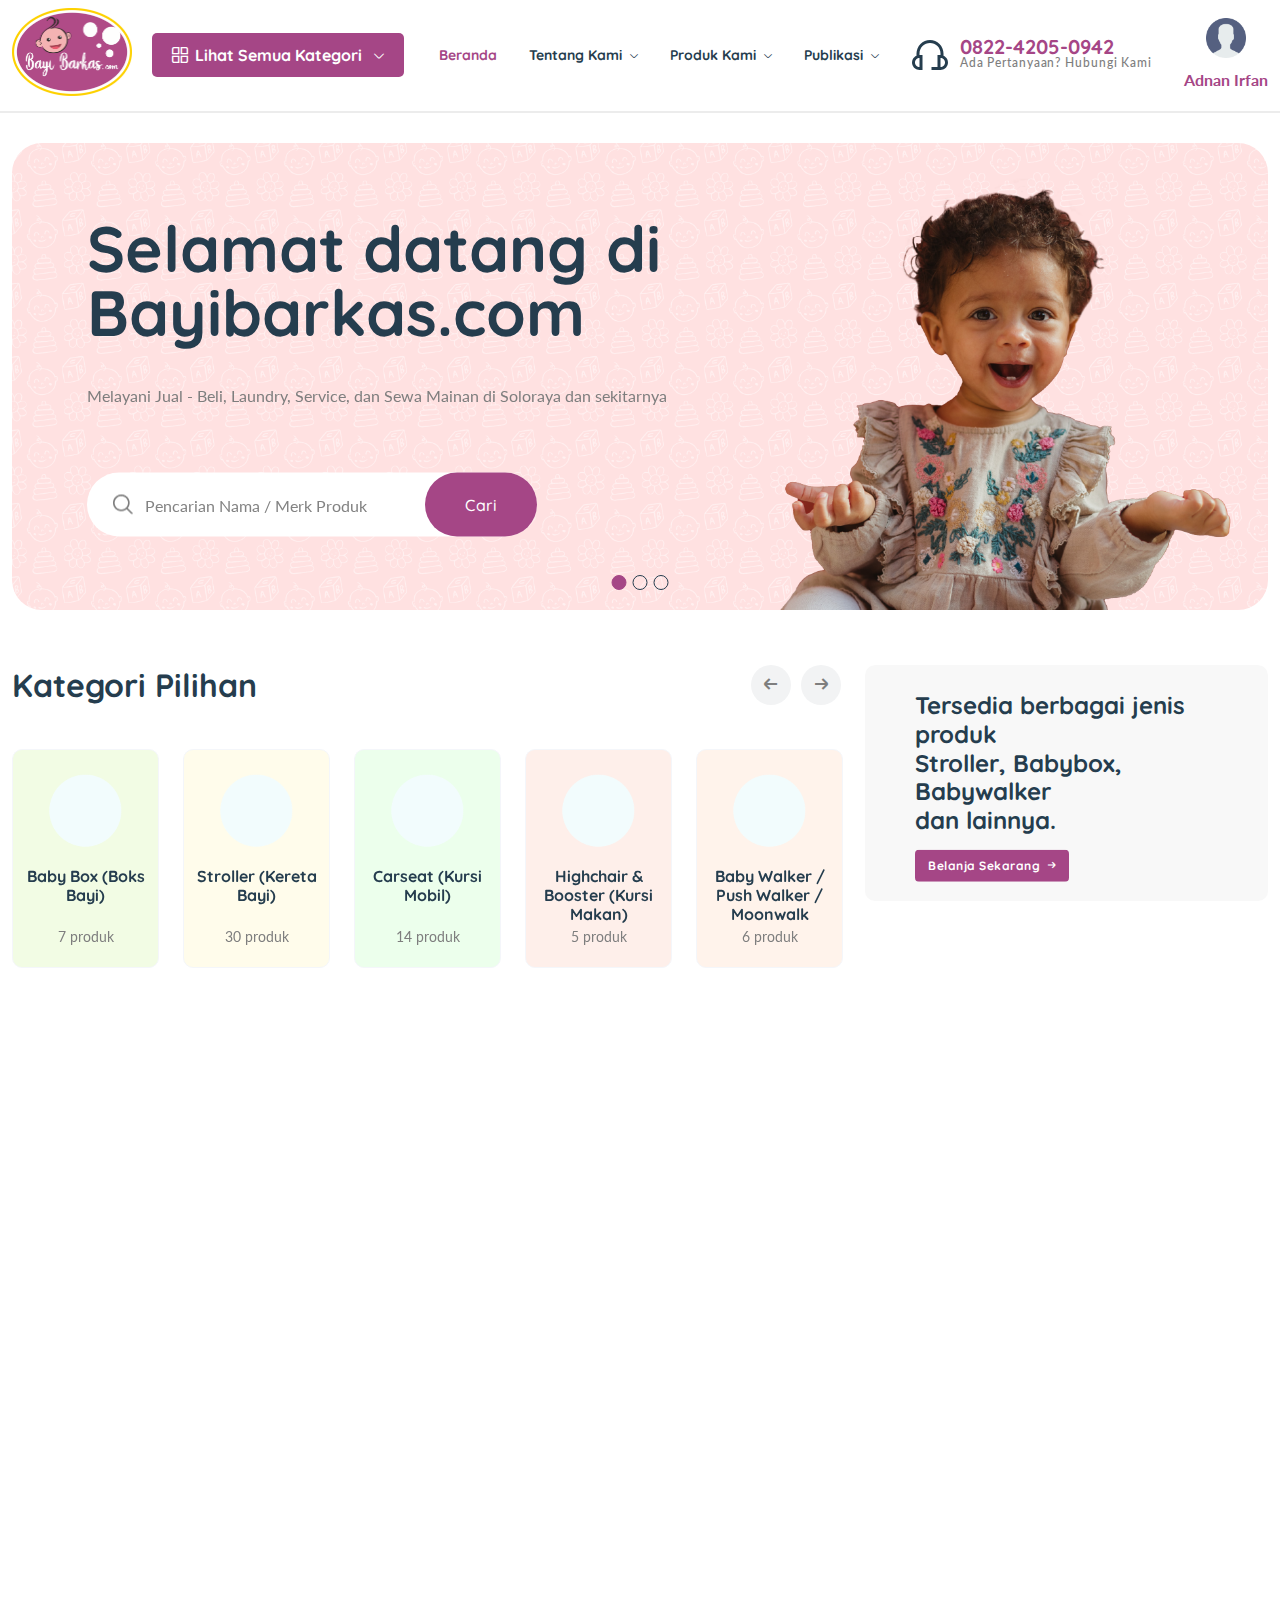
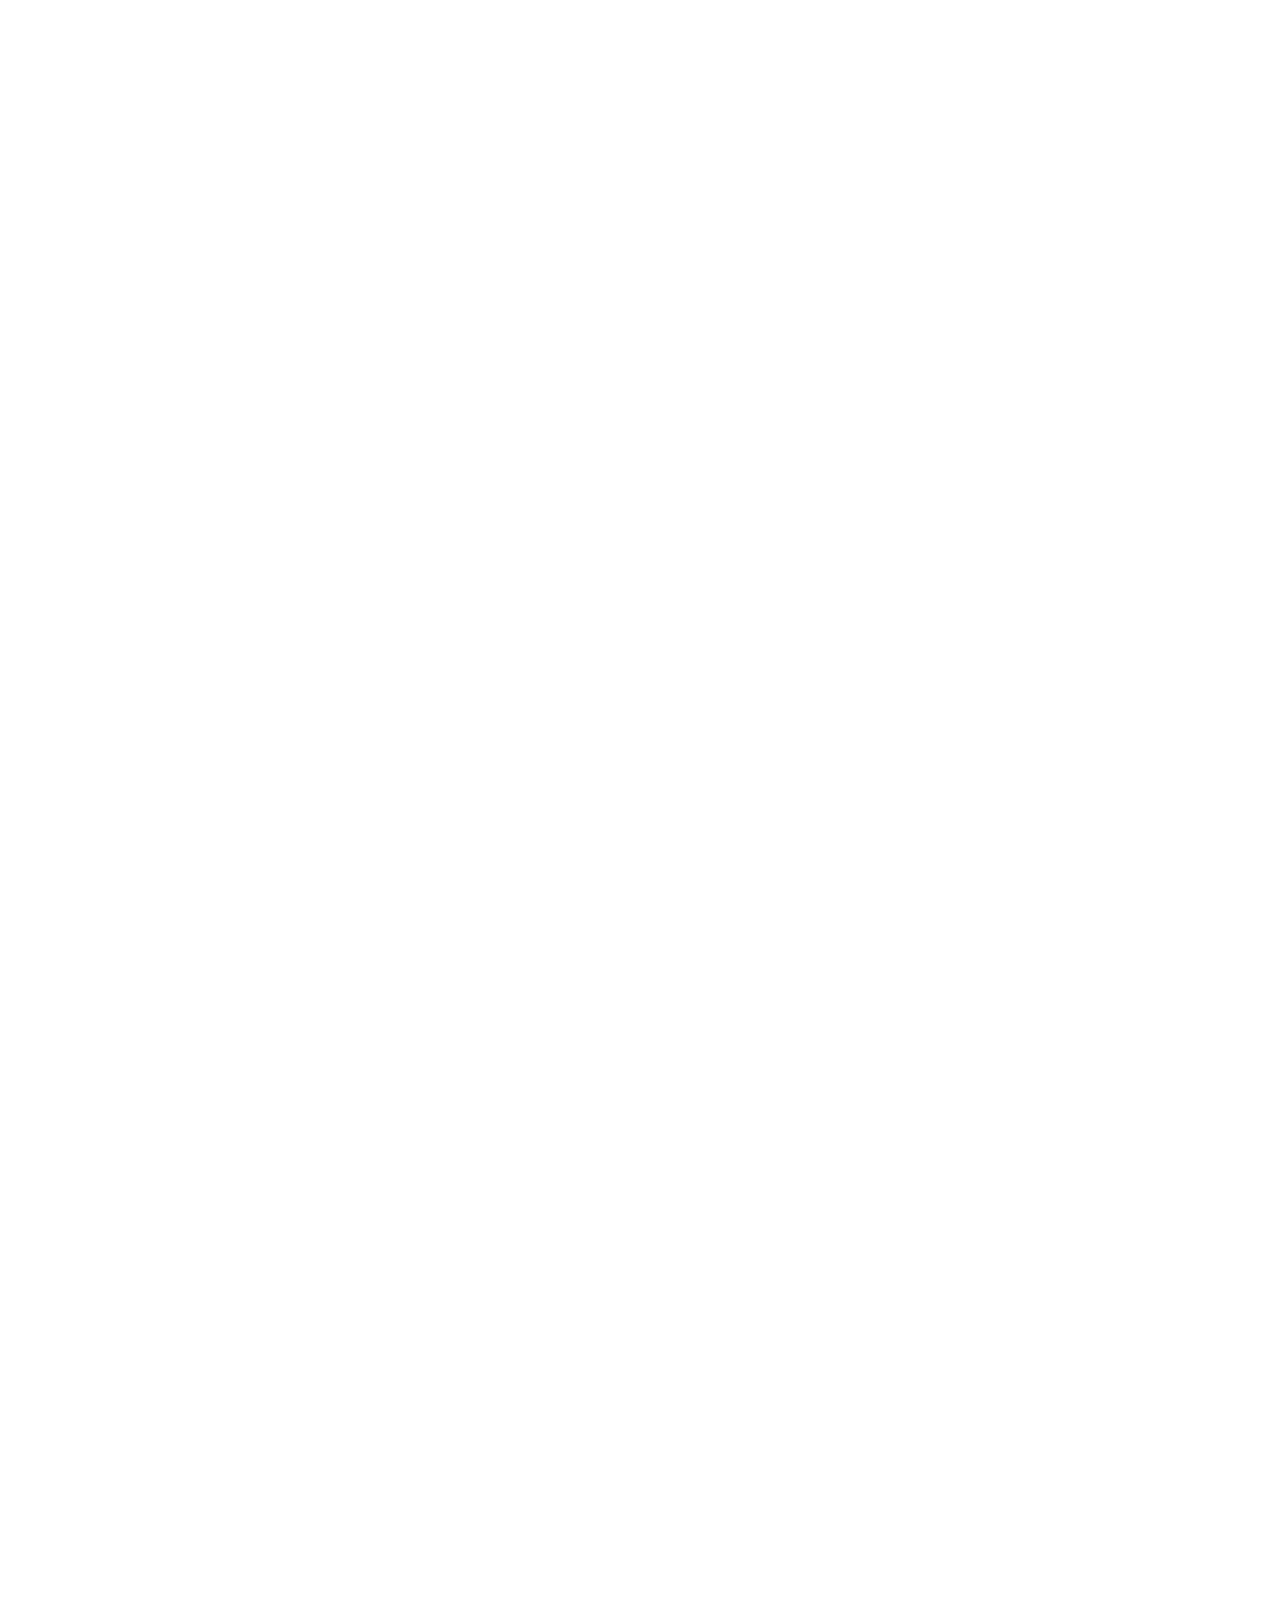
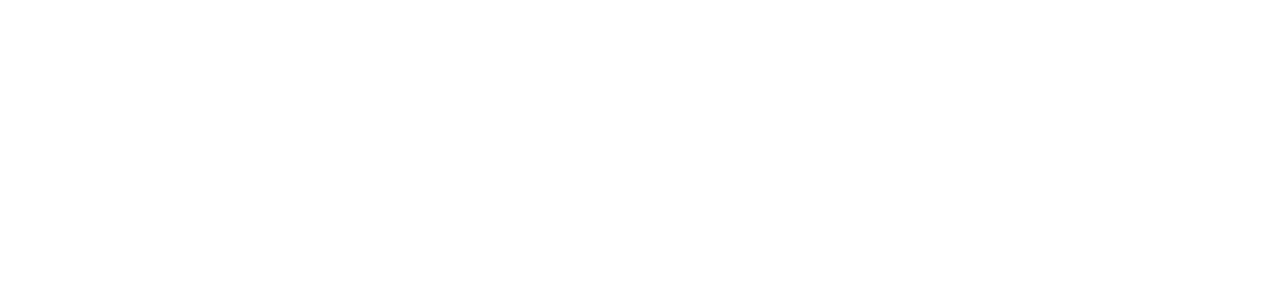
==== commit 765f4933: "update product condition" ====
--- a/index.html
+++ b/index.html
@@ -599,9 +599,6 @@
                                                 <img class="hover-img" src="assets/imgs/shop/product-1-2.jpg" alt="" />
                                             </a>
                                         </div>
-                                        <div class="product-badges product-badges-position product-badges-mrg">
-                                            <span class="hot">Hot</span>
-                                        </div>
                                     </div>
                                     <div class="product-content-wrap">
                                         <h2 class="mt-3">
@@ -628,9 +625,6 @@
                                                 <img class="hover-img" src="assets/imgs/shop/product-2-2.jpg" alt="" />
                                             </a>
                                         </div>
-                                        <div class="product-badges product-badges-position product-badges-mrg">
-                                            <span class="sale">Sale</span>
-                                        </div>
                                     </div>
                                     <div class="product-content-wrap">
                                         <h2 class="mt-3">
@@ -658,7 +652,7 @@
                                             </a>
                                         </div>
                                         <div class="product-badges product-badges-position product-badges-mrg">
-                                            <span class="new">New</span>
+                                            <span class="new">Baru</span>
                                         </div>
                                     </div>
                                     <div class="product-content-wrap">
@@ -713,7 +707,7 @@
                                             </a>
                                         </div>
                                         <div class="product-badges product-badges-position product-badges-mrg">
-                                            <span class="best">-14%</span>
+                                            <span class="best">Second</span>
                                         </div>
                                     </div>
                                     <div class="product-content-wrap">
@@ -793,9 +787,6 @@
                                                 <img class="hover-img" src="assets/imgs/shop/product-8-2.jpg" alt="" />
                                             </a>
                                         </div>
-                                        <div class="product-badges product-badges-position product-badges-mrg">
-                                            <span class="sale">Sale</span>
-                                        </div>
                                     </div>
                                     <div class="product-content-wrap">
                                         <h2 class="mt-3">
@@ -821,9 +812,6 @@
                                                 <img class="default-img" src="assets/imgs/shop/product-9-1.jpg" alt="" />
                                                 <img class="hover-img" src="assets/imgs/shop/product-9-2.jpg" alt="" />
                                             </a>
-                                        </div>
-                                        <div class="product-badges product-badges-position product-badges-mrg">
-                                            <span class="hot">Hot</span>
                                         </div>
                                     </div>
                                     <div class="product-content-wrap">
@@ -885,9 +873,6 @@
                                                 <img class="hover-img" src="assets/imgs/shop/product-10-2.jpg" alt="" />
                                             </a>
                                         </div>
-                                        <div class="product-badges product-badges-position product-badges-mrg">
-                                            <span class="hot">Hot</span>
-                                        </div>
                                     </div>
                                     <div class="product-content-wrap">
                                         <h2 class="mt-3">
@@ -914,9 +899,6 @@
                                                 <img class="hover-img" src="assets/imgs/shop/product-12-2.jpg" alt="" />
                                             </a>
                                         </div>
-                                        <div class="product-badges product-badges-position product-badges-mrg">
-                                            <span class="sale">Sale</span>
-                                        </div>
                                     </div>
                                     <div class="product-content-wrap">
                                         <h2 class="mt-3">
@@ -944,7 +926,7 @@
                                             </a>
                                         </div>
                                         <div class="product-badges product-badges-position product-badges-mrg">
-                                            <span class="new">New</span>
+                                            <span class="new">Baru</span>
                                         </div>
                                     </div>
                                     <div class="product-content-wrap">
@@ -973,7 +955,7 @@
                                             </a>
                                         </div>
                                         <div class="product-badges product-badges-position product-badges-mrg">
-                                            <span class="best">-14%</span>
+                                            <span class="best">Second</span>
                                         </div>
                                     </div>
                                     <div class="product-content-wrap">
@@ -1009,9 +991,6 @@
                                                 <img class="hover-img" src="assets/imgs/shop/product-9-2.jpg" alt="" />
                                             </a>
                                         </div>
-                                        <div class="product-badges product-badges-position product-badges-mrg">
-                                            <span class="hot">Hot</span>
-                                        </div>
                                     </div>
                                     <div class="product-content-wrap">
                                         <h2 class="mt-3">
@@ -1038,9 +1017,6 @@
                                                 <img class="hover-img" src="assets/imgs/shop/product-8-2.jpg" alt="" />
                                             </a>
                                         </div>
-                                        <div class="product-badges product-badges-position product-badges-mrg">
-                                            <span class="sale">Sale</span>
-                                        </div>
                                     </div>
                                     <div class="product-content-wrap">
                                         <h2 class="mt-3">
@@ -1068,7 +1044,7 @@
                                             </a>
                                         </div>
                                         <div class="product-badges product-badges-position product-badges-mrg">
-                                            <span class="new">New</span>
+                                            <span class="new">Baru</span>
                                         </div>
                                     </div>
                                     <div class="product-content-wrap">
@@ -1123,7 +1099,7 @@
                                             </a>
                                         </div>
                                         <div class="product-badges product-badges-position product-badges-mrg">
-                                            <span class="best">-14%</span>
+                                            <span class="best">Second</span>
                                         </div>
                                     </div>
                                     <div class="product-content-wrap">
@@ -1203,9 +1179,6 @@
                                                 <img class="hover-img" src="assets/imgs/shop/product-2-2.jpg" alt="" />
                                             </a>
                                         </div>
-                                        <div class="product-badges product-badges-position product-badges-mrg">
-                                            <span class="sale">Sale</span>
-                                        </div>
                                     </div>
                                     <div class="product-content-wrap">
                                         <h2 class="mt-3">
@@ -1231,9 +1204,6 @@
                                                 <img class="default-img" src="assets/imgs/shop/product-9-1.jpg" alt="" />
                                                 <img class="hover-img" src="assets/imgs/shop/product-9-2.jpg" alt="" />
                                             </a>
-                                        </div>
-                                        <div class="product-badges product-badges-position product-badges-mrg">
-                                            <span class="hot">Hot</span>
                                         </div>
                                     </div>
                                     <div class="product-content-wrap">
@@ -1295,9 +1265,6 @@
                                                 <img class="hover-img" src="assets/imgs/shop/product-6-2.jpg" alt="" />
                                             </a>
                                         </div>
-                                        <div class="product-badges product-badges-position product-badges-mrg">
-                                            <span class="hot">Hot</span>
-                                        </div>
                                     </div>
                                     <div class="product-content-wrap">
                                         <h2 class="mt-3">
@@ -1324,9 +1291,6 @@
                                                 <img class="hover-img" src="assets/imgs/shop/product-7-2.jpg" alt="" />
                                             </a>
                                         </div>
-                                        <div class="product-badges product-badges-position product-badges-mrg">
-                                            <span class="sale">Sale</span>
-                                        </div>
                                     </div>
                                     <div class="product-content-wrap">
                                         <h2 class="mt-3">
@@ -1354,7 +1318,7 @@
                                             </a>
                                         </div>
                                         <div class="product-badges product-badges-position product-badges-mrg">
-                                            <span class="new">New</span>
+                                            <span class="new">Baru</span>
                                         </div>
                                     </div>
                                     <div class="product-content-wrap">
@@ -1409,7 +1373,7 @@
                                             </a>
                                         </div>
                                         <div class="product-badges product-badges-position product-badges-mrg">
-                                            <span class="best">-14%</span>
+                                            <span class="best">Second</span>
                                         </div>
                                     </div>
                                     <div class="product-content-wrap">
@@ -1489,9 +1453,6 @@
                                                 <img class="hover-img" src="assets/imgs/shop/product-1-2.jpg" alt="" />
                                             </a>
                                         </div>
-                                        <div class="product-badges product-badges-position product-badges-mrg">
-                                            <span class="sale">Sale</span>
-                                        </div>
                                     </div>
                                     <div class="product-content-wrap">
                                         <h2 class="mt-3">
@@ -1517,9 +1478,6 @@
                                                 <img class="default-img" src="assets/imgs/shop/product-11-1.jpg" alt="" />
                                                 <img class="hover-img" src="assets/imgs/shop/product-11-2.jpg" alt="" />
                                             </a>
-                                        </div>
-                                        <div class="product-badges product-badges-position product-badges-mrg">
-                                            <span class="hot">Hot</span>
                                         </div>
                                     </div>
                                     <div class="product-content-wrap">
@@ -1581,9 +1539,6 @@
                                                 <img class="hover-img" src="assets/imgs/shop/product-12-2.jpg" alt="" />
                                             </a>
                                         </div>
-                                        <div class="product-badges product-badges-position product-badges-mrg">
-                                            <span class="hot">Hot</span>
-                                        </div>
                                     </div>
                                     <div class="product-content-wrap">
                                         <h2 class="mt-3">
@@ -1610,9 +1565,6 @@
                                                 <img class="hover-img" src="assets/imgs/shop/product-13-2.jpg" alt="" />
                                             </a>
                                         </div>
-                                        <div class="product-badges product-badges-position product-badges-mrg">
-                                            <span class="sale">Sale</span>
-                                        </div>
                                     </div>
                                     <div class="product-content-wrap">
                                         <h2 class="mt-3">
@@ -1640,7 +1592,7 @@
                                             </a>
                                         </div>
                                         <div class="product-badges product-badges-position product-badges-mrg">
-                                            <span class="new">New</span>
+                                            <span class="new">Baru</span>
                                         </div>
                                     </div>
                                     <div class="product-content-wrap">
@@ -1695,7 +1647,7 @@
                                             </a>
                                         </div>
                                         <div class="product-badges product-badges-position product-badges-mrg">
-                                            <span class="best">-14%</span>
+                                            <span class="best">Second</span>
                                         </div>
                                     </div>
                                     <div class="product-content-wrap">
@@ -1775,9 +1727,6 @@
                                                 <img class="hover-img" src="assets/imgs/shop/product-8-2.jpg" alt="" />
                                             </a>
                                         </div>
-                                        <div class="product-badges product-badges-position product-badges-mrg">
-                                            <span class="sale">Sale</span>
-                                        </div>
                                     </div>
                                     <div class="product-content-wrap">
                                         <h2 class="mt-3">
@@ -1803,9 +1752,6 @@
                                                 <img class="default-img" src="assets/imgs/shop/product-9-1.jpg" alt="" />
                                                 <img class="hover-img" src="assets/imgs/shop/product-9-2.jpg" alt="" />
                                             </a>
-                                        </div>
-                                        <div class="product-badges product-badges-position product-badges-mrg">
-                                            <span class="hot">Hot</span>
                                         </div>
                                     </div>
                                     <div class="product-content-wrap">
@@ -1867,9 +1813,6 @@
                                                 <img class="hover-img" src="assets/imgs/shop/product-4-2.jpg" alt="" />
                                             </a>
                                         </div>
-                                        <div class="product-badges product-badges-position product-badges-mrg">
-                                            <span class="hot">Hot</span>
-                                        </div>
                                     </div>
                                     <div class="product-content-wrap">
                                         <h2 class="mt-3">
@@ -1896,9 +1839,6 @@
                                                 <img class="hover-img" src="assets/imgs/shop/product-6-2.jpg" alt="" />
                                             </a>
                                         </div>
-                                        <div class="product-badges product-badges-position product-badges-mrg">
-                                            <span class="sale">Sale</span>
-                                        </div>
                                     </div>
                                     <div class="product-content-wrap">
                                         <h2 class="mt-3">
@@ -1926,7 +1866,7 @@
                                             </a>
                                         </div>
                                         <div class="product-badges product-badges-position product-badges-mrg">
-                                            <span class="new">New</span>
+                                            <span class="new">Baru</span>
                                         </div>
                                     </div>
                                     <div class="product-content-wrap">
@@ -1981,7 +1921,7 @@
                                             </a>
                                         </div>
                                         <div class="product-badges product-badges-position product-badges-mrg">
-                                            <span class="best">-14%</span>
+                                            <span class="best">Second</span>
                                         </div>
                                     </div>
                                     <div class="product-content-wrap">
@@ -2061,9 +2001,6 @@
                                                 <img class="hover-img" src="assets/imgs/shop/product-8-2.jpg" alt="" />
                                             </a>
                                         </div>
-                                        <div class="product-badges product-badges-position product-badges-mrg">
-                                            <span class="sale">Sale</span>
-                                        </div>
                                     </div>
                                     <div class="product-content-wrap">
                                         <h2 class="mt-3">
@@ -2089,9 +2026,6 @@
                                                 <img class="default-img" src="assets/imgs/shop/product-9-1.jpg" alt="" />
                                                 <img class="hover-img" src="assets/imgs/shop/product-9-2.jpg" alt="" />
                                             </a>
-                                        </div>
-                                        <div class="product-badges product-badges-position product-badges-mrg">
-                                            <span class="hot">Hot</span>
                                         </div>
                                     </div>
                                     <div class="product-content-wrap">
@@ -2153,9 +2087,6 @@
                                                 <img class="hover-img" src="assets/imgs/shop/product-5-2.jpg" alt="" />
                                             </a>
                                         </div>
-                                        <div class="product-badges product-badges-position product-badges-mrg">
-                                            <span class="hot">Hot</span>
-                                        </div>
                                     </div>
                                     <div class="product-content-wrap">
                                         <h2 class="mt-3">
@@ -2182,9 +2113,6 @@
                                                 <img class="hover-img" src="assets/imgs/shop/product-3-2.jpg" alt="" />
                                             </a>
                                         </div>
-                                        <div class="product-badges product-badges-position product-badges-mrg">
-                                            <span class="sale">Sale</span>
-                                        </div>
                                     </div>
                                     <div class="product-content-wrap">
                                         <h2 class="mt-3">
@@ -2212,7 +2140,7 @@
                                             </a>
                                         </div>
                                         <div class="product-badges product-badges-position product-badges-mrg">
-                                            <span class="new">New</span>
+                                            <span class="new">Baru</span>
                                         </div>
                                     </div>
                                     <div class="product-content-wrap">
@@ -2267,7 +2195,7 @@
                                             </a>
                                         </div>
                                         <div class="product-badges product-badges-position product-badges-mrg">
-                                            <span class="best">-14%</span>
+                                            <span class="best">Second</span>
                                         </div>
                                     </div>
                                     <div class="product-content-wrap">
@@ -2347,9 +2275,6 @@
                                                 <img class="hover-img" src="assets/imgs/shop/product-8-2.jpg" alt="" />
                                             </a>
                                         </div>
-                                        <div class="product-badges product-badges-position product-badges-mrg">
-                                            <span class="sale">Sale</span>
-                                        </div>
                                     </div>
                                     <div class="product-content-wrap">
                                         <h2 class="mt-3">
@@ -2375,9 +2300,6 @@
                                                 <img class="default-img" src="assets/imgs/shop/product-9-1.jpg" alt="" />
                                                 <img class="hover-img" src="assets/imgs/shop/product-9-2.jpg" alt="" />
                                             </a>
-                                        </div>
-                                        <div class="product-badges product-badges-position product-badges-mrg">
-                                            <span class="hot">Hot</span>
                                         </div>
                                     </div>
                                     <div class="product-content-wrap">
@@ -2469,9 +2391,6 @@
                                                         <img class="hover-img" src="assets/imgs/shop/product-1-2.jpg" alt="" />
                                                     </a>
                                                 </div>
-                                                <div class="product-badges product-badges-position product-badges-mrg">
-                                                    <span class="hot">Save 15%</span>
-                                                </div>
                                             </div>
                                             <div class="product-content-wrap">
                                                 <h2 class="mt-3">
@@ -2499,7 +2418,7 @@
                                                     </a>
                                                 </div>
                                                 <div class="product-badges product-badges-position product-badges-mrg">
-                                                    <span class="new">Save 35%</span>
+                                                    <span class="new">Baru</span>
                                                 </div>
                                             </div>
                                             <div class="product-content-wrap">
@@ -2527,9 +2446,6 @@
                                                         <img class="hover-img" src="assets/imgs/shop/product-2-2.jpg" alt="" />
                                                     </a>
                                                 </div>
-                                                <div class="product-badges product-badges-position product-badges-mrg">
-                                                    <span class="sale">Sale</span>
-                                                </div>
                                             </div>
                                             <div class="product-content-wrap">
                                                 <h2 class="mt-3">
@@ -2557,7 +2473,7 @@
                                                     </a>
                                                 </div>
                                                 <div class="product-badges product-badges-position product-badges-mrg">
-                                                    <span class="best">Best sale</span>
+                                                    <span class="best">Second</span>
                                                 </div>
                                             </div>
                                             <div class="product-content-wrap">
@@ -2584,9 +2500,6 @@
                                                         <img class="default-img" src="assets/imgs/shop/product-4-1.jpg" alt="" />
                                                         <img class="hover-img" src="assets/imgs/shop/product-4-2.jpg" alt="" />
                                                     </a>
-                                                </div>
-                                                <div class="product-badges product-badges-position product-badges-mrg">
-                                                    <span class="hot">Save 15%</span>
                                                 </div>
                                             </div>
                                             <div class="product-content-wrap">
@@ -2622,9 +2535,6 @@
                                                         <img class="hover-img" src="assets/imgs/shop/product-10-2.jpg" alt="" />
                                                     </a>
                                                 </div>
-                                                <div class="product-badges product-badges-position product-badges-mrg">
-                                                    <span class="hot">Save 15%</span>
-                                                </div>
                                             </div>
                                             <div class="product-content-wrap">
                                                 <h2 class="mt-3">
@@ -2652,7 +2562,7 @@
                                                     </a>
                                                 </div>
                                                 <div class="product-badges product-badges-position product-badges-mrg">
-                                                    <span class="new">Save 35%</span>
+                                                    <span class="new">Baru</span>
                                                 </div>
                                             </div>
                                             <div class="product-content-wrap">
@@ -2680,9 +2590,6 @@
                                                         <img class="hover-img" src="assets/imgs/shop/product-12-2.jpg" alt="" />
                                                     </a>
                                                 </div>
-                                                <div class="product-badges product-badges-position product-badges-mrg">
-                                                    <span class="sale">Sale</span>
-                                                </div>
                                             </div>
                                             <div class="product-content-wrap">
                                                 <h2 class="mt-3">
@@ -2710,7 +2617,7 @@
                                                     </a>
                                                 </div>
                                                 <div class="product-badges product-badges-position product-badges-mrg">
-                                                    <span class="best">Best sale</span>
+                                                    <span class="best">Second</span>
                                                 </div>
                                             </div>
                                             <div class="product-content-wrap">
@@ -2737,9 +2644,6 @@
                                                         <img class="default-img" src="assets/imgs/shop/product-14-1.jpg" alt="" />
                                                         <img class="hover-img" src="assets/imgs/shop/product-14-2.jpg" alt="" />
                                                     </a>
-                                                </div>
-                                                <div class="product-badges product-badges-position product-badges-mrg">
-                                                    <span class="hot">Save 15%</span>
                                                 </div>
                                             </div>
                                             <div class="product-content-wrap">
--- a/assets/css/main.css
+++ b/assets/css/main.css
@@ -882,7 +882,8 @@
   position: absolute;
   bottom: 0;
   left: 0;
-  background-color: #BCE3C9;
+  /* background-color: #BCE3C9; */
+  background-color: #a54686;
 }
 
 .section-title span {
--- a/assets/css/custom.css
+++ b/assets/css/custom.css
@@ -123,6 +123,42 @@
   margin: 0 12px;
 }
 
+.archive-header {
+  background-image: none;
+  background-color: #fff1fb;
+}
+
+.search-wrap input {
+  background-color: #fff !important;
+  border-radius: 15px;
+  padding: 0 60px;
+  background: url(../imgs/theme/icons/icon-search.png) no-repeat left;
+  background-position-x: 20px;
+}
+
+.search-wrap input:focus {
+  background-color: #fff;
+  border-color: #a54686;
+}
+
+.search-wrap .btn-submit {
+  border: 1px solid #a54686;
+  position: absolute;
+  top: 0;
+  right: 0;
+  height: 100%;
+  border-radius: 0 15px 15px 0;
+}
+
+.card-category {
+  padding: 15px;
+  min-height: auto;
+}
+
+.card-category figure img {
+  max-width: 50px;
+}
+
 .product-cart-wrap:hover,
 .categories-dropdown-active-large,
 .carousel-kategori .carousel-per-kategori .card-2:hover {
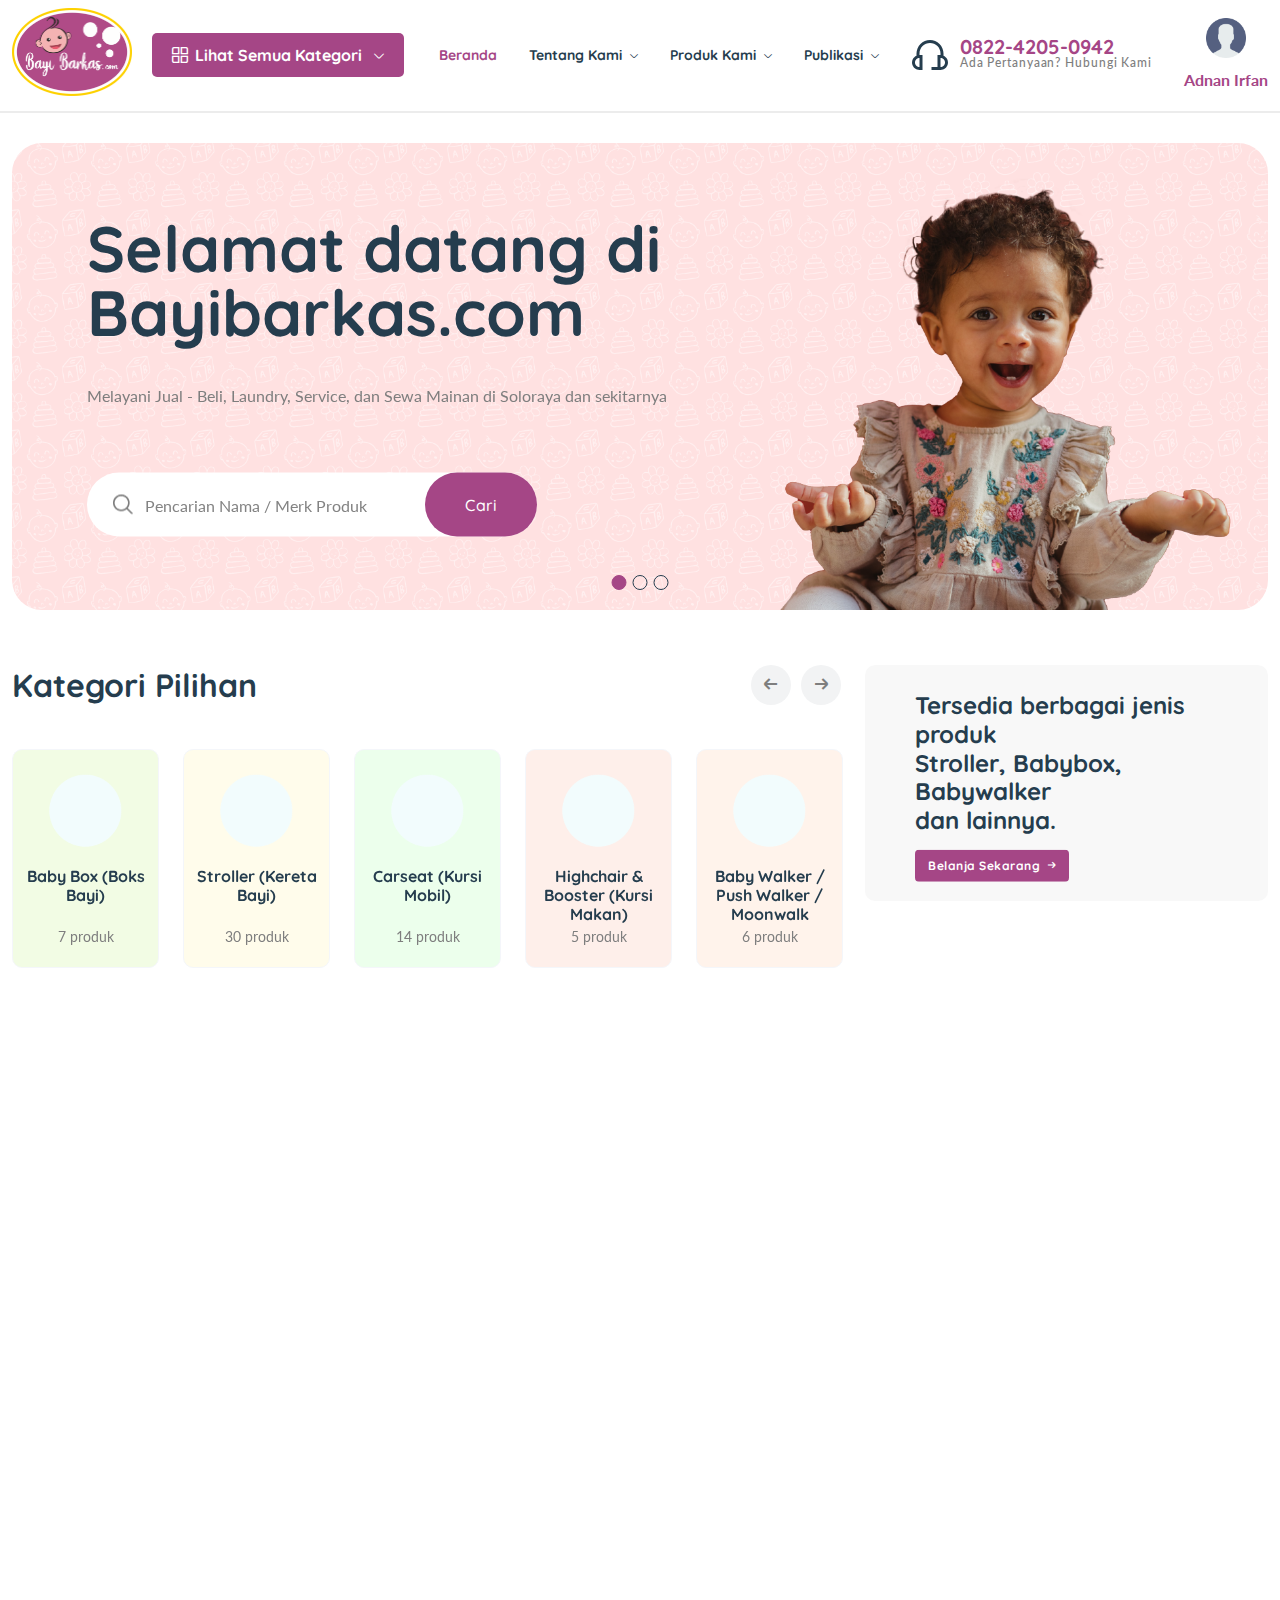
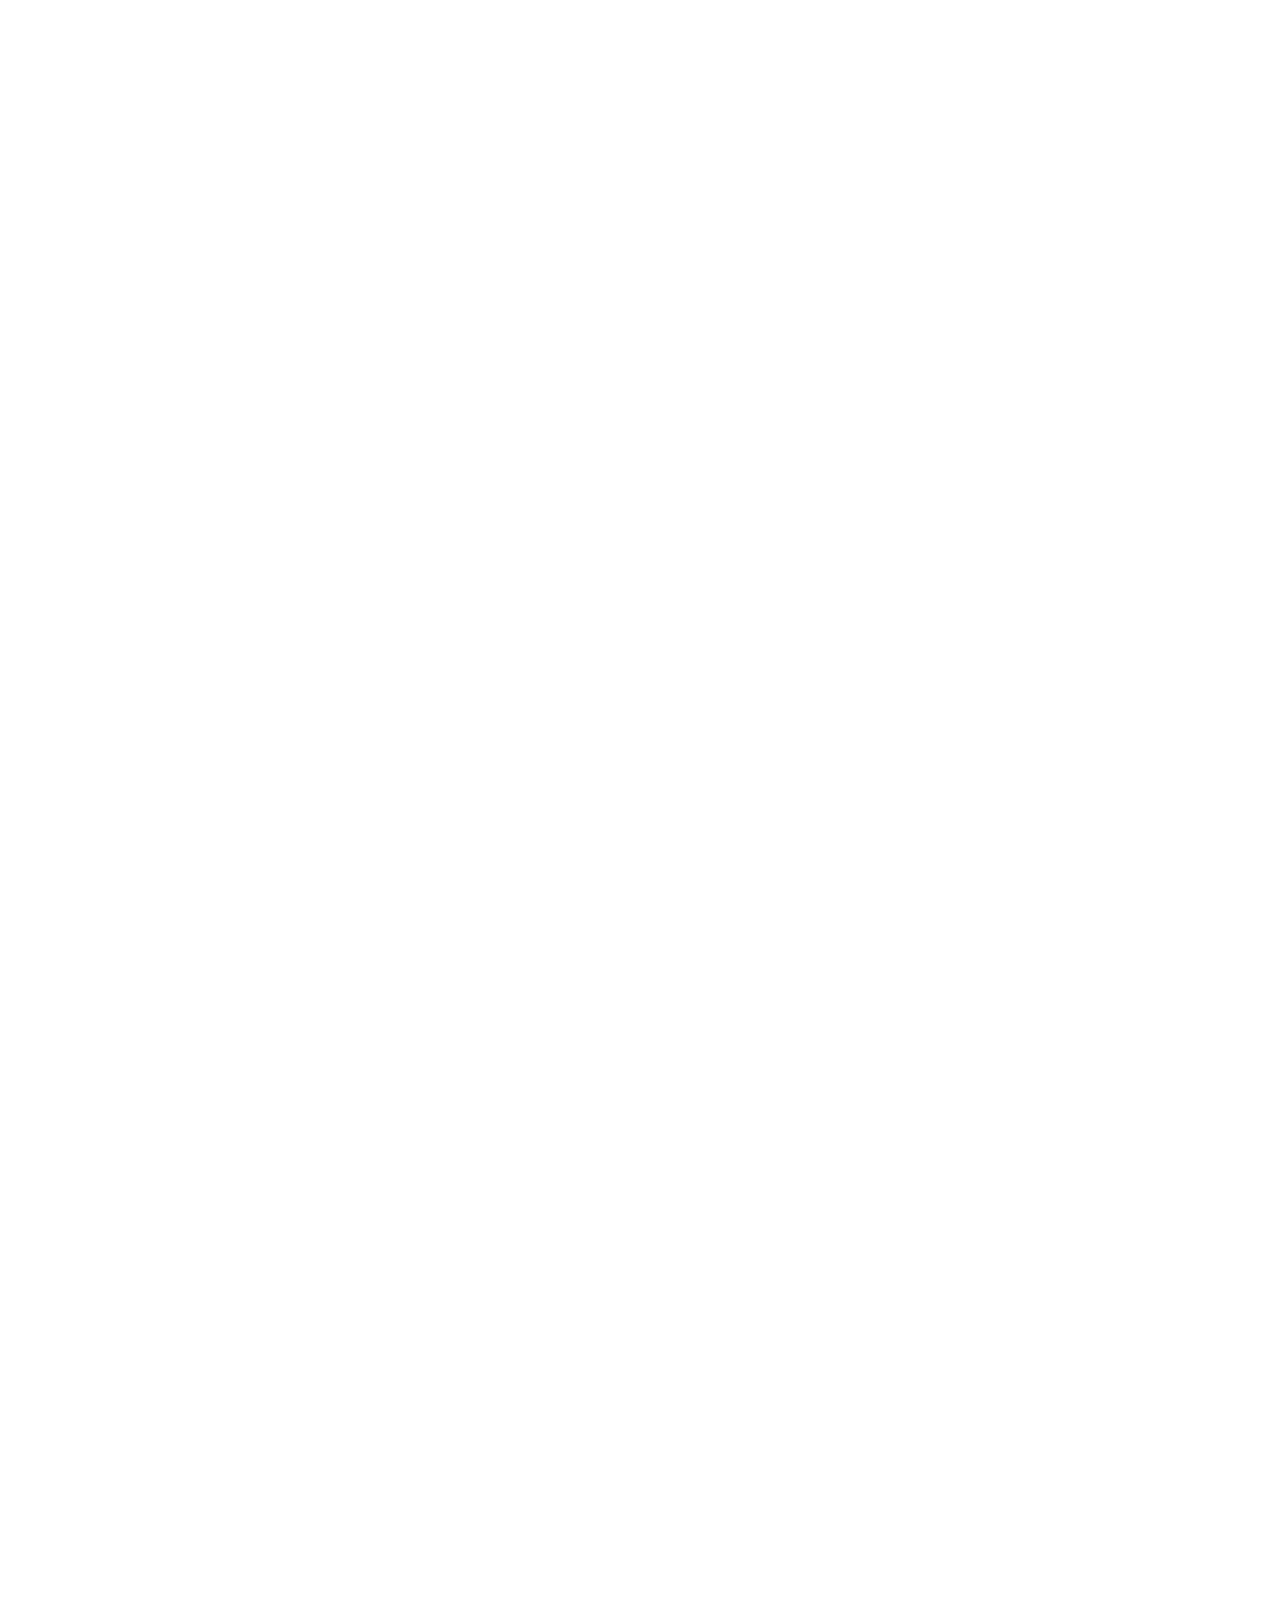
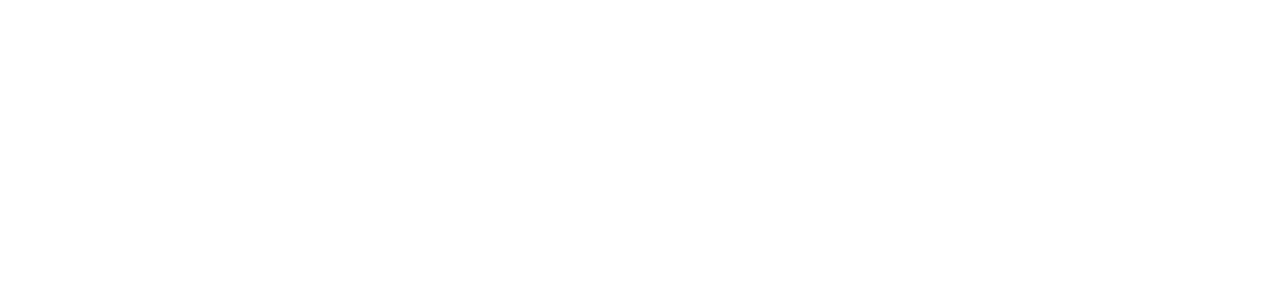
==== commit f5207c0d: "update modal content, style slider modal, dll" ====
--- a/index.html
+++ b/index.html
@@ -707,7 +707,7 @@
                                             </a>
                                         </div>
                                         <div class="product-badges product-badges-position product-badges-mrg">
-                                            <span class="best">Second</span>
+                                            <span class="second">Second</span>
                                         </div>
                                     </div>
                                     <div class="product-content-wrap">
@@ -955,7 +955,7 @@
                                             </a>
                                         </div>
                                         <div class="product-badges product-badges-position product-badges-mrg">
-                                            <span class="best">Second</span>
+                                            <span class="second">Second</span>
                                         </div>
                                     </div>
                                     <div class="product-content-wrap">
@@ -1099,7 +1099,7 @@
                                             </a>
                                         </div>
                                         <div class="product-badges product-badges-position product-badges-mrg">
-                                            <span class="best">Second</span>
+                                            <span class="second">Second</span>
                                         </div>
                                     </div>
                                     <div class="product-content-wrap">
@@ -1373,7 +1373,7 @@
                                             </a>
                                         </div>
                                         <div class="product-badges product-badges-position product-badges-mrg">
-                                            <span class="best">Second</span>
+                                            <span class="second">Second</span>
                                         </div>
                                     </div>
                                     <div class="product-content-wrap">
@@ -1647,7 +1647,7 @@
                                             </a>
                                         </div>
                                         <div class="product-badges product-badges-position product-badges-mrg">
-                                            <span class="best">Second</span>
+                                            <span class="second">Second</span>
                                         </div>
                                     </div>
                                     <div class="product-content-wrap">
@@ -1921,7 +1921,7 @@
                                             </a>
                                         </div>
                                         <div class="product-badges product-badges-position product-badges-mrg">
-                                            <span class="best">Second</span>
+                                            <span class="second">Second</span>
                                         </div>
                                     </div>
                                     <div class="product-content-wrap">
@@ -2195,7 +2195,7 @@
                                             </a>
                                         </div>
                                         <div class="product-badges product-badges-position product-badges-mrg">
-                                            <span class="best">Second</span>
+                                            <span class="second">Second</span>
                                         </div>
                                     </div>
                                     <div class="product-content-wrap">
@@ -2473,7 +2473,7 @@
                                                     </a>
                                                 </div>
                                                 <div class="product-badges product-badges-position product-badges-mrg">
-                                                    <span class="best">Second</span>
+                                                    <span class="second">Second</span>
                                                 </div>
                                             </div>
                                             <div class="product-content-wrap">
@@ -2617,7 +2617,7 @@
                                                     </a>
                                                 </div>
                                                 <div class="product-badges product-badges-position product-badges-mrg">
-                                                    <span class="best">Second</span>
+                                                    <span class="second">Second</span>
                                                 </div>
                                             </div>
                                             <div class="product-content-wrap">
@@ -2874,36 +2874,24 @@
                                 <!-- MAIN SLIDES -->
                                 <div class="product-image-slider">
                                     <figure class="border-radius-10">
-                                        <img src="assets/imgs/shop/product-16-2.jpg" alt="product image" />
+                                        <img src="assets/imgs/uploads/products/detail-product/prod-1.jpg" alt="product image" />
                                     </figure>
                                     <figure class="border-radius-10">
-                                        <img src="assets/imgs/shop/product-16-1.jpg" alt="product image" />
+                                        <img src="assets/imgs/uploads/products/detail-product/prod-2.jpg" alt="product image" />
                                     </figure>
                                     <figure class="border-radius-10">
-                                        <img src="assets/imgs/shop/product-16-3.jpg" alt="product image" />
+                                        <img src="assets/imgs/uploads/products/detail-product/prod-3.jpg" alt="product image" />
                                     </figure>
                                     <figure class="border-radius-10">
-                                        <img src="assets/imgs/shop/product-16-4.jpg" alt="product image" />
-                                    </figure>
-                                    <figure class="border-radius-10">
-                                        <img src="assets/imgs/shop/product-16-5.jpg" alt="product image" />
-                                    </figure>
-                                    <figure class="border-radius-10">
-                                        <img src="assets/imgs/shop/product-16-6.jpg" alt="product image" />
-                                    </figure>
-                                    <figure class="border-radius-10">
-                                        <img src="assets/imgs/shop/product-16-7.jpg" alt="product image" />
+                                        <img src="assets/imgs/uploads/products/detail-product/prod-4.jpg" alt="product image" />
                                     </figure>
                                 </div>
                                 <!-- THUMBNAILS -->
                                 <div class="slider-nav-thumbnails">
-                                    <div><img src="assets/imgs/shop/thumbnail-3.jpg" alt="product image" /></div>
-                                    <div><img src="assets/imgs/shop/thumbnail-4.jpg" alt="product image" /></div>
-                                    <div><img src="assets/imgs/shop/thumbnail-5.jpg" alt="product image" /></div>
-                                    <div><img src="assets/imgs/shop/thumbnail-6.jpg" alt="product image" /></div>
-                                    <div><img src="assets/imgs/shop/thumbnail-7.jpg" alt="product image" /></div>
-                                    <div><img src="assets/imgs/shop/thumbnail-8.jpg" alt="product image" /></div>
-                                    <div><img src="assets/imgs/shop/thumbnail-9.jpg" alt="product image" /></div>
+                                    <div><img src="assets/imgs/uploads/products/detail-product/prod-1.jpg" alt="product image" /></div>
+                                    <div><img src="assets/imgs/uploads/products/detail-product/prod-2.jpg" alt="product image" /></div>
+                                    <div><img src="assets/imgs/uploads/products/detail-product/prod-3.jpg" alt="product image" /></div>
+                                    <div><img src="assets/imgs/uploads/products/detail-product/prod-4.jpg" alt="product image" /></div>
                                 </div>
                             </div>
                             <!-- End Gallery -->
--- a/assets/css/main.css
+++ b/assets/css/main.css
@@ -4171,8 +4171,12 @@
 }
 
 .product-cart-wrap .product-badges span.new {
-  background-color: #a54686;
-  /* background-color: #3BB77E; */
+  /* background-color: #a54686; */
+  background-color: #3BB77E;
+}
+
+.product-cart-wrap .product-badges span.second {
+  background-color: #f59758;
 }
 
 .product-cart-wrap .product-badges span.sale {
--- a/assets/css/custom.css
+++ b/assets/css/custom.css
@@ -107,6 +107,14 @@
   font-size: 1rem;
 }
 
+.slider-nav-thumbnails .slick-slide img  {
+  border: 2px solid transparent;
+}
+
+.slider-nav-thumbnails .slick-slide.slick-current img {
+  border-color: #a54686;
+}
+
 .btn-hero {
   padding: 15px 20px;
   color: #fff;
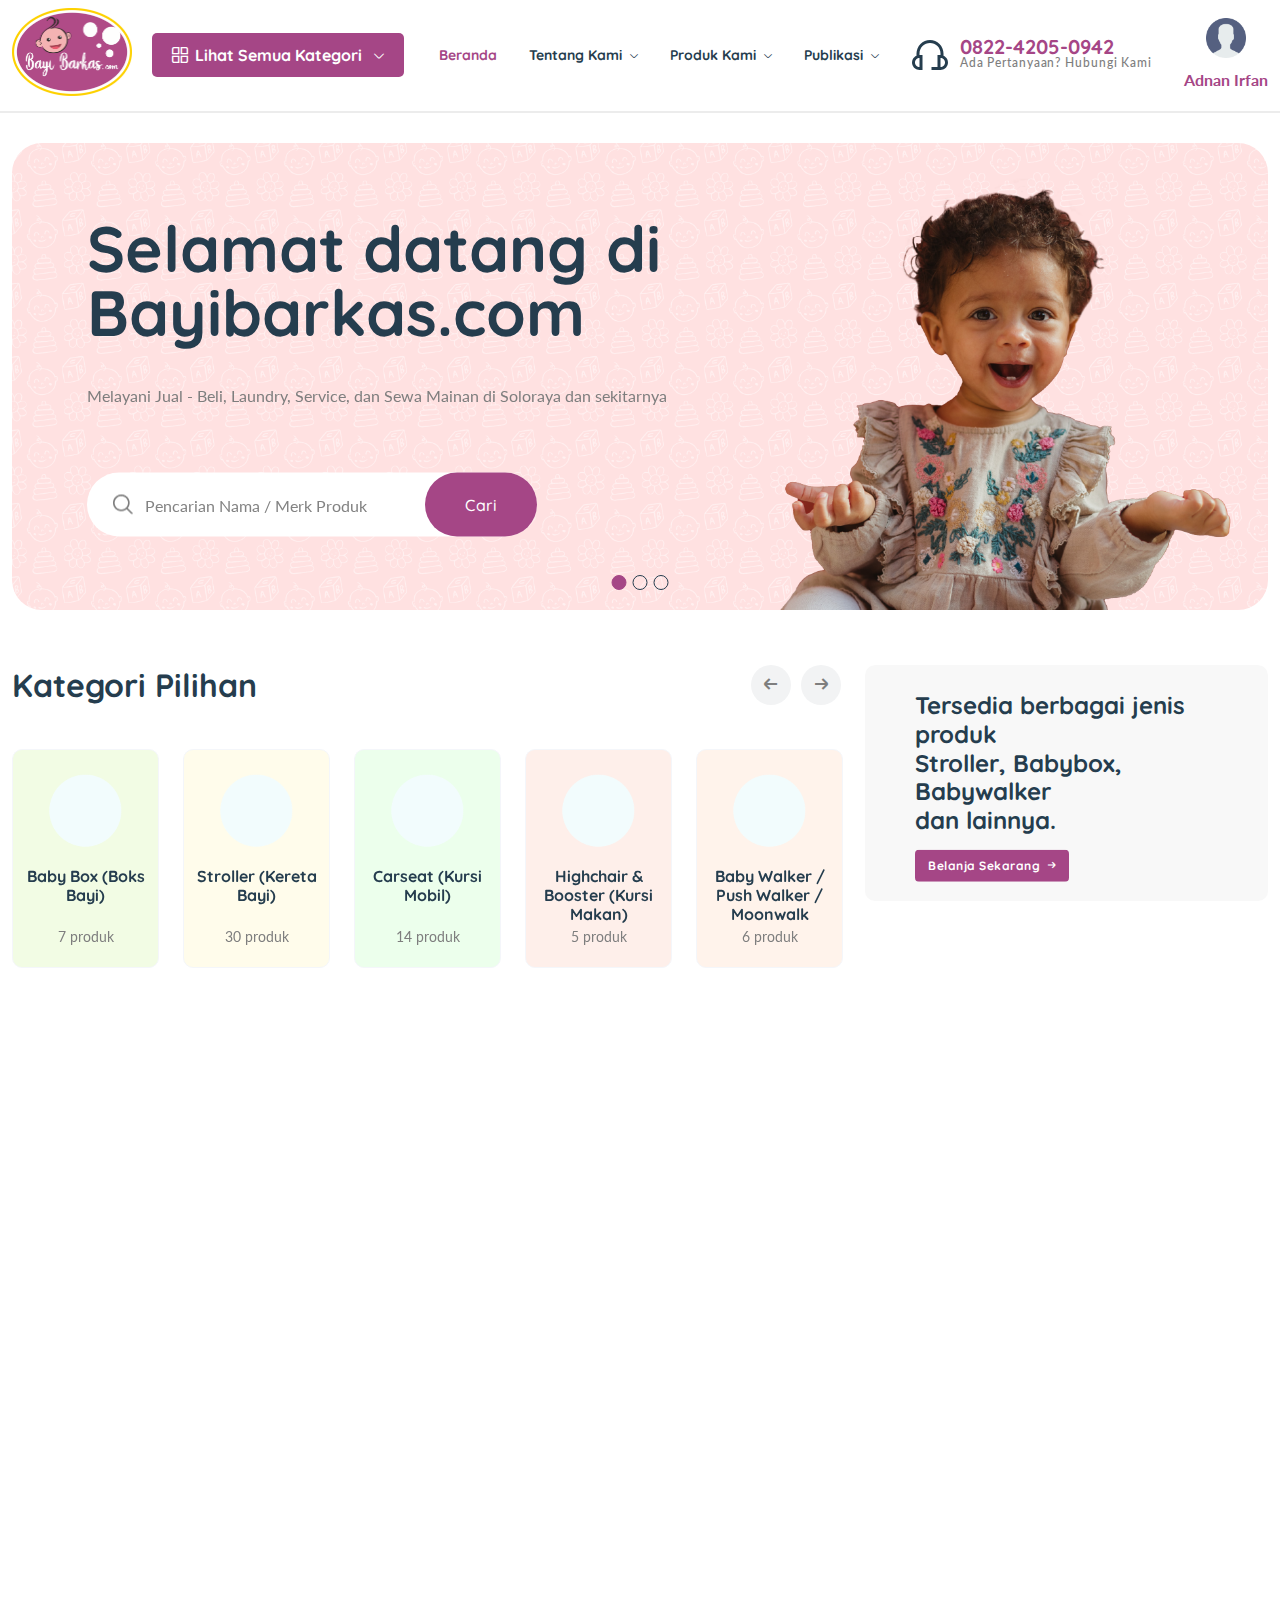
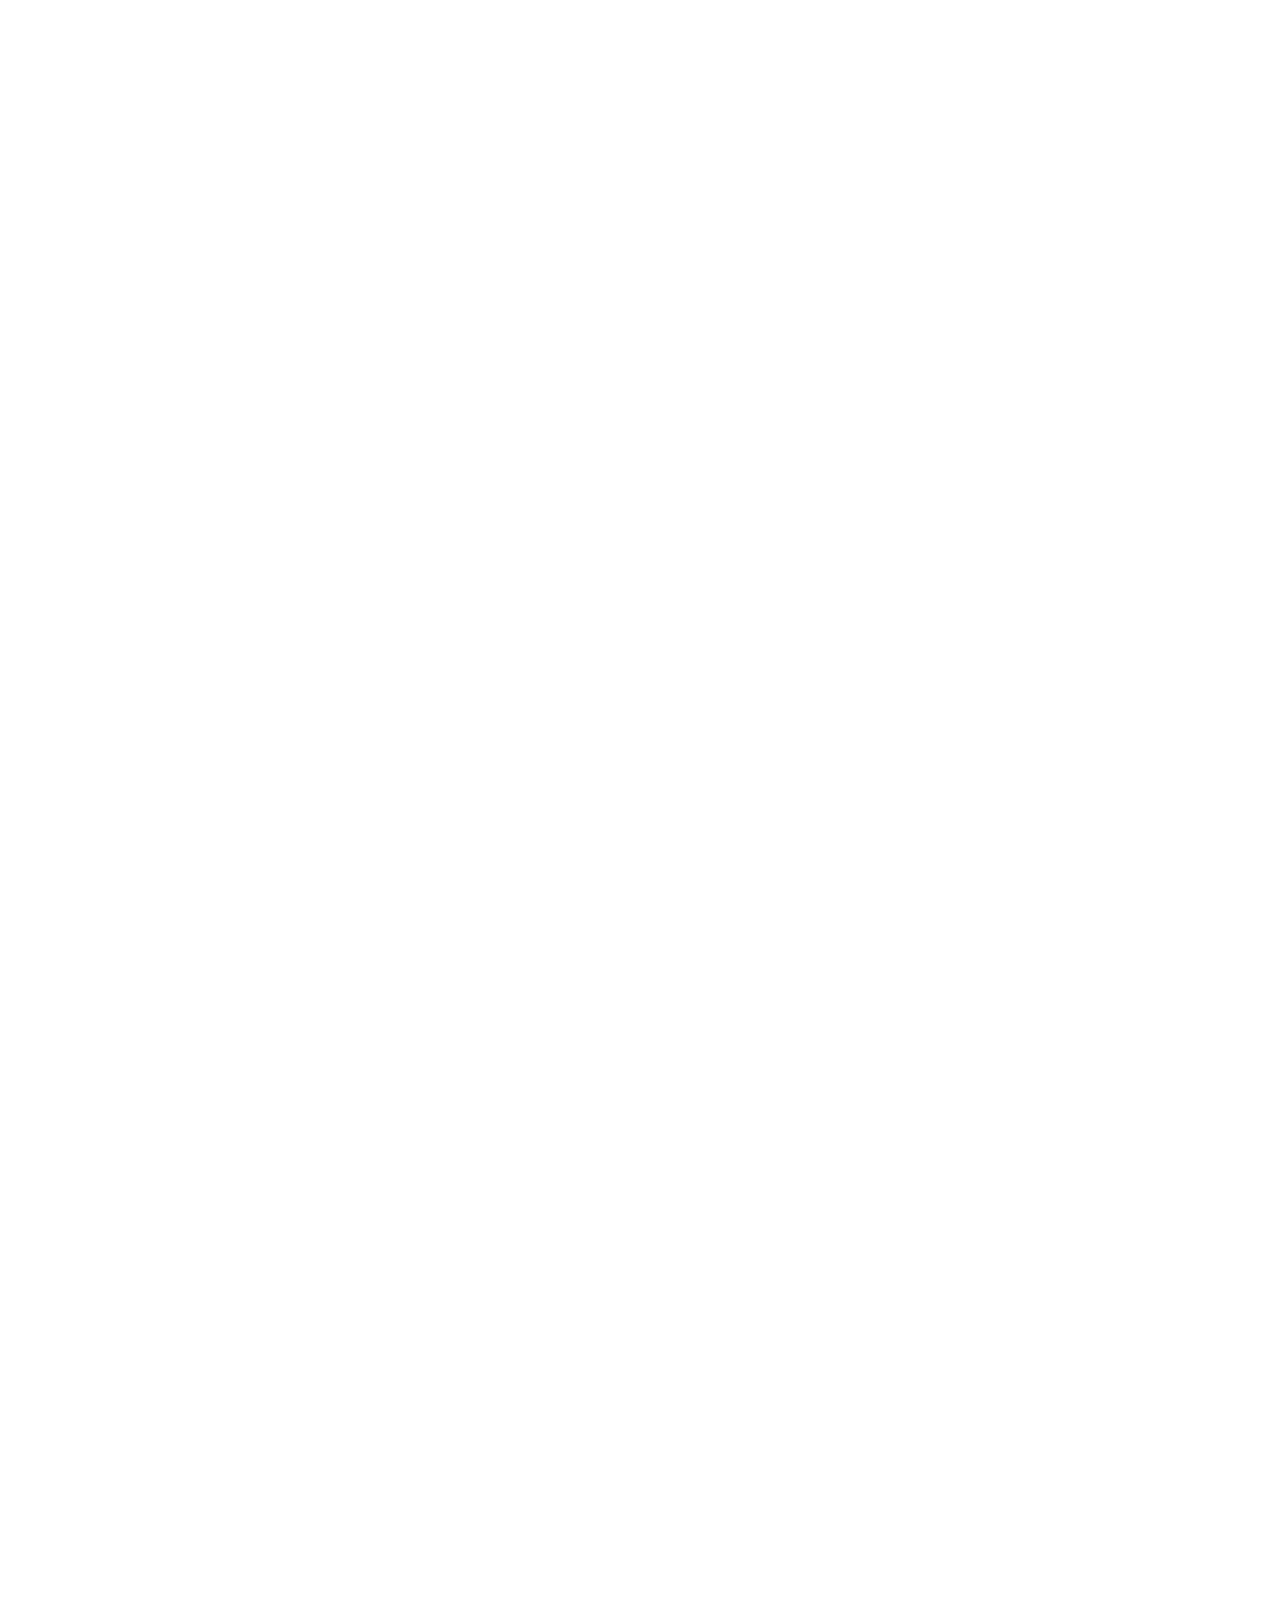
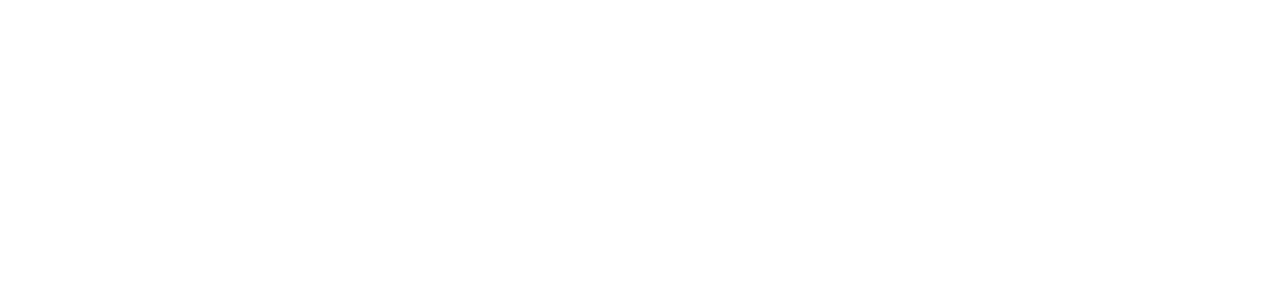
==== commit b80db0e4: "update modal layout" ====
--- a/index.html
+++ b/index.html
@@ -2868,9 +2868,8 @@
                 <button type="button" class="btn-close" data-bs-dismiss="modal" aria-label="Close"></button>
                 <div class="modal-body">
                     <div class="row">
-                        <div class="col-md-6 col-sm-12 col-xs-12 mb-md-0 mb-sm-5">
+                        <div class="col-xxl-6 col-lg-4 col-md-6 col-sm-12 col-9 mb-md-0 mb-sm-5">
                             <div class="detail-gallery">
-                                <span class="zoom-icon"><i class="fi-rs-search"></i></span>
                                 <!-- MAIN SLIDES -->
                                 <div class="product-image-slider">
                                     <figure class="border-radius-10">
--- a/assets/css/main.css
+++ b/assets/css/main.css
@@ -5371,7 +5371,8 @@
   background: #ff8ff8;
 }
 
-.detail-gallery .product-image-slider {
+.detail-gallery .product-image-slider,
+.detail-gallery .product-image-slider-2 {
   background-color: #fff;
   margin-bottom: 30px;
   border-radius: 15px;
@@ -5379,24 +5380,28 @@
   overflow: hidden;
 }
 
-.detail-gallery .product-image-slider img {
+.detail-gallery .product-image-slider img,
+.detail-gallery .product-image-slider-2 img {
   opacity: 1;
   border-radius: 16px;
 }
 
-.detail-gallery .product-image-slider.slider-nav-thumbnails {
+.detail-gallery .product-image-slider.slider-nav-thumbnails,
+.detail-gallery .product-image-slider-2.slider-nav-thumbnails {
   background: none;
   border-radius: 0;
 }
 
-.detail-gallery .product-image-slider button.slick-arrow {
+.detail-gallery .product-image-slider button.slick-arrow,
+.detail-gallery .product-image-slider-2 button.slick-arrow {
   background: none;
   border: 0;
   padding: 0;
   font-size: 14px;
 }
 
-.detail-gallery .product-image-slider button.slick-arrow i {
+.detail-gallery .product-image-slider button.slick-arrow i,
+.detail-gallery .product-image-slider-2 button.slick-arrow i {
   color: #adadad;
 }
 
--- a/assets/css/custom.css
+++ b/assets/css/custom.css
@@ -109,8 +109,10 @@
 
 .slider-nav-thumbnails .slick-slide img  {
   border: 2px solid transparent;
-}
-
+  cursor: pointer;
+}
+
+.slider-nav-thumbnails .slick-slide img:hover,
 .slider-nav-thumbnails .slick-slide.slick-current img {
   border-color: #a54686;
 }
@@ -120,6 +122,34 @@
   color: #fff;
   border-radius: 7px;
   background-color: #a54686;
+}
+
+.btn-direct {
+  border: 0;
+  color: #fff;
+  display: inline-block;
+  font-size: 16px;
+  font-weight: 700;
+  border-radius: 7px;
+  padding: 15px 20px;
+  position: relative;
+  background-color: #a54686;
+  font-family: "Quicksand", sans-serif;
+  transition: .2s all ease-in-out;
+}
+
+.btn-direct i {
+  padding: 10px;
+  color: #fff;
+  line-height: 1;
+  border-radius: 50%;
+  background-color: #1ab452;
+}
+
+.btn-direct:hover {
+  color: #fff;
+  transform: translateY(-5px);
+  background-color: #8b3b70;
 }
 
 .carousel-kategori .carousel-per-kategori {
@@ -224,6 +254,39 @@
   box-shadow: 0 0 0 0.05rem rgb(8 60 130 / 6%), 0rem 0rem 1.25rem rgb(30 34 40 / 4%);
 }
 
+.custom-modal .nav-link {
+  margin: 7px 0;
+  padding: 0;
+  border-radius: .25rem;
+  background-color: #f6f6f6;
+  border: 2px solid transparent;
+}
+
+.custom-modal .nav-link.active {
+  border-color: #a54686;
+  background-color: #f6f6f6;
+}
+
+.custom-modal .modal-tab .tab-pane {
+  background-color: #fff;
+  margin-bottom: 30px;
+  border-radius: 15px;
+  border: 1px solid #ececec;
+  /* overflow: hidden; */
+  position: relative;
+}
+
+.contact-infor li {
+  position: relative;
+  padding-left: 25px;
+}
+
+.contact-infor li img {
+  position: absolute;
+  top: 5px;
+  left: 0;
+}
+
 @media (min-width: 1600px) {
   .header-wrap .logo {
     margin-right: 70px;
@@ -261,6 +324,10 @@
     width: 65px;
     min-width: 0px;
   }
+
+  .archive-header {
+    padding: 50px;
+  }
 }
 
 @media screen and (max-width: 480px) {
@@ -268,6 +335,22 @@
     width: 70px;
   }
 
+  .custom-modal .modal-dialog {
+    margin: 0 15px;
+  }
+
+  .custom-modal .detail-info p {
+    font-size: 14px;
+  }
+  
+  .custom-modal .detail-info .title-detail {
+    font-size: 20px;
+  }
+
+  .custom-modal .detail-info .product-price .current-price {
+    font-size: 28px;
+  }
+
   .hero-slider-1 .slider-content {
     max-width: 310px;
   }
@@ -275,4 +358,29 @@
   .mobile-header-wrapper-style {
     width: 100%;
   }
+
+  .page-header.breadcrumb-wrap {
+    padding: 0;
+    margin-top: 20px;
+  }
+
+  .archive-header {
+    padding: 20px;
+  }
+  
+  .archive-header h1 {
+    font-size: 20px;
+  }
+
+  .archive-header .breadcrumb {
+    font-size: 14px;
+  }
+
+  .archive-header .breadcrumb span {
+    padding: 0;
+  }
+
+  .contact-infor {
+    margin-bottom: 25px;
+  }
 }